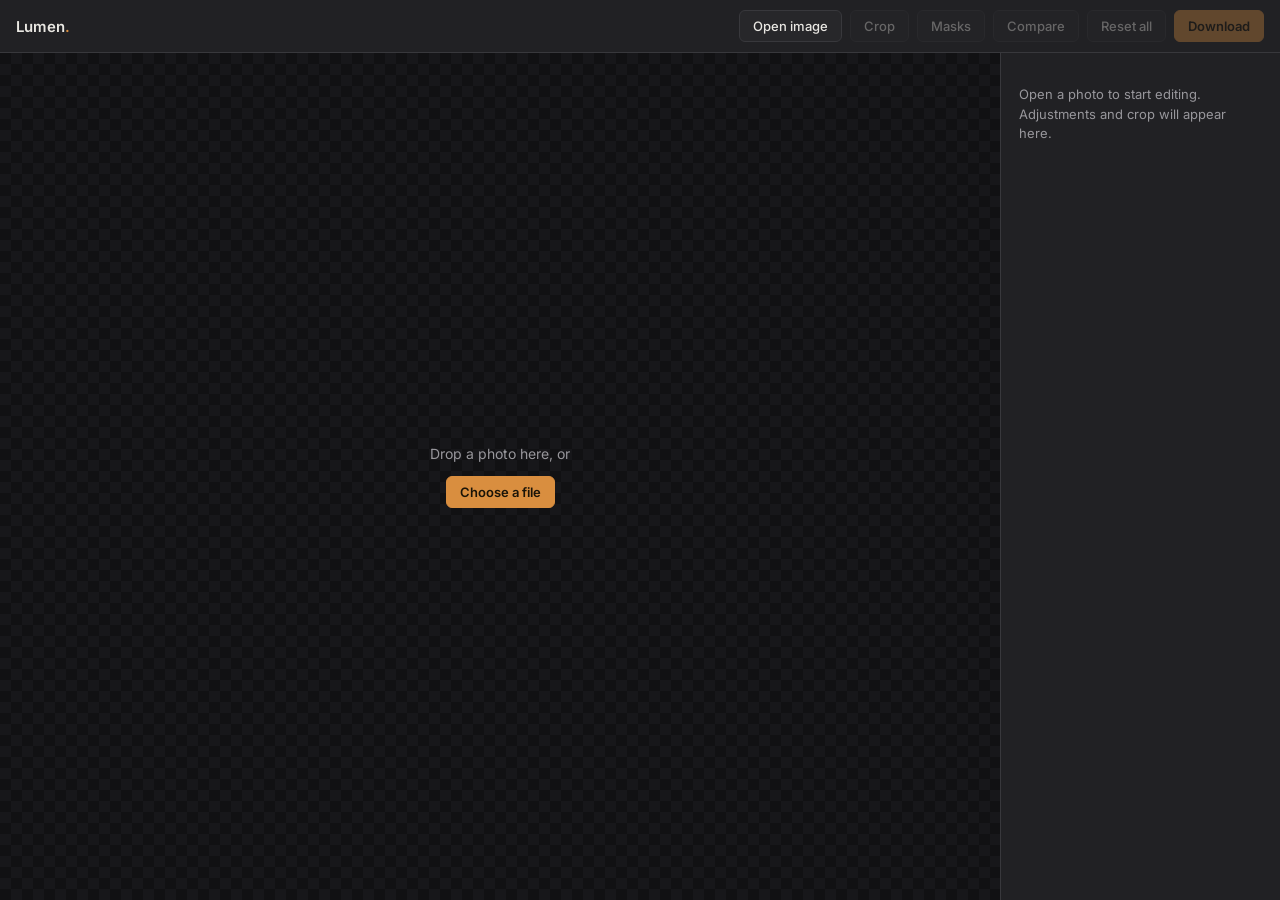
==== index.html @ 885fa727 "Rename Index.html to index.html" ====
<!DOCTYPE html>
<html lang="en">
<head>
<meta charset="UTF-8">
<meta name="viewport" content="width=device-width, initial-scale=1.0">
<title>Lumen — photo editor</title>
<link rel="preconnect" href="https://fonts.googleapis.com">
<link href="https://fonts.googleapis.com/css2?family=IBM+Plex+Mono:wght@400;500&family=Inter:wght@400;500;600&display=swap" rel="stylesheet">
<style>
  :root{
    --bg:#19191b;
    --stage:#111113;
    --panel:#212124;
    --panel-2:#27272a;
    --border:#38383c;
    --text:#e9e7e2;
    --text-dim:#98979c;
    --accent:#d98e3f;
    --accent-soft:rgba(217,142,63,0.16);
    --danger:#c15b4a;
  }
  *{ box-sizing:border-box; }
  html,body{ height:100%; }
  body{
    margin:0;
    background:var(--bg);
    color:var(--text);
    font-family:'Inter',system-ui,sans-serif;
    overflow:hidden;
  }
  .app{ display:flex; flex-direction:column; height:100vh; }

  /* ---------- Top bar ---------- */
  .topbar{
    display:flex; align-items:center; justify-content:space-between;
    padding:10px 16px;
    border-bottom:1px solid var(--border);
    background:var(--panel);
    flex-shrink:0;
    gap:12px;
    flex-wrap:wrap;
  }
  .brand{ font-weight:600; font-size:15px; letter-spacing:0.2px; color:var(--text); }
  .brand span{ color:var(--accent); }
  .toolbar{ display:flex; gap:8px; flex-wrap:wrap; }
  .btn{
    appearance:none; border:1px solid var(--border); background:var(--panel-2);
    color:var(--text); font-family:inherit; font-size:13px; font-weight:500;
    padding:7px 13px; border-radius:6px; cursor:pointer;
    transition:background .12s ease, border-color .12s ease, opacity .12s ease;
  }
  .btn:hover:not(:disabled){ background:#313134; border-color:#48484c; }
  .btn:disabled{ opacity:0.35; cursor:default; }
  .btn-accent{ background:var(--accent); border-color:var(--accent); color:#1a1408; font-weight:600; }
  .btn-accent:hover:not(:disabled){ background:#e39a4d; }
  .btn-ghost{ background:transparent; }
  label.btn{ display:inline-block; }
  .file-input{
    position:absolute; width:1px; height:1px; padding:0; margin:-1px;
    overflow:hidden; clip:rect(0,0,0,0); white-space:nowrap; border:0;
  }

  /* ---------- Workspace ---------- */
  .workspace{ flex:1; display:flex; min-height:0; }
  .stage{
    flex:1; position:relative; background:var(--stage);
    display:flex; align-items:center; justify-content:center;
    padding:24px; min-width:0;
    background-image:
      linear-gradient(45deg, #17171a 25%, transparent 25%),
      linear-gradient(-45deg, #17171a 25%, transparent 25%),
      linear-gradient(45deg, transparent 75%, #17171a 75%),
      linear-gradient(-45deg, transparent 75%, #17171a 75%);
    background-size:22px 22px;
    background-position:0 0, 0 11px, 11px -11px, -11px 0px;
  }
  .empty-state{ text-align:center; color:var(--text-dim); }
  .empty-state p{ margin:0 0 14px; font-size:14px; }
  .canvas-wrap{ position:relative; max-width:100%; max-height:100%; line-height:0; }
  #editorCanvas{
    max-width:100%; max-height:calc(100vh - 140px);
    display:block; border-radius:2px;
    box-shadow:0 8px 30px rgba(0,0,0,.5);
  }
  .mask-vis-canvas{
    position:absolute; inset:0; width:100%; height:100%;
    pointer-events:none; display:none; border-radius:2px;
  }

  /* ---------- Crop overlay ---------- */
  .crop-overlay{ position:absolute; inset:0; overflow:hidden; }
  .crop-box{
    position:absolute; border:1px solid rgba(255,255,255,0.85);
    box-shadow:0 0 0 9999px rgba(0,0,0,0.6);
    cursor:move; touch-action:none;
  }
  .grid-line{ position:absolute; background:rgba(255,255,255,0.35); pointer-events:none; }
  .grid-line.v{ width:1px; top:0; bottom:0; }
  .grid-line.h{ height:1px; left:0; right:0; }
  .handle{
    position:absolute; width:14px; height:14px; background:#fff; border-radius:3px;
    box-shadow:0 0 0 1px rgba(0,0,0,.4);
    touch-action:none;
  }
  .handle.nw{ top:-7px; left:-7px; cursor:nwse-resize; }
  .handle.ne{ top:-7px; right:-7px; cursor:nesw-resize; }
  .handle.sw{ bottom:-7px; left:-7px; cursor:nesw-resize; }
  .handle.se{ bottom:-7px; right:-7px; cursor:nwse-resize; }

  .crop-buttons{ display:flex; gap:8px; margin-top:18px; }
  .crop-buttons .btn{ flex:1; text-align:center; }
  .preset-grid{ display:grid; grid-template-columns:repeat(3,1fr); gap:6px; }
  .preset-btn{
    border:1px solid var(--border); background:var(--panel-2); color:var(--text-dim);
    font-size:12px; font-family:inherit; padding:8px 4px; border-radius:6px; cursor:pointer;
  }
  .preset-btn:hover{ border-color:#48484c; }
  .preset-btn.active{ border-color:var(--accent); color:var(--accent); background:var(--accent-soft); }

  /* ---------- Sidebar ---------- */
  .sidebar{
    width:280px; flex-shrink:0; background:var(--panel);
    border-left:1px solid var(--border);
    overflow-y:auto; padding:8px 0 24px;
  }
  .panel-group{ padding:16px 18px; border-bottom:1px solid var(--border); }
  .panel-group h3{
    margin:0 0 14px; font-size:11px; font-weight:600; letter-spacing:0.06em;
    color:var(--text-dim); text-transform:uppercase;
  }
  .slider-row{ margin-bottom:16px; }
  .slider-row:last-child{ margin-bottom:0; }
  .slider-label{
    display:flex; justify-content:space-between; align-items:center;
    margin-bottom:6px; font-size:13px;
  }
  .slider-label .name{ color:var(--text); }
  .slider-label .val-group{ display:flex; align-items:center; gap:6px; }
  .slider-value{
    font-family:'IBM Plex Mono',monospace; font-size:12px; color:var(--text-dim);
    min-width:32px; text-align:right;
  }
  .reset-dot{
    width:16px; height:16px; border:none; background:transparent; color:var(--text-dim);
    cursor:pointer; font-size:13px; line-height:1; padding:0; opacity:0.6;
  }
  .reset-dot:hover{ opacity:1; color:var(--accent); }
  input[type=range]{
    -webkit-appearance:none; width:100%; height:4px; border-radius:2px;
    background:var(--border); outline:none; cursor:pointer;
  }
  input[type=range]::-webkit-slider-thumb{
    -webkit-appearance:none; width:14px; height:14px; border-radius:50%;
    background:var(--accent); border:2px solid #17171a; cursor:pointer; margin-top:0;
  }
  input[type=range]::-moz-range-thumb{
    width:14px; height:14px; border-radius:50%; background:var(--accent);
    border:2px solid #17171a; cursor:pointer;
  }
  .no-image-msg{ padding:24px 18px; color:var(--text-dim); font-size:13px; line-height:1.5; }

  /* ---------- Histogram ---------- */
  .histogram-wrap{
    width:100%; height:72px; border-radius:6px; overflow:hidden;
    background:var(--stage); border:1px solid var(--border);
  }
  #histogramCanvas{ width:100%; height:100%; display:block; }

  .btn.active{ border-color:var(--accent); color:var(--accent); background:var(--accent-soft); }

  /* ---------- Masks: sidebar ---------- */
  .mask-add-row{ display:flex; gap:6px; margin-bottom:12px; }
  .mask-add-row .btn{ flex:1; padding:8px 4px; font-size:12px; }
  .mask-list{ display:flex; flex-direction:column; gap:6px; }
  .mask-item{
    display:flex; align-items:center; gap:8px; padding:8px 10px;
    border:1px solid var(--border); border-radius:6px; background:var(--panel-2);
    cursor:pointer; font-size:13px;
  }
  .mask-item.active{ border-color:var(--accent); background:var(--accent-soft); }
  .mask-item .mtype{ color:var(--text-dim); font-size:10px; text-transform:uppercase; letter-spacing:.05em; width:38px; flex-shrink:0; }
  .mask-item .mname{ flex:1; color:var(--text); white-space:nowrap; overflow:hidden; text-overflow:ellipsis; }
  .mask-item input[type=checkbox]{ accent-color:var(--accent); flex-shrink:0; }
  .mask-item .mdel{ background:none; border:none; color:var(--text-dim); cursor:pointer; font-size:15px; line-height:1; padding:2px 4px; flex-shrink:0; }
  .mask-item .mdel:hover{ color:var(--danger); }
  .mask-empty-hint{ color:var(--text-dim); font-size:12px; line-height:1.5; padding:2px; }
  .mask-toggle-row{ display:flex; align-items:center; justify-content:space-between; margin-bottom:14px; font-size:13px; }
  .mask-toggle-row label{ display:flex; align-items:center; gap:6px; color:var(--text); cursor:pointer; }
  .mask-toggle-row input[type=checkbox]{ accent-color:var(--accent); }
  .mask-btn-row{ display:flex; gap:8px; margin-bottom:14px; }
  .mask-btn-row .btn{ flex:1; }
  #maskEraseToggle.active{ border-color:var(--danger); color:var(--danger); background:rgba(193,91,74,0.14); }

  /* ---------- Masks: on-canvas overlay ---------- */
  .mask-overlay{ position:absolute; inset:0; pointer-events:none; }
  .mask-radial{
    position:absolute; border:1.5px dashed rgba(255,255,255,0.9); border-radius:50%;
    cursor:move; touch-action:none; pointer-events:auto;
  }
  .mask-radial .mr-handle{
    position:absolute; width:12px; height:12px; margin:-6px; background:#fff; border-radius:50%;
    box-shadow:0 0 0 1px rgba(0,0,0,.5); touch-action:none; pointer-events:auto;
  }
  .mask-radial .mr-handle.e{ top:50%; right:0; cursor:ew-resize; }
  .mask-radial .mr-handle.s{ bottom:0; left:50%; cursor:ns-resize; }
  .mask-linear-svg{ position:absolute; inset:0; width:100%; height:100%; overflow:visible; }
  .mask-linear-handle{
    width:16px; height:16px; border-radius:50%; background:#fff; border:2px solid var(--accent);
    cursor:grab; touch-action:none; pointer-events:auto;
    transform:translate(-50%,-50%);
  }
  .mask-brush-cursor{
    position:absolute; border:1.5px solid rgba(255,255,255,0.9); border-radius:50%;
    pointer-events:none; transform:translate(-50%,-50%); display:none;
  }

  @media (max-width:720px){
    .workspace{ flex-direction:column; }
    .sidebar{ width:100%; border-left:none; border-top:1px solid var(--border); max-height:44vh; }
    #editorCanvas{ max-height:40vh; }
  }
</style>
</head>
<body>
<div class="app">

  <header class="topbar">
    <div class="brand">Lumen<span>.</span></div>
    <div class="toolbar">
      <label class="btn" for="fileInput">Open image</label>
      <input type="file" class="file-input" id="fileInput" accept="image/*">
      <button class="btn" id="cropBtn" disabled>Crop</button>
      <button class="btn" id="maskBtn" disabled>Masks</button>
      <button class="btn" id="compareBtn" disabled title="Press and hold to view original">Compare</button>
      <button class="btn" id="resetBtn" disabled>Reset all</button>
      <button class="btn btn-accent" id="downloadBtn" disabled>Download</button>
    </div>
  </header>

  <div class="workspace">
    <section class="stage" id="stage">
      <div class="empty-state" id="emptyState">
        <p>Drop a photo here, or</p>
        <label class="btn btn-accent" for="fileInput">Choose a file</label>
      </div>

      <div class="canvas-wrap" id="canvasWrap" style="display:none;">
        <canvas id="editorCanvas"></canvas>
        <canvas class="mask-vis-canvas" id="maskVisCanvas"></canvas>

        <div class="crop-overlay" id="cropOverlay" style="display:none;">
          <div class="crop-box" id="cropBox">
            <div class="grid-line v" style="left:33.333%"></div>
            <div class="grid-line v" style="left:66.666%"></div>
            <div class="grid-line h" style="top:33.333%"></div>
            <div class="grid-line h" style="top:66.666%"></div>
            <div class="handle nw" data-corner="nw"></div>
            <div class="handle ne" data-corner="ne"></div>
            <div class="handle sw" data-corner="sw"></div>
            <div class="handle se" data-corner="se"></div>
          </div>
        </div>

        <div class="mask-overlay" id="maskOverlay" style="display:none;">
          <div class="mask-radial" id="maskRadialBox" style="display:none;">
            <div class="mr-handle e" data-mhandle="e"></div>
            <div class="mr-handle s" data-mhandle="s"></div>
          </div>
          <svg class="mask-linear-svg" id="maskLinearSvg" style="display:none;">
            <line id="maskLinearLine" x1="0%" y1="0%" x2="0%" y2="0%" stroke="rgba(255,255,255,0.9)" stroke-width="1.5" stroke-dasharray="6 5"></line>
            <foreignObject id="maskLinearFO1" width="16" height="16" style="overflow:visible;">
              <div class="mask-linear-handle" data-mhandle="p1" xmlns="http://www.w3.org/1999/xhtml"></div>
            </foreignObject>
            <foreignObject id="maskLinearFO2" width="16" height="16" style="overflow:visible;">
              <div class="mask-linear-handle" data-mhandle="p2" xmlns="http://www.w3.org/1999/xhtml"></div>
            </foreignObject>
          </svg>
          <div class="mask-brush-cursor" id="maskBrushCursor"></div>
        </div>
      </div>
    </section>

    <aside class="sidebar" id="sidebar">
      <div id="noImageMsg" class="no-image-msg">Open a photo to start editing. Adjustments and crop will appear here.</div>

      <div id="panels" style="display:none;">
        <div class="panel-group">
          <h3>Histogram</h3>
          <div class="histogram-wrap">
            <canvas id="histogramCanvas" width="244" height="72"></canvas>
          </div>
        </div>

        <div class="panel-group">
          <h3>Presets</h3>
          <div class="preset-grid" id="filterPresetGrid" style="grid-template-columns:repeat(2,1fr);">
            <button class="preset-btn" data-preset="original">Original</button>
            <button class="preset-btn" data-preset="vivid">Vivid</button>
            <button class="preset-btn" data-preset="warmFilm">Warm film</button>
            <button class="preset-btn" data-preset="coolTone">Cool tone</button>
            <button class="preset-btn" data-preset="bwClassic">B&amp;W classic</button>
            <button class="preset-btn" data-preset="faded">Faded</button>
          </div>
        </div>

        <div class="panel-group">
          <h3>Light</h3>
          <div class="slider-row" data-key="exposure">
            <div class="slider-label">
              <span class="name">Exposure</span>
              <div class="val-group"><span class="slider-value">0</span><button class="reset-dot" title="Reset">↺</button></div>
            </div>
            <input type="range" min="-100" max="100" value="0" class="slider" id="exposure">
          </div>
          <div class="slider-row" data-key="contrast">
            <div class="slider-label">
              <span class="name">Contrast</span>
              <div class="val-group"><span class="slider-value">0</span><button class="reset-dot" title="Reset">↺</button></div>
            </div>
            <input type="range" min="-100" max="100" value="0" class="slider" id="contrast">
          </div>
          <div class="slider-row" data-key="highlights">
            <div class="slider-label">
              <span class="name">Highlights</span>
              <div class="val-group"><span class="slider-value">0</span><button class="reset-dot" title="Reset">↺</button></div>
            </div>
            <input type="range" min="-100" max="100" value="0" class="slider" id="highlights">
          </div>
          <div class="slider-row" data-key="shadows">
            <div class="slider-label">
              <span class="name">Shadows</span>
              <div class="val-group"><span class="slider-value">0</span><button class="reset-dot" title="Reset">↺</button></div>
            </div>
            <input type="range" min="-100" max="100" value="0" class="slider" id="shadows">
          </div>
          <div class="slider-row" data-key="whites">
            <div class="slider-label">
              <span class="name">Whites</span>
              <div class="val-group"><span class="slider-value">0</span><button class="reset-dot" title="Reset">↺</button></div>
            </div>
            <input type="range" min="-100" max="100" value="0" class="slider" id="whites">
          </div>
          <div class="slider-row" data-key="blacks">
            <div class="slider-label">
              <span class="name">Blacks</span>
              <div class="val-group"><span class="slider-value">0</span><button class="reset-dot" title="Reset">↺</button></div>
            </div>
            <input type="range" min="-100" max="100" value="0" class="slider" id="blacks">
          </div>
        </div>

        <div class="panel-group">
          <h3>Color</h3>
          <div class="slider-row" data-key="vibrance">
            <div class="slider-label">
              <span class="name">Vibrance</span>
              <div class="val-group"><span class="slider-value">0</span><button class="reset-dot" title="Reset">↺</button></div>
            </div>
            <input type="range" min="-100" max="100" value="0" class="slider" id="vibrance">
          </div>
          <div class="slider-row" data-key="saturation">
            <div class="slider-label">
              <span class="name">Saturation</span>
              <div class="val-group"><span class="slider-value">0</span><button class="reset-dot" title="Reset">↺</button></div>
            </div>
            <input type="range" min="-100" max="100" value="0" class="slider" id="saturation">
          </div>
          <div class="slider-row" data-key="temperature">
            <div class="slider-label">
              <span class="name">Temperature</span>
              <div class="val-group"><span class="slider-value">0</span><button class="reset-dot" title="Reset">↺</button></div>
            </div>
            <input type="range" min="-100" max="100" value="0" class="slider" id="temperature">
          </div>
        </div>

        <div class="panel-group">
          <h3>Detail</h3>
          <div class="slider-row" data-key="clarity">
            <div class="slider-label">
              <span class="name">Clarity</span>
              <div class="val-group"><span class="slider-value">0</span><button class="reset-dot" title="Reset">↺</button></div>
            </div>
            <input type="range" min="-100" max="100" value="0" class="slider" id="clarity">
          </div>
          <div class="slider-row" data-key="sharpen">
            <div class="slider-label">
              <span class="name">Sharpen</span>
              <div class="val-group"><span class="slider-value">0</span><button class="reset-dot" title="Reset">↺</button></div>
            </div>
            <input type="range" min="0" max="100" value="0" class="slider" id="sharpen">
          </div>
          <div class="slider-row" data-key="noiseReduction">
            <div class="slider-label">
              <span class="name">Noise reduction</span>
              <div class="val-group"><span class="slider-value">0</span><button class="reset-dot" title="Reset">↺</button></div>
            </div>
            <input type="range" min="0" max="100" value="0" class="slider" id="noiseReduction">
          </div>
        </div>

        <div class="panel-group">
          <h3>Effects</h3>
          <div class="slider-row" data-key="vignette">
            <div class="slider-label">
              <span class="name">Vignette</span>
              <div class="val-group"><span class="slider-value">0</span><button class="reset-dot" title="Reset">↺</button></div>
            </div>
            <input type="range" min="-100" max="100" value="0" class="slider" id="vignette">
          </div>
          <div class="slider-row" data-key="grain">
            <div class="slider-label">
              <span class="name">Grain</span>
              <div class="val-group"><span class="slider-value">0</span><button class="reset-dot" title="Reset">↺</button></div>
            </div>
            <input type="range" min="0" max="100" value="0" class="slider" id="grain">
          </div>
        </div>
      </div>

      <div id="cropPanel" style="display:none;">
        <div class="panel-group">
          <h3>Straighten</h3>
          <div class="slider-row" data-key="straighten">
            <div class="slider-label">
              <span class="name">Angle</span>
              <div class="val-group"><span class="slider-value" id="straightenValue">0°</span><button class="reset-dot" id="straightenReset" title="Reset">↺</button></div>
            </div>
            <input type="range" min="-45" max="45" value="0" class="slider" id="straighten">
          </div>
        </div>

        <div class="panel-group">
          <h3>Aspect ratio</h3>
          <div class="preset-grid" id="presetGrid">
            <button class="preset-btn active" data-ratio="free">Free</button>
            <button class="preset-btn" data-ratio="1:1">1:1</button>
            <button class="preset-btn" data-ratio="4:3">4:3</button>
            <button class="preset-btn" data-ratio="3:2">3:2</button>
            <button class="preset-btn" data-ratio="16:9">16:9</button>
            <button class="preset-btn" data-ratio="9:16">9:16</button>
          </div>
          <div class="crop-buttons">
            <button class="btn" id="cropCancel">Cancel</button>
            <button class="btn btn-accent" id="cropApply">Apply crop</button>
          </div>
        </div>
      </div>

      <div id="maskPanel" style="display:none;">
        <div class="panel-group">
          <h3>Masks</h3>
          <div class="mask-add-row">
            <button class="btn" id="addRadialMask">◎ Radial</button>
            <button class="btn" id="addLinearMask">▤ Linear</button>
            <button class="btn" id="addBrushMask">✎ Brush</button>
          </div>
          <div class="mask-list" id="maskList"></div>
          <div class="mask-empty-hint" id="maskEmptyHint">No masks yet. Add a radial, linear, or brush mask to make a local adjustment — everything outside it is left alone.</div>
        </div>

        <div class="panel-group" id="maskEditGroup" style="display:none;">
          <h3 id="maskEditTitle">Mask</h3>
          <div class="mask-toggle-row">
            <label><input type="checkbox" id="maskInvert"> Invert</label>
            <button class="btn btn-ghost" id="maskDeleteBtn">Delete mask</button>
          </div>

          <div class="slider-row" id="maskFeatherRow" style="display:none;">
            <div class="slider-label">
              <span class="name">Feather</span>
              <div class="val-group"><span class="slider-value" id="maskFeatherValue">50</span></div>
            </div>
            <input type="range" min="0" max="100" value="50" class="slider" id="maskFeather">
          </div>

          <div class="mask-btn-row" id="maskBrushToolsRow" style="display:none;">
            <button class="btn" id="maskEraseToggle">Erase</button>
          </div>
          <div class="slider-row" id="maskBrushSizeRow" style="display:none;">
            <div class="slider-label">
              <span class="name">Brush size</span>
              <div class="val-group"><span class="slider-value" id="maskBrushSizeValue">12</span></div>
            </div>
            <input type="range" min="2" max="50" value="12" class="slider" id="maskBrushSize">
          </div>
          <div class="slider-row" id="maskBrushHardnessRow" style="display:none;">
            <div class="slider-label">
              <span class="name">Hardness</span>
              <div class="val-group"><span class="slider-value" id="maskBrushHardnessValue">70</span></div>
            </div>
            <input type="range" min="0" max="100" value="70" class="slider" id="maskBrushHardness">
          </div>

          <div id="maskAdjustSliders"></div>
        </div>
      </div>
    </aside>
  </div>
</div>

<script>
(function(){
  const fileInput = document.getElementById('fileInput');
  const cropBtn = document.getElementById('cropBtn');
  const compareBtn = document.getElementById('compareBtn');
  const resetBtn = document.getElementById('resetBtn');
  const downloadBtn = document.getElementById('downloadBtn');

  const stage = document.getElementById('stage');
  const emptyState = document.getElementById('emptyState');
  const canvasWrap = document.getElementById('canvasWrap');
  const canvas = document.getElementById('editorCanvas');
  const ctx = canvas.getContext('2d');

  const cropOverlay = document.getElementById('cropOverlay');
  const cropBox = document.getElementById('cropBox');
  const cropPanel = document.getElementById('cropPanel');
  const cropApplyBtn = document.getElementById('cropApply');
  const cropCancelBtn = document.getElementById('cropCancel');
  const straightenInput = document.getElementById('straighten');
  const straightenValueEl = document.getElementById('straightenValue');
  const straightenResetBtn = document.getElementById('straightenReset');
  const presetGrid = document.getElementById('presetGrid');

  const noImageMsg = document.getElementById('noImageMsg');
  const panels = document.getElementById('panels');

  const histCanvas = document.getElementById('histogramCanvas');
  const histCtx = histCanvas.getContext('2d');

  const maskBtn = document.getElementById('maskBtn');
  const maskPanel = document.getElementById('maskPanel');
  const maskOverlay = document.getElementById('maskOverlay');
  const maskList = document.getElementById('maskList');
  const maskEmptyHint = document.getElementById('maskEmptyHint');
  const maskEditGroup = document.getElementById('maskEditGroup');
  const maskEditTitle = document.getElementById('maskEditTitle');
  const maskInvertInput = document.getElementById('maskInvert');
  const maskDeleteBtn = document.getElementById('maskDeleteBtn');
  const maskFeatherRow = document.getElementById('maskFeatherRow');
  const maskFeatherInput = document.getElementById('maskFeather');
  const maskFeatherValueEl = document.getElementById('maskFeatherValue');
  const maskBrushToolsRow = document.getElementById('maskBrushToolsRow');
  const maskEraseToggle = document.getElementById('maskEraseToggle');
  const maskBrushSizeRow = document.getElementById('maskBrushSizeRow');
  const maskBrushSizeInput = document.getElementById('maskBrushSize');
  const maskBrushSizeValueEl = document.getElementById('maskBrushSizeValue');
  const maskBrushHardnessRow = document.getElementById('maskBrushHardnessRow');
  const maskBrushHardnessInput = document.getElementById('maskBrushHardness');
  const maskBrushHardnessValueEl = document.getElementById('maskBrushHardnessValue');
  const maskAdjustSliders = document.getElementById('maskAdjustSliders');
  const maskRadialBox = document.getElementById('maskRadialBox');
  const maskLinearSvg = document.getElementById('maskLinearSvg');
  const maskLinearLine = document.getElementById('maskLinearLine');
  const maskLinearFO1 = document.getElementById('maskLinearFO1');
  const maskLinearFO2 = document.getElementById('maskLinearFO2');
  const maskBrushCursor = document.getElementById('maskBrushCursor');
  const maskVisCanvas = document.getElementById('maskVisCanvas');
  const maskVisCtx = maskVisCanvas.getContext('2d');

  const MASK_ADJUST_DEFS = [
    { key:'exposure', name:'Exposure', min:-100, max:100 },
    { key:'contrast', name:'Contrast', min:-100, max:100 },
    { key:'highlights', name:'Highlights', min:-100, max:100 },
    { key:'shadows', name:'Shadows', min:-100, max:100 },
    { key:'saturation', name:'Saturation', min:-100, max:100 },
    { key:'clarity', name:'Clarity', min:-100, max:100 }
  ];

  let masks = [];
  let activeMaskId = null;
  let maskMode = false;
  let maskIdCounter = 1;
  let maskDragState = null;
  let brushPainting = false;
  let brushErase = false;

  const MAX_DIM = 1400;

  let workingCanvas = null; // holds the current (post-crop) full-res source
  let cropMode = false;
  let crop = { x: 10, y: 10, w: 80, h: 80 }; // percentages relative to displayed canvas
  let dragState = null;
  let straighten = 0; // degrees, only meaningful while cropMode is active
  let aspectLock = null; // null = free, otherwise {rw, rh}

  const state = {
    exposure: 0, contrast: 0, saturation: 0, vibrance: 0, temperature: 0,
    highlights: 0, shadows: 0, whites: 0, blacks: 0,
    clarity: 0, sharpen: 0, noiseReduction: 0,
    vignette: 0, grain: 0
  };
  const sliders = Object.keys(state).map(key => {
    const input = document.getElementById(key);
    const row = document.querySelector(`.slider-row[data-key="${key}"]`);
    const valueEl = row.querySelector('.slider-value');
    const resetEl = row.querySelector('.reset-dot');
    return { key, input, valueEl, resetEl };
  });

  let renderQueued = false;
  function queueRender(){
    if (renderQueued) return;
    renderQueued = true;
    requestAnimationFrame(() => { renderQueued = false; renderPreview(); });
  }

  // Returns a canvas covering the working image rotated by `straighten` degrees,
  // scaled up just enough that no empty corners show (a "cover" rotation).
  function getRotatedSource(){
    if (!cropMode || straighten === 0) return workingCanvas;
    const W = workingCanvas.width, H = workingCanvas.height;
    const rad = straighten * Math.PI / 180;
    const cos = Math.abs(Math.cos(rad)), sin = Math.abs(Math.sin(rad));
    const scale = Math.max(cos + (H / W) * sin, (W / H) * sin + cos);

    const out = document.createElement('canvas');
    out.width = W; out.height = H;
    const octx = out.getContext('2d');
    octx.translate(W / 2, H / 2);
    octx.rotate(rad);
    octx.scale(scale, scale);
    octx.drawImage(workingCanvas, -W / 2, -H / 2, W, H);
    return out;
  }

  function clamp01(v){ return v < 0 ? 0 : v > 1 ? 1 : v; }
  function clampByte(v){ return v < 0 ? 0 : v > 255 ? 255 : v; }

  // Applies exposure, highlights/shadows/whites/blacks, contrast, and
  // saturation to raw pixel data in a single pass.
  function applyBasicAdjustments(imageData, customState){
    const s = customState || state;
    const exposure = s.exposure || 0, contrast = s.contrast || 0, saturation = s.saturation || 0;
    const vibrance = s.vibrance || 0, highlights = s.highlights || 0, shadows = s.shadows || 0;
    const whites = s.whites || 0, blacks = s.blacks || 0;
    const brightnessMul = 1 + exposure / 100;
    const c255 = contrast * 2.55;
    const contrastFactor = (259 * (c255 + 255)) / (255 * (259 - c255));
    const satMul = 1 + saturation / 100;
    const vibAmt = vibrance / 100;
    const hlAmt = highlights / 100 * 70;
    const shAmt = shadows / 100 * 70;
    const whAmt = whites / 100 * 90;
    const blAmt = blacks / 100 * 90;

    const d = imageData.data;
    for (let i = 0; i < d.length; i += 4){
      let r = d[i] * brightnessMul;
      let g = d[i + 1] * brightnessMul;
      let b = d[i + 2] * brightnessMul;
      const lum = 0.299 * r + 0.587 * g + 0.114 * b;

      if (hlAmt !== 0){ const w = clamp01((lum - 128) / 127); r += hlAmt * w; g += hlAmt * w; b += hlAmt * w; }
      if (shAmt !== 0){ const w = clamp01((128 - lum) / 128); r += shAmt * w; g += shAmt * w; b += shAmt * w; }
      if (whAmt !== 0){ const w = clamp01((lum - 200) / 55); r += whAmt * w; g += whAmt * w; b += whAmt * w; }
      if (blAmt !== 0){ const w = clamp01((55 - lum) / 55); r += blAmt * w; g += blAmt * w; b += blAmt * w; }

      r = contrastFactor * (r - 128) + 128;
      g = contrastFactor * (g - 128) + 128;
      b = contrastFactor * (b - 128) + 128;

      const lum2 = 0.299 * r + 0.587 * g + 0.114 * b;
      r = lum2 + satMul * (r - lum2);
      g = lum2 + satMul * (g - lum2);
      b = lum2 + satMul * (b - lum2);

      // Vibrance: unlike saturation, the boost scales down as a pixel's
      // own saturation rises (already-vivid colors are left alone), and
      // is softened further on skin-like hues so faces don't go orange.
      if (vibAmt !== 0){
        const maxC = Math.max(r, g, b), minC = Math.min(r, g, b);
        const curSat = maxC <= 0 ? 0 : (maxC - minC) / maxC;
        const isSkinish = r > g && g >= b && (r - b) > 10 && (r - b) < 130;
        const protect = isSkinish ? 0.5 : 1;
        const localBoost = vibAmt * (1 - curSat) * protect;
        r = lum2 + (1 + localBoost) * (r - lum2);
        g = lum2 + (1 + localBoost) * (g - lum2);
        b = lum2 + (1 + localBoost) * (b - lum2);
      }

      d[i] = clampByte(r); d[i + 1] = clampByte(g); d[i + 2] = clampByte(b);
    }
  }

  // ---- Separable box blur (used by clarity / sharpen / noise reduction) ----
  function clampIdx(i, size){ return i < 0 ? 0 : (i >= size ? size - 1 : i); }

  function boxBlurPass(src, dst, width, height, radius, horizontal){
    const windowSize = radius * 2 + 1;
    if (horizontal){
      for (let y = 0; y < height; y++){
        const rowBase = y * width * 4;
        let rSum = 0, gSum = 0, bSum = 0;
        for (let dx = -radius; dx <= radius; dx++){
          const idx = rowBase + clampIdx(dx, width) * 4;
          rSum += src[idx]; gSum += src[idx + 1]; bSum += src[idx + 2];
        }
        for (let x = 0; x < width; x++){
          const idx = rowBase + x * 4;
          dst[idx] = rSum / windowSize; dst[idx + 1] = gSum / windowSize; dst[idx + 2] = bSum / windowSize; dst[idx + 3] = src[idx + 3];
          const rIdx = rowBase + clampIdx(x - radius, width) * 4;
          const aIdx = rowBase + clampIdx(x + radius + 1, width) * 4;
          rSum += src[aIdx] - src[rIdx]; gSum += src[aIdx + 1] - src[rIdx + 1]; bSum += src[aIdx + 2] - src[rIdx + 2];
        }
      }
    } else {
      for (let x = 0; x < width; x++){
        let rSum = 0, gSum = 0, bSum = 0;
        for (let dy = -radius; dy <= radius; dy++){
          const idx = (clampIdx(dy, height) * width + x) * 4;
          rSum += src[idx]; gSum += src[idx + 1]; bSum += src[idx + 2];
        }
        for (let y = 0; y < height; y++){
          const idx = (y * width + x) * 4;
          dst[idx] = rSum / windowSize; dst[idx + 1] = gSum / windowSize; dst[idx + 2] = bSum / windowSize; dst[idx + 3] = src[idx + 3];
          const rIdx = (clampIdx(y - radius, height) * width + x) * 4;
          const aIdx = (clampIdx(y + radius + 1, height) * width + x) * 4;
          rSum += src[aIdx] - src[rIdx]; gSum += src[aIdx + 1] - src[rIdx + 1]; bSum += src[aIdx + 2] - src[rIdx + 2];
        }
      }
    }
  }

  function boxBlur(data, width, height, radius){
    const horiz = new Float32Array(data.length);
    boxBlurPass(data, horiz, width, height, radius, true);
    const out = new Float32Array(data.length);
    boxBlurPass(horiz, out, width, height, radius, false);
    return out;
  }

  // Clarity/sharpen (unsharp masking at different radii) and a simple
  // blur-blend noise reduction.
  function applyDetailAdjustments(imageData, width, height, customState){
    const s = customState || state;
    const clarity = s.clarity || 0, sharpen = s.sharpen || 0, noiseReduction = s.noiseReduction || 0;
    if (clarity === 0 && sharpen === 0 && noiseReduction === 0) return;
    const data = imageData.data;

    if (noiseReduction !== 0){
      const radius = Math.max(2, Math.round(width / 350));
      const blurred = boxBlur(data, width, height, radius);
      const strength = noiseReduction / 100 * 0.85;
      for (let i = 0; i < data.length; i += 4){
        data[i] = data[i] * (1 - strength) + blurred[i] * strength;
        data[i + 1] = data[i + 1] * (1 - strength) + blurred[i + 1] * strength;
        data[i + 2] = data[i + 2] * (1 - strength) + blurred[i + 2] * strength;
      }
    }
    if (clarity !== 0){
      const radius = Math.max(4, Math.round(width / 180));
      const blurred = boxBlur(data, width, height, radius);
      const amt = clarity / 100 * 0.65;
      for (let i = 0; i < data.length; i += 4){
        data[i] = clampByte(data[i] + amt * (data[i] - blurred[i]));
        data[i + 1] = clampByte(data[i + 1] + amt * (data[i + 1] - blurred[i + 1]));
        data[i + 2] = clampByte(data[i + 2] + amt * (data[i + 2] - blurred[i + 2]));
      }
    }
    if (sharpen !== 0){
      const blurred = boxBlur(data, width, height, 1);
      const amt = sharpen / 100 * 0.7;
      for (let i = 0; i < data.length; i += 4){
        data[i] = clampByte(data[i] + amt * (data[i] - blurred[i]));
        data[i + 1] = clampByte(data[i + 1] + amt * (data[i + 1] - blurred[i + 1]));
        data[i + 2] = clampByte(data[i + 2] + amt * (data[i + 2] - blurred[i + 2]));
      }
    }
  }

  function drawVignette(){
    if (state.vignette === 0) return;
    const w = canvas.width, h = canvas.height;
    const cx = w / 2, cy = h / 2;
    const outerR = Math.sqrt(cx * cx + cy * cy);
    const innerR = outerR * 0.35;
    const grad = ctx.createRadialGradient(cx, cy, innerR, cx, cy, outerR);
    const strength = Math.abs(state.vignette) / 100;
    if (state.vignette > 0){
      grad.addColorStop(0, 'rgba(0,0,0,0)');
      grad.addColorStop(1, `rgba(0,0,0,${strength * 0.85})`);
    } else {
      grad.addColorStop(0, 'rgba(255,255,255,0)');
      grad.addColorStop(1, `rgba(255,255,255,${strength * 0.7})`);
    }
    ctx.globalCompositeOperation = 'source-over';
    ctx.fillStyle = grad;
    ctx.fillRect(0, 0, w, h);
  }

  function drawTemperature(){
    if (state.temperature === 0) return;
    ctx.globalCompositeOperation = 'overlay';
    ctx.globalAlpha = Math.min(Math.abs(state.temperature) / 100 * 0.45, 0.45);
    ctx.fillStyle = state.temperature > 0 ? '#ff9a3d' : '#3d8bff';
    ctx.fillRect(0, 0, canvas.width, canvas.height);
    ctx.globalAlpha = 1;
    ctx.globalCompositeOperation = 'source-over';
  }

  let grainTexture = null;
  function ensureGrainTexture(){
    if (grainTexture) return grainTexture;
    const size = 200;
    const c = document.createElement('canvas');
    c.width = size; c.height = size;
    const gctx = c.getContext('2d');
    const imgData = gctx.createImageData(size, size);
    for (let i = 0; i < imgData.data.length; i += 4){
      const v = Math.floor(Math.random() * 255);
      imgData.data[i] = v; imgData.data[i + 1] = v; imgData.data[i + 2] = v; imgData.data[i + 3] = 255;
    }
    gctx.putImageData(imgData, 0, 0);
    grainTexture = c;
    return c;
  }
  function drawGrain(){
    if (state.grain === 0) return;
    const tex = ensureGrainTexture();
    const pattern = ctx.createPattern(tex, 'repeat');
    ctx.globalCompositeOperation = 'overlay';
    ctx.globalAlpha = Math.min(state.grain / 100 * 0.5, 0.5);
    ctx.fillStyle = pattern;
    ctx.fillRect(0, 0, canvas.width, canvas.height);
    ctx.globalAlpha = 1;
    ctx.globalCompositeOperation = 'source-over';
  }

  // ---------- Histogram ----------
  // Reads the final rendered pixels (post tone/color/detail/vignette/grain)
  // straight off the canvas, so it reflects exactly what's on screen.
  function updateHistogram(){
    const w = canvas.width, h = canvas.height;
    if (!w || !h) return;
    const data = ctx.getImageData(0, 0, w, h).data;
    const rBins = new Uint32Array(256), gBins = new Uint32Array(256), bBins = new Uint32Array(256);
    // Sample at most ~40k pixels for speed on large images; stride stays a
    // multiple of 4 so it always lands on a pixel boundary.
    const totalPixels = w * h;
    const step = Math.max(1, Math.floor(totalPixels / 40000));
    const stride = step * 4;
    for (let i = 0; i < data.length; i += stride){
      rBins[data[i]]++; gBins[data[i + 1]]++; bBins[data[i + 2]]++;
    }
    drawHistogramBins(rBins, gBins, bBins);
  }

  function drawHistogramBins(rBins, gBins, bBins){
    const w = histCanvas.width, h = histCanvas.height;
    histCtx.clearRect(0, 0, w, h);
    let max = 1;
    for (let i = 0; i < 256; i++){ max = Math.max(max, rBins[i], gBins[i], bBins[i]); }

    const logMax = Math.log(1 + max);
    function drawChannel(bins, color){
      histCtx.beginPath();
      histCtx.moveTo(0, h);
      for (let i = 0; i < 256; i++){
        const x = (i / 255) * w;
        // Log scaling compresses a dominant spike (e.g. a big flat dark
        // background or strong vignette) far more than sqrt does, so the
        // rest of the tonal range stays visible instead of flatlining.
        const v = Math.log(1 + bins[i]) / logMax;
        histCtx.lineTo(x, h - v * h);
      }
      histCtx.lineTo(w, h);
      histCtx.closePath();
      histCtx.fillStyle = color;
      histCtx.fill();
    }

    histCtx.globalCompositeOperation = 'lighten';
    drawChannel(rBins, 'rgba(255,80,80,0.7)');
    drawChannel(gBins, 'rgba(70,230,120,0.7)');
    drawChannel(bBins, 'rgba(80,150,255,0.7)');
    histCtx.globalCompositeOperation = 'source-over';
  }

  function renderPreview(){
    if (!workingCanvas) return;
    const source = getRotatedSource();
    canvas.width = source.width;
    canvas.height = source.height;

    ctx.clearRect(0, 0, canvas.width, canvas.height);
    ctx.drawImage(source, 0, 0);

    const imageData = ctx.getImageData(0, 0, canvas.width, canvas.height);
    applyBasicAdjustments(imageData);
    applyDetailAdjustments(imageData, canvas.width, canvas.height);
    ctx.putImageData(imageData, 0, 0);

    drawVignette();
    drawTemperature();
    drawGrain();
    applyMasksToCanvas();
    updateHistogram();
  }

  // ---------- Masks ----------
  // Each mask's shape is rendered as an alpha map using native canvas
  // gradients (radial/linear) or a painted brush canvas, then that mask's
  // own local adjustments are applied to a copy of the current image and
  // clipped to the alpha map before being drawn back on top. This keeps
  // local edits feathered and layered, without a per-pixel geometry loop.
  function buildMaskAlphaCanvas(mask, w, h){
    const c = document.createElement('canvas');
    c.width = w; c.height = h;
    const mctx = c.getContext('2d');

    if (mask.type === 'radial'){
      const cx = (mask.cx / 100) * w, cy = (mask.cy / 100) * h;
      const rx = Math.max(1, (mask.rx / 100) * w), ry = Math.max(1, (mask.ry / 100) * h);
      const featherFrac = clamp01(mask.feather / 100);
      const innerStop = Math.max(0, 1 - featherFrac);
      mctx.save();
      mctx.translate(cx, cy);
      mctx.scale(rx, ry);
      const grad = mctx.createRadialGradient(0, 0, 0, 0, 0, 1);
      grad.addColorStop(0, 'rgba(255,255,255,1)');
      grad.addColorStop(innerStop, 'rgba(255,255,255,1)');
      grad.addColorStop(1, 'rgba(255,255,255,0)');
      mctx.fillStyle = grad;
      const left = -cx / rx, right = (w - cx) / rx, top = -cy / ry, bottom = (h - cy) / ry;
      mctx.fillRect(left, top, right - left, bottom - top);
      mctx.restore();
    } else if (mask.type === 'linear'){
      const x1 = (mask.x1 / 100) * w, y1 = (mask.y1 / 100) * h;
      const x2 = (mask.x2 / 100) * w, y2 = (mask.y2 / 100) * h;
      const grad = mctx.createLinearGradient(x1, y1, x2, y2);
      grad.addColorStop(0, 'rgba(255,255,255,1)');
      grad.addColorStop(1, 'rgba(255,255,255,0)');
      mctx.fillStyle = grad;
      mctx.fillRect(0, 0, w, h);
    } else if (mask.type === 'brush' && mask.alphaCanvas){
      mctx.drawImage(mask.alphaCanvas, 0, 0, w, h);
    }
    return c;
  }

  function invertAlphaCanvas(posCanvas, w, h){
    const inv = document.createElement('canvas');
    inv.width = w; inv.height = h;
    const ictx = inv.getContext('2d');
    ictx.fillStyle = 'white';
    ictx.fillRect(0, 0, w, h);
    ictx.globalCompositeOperation = 'destination-out';
    ictx.drawImage(posCanvas, 0, 0);
    return inv;
  }

  function applyMasksToCanvas(){
    if (!masks.length) return;
    const w = canvas.width, h = canvas.height;
    masks.forEach(mask => {
      if (!mask.visible) return;
      const hasAdjust = MASK_ADJUST_DEFS.some(d => (mask.adjust[d.key] || 0) !== 0);
      if (!hasAdjust) return;

      let alpha = buildMaskAlphaCanvas(mask, w, h);
      if (mask.invert) alpha = invertAlphaCanvas(alpha, w, h);

      const localCanvas = document.createElement('canvas');
      localCanvas.width = w; localCanvas.height = h;
      const lctx = localCanvas.getContext('2d');
      lctx.drawImage(canvas, 0, 0);
      const localData = lctx.getImageData(0, 0, w, h);
      applyBasicAdjustments(localData, mask.adjust);
      applyDetailAdjustments(localData, w, h, mask.adjust);
      lctx.putImageData(localData, 0, 0);

      lctx.globalCompositeOperation = 'destination-in';
      lctx.drawImage(alpha, 0, 0);
      lctx.globalCompositeOperation = 'source-over';

      ctx.drawImage(localCanvas, 0, 0);
    });
  }

  function renderUnfiltered(){
    if (!workingCanvas) return;
    ctx.globalAlpha = 1;
    ctx.globalCompositeOperation = 'source-over';
    canvas.width = workingCanvas.width;
    canvas.height = workingCanvas.height;
    ctx.clearRect(0,0,canvas.width, canvas.height);
    ctx.drawImage(workingCanvas, 0, 0);
    updateHistogram();
  }

  // ---------- Loading an image ----------
  function loadImageFile(file){
    if (!file || !file.type.startsWith('image/')) return;
    const img = new Image();
    const url = URL.createObjectURL(file);
    img.onload = () => {
      let w = img.naturalWidth, h = img.naturalHeight;
      const scale = Math.min(1, MAX_DIM / Math.max(w, h));
      w = Math.round(w * scale);
      h = Math.round(h * scale);

      const c = document.createElement('canvas');
      c.width = w; c.height = h;
      c.getContext('2d').drawImage(img, 0, 0, w, h);
      workingCanvas = c;

      URL.revokeObjectURL(url);
      resetSliders(false);
      masks = [];
      activeMaskId = null;
      emptyState.style.display = 'none';
      canvasWrap.style.display = '';
      noImageMsg.style.display = 'none';
      panels.style.display = '';
      [cropBtn, maskBtn, compareBtn, resetBtn, downloadBtn].forEach(b => b.disabled = false);
      exitCropMode(false);
      exitMaskMode(false);
      renderPreview();
    };
    img.src = url;
  }

  fileInput.addEventListener('change', e => {
    if (e.target.files[0]) loadImageFile(e.target.files[0]);
  });

  ['dragover','dragenter'].forEach(evt => {
    stage.addEventListener(evt, e => { e.preventDefault(); });
  });
  stage.addEventListener('drop', e => {
    e.preventDefault();
    const file = e.dataTransfer.files && e.dataTransfer.files[0];
    if (file) loadImageFile(file);
  });

  // ---------- Sliders ----------
  sliders.forEach(s => {
    s.input.addEventListener('input', () => {
      state[s.key] = parseInt(s.input.value, 10);
      s.valueEl.textContent = state[s.key];
      queueRender();
    });
    s.resetEl.addEventListener('click', () => {
      state[s.key] = 0;
      s.input.value = 0;
      s.valueEl.textContent = '0';
      queueRender();
    });
  });

  function resetSliders(rerender = true){
    sliders.forEach(s => {
      state[s.key] = 0;
      s.input.value = 0;
      s.valueEl.textContent = '0';
    });
    if (rerender) queueRender();
  }

  resetBtn.addEventListener('click', () => {
    resetSliders();
    masks = [];
    activeMaskId = null;
    if (maskMode){ renderMaskList(); showMaskEmptyState(); }
  });

  // ---------- One-tap presets ----------
  const PRESETS = {
    original:  {},
    vivid:     { exposure:5, contrast:20, saturation:20, vibrance:35, temperature:5, highlights:-15, shadows:15, whites:10, blacks:-10, clarity:20, sharpen:15 },
    warmFilm:  { contrast:5, saturation:-10, vibrance:15, temperature:35, highlights:-10, shadows:10, blacks:5, clarity:5, noiseReduction:10, vignette:15, grain:20 },
    coolTone:  { contrast:10, saturation:5, temperature:-30, highlights:-5, shadows:5, whites:5, blacks:-5, clarity:10, sharpen:10, vignette:10 },
    bwClassic: { exposure:5, contrast:25, saturation:-100, highlights:-10, shadows:10, whites:15, blacks:-15, clarity:25, sharpen:20, vignette:20, grain:25 },
    faded:     { contrast:-20, saturation:-15, temperature:10, highlights:-20, shadows:25, whites:-15, blacks:20, clarity:-15, noiseReduction:5, vignette:5, grain:10 }
  };

  function applyPreset(name){
    const preset = PRESETS[name] || {};
    sliders.forEach(s => {
      const v = preset[s.key] ?? 0;
      state[s.key] = v;
      s.input.value = v;
      s.valueEl.textContent = v;
    });
    queueRender();
  }

  document.getElementById('filterPresetGrid').querySelectorAll('.preset-btn').forEach(btn => {
    btn.addEventListener('click', () => applyPreset(btn.dataset.preset));
  });

  // ---------- Compare (press and hold) ----------
  function startCompare(e){
    e.preventDefault();
    renderUnfiltered();
  }
  function endCompare(){
    renderPreview();
  }
  compareBtn.addEventListener('mousedown', startCompare);
  compareBtn.addEventListener('touchstart', startCompare, { passive:false });
  ['mouseup','mouseleave'].forEach(evt => compareBtn.addEventListener(evt, endCompare));
  compareBtn.addEventListener('touchend', endCompare);

  // ---------- Download ----------
  downloadBtn.addEventListener('click', () => {
    renderPreview();
    const link = document.createElement('a');
    link.download = 'edited-photo.png';
    link.href = canvas.toDataURL('image/png');
    link.click();
  });

  // ---------- Crop mode ----------
  function enterCropMode(){
    if (!workingCanvas) return;
    if (maskMode) exitMaskMode();
    cropMode = true;
    straighten = 0;
    aspectLock = null;
    straightenInput.value = 0;
    straightenValueEl.textContent = '0°';
    presetGrid.querySelectorAll('.preset-btn').forEach(b => b.classList.toggle('active', b.dataset.ratio === 'free'));
    crop = { x: 10, y: 10, w: 80, h: 80 };
    updateCropBoxStyle();
    cropOverlay.style.display = '';
    panels.style.display = 'none';
    cropPanel.style.display = '';
    cropBtn.disabled = true;
    maskBtn.disabled = true;
    renderPreview();
  }
  function exitCropMode(reenable = true){
    cropMode = false;
    straighten = 0;
    cropOverlay.style.display = 'none';
    cropPanel.style.display = 'none';
    panels.style.display = '';
    if (reenable){ cropBtn.disabled = false; maskBtn.disabled = false; }
  }
  cropBtn.addEventListener('click', enterCropMode);
  cropCancelBtn.addEventListener('click', () => { exitCropMode(); renderPreview(); });

  straightenInput.addEventListener('input', () => {
    straighten = parseInt(straightenInput.value, 10);
    straightenValueEl.textContent = straighten + '°';
    queueRender();
  });
  straightenResetBtn.addEventListener('click', () => {
    straighten = 0;
    straightenInput.value = 0;
    straightenValueEl.textContent = '0°';
    queueRender();
  });

  presetGrid.querySelectorAll('.preset-btn').forEach(btn => {
    btn.addEventListener('click', () => {
      presetGrid.querySelectorAll('.preset-btn').forEach(b => b.classList.remove('active'));
      btn.classList.add('active');
      const ratio = btn.dataset.ratio;
      if (ratio === 'free'){
        aspectLock = null;
        return;
      }
      const [rw, rh] = ratio.split(':').map(Number);
      aspectLock = { rw, rh };
      fitCropToAspect(rw, rh);
    });
  });

  function fitCropToAspect(rw, rh){
    if (!workingCanvas) return;
    const canvasPxW = workingCanvas.width, canvasPxH = workingCanvas.height;
    const targetRatio = rw / rh;
    const canvasRatio = canvasPxW / canvasPxH;
    let wPx, hPx;
    if (targetRatio > canvasRatio){
      wPx = canvasPxW;
      hPx = canvasPxW / targetRatio;
    } else {
      hPx = canvasPxH;
      wPx = canvasPxH * targetRatio;
    }
    const w = (wPx / canvasPxW) * 100;
    const h = (hPx / canvasPxH) * 100;
    crop = { x: (100 - w) / 2, y: (100 - h) / 2, w, h };
    updateCropBoxStyle();
  }

  cropApplyBtn.addEventListener('click', () => {
    if (!workingCanvas) return;
    const source = getRotatedSource(); // straighten baked in, same W×H as workingCanvas
    const sx = (crop.x / 100) * source.width;
    const sy = (crop.y / 100) * source.height;
    const sw = (crop.w / 100) * source.width;
    const sh = (crop.h / 100) * source.height;

    const newCanvas = document.createElement('canvas');
    newCanvas.width = Math.max(1, Math.round(sw));
    newCanvas.height = Math.max(1, Math.round(sh));
    newCanvas.getContext('2d').drawImage(
      source, sx, sy, sw, sh, 0, 0, newCanvas.width, newCanvas.height
    );
    workingCanvas = newCanvas;
    exitCropMode();
    renderPreview();
  });

  function updateCropBoxStyle(){
    cropBox.style.left = crop.x + '%';
    cropBox.style.top = crop.y + '%';
    cropBox.style.width = crop.w + '%';
    cropBox.style.height = crop.h + '%';
  }

  function clamp(v, min, max){ return Math.min(max, Math.max(min, v)); }

  function getOverlayRect(){ return cropOverlay.getBoundingClientRect(); }

  cropBox.addEventListener('pointerdown', e => {
    if (e.target.classList.contains('handle')) return; // handled separately
    e.preventDefault();
    dragState = { mode:'move', startX:e.clientX, startY:e.clientY, orig:{...crop} };
    cropBox.setPointerCapture(e.pointerId);
  });

  cropBox.querySelectorAll('.handle').forEach(handle => {
    handle.addEventListener('pointerdown', e => {
      e.preventDefault();
      e.stopPropagation();
      dragState = { mode:'resize', corner: handle.dataset.corner, startX:e.clientX, startY:e.clientY, orig:{...crop} };
      handle.setPointerCapture(e.pointerId);
    });
  });

  window.addEventListener('pointermove', e => {
    if (!dragState) return;
    const rect = getOverlayRect();
    const dxPct = ((e.clientX - dragState.startX) / rect.width) * 100;
    const dyPct = ((e.clientY - dragState.startY) / rect.height) * 100;
    const o = dragState.orig;

    if (dragState.mode === 'move'){
      crop.x = clamp(o.x + dxPct, 0, 100 - o.w);
      crop.y = clamp(o.y + dyPct, 0, 100 - o.h);
      crop.w = o.w; crop.h = o.h;
    } else {
      const MIN = 6;
      let { x, y, w, h } = o;
      switch(dragState.corner){
        case 'se':
          w = clamp(o.w + dxPct, MIN, 100 - o.x);
          h = clamp(o.h + dyPct, MIN, 100 - o.y);
          break;
        case 'sw':
          w = clamp(o.w - dxPct, MIN, o.x + o.w);
          x = o.x + o.w - w;
          h = clamp(o.h + dyPct, MIN, 100 - o.y);
          break;
        case 'ne':
          w = clamp(o.w + dxPct, MIN, 100 - o.x);
          h = clamp(o.h - dyPct, MIN, o.y + o.h);
          y = o.y + o.h - h;
          break;
        case 'nw':
          w = clamp(o.w - dxPct, MIN, o.x + o.w);
          x = o.x + o.w - w;
          h = clamp(o.h - dyPct, MIN, o.y + o.h);
          y = o.y + o.h - h;
          break;
      }

      // Lock to the chosen aspect ratio, in real pixel terms (percentages
      // of width and height don't represent equal pixel distances).
      if (aspectLock && workingCanvas){
        const K = workingCanvas.width / workingCanvas.height;
        const targetRatio = aspectLock.rw / aspectLock.rh;
        h = w * K / targetRatio;
        if (dragState.corner === 'ne' || dragState.corner === 'nw'){
          y = o.y + o.h - h;
        }
        // Keep the box inside the frame; shrink proportionally if needed.
        if (y < 0){ const scaleDown = (o.y + o.h) / h; w *= scaleDown; h *= scaleDown; if (dragState.corner==='nw') x = o.x+o.w-w; y = 0; }
        if (y + h > 100){ const scaleDown = (100 - y) / h; w *= scaleDown; h *= scaleDown; if (dragState.corner==='sw') x = o.x+o.w-w; }
        if (x < 0){ const scaleDown = (o.x + o.w) / w; w *= scaleDown; h = w*K/targetRatio; x = 0; }
        if (x + w > 100){ const scaleDown = (100 - x) / w; w *= scaleDown; h = w*K/targetRatio; }
      }

      crop = { x, y, w, h };
    }
    updateCropBoxStyle();
  });

  window.addEventListener('pointerup', () => { dragState = null; });

  // ---------- Masks: mode switching ----------
  function getMaskOverlayRect(){ return maskOverlay.getBoundingClientRect(); }
  function getActiveMask(){ return masks.find(m => m.id === activeMaskId) || null; }

  function enterMaskMode(){
    if (!workingCanvas) return;
    if (cropMode) exitCropMode(false);
    maskMode = true;
    panels.style.display = 'none';
    cropPanel.style.display = 'none';
    maskPanel.style.display = '';
    maskOverlay.style.display = '';
    maskBtn.classList.add('active');
    cropBtn.disabled = true;
    renderMaskList();
    if (activeMaskId && getActiveMask()) selectMask(activeMaskId);
    else if (masks.length) selectMask(masks[masks.length - 1].id);
    else showMaskEmptyState();
    renderPreview();
  }
  function exitMaskMode(reenable = true){
    maskMode = false;
    maskPanel.style.display = 'none';
    maskOverlay.style.display = 'none';
    panels.style.display = '';
    maskBtn.classList.remove('active');
    if (reenable) cropBtn.disabled = false;
    hideAllMaskGeometry();
    renderPreview();
  }
  maskBtn.addEventListener('click', () => { maskMode ? exitMaskMode() : enterMaskMode(); });

  // ---------- Masks: list + CRUD ----------
  function showMaskEmptyState(){
    activeMaskId = null;
    maskEditGroup.style.display = 'none';
    hideAllMaskGeometry();
  }

  function renderMaskList(){
    maskList.innerHTML = '';
    maskEmptyHint.style.display = masks.length ? 'none' : '';
    masks.forEach(mask => {
      const item = document.createElement('div');
      item.className = 'mask-item' + (mask.id === activeMaskId ? ' active' : '');
      const typeLabel = mask.type === 'radial' ? 'Radial' : mask.type === 'linear' ? 'Linear' : 'Brush';
      item.innerHTML =
        '<input type="checkbox" ' + (mask.visible ? 'checked' : '') + '>' +
        '<span class="mtype">' + typeLabel + '</span>' +
        '<span class="mname">' + mask.name + '</span>' +
        '<button class="mdel" title="Delete">\u00d7</button>';
      item.querySelector('input[type=checkbox]').addEventListener('click', e => {
        e.stopPropagation();
        mask.visible = e.target.checked;
        queueRender();
      });
      item.querySelector('.mdel').addEventListener('click', e => {
        e.stopPropagation();
        deleteMask(mask.id);
      });
      item.addEventListener('click', () => selectMask(mask.id));
      maskList.appendChild(item);
    });
  }

  function nextMaskName(type){
    const label = type === 'radial' ? 'Radial' : type === 'linear' ? 'Linear' : 'Brush';
    const count = masks.filter(m => m.type === type).length + 1;
    return label + ' ' + count;
  }

  function createMask(type){
    if (!workingCanvas) return;
    const id = 'm' + (maskIdCounter++);
    const base = {
      id, type, name: nextMaskName(type), visible: true, invert: false,
      adjust: { exposure:0, contrast:0, highlights:0, shadows:0, saturation:0, clarity:0 }
    };
    if (type === 'radial'){
      Object.assign(base, { cx:50, cy:50, rx:25, ry:25, feather:50 });
    } else if (type === 'linear'){
      Object.assign(base, { x1:50, y1:15, x2:50, y2:45 });
    } else {
      Object.assign(base, { brushSize:12, brushHardness:70, alphaCanvas:null });
    }
    masks.push(base);
    renderMaskList();
    selectMask(id);
  }
  document.getElementById('addRadialMask').addEventListener('click', () => createMask('radial'));
  document.getElementById('addLinearMask').addEventListener('click', () => createMask('linear'));
  document.getElementById('addBrushMask').addEventListener('click', () => createMask('brush'));

  function deleteMask(id){
    masks = masks.filter(m => m.id !== id);
    if (activeMaskId === id) activeMaskId = null;
    renderMaskList();
    if (masks.length) selectMask(masks[masks.length - 1].id);
    else showMaskEmptyState();
    queueRender();
  }
  maskDeleteBtn.addEventListener('click', () => { if (activeMaskId) deleteMask(activeMaskId); });

  // ---------- Masks: editor panel ----------
  function selectMask(id){
    activeMaskId = id;
    renderMaskList();
    const mask = getActiveMask();
    if (!mask){ maskEditGroup.style.display = 'none'; hideAllMaskGeometry(); return; }

    maskEditGroup.style.display = '';
    maskEditTitle.textContent = mask.name;
    maskInvertInput.checked = mask.invert;

    const isRadial = mask.type === 'radial';
    const isBrush = mask.type === 'brush';
    maskFeatherRow.style.display = isRadial ? '' : 'none';
    if (isRadial){
      maskFeatherInput.value = mask.feather;
      maskFeatherValueEl.textContent = mask.feather;
    }
    maskBrushToolsRow.style.display = isBrush ? '' : 'none';
    maskBrushSizeRow.style.display = isBrush ? '' : 'none';
    maskBrushHardnessRow.style.display = isBrush ? '' : 'none';
    if (isBrush){
      maskBrushSizeInput.value = mask.brushSize;
      maskBrushSizeValueEl.textContent = mask.brushSize;
      maskBrushHardnessInput.value = mask.brushHardness;
      maskBrushHardnessValueEl.textContent = mask.brushHardness;
      maskEraseToggle.classList.toggle('active', brushErase);
    }

    MASK_ADJUST_DEFS.forEach(def => {
      const input = document.getElementById('madj_' + def.key);
      const valueEl = document.getElementById('madjv_' + def.key);
      if (input){ input.value = mask.adjust[def.key] || 0; valueEl.textContent = mask.adjust[def.key] || 0; }
    });

    maskOverlay.style.pointerEvents = isBrush ? 'auto' : 'none';
    updateMaskGeometryOverlay();
  }

  function buildMaskAdjustSlidersUI(){
    maskAdjustSliders.innerHTML = '';
    MASK_ADJUST_DEFS.forEach(def => {
      const row = document.createElement('div');
      row.className = 'slider-row';
      row.innerHTML =
        '<div class="slider-label"><span class="name">' + def.name + '</span>' +
        '<div class="val-group"><span class="slider-value" id="madjv_' + def.key + '">0</span></div></div>' +
        '<input type="range" min="' + def.min + '" max="' + def.max + '" value="0" class="slider" id="madj_' + def.key + '">';
      maskAdjustSliders.appendChild(row);
      const input = row.querySelector('input');
      const valueEl = row.querySelector('.slider-value');
      input.addEventListener('input', () => {
        const mask = getActiveMask();
        if (!mask) return;
        mask.adjust[def.key] = parseInt(input.value, 10);
        valueEl.textContent = mask.adjust[def.key];
        queueRender();
      });
    });
  }
  buildMaskAdjustSlidersUI();

  maskInvertInput.addEventListener('change', () => {
    const mask = getActiveMask();
    if (!mask) return;
    mask.invert = maskInvertInput.checked;
    queueRender();
  });
  maskFeatherInput.addEventListener('input', () => {
    const mask = getActiveMask();
    if (!mask) return;
    mask.feather = parseInt(maskFeatherInput.value, 10);
    maskFeatherValueEl.textContent = mask.feather;
    queueRender();
  });
  maskBrushSizeInput.addEventListener('input', () => {
    const mask = getActiveMask();
    if (!mask) return;
    mask.brushSize = parseInt(maskBrushSizeInput.value, 10);
    maskBrushSizeValueEl.textContent = mask.brushSize;
  });
  maskBrushHardnessInput.addEventListener('input', () => {
    const mask = getActiveMask();
    if (!mask) return;
    mask.brushHardness = parseInt(maskBrushHardnessInput.value, 10);
    maskBrushHardnessValueEl.textContent = mask.brushHardness;
  });
  maskEraseToggle.addEventListener('click', () => {
    brushErase = !brushErase;
    maskEraseToggle.classList.toggle('active', brushErase);
  });

  // ---------- Masks: on-canvas geometry ----------
  function hideAllMaskGeometry(){
    maskRadialBox.style.display = 'none';
    maskLinearSvg.style.display = 'none';
    maskBrushCursor.style.display = 'none';
    hideMaskCoverageVis();
  }
  // Red, feather-aware preview of exactly which pixels a mask affects —
  // shown while its geometry is actively being dragged or painted, same
  // as Lightroom's mask overlay.
  function showMaskCoverageVis(mask){
    const w = canvas.width, h = canvas.height;
    if (!w || !h) return;
    maskVisCanvas.width = w; maskVisCanvas.height = h;
    let alpha = buildMaskAlphaCanvas(mask, w, h);
    if (mask.invert) alpha = invertAlphaCanvas(alpha, w, h);
    maskVisCtx.clearRect(0, 0, w, h);
    maskVisCtx.fillStyle = 'rgba(255,40,40,0.55)';
    maskVisCtx.fillRect(0, 0, w, h);
    maskVisCtx.globalCompositeOperation = 'destination-in';
    maskVisCtx.drawImage(alpha, 0, 0);
    maskVisCtx.globalCompositeOperation = 'source-over';
    maskVisCanvas.style.display = '';
  }
  function hideMaskCoverageVis(){
    maskVisCanvas.style.display = 'none';
  }
  function updateMaskGeometryOverlay(){
    hideAllMaskGeometry();
    const mask = getActiveMask();
    if (!mask || !maskMode) return;
    if (mask.type === 'radial'){
      maskRadialBox.style.display = '';
      updateRadialBoxStyle(mask);
    } else if (mask.type === 'linear'){
      maskLinearSvg.style.display = '';
      updateLinearSvgStyle(mask);
    }
  }
  function updateRadialBoxStyle(mask){
    maskRadialBox.style.left = (mask.cx - mask.rx) + '%';
    maskRadialBox.style.top = (mask.cy - mask.ry) + '%';
    maskRadialBox.style.width = (mask.rx * 2) + '%';
    maskRadialBox.style.height = (mask.ry * 2) + '%';
  }
  function updateLinearSvgStyle(mask){
    maskLinearLine.setAttribute('x1', mask.x1 + '%');
    maskLinearLine.setAttribute('y1', mask.y1 + '%');
    maskLinearLine.setAttribute('x2', mask.x2 + '%');
    maskLinearLine.setAttribute('y2', mask.y2 + '%');
    maskLinearFO1.setAttribute('x', mask.x1 + '%');
    maskLinearFO1.setAttribute('y', mask.y1 + '%');
    maskLinearFO2.setAttribute('x', mask.x2 + '%');
    maskLinearFO2.setAttribute('y', mask.y2 + '%');
  }

  // Radial: drag body to move, drag e/s handles to resize independently.
  maskRadialBox.addEventListener('pointerdown', e => {
    if (e.target.closest('.mr-handle')) return;
    const mask = getActiveMask();
    if (!mask) return;
    e.preventDefault();
    maskDragState = { mode:'radial-move', startX:e.clientX, startY:e.clientY, orig:{ cx:mask.cx, cy:mask.cy } };
    maskRadialBox.setPointerCapture(e.pointerId);
    showMaskCoverageVis(mask);
  });
  maskRadialBox.querySelectorAll('.mr-handle').forEach(h => {
    h.addEventListener('pointerdown', e => {
      e.preventDefault(); e.stopPropagation();
      const mask = getActiveMask();
      if (!mask) return;
      maskDragState = { mode:'radial-resize', axis:h.dataset.mhandle, startX:e.clientX, startY:e.clientY, orig:{ rx:mask.rx, ry:mask.ry } };
      h.setPointerCapture(e.pointerId);
      showMaskCoverageVis(mask);
    });
  });

  // Linear: drag either endpoint to redefine the gradient line directly.
  [[maskLinearFO1,'p1'], [maskLinearFO2,'p2']].forEach(([fo, point]) => {
    fo.querySelector('.mask-linear-handle').addEventListener('pointerdown', e => {
      e.preventDefault(); e.stopPropagation();
      const mask = getActiveMask();
      if (!mask) return;
      maskDragState = { mode:'linear-' + point };
      e.target.setPointerCapture(e.pointerId);
      showMaskCoverageVis(mask);
    });
  });

  window.addEventListener('pointermove', e => {
    if (!maskDragState) return;
    const mask = getActiveMask();
    if (!mask) return;
    const rect = getMaskOverlayRect();
    if (maskDragState.mode === 'radial-move'){
      const dxPct = ((e.clientX - maskDragState.startX) / rect.width) * 100;
      const dyPct = ((e.clientY - maskDragState.startY) / rect.height) * 100;
      mask.cx = clamp(maskDragState.orig.cx + dxPct, 0, 100);
      mask.cy = clamp(maskDragState.orig.cy + dyPct, 0, 100);
      updateRadialBoxStyle(mask);
      showMaskCoverageVis(mask);
      queueRender();
    } else if (maskDragState.mode === 'radial-resize'){
      const dxPct = ((e.clientX - maskDragState.startX) / rect.width) * 100;
      const dyPct = ((e.clientY - maskDragState.startY) / rect.height) * 100;
      if (maskDragState.axis === 'e') mask.rx = clamp(maskDragState.orig.rx + dxPct, 3, 100);
      else mask.ry = clamp(maskDragState.orig.ry + dyPct, 3, 100);
      updateRadialBoxStyle(mask);
      showMaskCoverageVis(mask);
      queueRender();
    } else if (maskDragState.mode === 'linear-p1' || maskDragState.mode === 'linear-p2'){
      const xPct = clamp(((e.clientX - rect.left) / rect.width) * 100, 0, 100);
      const yPct = clamp(((e.clientY - rect.top) / rect.height) * 100, 0, 100);
      if (maskDragState.mode === 'linear-p1'){ mask.x1 = xPct; mask.y1 = yPct; }
      else { mask.x2 = xPct; mask.y2 = yPct; }
      updateLinearSvgStyle(mask);
      showMaskCoverageVis(mask);
      queueRender();
    }
  });
  window.addEventListener('pointerup', () => { maskDragState = null; hideMaskCoverageVis(); });

  // Brush: paint directly on the image; size scales with the longer edge
  // of the working canvas so it feels consistent across photo sizes.
  function pointerToImagePx(e){
    const rect = getMaskOverlayRect();
    const relX = clamp01((e.clientX - rect.left) / rect.width);
    const relY = clamp01((e.clientY - rect.top) / rect.height);
    return { x: relX * canvas.width, y: relY * canvas.height };
  }
  function paintBrushStamp(mask, xPx, yPx, erase){
    if (!mask.alphaCanvas || mask.alphaCanvas.width !== canvas.width || mask.alphaCanvas.height !== canvas.height){
      const resized = document.createElement('canvas');
      resized.width = canvas.width; resized.height = canvas.height;
      if (mask.alphaCanvas) resized.getContext('2d').drawImage(mask.alphaCanvas, 0, 0, resized.width, resized.height);
      mask.alphaCanvas = resized;
    }
    const actx = mask.alphaCanvas.getContext('2d');
    const sizePx = (mask.brushSize / 100) * Math.max(canvas.width, canvas.height);
    const hardness = clamp01(mask.brushHardness / 100);
    const grad = actx.createRadialGradient(xPx, yPx, 0, xPx, yPx, sizePx);
    grad.addColorStop(0, 'rgba(255,255,255,1)');
    grad.addColorStop(Math.max(0, hardness * 0.9), 'rgba(255,255,255,1)');
    grad.addColorStop(1, 'rgba(255,255,255,0)');
    actx.globalCompositeOperation = erase ? 'destination-out' : 'source-over';
    actx.fillStyle = grad;
    actx.beginPath();
    actx.arc(xPx, yPx, sizePx, 0, Math.PI * 2);
    actx.fill();
    actx.globalCompositeOperation = 'source-over';
  }
  maskOverlay.addEventListener('pointerdown', e => {
    const mask = getActiveMask();
    if (!mask || mask.type !== 'brush') return;
    e.preventDefault();
    brushPainting = true;
    maskOverlay.setPointerCapture(e.pointerId);
    const p = pointerToImagePx(e);
    paintBrushStamp(mask, p.x, p.y, brushErase);
    showMaskCoverageVis(mask);
    queueRender();
  });
  maskOverlay.addEventListener('pointermove', e => {
    const mask = getActiveMask();
    if (mask && mask.type === 'brush' && maskMode){
      const rect = getMaskOverlayRect();
      const dispRadius = (mask.brushSize / 100) * Math.max(rect.width, rect.height);
      maskBrushCursor.style.display = '';
      maskBrushCursor.style.width = (dispRadius * 2) + 'px';
      maskBrushCursor.style.height = (dispRadius * 2) + 'px';
      maskBrushCursor.style.left = (e.clientX - rect.left) + 'px';
      maskBrushCursor.style.top = (e.clientY - rect.top) + 'px';
    } else {
      maskBrushCursor.style.display = 'none';
    }
    if (!brushPainting || !mask || mask.type !== 'brush') return;
    const p = pointerToImagePx(e);
    paintBrushStamp(mask, p.x, p.y, brushErase);
    showMaskCoverageVis(mask);
    queueRender();
  });
  maskOverlay.addEventListener('pointerleave', () => { maskBrushCursor.style.display = 'none'; });
  window.addEventListener('pointerup', () => { brushPainting = false; hideMaskCoverageVis(); });
})();
</script>
</body>
</html>
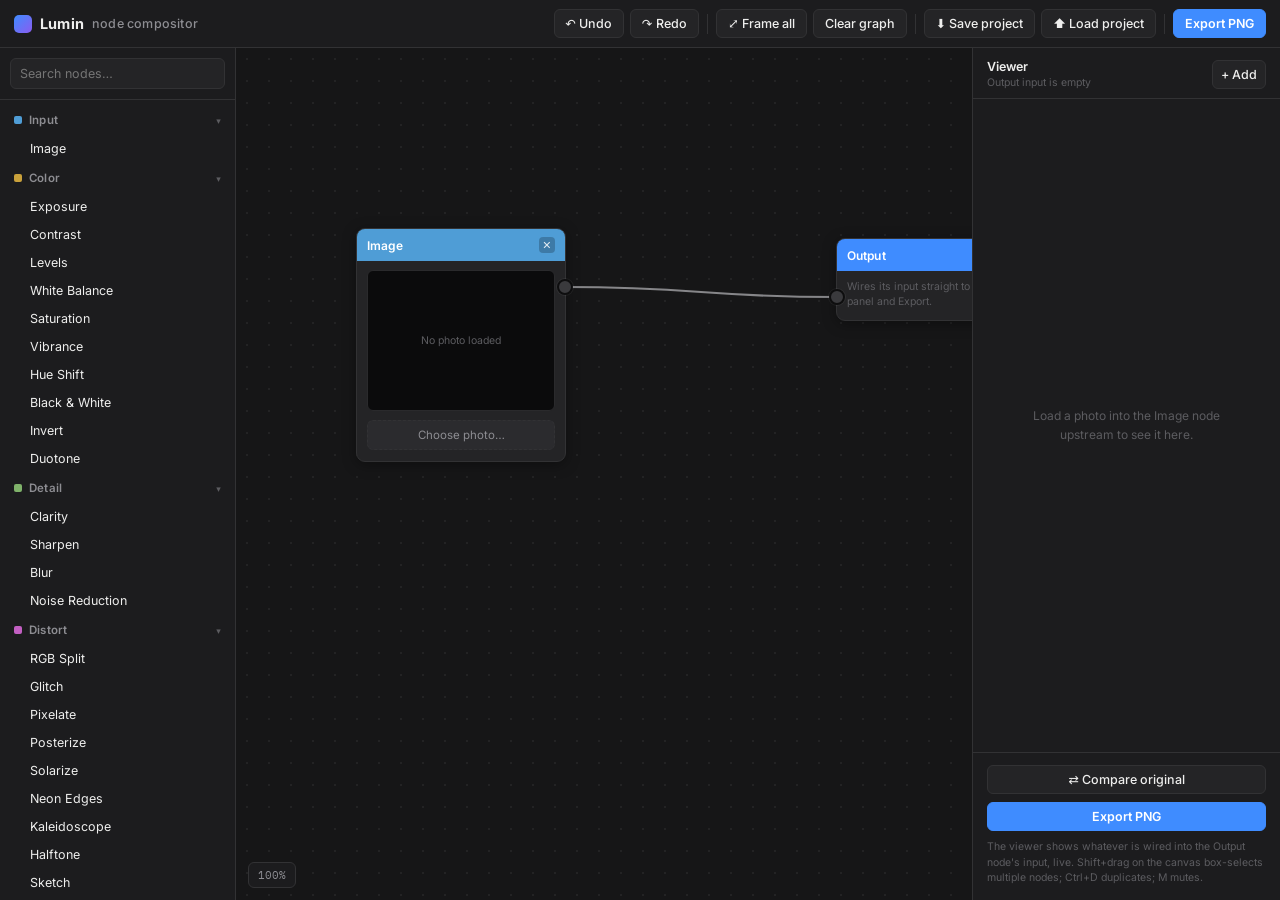
==== commit c8a6ba3d: "modified index.html" ====
--- a/index.html
+++ b/index.html
@@ -3,1676 +3,1975 @@
 <head>
 <meta charset="UTF-8">
 <meta name="viewport" content="width=device-width, initial-scale=1.0">
-<title>Lumen — photo editor</title>
+<title>Lumin — node compositor</title>
 <link rel="preconnect" href="https://fonts.googleapis.com">
-<link href="https://fonts.googleapis.com/css2?family=IBM+Plex+Mono:wght@400;500&family=Inter:wght@400;500;600&display=swap" rel="stylesheet">
+<link href="https://fonts.googleapis.com/css2?family=IBM+Plex+Mono:wght@400;500&family=Inter:wght@400;500;600;700&display=swap" rel="stylesheet">
 <style>
   :root{
-    --bg:#19191b;
-    --stage:#111113;
-    --panel:#212124;
-    --panel-2:#27272a;
-    --border:#38383c;
-    --text:#e9e7e2;
-    --text-dim:#98979c;
-    --accent:#d98e3f;
-    --accent-soft:rgba(217,142,63,0.16);
-    --danger:#c15b4a;
+    --bg:#161617; --panel:#1c1c1e; --panel-2:#242426; --panel-3:#2b2b2e;
+    --border:#323234; --border-soft:#2a2a2c;
+    --text:#eeeeed; --text-dim:#8d8d92; --text-faint:#5c5c60;
+    --accent:#3f8cff; --accent-soft:rgba(63,140,255,0.16);
+    --danger:#e5554a;
+    --grid-dot: rgba(255,255,255,0.055);
+    --wire: #9a9a9e;
+
+    --cat-input:#4f9dd6;
+    --cat-color:#c9a13b;
+    --cat-detail:#7fb26a;
+    --cat-distort:#c25fc2;
+    --cat-generate:#5cc2a6;
+    --cat-finish:#d68a4f;
+    --cat-transform:#7d8bdb;
+    --cat-composite:#d65f6e;
+    --cat-output:#3f8cff;
   }
   *{ box-sizing:border-box; }
   html,body{ height:100%; }
   body{
-    margin:0;
-    background:var(--bg);
-    color:var(--text);
-    font-family:'Inter',system-ui,sans-serif;
-    overflow:hidden;
-  }
+    margin:0; background:var(--bg); color:var(--text);
+    font-family:'Inter',system-ui,sans-serif; overflow:hidden; user-select:none;
+  }
+  input,button,select{ font-family:inherit; }
   .app{ display:flex; flex-direction:column; height:100vh; }
 
   /* ---------- Top bar ---------- */
   .topbar{
     display:flex; align-items:center; justify-content:space-between;
-    padding:10px 16px;
-    border-bottom:1px solid var(--border);
-    background:var(--panel);
-    flex-shrink:0;
-    gap:12px;
-    flex-wrap:wrap;
-  }
-  .brand{ font-weight:600; font-size:15px; letter-spacing:0.2px; color:var(--text); }
-  .brand span{ color:var(--accent); }
-  .toolbar{ display:flex; gap:8px; flex-wrap:wrap; }
+    padding:9px 14px; border-bottom:1px solid var(--border); background:var(--panel);
+    flex-shrink:0; gap:14px; flex-wrap:wrap; z-index:20;
+  }
+  .brand{ font-weight:700; font-size:14.5px; letter-spacing:0.2px; display:flex; align-items:center; gap:8px; }
+  .brand .mark{ width:18px; height:18px; border-radius:5px; background:linear-gradient(135deg,var(--accent),#8a5cf0); flex-shrink:0; }
+  .brand span{ color:var(--text-dim); font-weight:500; font-size:12.5px; }
+  .topbar-group{ display:flex; gap:6px; align-items:center; }
   .btn{
     appearance:none; border:1px solid var(--border); background:var(--panel-2);
-    color:var(--text); font-family:inherit; font-size:13px; font-weight:500;
-    padding:7px 13px; border-radius:6px; cursor:pointer;
+    color:var(--text); font-size:12.5px; font-weight:500;
+    padding:6px 11px; border-radius:6px; cursor:pointer;
     transition:background .12s ease, border-color .12s ease, opacity .12s ease;
+    display:inline-flex; align-items:center; gap:6px; white-space:nowrap;
   }
   .btn:hover:not(:disabled){ background:#313134; border-color:#48484c; }
   .btn:disabled{ opacity:0.35; cursor:default; }
-  .btn-accent{ background:var(--accent); border-color:var(--accent); color:#1a1408; font-weight:600; }
-  .btn-accent:hover:not(:disabled){ background:#e39a4d; }
-  .btn-ghost{ background:transparent; }
-  label.btn{ display:inline-block; }
-  .file-input{
-    position:absolute; width:1px; height:1px; padding:0; margin:-1px;
-    overflow:hidden; clip:rect(0,0,0,0); white-space:nowrap; border:0;
-  }
-
-  /* ---------- Workspace ---------- */
-  .workspace{ flex:1; display:flex; min-height:0; }
-  .stage{
-    flex:1; position:relative; background:var(--stage);
-    display:flex; align-items:center; justify-content:center;
-    padding:24px; min-width:0;
-    background-image:
-      linear-gradient(45deg, #17171a 25%, transparent 25%),
-      linear-gradient(-45deg, #17171a 25%, transparent 25%),
-      linear-gradient(45deg, transparent 75%, #17171a 75%),
-      linear-gradient(-45deg, transparent 75%, #17171a 75%);
-    background-size:22px 22px;
-    background-position:0 0, 0 11px, 11px -11px, -11px 0px;
-  }
-  .empty-state{ text-align:center; color:var(--text-dim); }
-  .empty-state p{ margin:0 0 14px; font-size:14px; }
-  .canvas-wrap{ position:relative; max-width:100%; max-height:100%; line-height:0; }
-  #editorCanvas{
-    max-width:100%; max-height:calc(100vh - 140px);
-    display:block; border-radius:2px;
-    box-shadow:0 8px 30px rgba(0,0,0,.5);
-  }
-  .mask-vis-canvas{
-    position:absolute; inset:0; width:100%; height:100%;
-    pointer-events:none; display:none; border-radius:2px;
-  }
-
-  /* ---------- Crop overlay ---------- */
-  .crop-overlay{ position:absolute; inset:0; overflow:hidden; }
-  .crop-box{
-    position:absolute; border:1px solid rgba(255,255,255,0.85);
-    box-shadow:0 0 0 9999px rgba(0,0,0,0.6);
-    cursor:move; touch-action:none;
-  }
-  .grid-line{ position:absolute; background:rgba(255,255,255,0.35); pointer-events:none; }
-  .grid-line.v{ width:1px; top:0; bottom:0; }
-  .grid-line.h{ height:1px; left:0; right:0; }
-  .handle{
-    position:absolute; width:14px; height:14px; background:#fff; border-radius:3px;
-    box-shadow:0 0 0 1px rgba(0,0,0,.4);
-    touch-action:none;
-  }
-  .handle.nw{ top:-7px; left:-7px; cursor:nwse-resize; }
-  .handle.ne{ top:-7px; right:-7px; cursor:nesw-resize; }
-  .handle.sw{ bottom:-7px; left:-7px; cursor:nesw-resize; }
-  .handle.se{ bottom:-7px; right:-7px; cursor:nwse-resize; }
-
-  .crop-buttons{ display:flex; gap:8px; margin-top:18px; }
-  .crop-buttons .btn{ flex:1; text-align:center; }
-  .preset-grid{ display:grid; grid-template-columns:repeat(3,1fr); gap:6px; }
-  .preset-btn{
-    border:1px solid var(--border); background:var(--panel-2); color:var(--text-dim);
-    font-size:12px; font-family:inherit; padding:8px 4px; border-radius:6px; cursor:pointer;
-  }
-  .preset-btn:hover{ border-color:#48484c; }
-  .preset-btn.active{ border-color:var(--accent); color:var(--accent); background:var(--accent-soft); }
-
-  /* ---------- Sidebar ---------- */
-  .sidebar{
-    width:280px; flex-shrink:0; background:var(--panel);
-    border-left:1px solid var(--border);
-    overflow-y:auto; padding:8px 0 24px;
-  }
-  .panel-group{ padding:16px 18px; border-bottom:1px solid var(--border); }
-  .panel-group h3{
-    margin:0 0 14px; font-size:11px; font-weight:600; letter-spacing:0.06em;
-    color:var(--text-dim); text-transform:uppercase;
-  }
-  .slider-row{ margin-bottom:16px; }
-  .slider-row:last-child{ margin-bottom:0; }
-  .slider-label{
-    display:flex; justify-content:space-between; align-items:center;
-    margin-bottom:6px; font-size:13px;
-  }
-  .slider-label .name{ color:var(--text); }
-  .slider-label .val-group{ display:flex; align-items:center; gap:6px; }
-  .slider-value{
-    font-family:'IBM Plex Mono',monospace; font-size:12px; color:var(--text-dim);
-    min-width:32px; text-align:right;
-  }
-  .reset-dot{
-    width:16px; height:16px; border:none; background:transparent; color:var(--text-dim);
-    cursor:pointer; font-size:13px; line-height:1; padding:0; opacity:0.6;
-  }
-  .reset-dot:hover{ opacity:1; color:var(--accent); }
-  input[type=range]{
-    -webkit-appearance:none; width:100%; height:4px; border-radius:2px;
-    background:var(--border); outline:none; cursor:pointer;
-  }
-  input[type=range]::-webkit-slider-thumb{
-    -webkit-appearance:none; width:14px; height:14px; border-radius:50%;
-    background:var(--accent); border:2px solid #17171a; cursor:pointer; margin-top:0;
-  }
-  input[type=range]::-moz-range-thumb{
-    width:14px; height:14px; border-radius:50%; background:var(--accent);
-    border:2px solid #17171a; cursor:pointer;
-  }
-  .no-image-msg{ padding:24px 18px; color:var(--text-dim); font-size:13px; line-height:1.5; }
-
-  /* ---------- Histogram ---------- */
-  .histogram-wrap{
-    width:100%; height:72px; border-radius:6px; overflow:hidden;
-    background:var(--stage); border:1px solid var(--border);
-  }
-  #histogramCanvas{ width:100%; height:100%; display:block; }
-
-  .btn.active{ border-color:var(--accent); color:var(--accent); background:var(--accent-soft); }
-
-  /* ---------- Masks: sidebar ---------- */
-  .mask-add-row{ display:flex; gap:6px; margin-bottom:12px; }
-  .mask-add-row .btn{ flex:1; padding:8px 4px; font-size:12px; }
-  .mask-list{ display:flex; flex-direction:column; gap:6px; }
-  .mask-item{
-    display:flex; align-items:center; gap:8px; padding:8px 10px;
-    border:1px solid var(--border); border-radius:6px; background:var(--panel-2);
-    cursor:pointer; font-size:13px;
-  }
-  .mask-item.active{ border-color:var(--accent); background:var(--accent-soft); }
-  .mask-item .mtype{ color:var(--text-dim); font-size:10px; text-transform:uppercase; letter-spacing:.05em; width:38px; flex-shrink:0; }
-  .mask-item .mname{ flex:1; color:var(--text); white-space:nowrap; overflow:hidden; text-overflow:ellipsis; }
-  .mask-item input[type=checkbox]{ accent-color:var(--accent); flex-shrink:0; }
-  .mask-item .mdel{ background:none; border:none; color:var(--text-dim); cursor:pointer; font-size:15px; line-height:1; padding:2px 4px; flex-shrink:0; }
-  .mask-item .mdel:hover{ color:var(--danger); }
-  .mask-empty-hint{ color:var(--text-dim); font-size:12px; line-height:1.5; padding:2px; }
-  .mask-toggle-row{ display:flex; align-items:center; justify-content:space-between; margin-bottom:14px; font-size:13px; }
-  .mask-toggle-row label{ display:flex; align-items:center; gap:6px; color:var(--text); cursor:pointer; }
-  .mask-toggle-row input[type=checkbox]{ accent-color:var(--accent); }
-  .mask-btn-row{ display:flex; gap:8px; margin-bottom:14px; }
-  .mask-btn-row .btn{ flex:1; }
-  #maskEraseToggle.active{ border-color:var(--danger); color:var(--danger); background:rgba(193,91,74,0.14); }
-
-  /* ---------- Masks: on-canvas overlay ---------- */
-  .mask-overlay{ position:absolute; inset:0; pointer-events:none; }
-  .mask-radial{
-    position:absolute; border:1.5px dashed rgba(255,255,255,0.9); border-radius:50%;
-    cursor:move; touch-action:none; pointer-events:auto;
-  }
-  .mask-radial .mr-handle{
-    position:absolute; width:12px; height:12px; margin:-6px; background:#fff; border-radius:50%;
-    box-shadow:0 0 0 1px rgba(0,0,0,.5); touch-action:none; pointer-events:auto;
-  }
-  .mask-radial .mr-handle.e{ top:50%; right:0; cursor:ew-resize; }
-  .mask-radial .mr-handle.s{ bottom:0; left:50%; cursor:ns-resize; }
-  .mask-linear-svg{ position:absolute; inset:0; width:100%; height:100%; overflow:visible; }
-  .mask-linear-handle{
-    width:16px; height:16px; border-radius:50%; background:#fff; border:2px solid var(--accent);
-    cursor:grab; touch-action:none; pointer-events:auto;
-    transform:translate(-50%,-50%);
-  }
-  .mask-brush-cursor{
-    position:absolute; border:1.5px solid rgba(255,255,255,0.9); border-radius:50%;
-    pointer-events:none; transform:translate(-50%,-50%); display:none;
-  }
-
-  @media (max-width:720px){
-    .workspace{ flex-direction:column; }
-    .sidebar{ width:100%; border-left:none; border-top:1px solid var(--border); max-height:44vh; }
-    #editorCanvas{ max-height:40vh; }
+  .btn-accent{ background:var(--accent); border-color:var(--accent); color:#fff; font-weight:600; }
+  .btn-accent:hover:not(:disabled){ background:#5c9eff; }
+  .btn-icon{ padding:6px 8px; }
+  .divider-v{ width:1px; height:20px; background:var(--border); margin:0 2px; }
+
+  /* ---------- Main layout ---------- */
+  .main{ flex:1; display:flex; min-height:0; position:relative; }
+
+  /* ---------- Left palette ---------- */
+  .palette{
+    width:236px; flex-shrink:0; background:var(--panel); border-right:1px solid var(--border);
+    display:flex; flex-direction:column; z-index:15;
+  }
+  .palette-search{ padding:10px; border-bottom:1px solid var(--border); }
+  .palette-search input{
+    width:100%; background:var(--panel-2); border:1px solid var(--border); color:var(--text);
+    border-radius:6px; padding:7px 9px; font-size:12.5px; outline:none;
+  }
+  .palette-search input:focus{ border-color:#48484c; }
+  .palette-list{ flex:1; overflow-y:auto; padding:6px 8px 14px; }
+  .palette-cat{ margin-bottom:2px; }
+  .palette-cat-head{
+    display:flex; align-items:center; gap:7px; padding:7px 6px; cursor:pointer;
+    font-size:11.5px; font-weight:600; letter-spacing:0.2px; color:var(--text-dim);
+    border-radius:5px;
+  }
+  .palette-cat-head:hover{ background:var(--panel-2); color:var(--text); }
+  .palette-cat-dot{ width:8px; height:8px; border-radius:2px; flex-shrink:0; }
+  .palette-cat-head .chev{ margin-left:auto; font-size:9px; color:var(--text-faint); transition:transform .12s ease; }
+  .palette-cat.collapsed .chev{ transform:rotate(-90deg); }
+  .palette-cat.collapsed .palette-items{ display:none; }
+  .palette-item{
+    padding:6.5px 10px 6.5px 22px; font-size:12.5px; color:var(--text); cursor:grab;
+    border-radius:5px; display:flex; align-items:center; gap:8px;
+  }
+  .palette-item:hover{ background:var(--accent-soft); color:var(--accent); }
+  .palette-empty{ padding:14px 10px; font-size:12px; color:var(--text-faint); text-align:center; }
+
+  /* ---------- Node canvas ---------- */
+  .graph-wrap{ flex:1; position:relative; overflow:hidden; background:var(--bg);
+    background-image: radial-gradient(var(--grid-dot) 1.4px, transparent 1.4px);
+    background-size: 22px 22px; cursor:default; }
+  .graph-wrap.panning{ cursor:grabbing; }
+  #graphLayer{ position:absolute; top:0; left:0; transform-origin:0 0; will-change:transform; }
+  #wireSvg{ position:absolute; top:0; left:0; overflow:visible; pointer-events:none; transform-origin:0 0; }
+  .wire{ fill:none; stroke:var(--wire); stroke-width:2.2; opacity:0.85; pointer-events:stroke; cursor:pointer; }
+  .wire:hover{ stroke:var(--accent); opacity:1; }
+  .wire.selected{ stroke:var(--danger); }
+  .wire-drag{ fill:none; stroke:var(--accent); stroke-width:2.2; stroke-dasharray:5 4; pointer-events:none; }
+
+  .empty-canvas-hint{
+    position:absolute; top:50%; left:50%; transform:translate(-50%,-50%);
+    text-align:center; color:var(--text-faint); font-size:13px; pointer-events:none;
+    max-width:280px; line-height:1.6;
+  }
+  .empty-canvas-hint b{ color:var(--text-dim); }
+
+  /* ---------- Node ---------- */
+  .node{
+    position:absolute; width:210px; background:var(--panel-2); border:1px solid var(--border);
+    border-radius:9px; box-shadow:0 3px 14px rgba(0,0,0,0.35); overflow:visible;
+    font-size:12px;
+  }
+  .node.selected{ border-color:var(--accent); box-shadow:0 0 0 1px var(--accent), 0 4px 18px rgba(0,0,0,0.45); }
+  .node.dragging{ opacity:0.92; z-index:50; }
+  .node-header{
+    display:flex; align-items:center; gap:7px; padding:8px 10px; border-radius:8px 8px 0 0;
+    cursor:grab; font-weight:600; font-size:12px; color:#fff; letter-spacing:0.1px;
+  }
+  .node-header:active{ cursor:grabbing; }
+  .node-header .n-title{ flex:1; overflow:hidden; text-overflow:ellipsis; white-space:nowrap; }
+  .node-del{
+    width:16px; height:16px; border-radius:4px; display:flex; align-items:center; justify-content:center;
+    background:rgba(0,0,0,0.22); color:rgba(255,255,255,0.85); font-size:11px; cursor:pointer; flex-shrink:0;
+  }
+  .node-del:hover{ background:rgba(0,0,0,0.4); }
+  .node-body{ padding:9px 10px 11px; display:flex; flex-direction:column; gap:9px; position:relative; }
+  .node-thumb{ width:100%; aspect-ratio:4/3; border-radius:6px; background:#0b0b0c; overflow:hidden; border:1px solid var(--border-soft); display:flex; align-items:center; justify-content:center; }
+  .node-thumb img{ width:100%; height:100%; object-fit:cover; display:block; }
+  .node-thumb .ph{ color:var(--text-faint); font-size:10.5px; text-align:center; padding:6px; }
+
+  .row{ display:flex; flex-direction:column; gap:4px; position:relative; }
+  .row-label{ display:flex; align-items:center; justify-content:space-between; font-size:11px; color:var(--text-dim); }
+  .row-label .val{ font-family:'IBM Plex Mono',monospace; font-size:10.5px; color:var(--text); background:var(--panel-3); padding:1px 5px; border-radius:4px; min-width:26px; text-align:center; }
+
+  /* ---- Blender-style scrub slider ----
+     A single filled bar is the whole hit target: click-drag anywhere on it to
+     scrub the value (fine-drag with Shift), click without dragging to type an
+     exact value, or use the edge arrows to nudge by one step. */
+  .bslider{
+    position:relative; height:23px; border-radius:5px; background:var(--panel-3);
+    border:1px solid var(--border); cursor:ew-resize; user-select:none; overflow:hidden;
+  }
+  .bslider:hover{ border-color:#4c4c50; }
+  .bslider.scrubbing{ border-color:var(--accent); }
+  .bslider .bs-fill{
+    position:absolute; top:0; left:0; bottom:0; background:var(--accent-soft);
+    border-right:1px solid rgba(63,140,255,0.45); pointer-events:none;
+  }
+  .bslider .bs-face{
+    position:relative; z-index:2; height:100%; display:flex; align-items:center; justify-content:space-between;
+    padding:0 8px; pointer-events:none;
+  }
+  .bslider .bs-label{ font-size:11px; color:var(--text-dim); white-space:nowrap; overflow:hidden; text-overflow:ellipsis; }
+  .bslider .bs-value{ font-family:'IBM Plex Mono',monospace; font-size:10.5px; color:var(--text); white-space:nowrap; margin-left:6px; }
+  .bslider .bs-arrow{
+    position:absolute; top:0; bottom:0; width:17px; display:flex; align-items:center; justify-content:center;
+    font-size:9px; color:var(--text-dim); opacity:0; z-index:3; cursor:ew-resize; transition:opacity .1s ease, background .1s ease;
+  }
+  .bslider .bs-arrow:hover{ background:rgba(255,255,255,0.06); color:var(--text); }
+  .bslider .bs-arrow.left{ left:0; border-radius:5px 0 0 5px; }
+  .bslider .bs-arrow.right{ right:0; border-radius:0 5px 5px 0; }
+  .bslider:hover .bs-arrow{ opacity:1; }
+  .bslider .bs-edit{
+    position:absolute; inset:0; width:100%; height:100%; z-index:4; box-sizing:border-box;
+    background:var(--panel-3); border:1px solid var(--accent); border-radius:5px; outline:none;
+    color:var(--text); font-family:'IBM Plex Mono',monospace; font-size:11px; text-align:center; padding:0 8px;
+  }
+
+  select.n-select{
+    width:100%; background:var(--panel-3); border:1px solid var(--border); color:var(--text);
+    border-radius:5px; padding:5px 6px; font-size:11.5px; outline:none;
+  }
+  .seg-row{ display:flex; gap:4px; }
+  .seg-btn{ flex:1; padding:5px 0; border-radius:5px; border:1px solid var(--border); background:var(--panel-3); color:var(--text-dim); font-size:10.5px; text-align:center; cursor:pointer; }
+  .seg-btn.active{ background:var(--accent-soft); border-color:var(--accent); color:var(--accent); }
+  input[type=color]{ -webkit-appearance:none; appearance:none; width:100%; height:24px; border:1px solid var(--border); border-radius:5px; background:none; padding:0; cursor:pointer; }
+  input[type=color]::-webkit-color-swatch-wrapper{ padding:2px; }
+  input[type=color]::-webkit-color-swatch{ border:none; border-radius:3px; }
+  .color-pair{ display:flex; gap:6px; }
+  .color-pair > div{ flex:1; }
+  .file-btn{
+    width:100%; padding:7px 0; border-radius:6px; border:1px dashed var(--border); background:var(--panel-3);
+    color:var(--text-dim); font-size:11.5px; text-align:center; cursor:pointer;
+  }
+  .file-btn:hover{ border-color:var(--accent); color:var(--accent); }
+  .node-note{ font-size:10.5px; color:var(--text-faint); line-height:1.4; }
+
+  /* sockets — sized and styled like Blender's node sockets: bold filled
+     circles with a dark bezel ring, big enough to hit confidently. */
+  .socket{
+    position:absolute; width:16px; height:16px; border-radius:50%;
+    background:#3a3a3d; border:2.5px solid #0e0e0f;
+    box-shadow:0 0 0 1px rgba(255,255,255,0.06);
+    cursor:crosshair; z-index:6; transition:transform .08s ease, box-shadow .08s ease;
+  }
+  /* Invisible grab zone, much bigger than the visible dot (Blender-style hitbox).
+     ::before is centered on the dot via absolute+translate, so it never needs to
+     move even if the dot's own position/size changes. Clicks on it are received
+     by the .socket element itself. */
+  .socket::before{
+    content:''; position:absolute; top:50%; left:50%; width:30px; height:30px;
+    transform:translate(-50%,-50%); border-radius:50%;
+  }
+  .socket.filled{ background:var(--accent); }
+  .socket:hover{ transform:scale(1.28); box-shadow:0 0 0 4px var(--accent-soft); }
+  .socket-out{ right:-8px; }
+  .socket-in{ left:-8px; }
+  .socket-label{ position:absolute; font-size:9.5px; color:var(--text-faint); white-space:nowrap; pointer-events:none; }
+  .socket-label.out{ right:15px; }
+  .socket-label.in{ left:15px; }
+  /* magnetic snap feedback while dragging a wire near a compatible socket */
+  .socket.snap-target{ background:var(--accent); transform:scale(1.75); box-shadow:0 0 0 6px var(--accent-soft); }
+
+  /* drop-to-insert feedback while dragging a node over a wire */
+  .wire.insert-target{ stroke:var(--accent) !important; stroke-width:3.4; stroke-dasharray:1 6; opacity:1; }
+  .node.drop-target{ box-shadow:0 0 0 2px var(--accent), 0 4px 18px rgba(0,0,0,0.45); }
+
+  /* ---------- Preview panel ---------- */
+  .preview-panel{
+    width:308px; flex-shrink:0; background:var(--panel); border-left:1px solid var(--border);
+    display:flex; flex-direction:column; z-index:15;
+  }
+  .preview-head{ padding:11px 14px 9px; border-bottom:1px solid var(--border); display:flex; align-items:center; justify-content:space-between; }
+  .preview-head .t{ font-size:12.5px; font-weight:600; }
+  .preview-head .sub{ font-size:10.5px; color:var(--text-faint); margin-top:2px; }
+  .preview-stage{ flex:1; display:flex; align-items:center; justify-content:center; padding:16px; min-height:0; }
+  .preview-stage canvas{ max-width:100%; max-height:100%; border-radius:6px; box-shadow:0 4px 22px rgba(0,0,0,0.5); background:#0b0b0c; }
+  .preview-empty{ color:var(--text-faint); font-size:12px; text-align:center; padding:0 20px; line-height:1.6; }
+  .preview-foot{ padding:12px 14px 14px; border-top:1px solid var(--border); display:flex; flex-direction:column; gap:8px; }
+  .preview-foot .hint{ font-size:10.5px; color:var(--text-faint); line-height:1.5; }
+
+  /* ---------- Floating add-node menu ---------- */
+  .add-menu{
+    position:fixed; width:238px; background:var(--panel-2); border:1px solid var(--border);
+    border-radius:9px; box-shadow:0 10px 34px rgba(0,0,0,0.5); z-index:100; overflow:hidden;
+    display:flex; flex-direction:column; max-height:70vh;
+  }
+  .add-menu-search{ padding:9px; border-bottom:1px solid var(--border); }
+  .add-menu-search input{ width:100%; background:var(--panel-3); border:1px solid var(--border); color:var(--text); border-radius:6px; padding:6px 8px; font-size:12px; outline:none; }
+  .add-menu-list{ overflow-y:auto; padding:6px; }
+
+  ::-webkit-scrollbar{ width:9px; height:9px; }
+  ::-webkit-scrollbar-thumb{ background:#3a3a3d; border-radius:5px; border:2px solid var(--panel); }
+  ::-webkit-scrollbar-track{ background:transparent; }
+
+  .zoom-hud{
+    position:absolute; bottom:12px; left:12px; background:var(--panel); border:1px solid var(--border);
+    border-radius:6px; padding:5px 9px; font-size:11px; color:var(--text-dim); font-family:'IBM Plex Mono',monospace;
+    z-index:10; cursor:pointer;
+  }
+  .zoom-hud:hover{ color:var(--text); border-color:#48484c; }
+
+  /* rubber-band multi-select box (Shift+drag on empty canvas) */
+  .box-select{
+    position:absolute; border:1px solid var(--accent); background:rgba(63,140,255,0.12);
+    pointer-events:none; z-index:40; border-radius:2px;
+  }
+
+  /* muted / bypassed node — Blender-style dimmed-with-slash look */
+  .node.muted{ opacity:0.55; }
+  .node.muted .node-header{ background:var(--panel-3) !important; color:var(--text-dim); }
+  .node-mute{
+    width:16px; height:16px; border-radius:4px; display:flex; align-items:center; justify-content:center;
+    background:rgba(0,0,0,0.22); color:rgba(255,255,255,0.85); font-size:10px; cursor:pointer; flex-shrink:0;
+  }
+  .node-mute:hover{ background:rgba(0,0,0,0.4); }
+  .node-mute.active{ background:rgba(255,255,255,0.85); color:#1c1c1e; }
+  .n-title-edit{
+    width:100%; background:rgba(0,0,0,0.28); border:none; color:#fff; font:inherit; font-weight:600;
+    outline:none; border-radius:3px; padding:0 2px;
+  }
+  .toast{
+    position:absolute; top:14px; left:50%; transform:translateX(-50%); background:var(--panel-2);
+    border:1px solid var(--border); padding:8px 14px; border-radius:7px; font-size:12px; z-index:60;
+    opacity:0; transition:opacity .2s ease; pointer-events:none;
+  }
+  .toast.show{ opacity:1; }
+
+  @media (max-width: 900px){
+    .palette{ width:190px; }
+    .preview-panel{ width:240px; }
   }
 </style>
 </head>
 <body>
 <div class="app">
 
-  <header class="topbar">
-    <div class="brand">Lumen<span>.</span></div>
-    <div class="toolbar">
-      <label class="btn" for="fileInput">Open image</label>
-      <input type="file" class="file-input" id="fileInput" accept="image/*">
-      <button class="btn" id="cropBtn" disabled>Crop</button>
-      <button class="btn" id="maskBtn" disabled>Masks</button>
-      <button class="btn" id="compareBtn" disabled title="Press and hold to view original">Compare</button>
-      <button class="btn" id="resetBtn" disabled>Reset all</button>
-      <button class="btn btn-accent" id="downloadBtn" disabled>Download</button>
+  <div class="topbar">
+    <div class="brand"><div class="mark"></div>Lumin <span>node compositor</span></div>
+    <div class="topbar-group">
+      <button class="btn" id="undoBtn" title="Undo (Ctrl+Z)">↶ Undo</button>
+      <button class="btn" id="redoBtn" title="Redo (Ctrl+Shift+Z)">↷ Redo</button>
+      <div class="divider-v"></div>
+      <button class="btn" id="frameBtn" title="Frame all nodes">⤢ Frame all</button>
+      <button class="btn" id="clearBtn" title="Clear graph">Clear graph</button>
+      <div class="divider-v"></div>
+      <button class="btn" id="saveProjectBtn" title="Save project as .json">⬇ Save project</button>
+      <button class="btn" id="loadProjectBtn" title="Load project from .json">⬆ Load project</button>
+      <div class="divider-v"></div>
+      <button class="btn btn-accent" id="exportBtn">Export PNG</button>
     </div>
-  </header>
-
-  <div class="workspace">
-    <section class="stage" id="stage">
-      <div class="empty-state" id="emptyState">
-        <p>Drop a photo here, or</p>
-        <label class="btn btn-accent" for="fileInput">Choose a file</label>
+  </div>
+
+  <div class="main">
+    <div class="palette">
+      <div class="palette-search"><input type="text" id="paletteSearch" placeholder="Search nodes…"></div>
+      <div class="palette-list" id="paletteList"></div>
+    </div>
+
+    <div class="graph-wrap" id="graphWrap">
+      <svg id="wireSvg"></svg>
+      <div id="graphLayer"></div>
+      <div class="empty-canvas-hint" id="emptyHint">
+        Drag a node in from the left, or right‑click / press <b>+ Add</b> to place one.<br><br>
+        Start with an <b>Image</b> node, wire it through whatever you like, and finish into an <b>Output</b> node.
       </div>
-
-      <div class="canvas-wrap" id="canvasWrap" style="display:none;">
-        <canvas id="editorCanvas"></canvas>
-        <canvas class="mask-vis-canvas" id="maskVisCanvas"></canvas>
-
-        <div class="crop-overlay" id="cropOverlay" style="display:none;">
-          <div class="crop-box" id="cropBox">
-            <div class="grid-line v" style="left:33.333%"></div>
-            <div class="grid-line v" style="left:66.666%"></div>
-            <div class="grid-line h" style="top:33.333%"></div>
-            <div class="grid-line h" style="top:66.666%"></div>
-            <div class="handle nw" data-corner="nw"></div>
-            <div class="handle ne" data-corner="ne"></div>
-            <div class="handle sw" data-corner="sw"></div>
-            <div class="handle se" data-corner="se"></div>
-          </div>
+      <div class="zoom-hud" id="zoomHud">100%</div>
+    </div>
+
+    <div class="preview-panel">
+      <div class="preview-head">
+        <div>
+          <div class="t">Viewer</div>
+          <div class="sub" id="viewerSub">no Output node connected</div>
         </div>
-
-        <div class="mask-overlay" id="maskOverlay" style="display:none;">
-          <div class="mask-radial" id="maskRadialBox" style="display:none;">
-            <div class="mr-handle e" data-mhandle="e"></div>
-            <div class="mr-handle s" data-mhandle="s"></div>
-          </div>
-          <svg class="mask-linear-svg" id="maskLinearSvg" style="display:none;">
-            <line id="maskLinearLine" x1="0%" y1="0%" x2="0%" y2="0%" stroke="rgba(255,255,255,0.9)" stroke-width="1.5" stroke-dasharray="6 5"></line>
-            <foreignObject id="maskLinearFO1" width="16" height="16" style="overflow:visible;">
-              <div class="mask-linear-handle" data-mhandle="p1" xmlns="http://www.w3.org/1999/xhtml"></div>
-            </foreignObject>
-            <foreignObject id="maskLinearFO2" width="16" height="16" style="overflow:visible;">
-              <div class="mask-linear-handle" data-mhandle="p2" xmlns="http://www.w3.org/1999/xhtml"></div>
-            </foreignObject>
-          </svg>
-          <div class="mask-brush-cursor" id="maskBrushCursor"></div>
-        </div>
+        <button class="btn btn-icon" id="addBtn" title="Add node">+ Add</button>
       </div>
-    </section>
-
-    <aside class="sidebar" id="sidebar">
-      <div id="noImageMsg" class="no-image-msg">Open a photo to start editing. Adjustments and crop will appear here.</div>
-
-      <div id="panels" style="display:none;">
-        <div class="panel-group">
-          <h3>Histogram</h3>
-          <div class="histogram-wrap">
-            <canvas id="histogramCanvas" width="244" height="72"></canvas>
-          </div>
-        </div>
-
-        <div class="panel-group">
-          <h3>Presets</h3>
-          <div class="preset-grid" id="filterPresetGrid" style="grid-template-columns:repeat(2,1fr);">
-            <button class="preset-btn" data-preset="original">Original</button>
-            <button class="preset-btn" data-preset="vivid">Vivid</button>
-            <button class="preset-btn" data-preset="warmFilm">Warm film</button>
-            <button class="preset-btn" data-preset="coolTone">Cool tone</button>
-            <button class="preset-btn" data-preset="bwClassic">B&amp;W classic</button>
-            <button class="preset-btn" data-preset="faded">Faded</button>
-          </div>
-        </div>
-
-        <div class="panel-group">
-          <h3>Light</h3>
-          <div class="slider-row" data-key="exposure">
-            <div class="slider-label">
-              <span class="name">Exposure</span>
-              <div class="val-group"><span class="slider-value">0</span><button class="reset-dot" title="Reset">↺</button></div>
-            </div>
-            <input type="range" min="-100" max="100" value="0" class="slider" id="exposure">
-          </div>
-          <div class="slider-row" data-key="contrast">
-            <div class="slider-label">
-              <span class="name">Contrast</span>
-              <div class="val-group"><span class="slider-value">0</span><button class="reset-dot" title="Reset">↺</button></div>
-            </div>
-            <input type="range" min="-100" max="100" value="0" class="slider" id="contrast">
-          </div>
-          <div class="slider-row" data-key="highlights">
-            <div class="slider-label">
-              <span class="name">Highlights</span>
-              <div class="val-group"><span class="slider-value">0</span><button class="reset-dot" title="Reset">↺</button></div>
-            </div>
-            <input type="range" min="-100" max="100" value="0" class="slider" id="highlights">
-          </div>
-          <div class="slider-row" data-key="shadows">
-            <div class="slider-label">
-              <span class="name">Shadows</span>
-              <div class="val-group"><span class="slider-value">0</span><button class="reset-dot" title="Reset">↺</button></div>
-            </div>
-            <input type="range" min="-100" max="100" value="0" class="slider" id="shadows">
-          </div>
-          <div class="slider-row" data-key="whites">
-            <div class="slider-label">
-              <span class="name">Whites</span>
-              <div class="val-group"><span class="slider-value">0</span><button class="reset-dot" title="Reset">↺</button></div>
-            </div>
-            <input type="range" min="-100" max="100" value="0" class="slider" id="whites">
-          </div>
-          <div class="slider-row" data-key="blacks">
-            <div class="slider-label">
-              <span class="name">Blacks</span>
-              <div class="val-group"><span class="slider-value">0</span><button class="reset-dot" title="Reset">↺</button></div>
-            </div>
-            <input type="range" min="-100" max="100" value="0" class="slider" id="blacks">
-          </div>
-        </div>
-
-        <div class="panel-group">
-          <h3>Color</h3>
-          <div class="slider-row" data-key="vibrance">
-            <div class="slider-label">
-              <span class="name">Vibrance</span>
-              <div class="val-group"><span class="slider-value">0</span><button class="reset-dot" title="Reset">↺</button></div>
-            </div>
-            <input type="range" min="-100" max="100" value="0" class="slider" id="vibrance">
-          </div>
-          <div class="slider-row" data-key="saturation">
-            <div class="slider-label">
-              <span class="name">Saturation</span>
-              <div class="val-group"><span class="slider-value">0</span><button class="reset-dot" title="Reset">↺</button></div>
-            </div>
-            <input type="range" min="-100" max="100" value="0" class="slider" id="saturation">
-          </div>
-          <div class="slider-row" data-key="temperature">
-            <div class="slider-label">
-              <span class="name">Temperature</span>
-              <div class="val-group"><span class="slider-value">0</span><button class="reset-dot" title="Reset">↺</button></div>
-            </div>
-            <input type="range" min="-100" max="100" value="0" class="slider" id="temperature">
-          </div>
-        </div>
-
-        <div class="panel-group">
-          <h3>Detail</h3>
-          <div class="slider-row" data-key="clarity">
-            <div class="slider-label">
-              <span class="name">Clarity</span>
-              <div class="val-group"><span class="slider-value">0</span><button class="reset-dot" title="Reset">↺</button></div>
-            </div>
-            <input type="range" min="-100" max="100" value="0" class="slider" id="clarity">
-          </div>
-          <div class="slider-row" data-key="sharpen">
-            <div class="slider-label">
-              <span class="name">Sharpen</span>
-              <div class="val-group"><span class="slider-value">0</span><button class="reset-dot" title="Reset">↺</button></div>
-            </div>
-            <input type="range" min="0" max="100" value="0" class="slider" id="sharpen">
-          </div>
-          <div class="slider-row" data-key="noiseReduction">
-            <div class="slider-label">
-              <span class="name">Noise reduction</span>
-              <div class="val-group"><span class="slider-value">0</span><button class="reset-dot" title="Reset">↺</button></div>
-            </div>
-            <input type="range" min="0" max="100" value="0" class="slider" id="noiseReduction">
-          </div>
-        </div>
-
-        <div class="panel-group">
-          <h3>Effects</h3>
-          <div class="slider-row" data-key="vignette">
-            <div class="slider-label">
-              <span class="name">Vignette</span>
-              <div class="val-group"><span class="slider-value">0</span><button class="reset-dot" title="Reset">↺</button></div>
-            </div>
-            <input type="range" min="-100" max="100" value="0" class="slider" id="vignette">
-          </div>
-          <div class="slider-row" data-key="grain">
-            <div class="slider-label">
-              <span class="name">Grain</span>
-              <div class="val-group"><span class="slider-value">0</span><button class="reset-dot" title="Reset">↺</button></div>
-            </div>
-            <input type="range" min="0" max="100" value="0" class="slider" id="grain">
-          </div>
-        </div>
+      <div class="preview-stage" id="previewStage">
+        <div class="preview-empty">Nothing to show yet. Add an <b>Image</b> node and an <b>Output</b> node, then connect them.</div>
       </div>
-
-      <div id="cropPanel" style="display:none;">
-        <div class="panel-group">
-          <h3>Straighten</h3>
-          <div class="slider-row" data-key="straighten">
-            <div class="slider-label">
-              <span class="name">Angle</span>
-              <div class="val-group"><span class="slider-value" id="straightenValue">0°</span><button class="reset-dot" id="straightenReset" title="Reset">↺</button></div>
-            </div>
-            <input type="range" min="-45" max="45" value="0" class="slider" id="straighten">
-          </div>
-        </div>
-
-        <div class="panel-group">
-          <h3>Aspect ratio</h3>
-          <div class="preset-grid" id="presetGrid">
-            <button class="preset-btn active" data-ratio="free">Free</button>
-            <button class="preset-btn" data-ratio="1:1">1:1</button>
-            <button class="preset-btn" data-ratio="4:3">4:3</button>
-            <button class="preset-btn" data-ratio="3:2">3:2</button>
-            <button class="preset-btn" data-ratio="16:9">16:9</button>
-            <button class="preset-btn" data-ratio="9:16">9:16</button>
-          </div>
-          <div class="crop-buttons">
-            <button class="btn" id="cropCancel">Cancel</button>
-            <button class="btn btn-accent" id="cropApply">Apply crop</button>
-          </div>
-        </div>
+      <div class="preview-foot">
+        <button class="btn" id="compareBtn" style="justify-content:center;" title="Toggle original vs. edited (\)">⇄ Compare original</button>
+        <button class="btn btn-accent" id="exportBtn2" style="justify-content:center;">Export PNG</button>
+        <div class="hint">The viewer shows whatever is wired into the Output node's input, live. Shift+drag on the canvas box-selects multiple nodes; Ctrl+D duplicates; M mutes.</div>
       </div>
-
-      <div id="maskPanel" style="display:none;">
-        <div class="panel-group">
-          <h3>Masks</h3>
-          <div class="mask-add-row">
-            <button class="btn" id="addRadialMask">◎ Radial</button>
-            <button class="btn" id="addLinearMask">▤ Linear</button>
-            <button class="btn" id="addBrushMask">✎ Brush</button>
-          </div>
-          <div class="mask-list" id="maskList"></div>
-          <div class="mask-empty-hint" id="maskEmptyHint">No masks yet. Add a radial, linear, or brush mask to make a local adjustment — everything outside it is left alone.</div>
-        </div>
-
-        <div class="panel-group" id="maskEditGroup" style="display:none;">
-          <h3 id="maskEditTitle">Mask</h3>
-          <div class="mask-toggle-row">
-            <label><input type="checkbox" id="maskInvert"> Invert</label>
-            <button class="btn btn-ghost" id="maskDeleteBtn">Delete mask</button>
-          </div>
-
-          <div class="slider-row" id="maskFeatherRow" style="display:none;">
-            <div class="slider-label">
-              <span class="name">Feather</span>
-              <div class="val-group"><span class="slider-value" id="maskFeatherValue">50</span></div>
-            </div>
-            <input type="range" min="0" max="100" value="50" class="slider" id="maskFeather">
-          </div>
-
-          <div class="mask-btn-row" id="maskBrushToolsRow" style="display:none;">
-            <button class="btn" id="maskEraseToggle">Erase</button>
-          </div>
-          <div class="slider-row" id="maskBrushSizeRow" style="display:none;">
-            <div class="slider-label">
-              <span class="name">Brush size</span>
-              <div class="val-group"><span class="slider-value" id="maskBrushSizeValue">12</span></div>
-            </div>
-            <input type="range" min="2" max="50" value="12" class="slider" id="maskBrushSize">
-          </div>
-          <div class="slider-row" id="maskBrushHardnessRow" style="display:none;">
-            <div class="slider-label">
-              <span class="name">Hardness</span>
-              <div class="val-group"><span class="slider-value" id="maskBrushHardnessValue">70</span></div>
-            </div>
-            <input type="range" min="0" max="100" value="70" class="slider" id="maskBrushHardness">
-          </div>
-
-          <div id="maskAdjustSliders"></div>
-        </div>
-      </div>
-    </aside>
+    </div>
   </div>
+
+  <div class="toast" id="toast"></div>
+  <input type="file" id="fileInput" accept="image/*" style="display:none;">
+  <input type="file" id="projectFileInput" accept="application/json,.json" style="display:none;">
 </div>
 
 <script>
 (function(){
-  const fileInput = document.getElementById('fileInput');
-  const cropBtn = document.getElementById('cropBtn');
-  const compareBtn = document.getElementById('compareBtn');
-  const resetBtn = document.getElementById('resetBtn');
-  const downloadBtn = document.getElementById('downloadBtn');
-
-  const stage = document.getElementById('stage');
-  const emptyState = document.getElementById('emptyState');
-  const canvasWrap = document.getElementById('canvasWrap');
-  const canvas = document.getElementById('editorCanvas');
-  const ctx = canvas.getContext('2d');
-
-  const cropOverlay = document.getElementById('cropOverlay');
-  const cropBox = document.getElementById('cropBox');
-  const cropPanel = document.getElementById('cropPanel');
-  const cropApplyBtn = document.getElementById('cropApply');
-  const cropCancelBtn = document.getElementById('cropCancel');
-  const straightenInput = document.getElementById('straighten');
-  const straightenValueEl = document.getElementById('straightenValue');
-  const straightenResetBtn = document.getElementById('straightenReset');
-  const presetGrid = document.getElementById('presetGrid');
-
-  const noImageMsg = document.getElementById('noImageMsg');
-  const panels = document.getElementById('panels');
-
-  const histCanvas = document.getElementById('histogramCanvas');
-  const histCtx = histCanvas.getContext('2d');
-
-  const maskBtn = document.getElementById('maskBtn');
-  const maskPanel = document.getElementById('maskPanel');
-  const maskOverlay = document.getElementById('maskOverlay');
-  const maskList = document.getElementById('maskList');
-  const maskEmptyHint = document.getElementById('maskEmptyHint');
-  const maskEditGroup = document.getElementById('maskEditGroup');
-  const maskEditTitle = document.getElementById('maskEditTitle');
-  const maskInvertInput = document.getElementById('maskInvert');
-  const maskDeleteBtn = document.getElementById('maskDeleteBtn');
-  const maskFeatherRow = document.getElementById('maskFeatherRow');
-  const maskFeatherInput = document.getElementById('maskFeather');
-  const maskFeatherValueEl = document.getElementById('maskFeatherValue');
-  const maskBrushToolsRow = document.getElementById('maskBrushToolsRow');
-  const maskEraseToggle = document.getElementById('maskEraseToggle');
-  const maskBrushSizeRow = document.getElementById('maskBrushSizeRow');
-  const maskBrushSizeInput = document.getElementById('maskBrushSize');
-  const maskBrushSizeValueEl = document.getElementById('maskBrushSizeValue');
-  const maskBrushHardnessRow = document.getElementById('maskBrushHardnessRow');
-  const maskBrushHardnessInput = document.getElementById('maskBrushHardness');
-  const maskBrushHardnessValueEl = document.getElementById('maskBrushHardnessValue');
-  const maskAdjustSliders = document.getElementById('maskAdjustSliders');
-  const maskRadialBox = document.getElementById('maskRadialBox');
-  const maskLinearSvg = document.getElementById('maskLinearSvg');
-  const maskLinearLine = document.getElementById('maskLinearLine');
-  const maskLinearFO1 = document.getElementById('maskLinearFO1');
-  const maskLinearFO2 = document.getElementById('maskLinearFO2');
-  const maskBrushCursor = document.getElementById('maskBrushCursor');
-  const maskVisCanvas = document.getElementById('maskVisCanvas');
-  const maskVisCtx = maskVisCanvas.getContext('2d');
-
-  const MASK_ADJUST_DEFS = [
-    { key:'exposure', name:'Exposure', min:-100, max:100 },
-    { key:'contrast', name:'Contrast', min:-100, max:100 },
-    { key:'highlights', name:'Highlights', min:-100, max:100 },
-    { key:'shadows', name:'Shadows', min:-100, max:100 },
-    { key:'saturation', name:'Saturation', min:-100, max:100 },
-    { key:'clarity', name:'Clarity', min:-100, max:100 }
-  ];
-
-  let masks = [];
-  let activeMaskId = null;
-  let maskMode = false;
-  let maskIdCounter = 1;
-  let maskDragState = null;
-  let brushPainting = false;
-  let brushErase = false;
-
-  const MAX_DIM = 1400;
-
-  let workingCanvas = null; // holds the current (post-crop) full-res source
-  let cropMode = false;
-  let crop = { x: 10, y: 10, w: 80, h: 80 }; // percentages relative to displayed canvas
-  let dragState = null;
-  let straighten = 0; // degrees, only meaningful while cropMode is active
-  let aspectLock = null; // null = free, otherwise {rw, rh}
-
-  const state = {
-    exposure: 0, contrast: 0, saturation: 0, vibrance: 0, temperature: 0,
-    highlights: 0, shadows: 0, whites: 0, blacks: 0,
-    clarity: 0, sharpen: 0, noiseReduction: 0,
-    vignette: 0, grain: 0
+'use strict';
+
+/* ============================================================
+   PIXEL MATH — ported from the original stack-based editor
+   ============================================================ */
+function clamp01(v){ return v<0?0:v>1?1:v; }
+function clampByte(v){ return v<0?0:v>255?255:v; }
+function srgbToLinear(c){ c=c/255; return c<=0.04045? c/12.92 : Math.pow((c+0.055)/1.055,2.4); }
+function linearToSrgb(c){ if(c<=0) return 0; return (c<=0.0031308? c*12.92 : 1.055*Math.pow(c,1/2.4)-0.055)*255; }
+const SRGB_TO_LINEAR = new Float32Array(256);
+for(let i=0;i<256;i++) SRGB_TO_LINEAR[i]=srgbToLinear(i);
+
+function clampIdx(i,size){ return i<0?0:(i>=size?size-1:i); }
+function boxBlurPass(src,dst,width,height,radius,horizontal){
+  const windowSize=radius*2+1;
+  if(horizontal){
+    for(let y=0;y<height;y++){
+      const rowBase=y*width*4; let rS=0,gS=0,bS=0;
+      for(let dx=-radius;dx<=radius;dx++){ const idx=rowBase+clampIdx(dx,width)*4; rS+=src[idx]; gS+=src[idx+1]; bS+=src[idx+2]; }
+      for(let x=0;x<width;x++){
+        const idx=rowBase+x*4;
+        dst[idx]=rS/windowSize; dst[idx+1]=gS/windowSize; dst[idx+2]=bS/windowSize; dst[idx+3]=src[idx+3];
+        const rIdx=rowBase+clampIdx(x-radius,width)*4, aIdx=rowBase+clampIdx(x+radius+1,width)*4;
+        rS+=src[aIdx]-src[rIdx]; gS+=src[aIdx+1]-src[rIdx+1]; bS+=src[aIdx+2]-src[rIdx+2];
+      }
+    }
+  } else {
+    for(let x=0;x<width;x++){
+      let rS=0,gS=0,bS=0;
+      for(let dy=-radius;dy<=radius;dy++){ const idx=(clampIdx(dy,height)*width+x)*4; rS+=src[idx]; gS+=src[idx+1]; bS+=src[idx+2]; }
+      for(let y=0;y<height;y++){
+        const idx=(y*width+x)*4;
+        dst[idx]=rS/windowSize; dst[idx+1]=gS/windowSize; dst[idx+2]=bS/windowSize; dst[idx+3]=src[idx+3];
+        const rIdx=(clampIdx(y-radius,height)*width+x)*4, aIdx=(clampIdx(y+radius+1,height)*width+x)*4;
+        rS+=src[aIdx]-src[rIdx]; gS+=src[aIdx+1]-src[rIdx+1]; bS+=src[aIdx+2]-src[rIdx+2];
+      }
+    }
+  }
+}
+function boxBlur(data,width,height,radius){
+  const horiz=new Float32Array(data.length); boxBlurPass(data,horiz,width,height,radius,true);
+  const out=new Float32Array(data.length); boxBlurPass(horiz,out,width,height,radius,false);
+  return out;
+}
+function boxBlur1(src,width,height,radius){
+  const windowSize=radius*2+1; const tmp=new Float32Array(width*height);
+  for(let y=0;y<height;y++){
+    const rowBase=y*width; let sum=0;
+    for(let dx=-radius;dx<=radius;dx++) sum+=src[rowBase+clampIdx(dx,width)];
+    for(let x=0;x<width;x++){
+      tmp[rowBase+x]=sum/windowSize;
+      const rIdx=rowBase+clampIdx(x-radius,width), aIdx=rowBase+clampIdx(x+radius+1,width);
+      sum+=src[aIdx]-src[rIdx];
+    }
+  }
+  const out=new Float32Array(width*height);
+  for(let x=0;x<width;x++){
+    let sum=0;
+    for(let dy=-radius;dy<=radius;dy++) sum+=tmp[clampIdx(dy,height)*width+x];
+    for(let y=0;y<height;y++){
+      const idx=y*width+x;
+      out[idx]=sum/windowSize;
+      const rIdx=clampIdx(y-radius,height)*width+x, aIdx=clampIdx(y+radius+1,height)*width+x;
+      sum+=tmp[aIdx]-tmp[rIdx];
+    }
+  }
+  return out;
+}
+function hexToRgb(hex){
+  const m=/^#?([a-f\d]{2})([a-f\d]{2})([a-f\d]{2})$/i.exec(hex||'#000000');
+  return m? [parseInt(m[1],16),parseInt(m[2],16),parseInt(m[3],16)] : [0,0,0];
+}
+
+/* ---- individual effect functions (d = Uint8ClampedArray RGBA) ---- */
+function fxExposure(d,amount){
+  if(!amount) return; const mul=Math.pow(2,amount/100*5);
+  for(let i=0;i<d.length;i+=4){
+    d[i]=clampByte(linearToSrgb(SRGB_TO_LINEAR[d[i]]*mul));
+    d[i+1]=clampByte(linearToSrgb(SRGB_TO_LINEAR[d[i+1]]*mul));
+    d[i+2]=clampByte(linearToSrgb(SRGB_TO_LINEAR[d[i+2]]*mul));
+  }
+}
+function fxContrast(d,amount){
+  if(!amount) return; const c255=amount*2.55; const f=(259*(c255+255))/(255*(259-c255));
+  for(let i=0;i<d.length;i+=4){ d[i]=clampByte(f*(d[i]-128)+128); d[i+1]=clampByte(f*(d[i+1]-128)+128); d[i+2]=clampByte(f*(d[i+2]-128)+128); }
+}
+function fxLevels(d,p){
+  const hlAmt=(p.highlights||0)/100*70, shAmt=(p.shadows||0)/100*70, whAmt=(p.whites||0)/100*90, blAmt=(p.blacks||0)/100*90;
+  if(!hlAmt&&!shAmt&&!whAmt&&!blAmt) return;
+  for(let i=0;i<d.length;i+=4){
+    let r=d[i],g=d[i+1],b=d[i+2]; const lum=0.299*r+0.587*g+0.114*b;
+    if(hlAmt){ const w=clamp01((lum-128)/127); r+=hlAmt*w; g+=hlAmt*w; b+=hlAmt*w; }
+    if(shAmt){ const w=clamp01((128-lum)/128); r+=shAmt*w; g+=shAmt*w; b+=shAmt*w; }
+    if(whAmt){ const w=clamp01((lum-200)/55); r+=whAmt*w; g+=whAmt*w; b+=whAmt*w; }
+    if(blAmt){ const w=clamp01((55-lum)/55); r+=blAmt*w; g+=blAmt*w; b+=blAmt*w; }
+    d[i]=clampByte(r); d[i+1]=clampByte(g); d[i+2]=clampByte(b);
+  }
+}
+function fxSaturation(d,amount){
+  if(!amount) return; const mul=1+amount/100;
+  for(let i=0;i<d.length;i+=4){ const lum=0.299*d[i]+0.587*d[i+1]+0.114*d[i+2];
+    d[i]=clampByte(lum+mul*(d[i]-lum)); d[i+1]=clampByte(lum+mul*(d[i+1]-lum)); d[i+2]=clampByte(lum+mul*(d[i+2]-lum)); }
+}
+function fxVibrance(d,amount){
+  if(!amount) return; const vibAmt=amount/100;
+  for(let i=0;i<d.length;i+=4){
+    const r=d[i],g=d[i+1],b=d[i+2]; const lum=0.299*r+0.587*g+0.114*b;
+    const maxC=Math.max(r,g,b), minC=Math.min(r,g,b); const curSat=maxC<=0?0:(maxC-minC)/maxC;
+    const isSkinish=r>g && g>=b && (r-b)>10 && (r-b)<130; const protect=isSkinish?0.5:1;
+    const boost=vibAmt*(1-curSat)*protect;
+    d[i]=clampByte(lum+(1+boost)*(r-lum)); d[i+1]=clampByte(lum+(1+boost)*(g-lum)); d[i+2]=clampByte(lum+(1+boost)*(b-lum));
+  }
+}
+function fxHueShift(d,degrees){
+  if(!degrees) return; const rad=degrees*Math.PI/180; const cosA=Math.cos(rad), sinA=Math.sin(rad);
+  // Rotate hue via the standard YIQ-like matrix approximation.
+  const m00=0.213+cosA*0.787-sinA*0.213, m01=0.715-cosA*0.715-sinA*0.715, m02=0.072-cosA*0.072+sinA*0.928;
+  const m10=0.213-cosA*0.213+sinA*0.143, m11=0.715+cosA*0.285+sinA*0.140, m12=0.072-cosA*0.072-sinA*0.283;
+  const m20=0.213-cosA*0.213-sinA*0.787, m21=0.715-cosA*0.715+sinA*0.715, m22=0.072+cosA*0.928+sinA*0.072;
+  for(let i=0;i<d.length;i+=4){
+    const r=d[i],g=d[i+1],b=d[i+2];
+    d[i]=clampByte(r*m00+g*m01+b*m02); d[i+1]=clampByte(r*m10+g*m11+b*m12); d[i+2]=clampByte(r*m20+g*m21+b*m22);
+  }
+}
+function fxWhiteBalance(d,p){
+  const temp=(p.temperature||0)/100, tint=(p.tint||0)/100;
+  if(!temp&&!tint) return;
+  for(let i=0;i<d.length;i+=4){
+    d[i]=clampByte(d[i]+temp*24-tint*10); d[i+1]=clampByte(d[i+1]+tint*20); d[i+2]=clampByte(d[i+2]-temp*24-tint*10);
+  }
+}
+function fxInvert(d,amount){
+  if(!amount) return; const a=amount/100;
+  for(let i=0;i<d.length;i+=4){ d[i]=clampByte(d[i]+(255-2*d[i])*a); d[i+1]=clampByte(d[i+1]+(255-2*d[i+1])*a); d[i+2]=clampByte(d[i+2]+(255-2*d[i+2])*a); }
+}
+function fxBlackWhite(d,amount){
+  if(!amount) return; const a=amount/100;
+  for(let i=0;i<d.length;i+=4){ const lum=0.299*d[i]+0.587*d[i+1]+0.114*d[i+2]; d[i]=clampByte(d[i]+(lum-d[i])*a); d[i+1]=clampByte(d[i+1]+(lum-d[i+1])*a); d[i+2]=clampByte(d[i+2]+(lum-d[i+2])*a); }
+}
+function fxDuotone(d,p){
+  const amt=(p.amount||0)/100; if(!amt) return;
+  const sc=hexToRgb(p.shadowColor||'#16364a'), hc=hexToRgb(p.highlightColor||'#ffb05c');
+  for(let i=0;i<d.length;i+=4){
+    const lum=(0.299*d[i]+0.587*d[i+1]+0.114*d[i+2])/255;
+    const dr=sc[0]+(hc[0]-sc[0])*lum, dg=sc[1]+(hc[1]-sc[1])*lum, db=sc[2]+(hc[2]-sc[2])*lum;
+    d[i]=clampByte(d[i]+(dr-d[i])*amt); d[i+1]=clampByte(d[i+1]+(dg-d[i+1])*amt); d[i+2]=clampByte(d[i+2]+(db-d[i+2])*amt);
+  }
+}
+function fxPosterize(d,amount){
+  if(!amount) return; const levels=Math.max(2,Math.round(16-(amount/100)*14)); const step=255/(levels-1);
+  for(let i=0;i<d.length;i+=4){ d[i]=clampByte(Math.round(d[i]/step)*step); d[i+1]=clampByte(Math.round(d[i+1]/step)*step); d[i+2]=clampByte(Math.round(d[i+2]/step)*step); }
+}
+function fxSolarize(d,amount){
+  if(!amount) return; const threshold=255-(amount/100)*140;
+  for(let i=0;i<d.length;i+=4){ let r=d[i],g=d[i+1],b=d[i+2]; if(r>threshold) r=255-r; if(g>threshold) g=255-g; if(b>threshold) b=255-b; d[i]=clampByte(r); d[i+1]=clampByte(g); d[i+2]=clampByte(b); }
+}
+function fxThermal(d,amount){
+  if(!amount) return; const amt=amount/100; const stops=[[8,8,64],[0,170,180],[255,220,0],[230,20,20]];
+  for(let i=0;i<d.length;i+=4){
+    const lum=(0.299*d[i]+0.587*d[i+1]+0.114*d[i+2])/255; const t=Math.min(2.999,lum*3); const seg=t|0,f=t-seg;
+    const c0=stops[seg],c1=stops[seg+1];
+    d[i]=clampByte(d[i]+((c0[0]+(c1[0]-c0[0])*f)-d[i])*amt); d[i+1]=clampByte(d[i+1]+((c0[1]+(c1[1]-c0[1])*f)-d[i+1])*amt); d[i+2]=clampByte(d[i+2]+((c0[2]+(c1[2]-c0[2])*f)-d[i+2])*amt);
+  }
+}
+function fxRgbSplit(d,width,height,amount){
+  if(!amount) return; const src=new Uint8ClampedArray(d); const maxOffset=Math.max(1,Math.round(width*0.02)); const offset=Math.round(amount/100*maxOffset);
+  for(let y=0;y<height;y++){ const rowBase=y*width*4;
+    for(let x=0;x<width;x++){ const idx=rowBase+x*4; const rx=Math.min(width-1,Math.max(0,x-offset)); const bx=Math.min(width-1,Math.max(0,x+offset));
+      d[idx]=src[rowBase+rx*4]; d[idx+2]=src[rowBase+bx*4+2]; }
+  }
+}
+function fxGlitch(d,width,height,amount){
+  if(!amount) return; const amt=amount/100; const src=new Uint8ClampedArray(d);
+  let seed=42; const rand=()=>{ seed=(seed*9301+49297)%233280; return seed/233280; };
+  const maxBand=Math.max(6,Math.round(height*0.05)); const maxShift=Math.max(1,Math.round(width*0.15*amt));
+  let y=0;
+  while(y<height){
+    const bandH=Math.max(2,Math.round(rand()*maxBand)); const yEnd=Math.min(height,y+bandH);
+    const doShift=rand()<(0.35+amt*0.5); const shift=doShift?Math.round((rand()*2-1)*maxShift):0;
+    const chanOffset=(doShift&&rand()<0.4)?Math.round(rand()*maxShift*0.5):0;
+    for(let yy=y;yy<yEnd;yy++){ const rowBase=yy*width*4;
+      for(let x=0;x<width;x++){ const idx=rowBase+x*4; const sx=Math.min(width-1,Math.max(0,x-shift)); const rx=Math.min(width-1,Math.max(0,sx-chanOffset)); const bx=Math.min(width-1,Math.max(0,sx+chanOffset));
+        d[idx]=src[rowBase+rx*4]; d[idx+1]=src[rowBase+sx*4+1]; d[idx+2]=src[rowBase+bx*4+2]; }
+    }
+    y=yEnd;
+  }
+}
+function fxNeonEdges(d,width,height,amount){
+  if(!amount) return; const amt=amount/100; const src=new Uint8ClampedArray(d);
+  const lum=new Float32Array(width*height);
+  for(let i=0,p=0;i<src.length;i+=4,p++) lum[p]=0.299*src[i]+0.587*src[i+1]+0.114*src[i+2];
+  const edge=new Float32Array(width*height);
+  for(let y=0;y<height;y++){ const ym=Math.max(0,y-1), yp=Math.min(height-1,y+1);
+    for(let x=0;x<width;x++){ const xm=Math.max(0,x-1), xp=Math.min(width-1,x+1);
+      const tl=lum[ym*width+xm], tc=lum[ym*width+x], tr=lum[ym*width+xp];
+      const ml=lum[y*width+xm], mr=lum[y*width+xp];
+      const bl=lum[yp*width+xm], bc=lum[yp*width+x], br=lum[yp*width+xp];
+      const gx=(tr+2*mr+br)-(tl+2*ml+bl), gy=(bl+2*bc+br)-(tl+2*tc+tr);
+      edge[y*width+x]=Math.sqrt(gx*gx+gy*gy);
+    }
+  }
+  const glow=boxBlur1(edge,width,height,3); const split=Math.max(1,Math.round(amt*5));
+  const glowMix=0.6, punch=amt*2.2, darken=1-amt*0.65;
+  for(let y=0;y<height;y++){ const rowBase=y*width;
+    for(let x=0;x<width;x++){ const idx=(rowBase+x)*4;
+      const rx=Math.min(width-1,Math.max(0,x-split)), bx=Math.min(width-1,Math.max(0,x+split));
+      const rMag=edge[rowBase+rx]+glow[rowBase+rx]*glowMix, gMag=edge[rowBase+x]+glow[rowBase+x]*glowMix, bMag=edge[rowBase+bx]+glow[rowBase+bx]*glowMix;
+      d[idx]=clampByte(src[idx]*darken+rMag*punch); d[idx+1]=clampByte(src[idx+1]*darken+gMag*punch); d[idx+2]=clampByte(src[idx+2]*darken+bMag*punch);
+    }
+  }
+}
+function fxKaleidoscope(d,width,height,segmentsIn){
+  const src=new Uint8ClampedArray(d); const cx=width/2, cy=height/2; const segments=Math.max(3,segmentsIn||8); const wedge=(Math.PI*2)/segments;
+  for(let y=0;y<height;y++){ const dy=y-cy;
+    for(let x=0;x<width;x++){ const dx=x-cx; const radius=Math.sqrt(dx*dx+dy*dy); const angle=Math.atan2(dy,dx);
+      let a=((angle%wedge)+wedge)%wedge; if(a>wedge/2) a=wedge-a;
+      const sx=Math.min(width-1,Math.max(0,Math.round(cx+radius*Math.cos(a)))); const sy=Math.min(height-1,Math.max(0,Math.round(cy+radius*Math.sin(a))));
+      const sIdx=(sy*width+sx)*4, idx=(y*width+x)*4; d[idx]=src[sIdx]; d[idx+1]=src[sIdx+1]; d[idx+2]=src[sIdx+2];
+    }
+  }
+}
+function fxPixelate(d,width,height,amount){
+  if(!amount) return; const amt=amount/100; const maxBlock=Math.max(6,Math.round(Math.min(width,height)*0.1)); const bs=Math.max(2,Math.round(2+amt*(maxBlock-2)));
+  for(let by=0;by<height;by+=bs){ const bh=Math.min(bs,height-by);
+    for(let bx=0;bx<width;bx+=bs){ const bw=Math.min(bs,width-bx); let rs=0,gs=0,bsum=0;
+      for(let y=by;y<by+bh;y++){ let idx=(y*width+bx)*4; for(let x=0;x<bw;x++){ rs+=d[idx]; gs+=d[idx+1]; bsum+=d[idx+2]; idx+=4; } }
+      const count=bw*bh; const ra=rs/count, ga=gs/count, ba=bsum/count;
+      for(let y=by;y<by+bh;y++){ let idx=(y*width+bx)*4; for(let x=0;x<bw;x++){ d[idx]=ra; d[idx+1]=ga; d[idx+2]=ba; idx+=4; } }
+    }
+  }
+}
+function fxHalftone(d,width,height,cellIn,shape,colorMode){
+  const cell=Math.max(4,cellIn||10), half=cell/2; const cols=Math.ceil(width/cell), rows=Math.ceil(height/cell);
+  const avgR=new Float32Array(cols*rows), avgG=new Float32Array(cols*rows), avgB=new Float32Array(cols*rows);
+  for(let cy=0;cy<rows;cy++){ const y0=cy*cell, y1=Math.min(height,y0+cell);
+    for(let cx=0;cx<cols;cx++){ const x0=cx*cell, x1=Math.min(width,x0+cell); let sr=0,sg=0,sb=0;
+      for(let y=y0;y<y1;y++){ let idx=(y*width+x0)*4; for(let x=x0;x<x1;x++){ sr+=d[idx]; sg+=d[idx+1]; sb+=d[idx+2]; idx+=4; } }
+      const n=(y1-y0)*(x1-x0); const ci=cy*cols+cx; avgR[ci]=sr/n; avgG[ci]=sg/n; avgB[ci]=sb/n;
+    }
+  }
+  const useColor=colorMode==='color';
+  for(let y=0;y<height;y++){ const cy=(y/cell)|0;
+    for(let x=0;x<width;x++){ const cx=(x/cell)|0; const ci=cy*cols+cx;
+      const lum=(0.299*avgR[ci]+0.587*avgG[ci]+0.114*avgB[ci])/255;
+      const ddx=x-(cx*cell+half), ddy=y-(cy*cell+half); let inside;
+      if(shape==='lines'){ const barHalf=(1-lum)*half; inside=Math.abs(ddy)<barHalf; }
+      else if(shape==='squares'){ const side=Math.sqrt(1-lum)*cell*0.92; inside=Math.abs(ddx)<side/2 && Math.abs(ddy)<side/2; }
+      else if(shape==='cross'){ const r=(1-lum)*(half*1.15); inside=(Math.abs(ddx)+Math.abs(ddy))<r; }
+      else { const r=(1-lum)*(half*0.92); inside=(ddx*ddx+ddy*ddy)<r*r; }
+      const idx=(y*width+x)*4;
+      if(inside&&useColor){ d[idx]=avgR[ci]; d[idx+1]=avgG[ci]; d[idx+2]=avgB[ci]; } else { const v=inside?0:255; d[idx]=v; d[idx+1]=v; d[idx+2]=v; }
+    }
+  }
+}
+function fxSketch(d,width,height,amount){
+  if(!amount) return; const amt=amount/100; const src=new Uint8ClampedArray(d); const lum=new Float32Array(width*height);
+  for(let i=0,p=0;i<src.length;i+=4,p++) lum[p]=0.299*src[i]+0.587*src[i+1]+0.114*src[i+2];
+  for(let y=0;y<height;y++){ const ym=Math.max(0,y-1), yp=Math.min(height-1,y+1);
+    for(let x=0;x<width;x++){ const xm=Math.max(0,x-1), xp=Math.min(width-1,x+1);
+      const tl=lum[ym*width+xm], tc=lum[ym*width+x], tr=lum[ym*width+xp];
+      const ml=lum[y*width+xm], mr=lum[y*width+xp];
+      const bl=lum[yp*width+xm], bc=lum[yp*width+x], br=lum[yp*width+xp];
+      const gx=(tr+2*mr+br)-(tl+2*ml+bl), gy=(bl+2*bc+br)-(tl+2*tc+tr);
+      const val=clampByte(255-Math.sqrt(gx*gx+gy*gy)*1.4); const idx=(y*width+x)*4;
+      d[idx]+=(val-d[idx])*amt; d[idx+1]+=(val-d[idx+1])*amt; d[idx+2]+=(val-d[idx+2])*amt;
+    }
+  }
+}
+function fxFilmGrain(d,width,height,amount){
+  if(!amount) return; const amt=amount/100; const n=width*height; const fine=new Float32Array(n);
+  for(let p=0;p<n;p++) fine[p]=Math.random()*2-1; const blotch=boxBlur1(fine,width,height,2);
+  for(let i=0,p=0;i<d.length;i+=4,p++){ const lum=(0.299*d[i]+0.587*d[i+1]+0.114*d[i+2])/255; const shadowWeight=1-Math.pow(lum,1.4);
+    const g=(fine[p]*0.6+blotch[p]*0.4)*amt*55*shadowWeight; d[i]=clampByte(d[i]+g); d[i+1]=clampByte(d[i+1]+g); d[i+2]=clampByte(d[i+2]+g);
+  }
+}
+function fxClaritySharpen(d,width,height,clarity,sharpen){
+  if(!clarity&&!sharpen) return; const n=width*height; let lum=new Float32Array(n);
+  for(let i=0,p=0;i<d.length;i+=4,p++) lum[p]=0.299*d[i]+0.587*d[i+1]+0.114*d[i+2];
+  if(clarity){ const radius=Math.max(4,Math.round(width/180)); const blurredLum=boxBlur1(lum,width,height,radius); const amt=clarity/100*0.65;
+    for(let i=0,p=0;i<d.length;i+=4,p++){ const delta=amt*(lum[p]-blurredLum[p]); d[i]=clampByte(d[i]+delta); d[i+1]=clampByte(d[i+1]+delta); d[i+2]=clampByte(d[i+2]+delta); }
+    if(sharpen){ lum=new Float32Array(n); for(let i=0,p=0;i<d.length;i+=4,p++) lum[p]=0.299*d[i]+0.587*d[i+1]+0.114*d[i+2]; }
+  }
+  if(sharpen){ const blurredLum=boxBlur1(lum,width,height,1); const amt=sharpen/100*0.7;
+    for(let i=0,p=0;i<d.length;i+=4,p++){ const delta=amt*(lum[p]-blurredLum[p]); d[i]=clampByte(d[i]+delta); d[i+1]=clampByte(d[i+1]+delta); d[i+2]=clampByte(d[i+2]+delta); }
+  }
+}
+function fxNoiseReduction(d,width,height,amount){
+  if(!amount) return; const radius=Math.max(2,Math.round(width/350)); const blurred=boxBlur(d,width,height,radius); const strength=amount/100*0.85;
+  for(let i=0;i<d.length;i+=4){ d[i]=d[i]*(1-strength)+blurred[i]*strength; d[i+1]=d[i+1]*(1-strength)+blurred[i+1]*strength; d[i+2]=d[i+2]*(1-strength)+blurred[i+2]*strength; }
+}
+function fxGaussianBlur(d,width,height,radius){
+  if(!radius) return; let cur=d; for(let pass=0;pass<3;pass++){ cur=boxBlur(cur,width,height,Math.max(1,Math.round(radius/2))); }
+  for(let i=0;i<d.length;i+=4){ d[i]=cur[i]; d[i+1]=cur[i+1]; d[i+2]=cur[i+2]; }
+}
+
+/* ============================================================
+   GRAPH DATA MODEL
+   ============================================================ */
+let nodes = {};      // id -> node instance
+let links = [];       // {id, from, fromSock, to, toSock}
+let nextId = 1;
+let selectedNodeIds = new Set(); // multi-select — Shift+click or Shift+drag box-select adds to this
+let selectedLinkId = null;
+let projectSize = { w: 1200, h: 800 };
+let outputNodeId = null;
+
+function uid(prefix){ return prefix + (nextId++); }
+
+/* ============================================================
+   NODE TYPE REGISTRY
+   ============================================================ */
+const CATS = {
+  input:      { label:'Input',      color:'var(--cat-input)' },
+  color:      { label:'Color',      color:'var(--cat-color)' },
+  detail:     { label:'Detail',     color:'var(--cat-detail)' },
+  distort:    { label:'Distort',    color:'var(--cat-distort)' },
+  generate:   { label:'Generate',   color:'var(--cat-generate)' },
+  finish:     { label:'Finish',     color:'var(--cat-finish)' },
+  transform:  { label:'Transform',  color:'var(--cat-transform)' },
+  composite:  { label:'Composite',  color:'var(--cat-composite)' },
+  output:     { label:'Output',     color:'var(--cat-output)' },
+};
+
+function cloneCanvas(src){
+  const c=document.createElement('canvas'); c.width=src.width; c.height=src.height;
+  c.getContext('2d').drawImage(src,0,0); return c;
+}
+function pixelType(paramsDef, fn){
+  return {
+    inputs:['Image'], outputs:['Image'], params:paramsDef,
+    compute(ins,p){
+      const src=ins[0]; if(!src) return null;
+      const out=cloneCanvas(src); const octx=out.getContext('2d');
+      const id=octx.getImageData(0,0,out.width,out.height);
+      fn(id.data,out.width,out.height,p); octx.putImageData(id,0,0); return out;
+    }
   };
-  const sliders = Object.keys(state).map(key => {
-    const input = document.getElementById(key);
-    const row = document.querySelector(`.slider-row[data-key="${key}"]`);
-    const valueEl = row.querySelector('.slider-value');
-    const resetEl = row.querySelector('.reset-dot');
-    return { key, input, valueEl, resetEl };
+}
+
+const NODE_TYPES = {
+
+  // ---------------- INPUT ----------------
+  image: {
+    category:'input', title:'Image', inputs:[], outputs:['Image'], params:[], special:'image-source',
+    compute(ins, p, node){ return node._src || null; }
+  },
+
+  // ---------------- COLOR ----------------
+  exposure: { category:'color', title:'Exposure', ...pixelType(
+    [{key:'amount',label:'Amount',type:'slider',min:-100,max:100,step:1,default:0}],
+    (d,w,h,p)=>fxExposure(d,p.amount)) },
+
+  contrast: { category:'color', title:'Contrast', ...pixelType(
+    [{key:'amount',label:'Amount',type:'slider',min:-100,max:100,step:1,default:0}],
+    (d,w,h,p)=>fxContrast(d,p.amount)) },
+
+  levels: { category:'color', title:'Levels', ...pixelType(
+    [
+      {key:'highlights',label:'Highlights',type:'slider',min:-100,max:100,step:1,default:0},
+      {key:'shadows',label:'Shadows',type:'slider',min:-100,max:100,step:1,default:0},
+      {key:'whites',label:'Whites',type:'slider',min:-100,max:100,step:1,default:0},
+      {key:'blacks',label:'Blacks',type:'slider',min:-100,max:100,step:1,default:0},
+    ],
+    (d,w,h,p)=>fxLevels(d,p)) },
+
+  whiteBalance: { category:'color', title:'White Balance', ...pixelType(
+    [
+      {key:'temperature',label:'Temperature',type:'slider',min:-100,max:100,step:1,default:0},
+      {key:'tint',label:'Tint',type:'slider',min:-100,max:100,step:1,default:0},
+    ],
+    (d,w,h,p)=>fxWhiteBalance(d,p)) },
+
+  saturation: { category:'color', title:'Saturation', ...pixelType(
+    [{key:'amount',label:'Amount',type:'slider',min:-100,max:100,step:1,default:0}],
+    (d,w,h,p)=>fxSaturation(d,p.amount)) },
+
+  vibrance: { category:'color', title:'Vibrance', ...pixelType(
+    [{key:'amount',label:'Amount',type:'slider',min:-100,max:100,step:1,default:0}],
+    (d,w,h,p)=>fxVibrance(d,p.amount)) },
+
+  hueShift: { category:'color', title:'Hue Shift', ...pixelType(
+    [{key:'degrees',label:'Degrees',type:'slider',min:-180,max:180,step:1,default:0,unit:'°'}],
+    (d,w,h,p)=>fxHueShift(d,p.degrees)) },
+
+  blackWhite: { category:'color', title:'Black & White', ...pixelType(
+    [{key:'amount',label:'Amount',type:'slider',min:0,max:100,step:1,default:100}],
+    (d,w,h,p)=>fxBlackWhite(d,p.amount)) },
+
+  invert: { category:'color', title:'Invert', ...pixelType(
+    [{key:'amount',label:'Amount',type:'slider',min:0,max:100,step:1,default:100}],
+    (d,w,h,p)=>fxInvert(d,p.amount)) },
+
+  duotone: { category:'color', title:'Duotone', ...pixelType(
+    [
+      {key:'amount',label:'Amount',type:'slider',min:0,max:100,step:1,default:100},
+      {key:'shadowColor',label:'Shadows',type:'color',default:'#16364a'},
+      {key:'highlightColor',label:'Highlights',type:'color',default:'#ffb05c'},
+    ],
+    (d,w,h,p)=>fxDuotone(d,p)) },
+
+  // ---------------- DETAIL ----------------
+  clarity: { category:'detail', title:'Clarity', ...pixelType(
+    [{key:'amount',label:'Amount',type:'slider',min:-100,max:100,step:1,default:0}],
+    (d,w,h,p)=>fxClaritySharpen(d,w,h,p.amount,0)) },
+
+  sharpen: { category:'detail', title:'Sharpen', ...pixelType(
+    [{key:'amount',label:'Amount',type:'slider',min:0,max:100,step:1,default:0}],
+    (d,w,h,p)=>fxClaritySharpen(d,w,h,0,p.amount)) },
+
+  blur: { category:'detail', title:'Blur', ...pixelType(
+    [{key:'radius',label:'Radius',type:'slider',min:0,max:60,step:1,default:0,unit:'px'}],
+    (d,w,h,p)=>fxGaussianBlur(d,w,h,p.radius)) },
+
+  noiseReduction: { category:'detail', title:'Noise Reduction', ...pixelType(
+    [{key:'amount',label:'Amount',type:'slider',min:0,max:100,step:1,default:0}],
+    (d,w,h,p)=>fxNoiseReduction(d,w,h,p.amount)) },
+
+  // ---------------- DISTORT ----------------
+  rgbSplit: { category:'distort', title:'RGB Split', ...pixelType(
+    [{key:'amount',label:'Amount',type:'slider',min:0,max:100,step:1,default:40}],
+    (d,w,h,p)=>fxRgbSplit(d,w,h,p.amount)) },
+
+  glitch: { category:'distort', title:'Glitch', ...pixelType(
+    [{key:'amount',label:'Amount',type:'slider',min:0,max:100,step:1,default:40}],
+    (d,w,h,p)=>fxGlitch(d,w,h,p.amount)) },
+
+  pixelate: { category:'distort', title:'Pixelate', ...pixelType(
+    [{key:'amount',label:'Amount',type:'slider',min:0,max:100,step:1,default:40}],
+    (d,w,h,p)=>fxPixelate(d,w,h,p.amount)) },
+
+  posterize: { category:'distort', title:'Posterize', ...pixelType(
+    [{key:'amount',label:'Amount',type:'slider',min:0,max:100,step:1,default:40}],
+    (d,w,h,p)=>fxPosterize(d,p.amount)) },
+
+  solarize: { category:'distort', title:'Solarize', ...pixelType(
+    [{key:'amount',label:'Amount',type:'slider',min:0,max:100,step:1,default:40}],
+    (d,w,h,p)=>fxSolarize(d,p.amount)) },
+
+  neonEdges: { category:'distort', title:'Neon Edges', ...pixelType(
+    [{key:'amount',label:'Amount',type:'slider',min:0,max:100,step:1,default:40}],
+    (d,w,h,p)=>fxNeonEdges(d,w,h,p.amount)) },
+
+  kaleidoscope: { category:'distort', title:'Kaleidoscope', ...pixelType(
+    [{key:'segments',label:'Segments',type:'slider',min:3,max:16,step:1,default:8}],
+    (d,w,h,p)=>fxKaleidoscope(d,w,h,p.segments)) },
+
+  halftone: { category:'distort', title:'Halftone', ...pixelType(
+    [
+      {key:'cell',label:'Cell size',type:'slider',min:4,max:28,step:1,default:10},
+      {key:'shape',label:'Shape',type:'select',options:['dots','lines','squares','cross'],default:'dots'},
+      {key:'colorMode',label:'Color',type:'select',options:['mono','color'],default:'mono'},
+    ],
+    (d,w,h,p)=>fxHalftone(d,w,h,p.cell,p.shape,p.colorMode)) },
+
+  sketch: { category:'distort', title:'Sketch', ...pixelType(
+    [{key:'amount',label:'Amount',type:'slider',min:0,max:100,step:1,default:70}],
+    (d,w,h,p)=>fxSketch(d,w,h,p.amount)) },
+
+  thermal: { category:'distort', title:'Thermal', ...pixelType(
+    [{key:'amount',label:'Amount',type:'slider',min:0,max:100,step:1,default:70}],
+    (d,w,h,p)=>fxThermal(d,p.amount)) },
+
+  // ---------------- FINISH ----------------
+  vignette: {
+    category:'finish', title:'Vignette', inputs:['Image'], outputs:['Image'],
+    params:[{key:'amount',label:'Amount',type:'slider',min:-100,max:100,step:1,default:40}],
+    compute(ins,p){
+      const src=ins[0]; if(!src) return null; const out=cloneCanvas(src);
+      if(!p.amount) return out;
+      const octx=out.getContext('2d'); const w=out.width,h=out.height,cx=w/2,cy=h/2;
+      const outerR=Math.sqrt(cx*cx+cy*cy), innerR=outerR*0.35;
+      const grad=octx.createRadialGradient(cx,cy,innerR,cx,cy,outerR); const strength=Math.abs(p.amount)/100;
+      if(p.amount>0){ grad.addColorStop(0,'rgba(0,0,0,0)'); grad.addColorStop(1,`rgba(0,0,0,${strength*0.85})`); }
+      else { grad.addColorStop(0,'rgba(255,255,255,0)'); grad.addColorStop(1,`rgba(255,255,255,${strength*0.7})`); }
+      octx.fillStyle=grad; octx.fillRect(0,0,w,h); return out;
+    }
+  },
+  grain: { category:'finish', title:'Grain', ...pixelType(
+    [{key:'amount',label:'Amount',type:'slider',min:0,max:100,step:1,default:35}],
+    (d,w,h,p)=>fxFilmGrain(d,w,h,p.amount)) },
+
+  // ---------------- TRANSFORM ----------------
+  rotate: {
+    category:'transform', title:'Rotate', inputs:['Image'], outputs:['Image'],
+    params:[{key:'angle',label:'Angle',type:'slider',min:-45,max:45,step:1,default:0,unit:'°'}],
+    compute(ins,p){
+      const src=ins[0]; if(!src) return null;
+      const w=src.width,h=src.height; const out=document.createElement('canvas'); out.width=w; out.height=h;
+      const octx=out.getContext('2d'); if(!p.angle){ octx.drawImage(src,0,0); return out; }
+      const rad=p.angle*Math.PI/180; const scale=Math.abs(Math.cos(rad))+Math.abs(Math.sin(rad))*(w/h);
+      octx.save(); octx.translate(w/2,h/2); octx.rotate(rad); octx.scale(scale,scale); octx.drawImage(src,-w/2,-h/2,w,h); octx.restore();
+      return out;
+    }
+  },
+  flip: {
+    category:'transform', title:'Flip', inputs:['Image'], outputs:['Image'],
+    params:[
+      {key:'horizontal',label:'Horizontal',type:'toggle',default:false},
+      {key:'vertical',label:'Vertical',type:'toggle',default:false},
+    ],
+    compute(ins,p){
+      const src=ins[0]; if(!src) return null; const w=src.width,h=src.height;
+      const out=document.createElement('canvas'); out.width=w; out.height=h; const octx=out.getContext('2d');
+      octx.save(); octx.translate(p.horizontal?w:0, p.vertical?h:0); octx.scale(p.horizontal?-1:1, p.vertical?-1:1); octx.drawImage(src,0,0); octx.restore();
+      return out;
+    }
+  },
+
+  // ---------------- GENERATE ----------------
+  solidColor: {
+    category:'generate', title:'Solid Color', inputs:[], outputs:['Image'],
+    params:[{key:'color',label:'Color',type:'color',default:'#3f8cff'}],
+    compute(ins,p){
+      const out=document.createElement('canvas'); out.width=projectSize.w; out.height=projectSize.h;
+      const octx=out.getContext('2d'); octx.fillStyle=p.color; octx.fillRect(0,0,out.width,out.height); return out;
+    }
+  },
+  gradient: {
+    category:'generate', title:'Gradient', inputs:[], outputs:['Image'],
+    params:[
+      {key:'colorA',label:'Color A',type:'color',default:'#3f8cff'},
+      {key:'colorB',label:'Color B',type:'color',default:'#161617'},
+      {key:'angle',label:'Angle',type:'slider',min:0,max:360,step:1,default:45,unit:'°'},
+    ],
+    compute(ins,p){
+      const out=document.createElement('canvas'); out.width=projectSize.w; out.height=projectSize.h;
+      const octx=out.getContext('2d'); const w=out.width,h=out.height; const rad=(p.angle||0)*Math.PI/180;
+      const dx=Math.cos(rad)*w/2, dy=Math.sin(rad)*h/2; const cx=w/2, cy=h/2;
+      const grad=octx.createLinearGradient(cx-dx,cy-dy,cx+dx,cy+dy);
+      grad.addColorStop(0,p.colorA); grad.addColorStop(1,p.colorB);
+      octx.fillStyle=grad; octx.fillRect(0,0,w,h); return out;
+    }
+  },
+  noise: {
+    category:'generate', title:'Noise', inputs:[], outputs:['Image'],
+    params:[
+      {key:'amount',label:'Contrast',type:'slider',min:0,max:100,step:1,default:100},
+      {key:'colorMode',label:'Type',type:'select',options:['mono','color'],default:'mono'},
+    ],
+    compute(ins,p){
+      const out=document.createElement('canvas'); out.width=projectSize.w; out.height=projectSize.h;
+      const octx=out.getContext('2d'); const id=octx.createImageData(out.width,out.height); const amt=(p.amount||100)/100;
+      for(let i=0;i<id.data.length;i+=4){
+        if(p.colorMode==='color'){ id.data[i]=Math.random()*255*amt; id.data[i+1]=Math.random()*255*amt; id.data[i+2]=Math.random()*255*amt; }
+        else { const v=Math.random()*255*amt; id.data[i]=v; id.data[i+1]=v; id.data[i+2]=v; }
+        id.data[i+3]=255;
+      }
+      octx.putImageData(id,0,0); return out;
+    }
+  },
+
+  // ---------------- COMPOSITE ----------------
+  mix: {
+    category:'composite', title:'Mix', inputs:['A','B'], outputs:['Image'],
+    params:[
+      {key:'mode',label:'Blend mode',type:'select',default:'source-over',
+        options:['source-over','multiply','screen','overlay','darken','lighten','color-dodge','color-burn','hard-light','soft-light','difference','exclusion']},
+      {key:'factor',label:'Factor',type:'slider',min:0,max:100,step:1,default:100},
+    ],
+    compute(ins,p){
+      const a=ins[0], b=ins[1]; if(!a && !b) return null; if(!a) return cloneCanvas(b); if(!b) return cloneCanvas(a);
+      const out=cloneCanvas(a); const octx=out.getContext('2d');
+      const iw=b.width, ih=b.height; const coverScale=Math.max(out.width/iw,out.height/ih);
+      const dw=iw*coverScale, dh=ih*coverScale; const dx=(out.width-dw)/2, dy=(out.height-dh)/2;
+      octx.save(); octx.globalAlpha=clamp01((p.factor??100)/100); octx.globalCompositeOperation=p.mode||'source-over';
+      octx.drawImage(b,dx,dy,dw,dh); octx.restore(); return out;
+    }
+  },
+
+  // ---------------- OUTPUT ----------------
+  output: {
+    category:'output', title:'Output', inputs:['Image'], outputs:[], params:[], special:'output',
+    compute(ins){ return ins[0] || null; }
+  },
+};
+
+const PALETTE_ORDER = ['input','color','detail','distort','finish','transform','generate','composite','output'];
+
+/* ============================================================
+   NODE INSTANCE / GRAPH OPS
+   ============================================================ */
+function makeParamDefaults(typeKey){
+  const def={}; NODE_TYPES[typeKey].params.forEach(pd=>{ def[pd.key]=pd.default; }); return def;
+}
+function addNode(typeKey, x, y, record){
+  const type=NODE_TYPES[typeKey]; if(!type) return null;
+  const id=uid('n');
+  const node={ id, type:typeKey, x, y, params:makeParamDefaults(typeKey), title:type.title, _src:null, _cache:null, _dirty:true };
+  nodes[id]=node;
+  if(typeKey==='output') outputNodeId = outputNodeId || id;
+  renderNode(node);
+  if(record!==false) pushHistory();
+  markDirty(id);
+  scheduleEval();
+  return node;
+}
+function removeNode(id){
+  if(!nodes[id]) return;
+  links = links.filter(l=>{
+    if(l.from===id || l.to===id){ const el=document.getElementById('wire_'+l.id); if(el) el.remove(); return false; }
+    return true;
   });
-
-  let renderQueued = false;
-  function queueRender(){
-    if (renderQueued) return;
-    renderQueued = true;
-    requestAnimationFrame(() => { renderQueued = false; renderPreview(); });
-  }
-
-  // Returns a canvas covering the working image rotated by `straighten` degrees,
-  // scaled up just enough that no empty corners show (a "cover" rotation).
-  function getRotatedSource(){
-    if (!cropMode || straighten === 0) return workingCanvas;
-    const W = workingCanvas.width, H = workingCanvas.height;
-    const rad = straighten * Math.PI / 180;
-    const cos = Math.abs(Math.cos(rad)), sin = Math.abs(Math.sin(rad));
-    const scale = Math.max(cos + (H / W) * sin, (W / H) * sin + cos);
-
-    const out = document.createElement('canvas');
-    out.width = W; out.height = H;
-    const octx = out.getContext('2d');
-    octx.translate(W / 2, H / 2);
-    octx.rotate(rad);
-    octx.scale(scale, scale);
-    octx.drawImage(workingCanvas, -W / 2, -H / 2, W, H);
-    return out;
-  }
-
-  function clamp01(v){ return v < 0 ? 0 : v > 1 ? 1 : v; }
-  function clampByte(v){ return v < 0 ? 0 : v > 255 ? 255 : v; }
-
-  // Applies exposure, highlights/shadows/whites/blacks, contrast, and
-  // saturation to raw pixel data in a single pass.
-  function applyBasicAdjustments(imageData, customState){
-    const s = customState || state;
-    const exposure = s.exposure || 0, contrast = s.contrast || 0, saturation = s.saturation || 0;
-    const vibrance = s.vibrance || 0, highlights = s.highlights || 0, shadows = s.shadows || 0;
-    const whites = s.whites || 0, blacks = s.blacks || 0;
-    const brightnessMul = 1 + exposure / 100;
-    const c255 = contrast * 2.55;
-    const contrastFactor = (259 * (c255 + 255)) / (255 * (259 - c255));
-    const satMul = 1 + saturation / 100;
-    const vibAmt = vibrance / 100;
-    const hlAmt = highlights / 100 * 70;
-    const shAmt = shadows / 100 * 70;
-    const whAmt = whites / 100 * 90;
-    const blAmt = blacks / 100 * 90;
-
-    const d = imageData.data;
-    for (let i = 0; i < d.length; i += 4){
-      let r = d[i] * brightnessMul;
-      let g = d[i + 1] * brightnessMul;
-      let b = d[i + 2] * brightnessMul;
-      const lum = 0.299 * r + 0.587 * g + 0.114 * b;
-
-      if (hlAmt !== 0){ const w = clamp01((lum - 128) / 127); r += hlAmt * w; g += hlAmt * w; b += hlAmt * w; }
-      if (shAmt !== 0){ const w = clamp01((128 - lum) / 128); r += shAmt * w; g += shAmt * w; b += shAmt * w; }
-      if (whAmt !== 0){ const w = clamp01((lum - 200) / 55); r += whAmt * w; g += whAmt * w; b += whAmt * w; }
-      if (blAmt !== 0){ const w = clamp01((55 - lum) / 55); r += blAmt * w; g += blAmt * w; b += blAmt * w; }
-
-      r = contrastFactor * (r - 128) + 128;
-      g = contrastFactor * (g - 128) + 128;
-      b = contrastFactor * (b - 128) + 128;
-
-      const lum2 = 0.299 * r + 0.587 * g + 0.114 * b;
-      r = lum2 + satMul * (r - lum2);
-      g = lum2 + satMul * (g - lum2);
-      b = lum2 + satMul * (b - lum2);
-
-      // Vibrance: unlike saturation, the boost scales down as a pixel's
-      // own saturation rises (already-vivid colors are left alone), and
-      // is softened further on skin-like hues so faces don't go orange.
-      if (vibAmt !== 0){
-        const maxC = Math.max(r, g, b), minC = Math.min(r, g, b);
-        const curSat = maxC <= 0 ? 0 : (maxC - minC) / maxC;
-        const isSkinish = r > g && g >= b && (r - b) > 10 && (r - b) < 130;
-        const protect = isSkinish ? 0.5 : 1;
-        const localBoost = vibAmt * (1 - curSat) * protect;
-        r = lum2 + (1 + localBoost) * (r - lum2);
-        g = lum2 + (1 + localBoost) * (g - lum2);
-        b = lum2 + (1 + localBoost) * (b - lum2);
-      }
-
-      d[i] = clampByte(r); d[i + 1] = clampByte(g); d[i + 2] = clampByte(b);
-    }
-  }
-
-  // ---- Separable box blur (used by clarity / sharpen / noise reduction) ----
-  function clampIdx(i, size){ return i < 0 ? 0 : (i >= size ? size - 1 : i); }
-
-  function boxBlurPass(src, dst, width, height, radius, horizontal){
-    const windowSize = radius * 2 + 1;
-    if (horizontal){
-      for (let y = 0; y < height; y++){
-        const rowBase = y * width * 4;
-        let rSum = 0, gSum = 0, bSum = 0;
-        for (let dx = -radius; dx <= radius; dx++){
-          const idx = rowBase + clampIdx(dx, width) * 4;
-          rSum += src[idx]; gSum += src[idx + 1]; bSum += src[idx + 2];
-        }
-        for (let x = 0; x < width; x++){
-          const idx = rowBase + x * 4;
-          dst[idx] = rSum / windowSize; dst[idx + 1] = gSum / windowSize; dst[idx + 2] = bSum / windowSize; dst[idx + 3] = src[idx + 3];
-          const rIdx = rowBase + clampIdx(x - radius, width) * 4;
-          const aIdx = rowBase + clampIdx(x + radius + 1, width) * 4;
-          rSum += src[aIdx] - src[rIdx]; gSum += src[aIdx + 1] - src[rIdx + 1]; bSum += src[aIdx + 2] - src[rIdx + 2];
-        }
-      }
-    } else {
-      for (let x = 0; x < width; x++){
-        let rSum = 0, gSum = 0, bSum = 0;
-        for (let dy = -radius; dy <= radius; dy++){
-          const idx = (clampIdx(dy, height) * width + x) * 4;
-          rSum += src[idx]; gSum += src[idx + 1]; bSum += src[idx + 2];
-        }
-        for (let y = 0; y < height; y++){
-          const idx = (y * width + x) * 4;
-          dst[idx] = rSum / windowSize; dst[idx + 1] = gSum / windowSize; dst[idx + 2] = bSum / windowSize; dst[idx + 3] = src[idx + 3];
-          const rIdx = (clampIdx(y - radius, height) * width + x) * 4;
-          const aIdx = (clampIdx(y + radius + 1, height) * width + x) * 4;
-          rSum += src[aIdx] - src[rIdx]; gSum += src[aIdx + 1] - src[rIdx + 1]; bSum += src[aIdx + 2] - src[rIdx + 2];
-        }
-      }
-    }
-  }
-
-  function boxBlur(data, width, height, radius){
-    const horiz = new Float32Array(data.length);
-    boxBlurPass(data, horiz, width, height, radius, true);
-    const out = new Float32Array(data.length);
-    boxBlurPass(horiz, out, width, height, radius, false);
-    return out;
-  }
-
-  // Clarity/sharpen (unsharp masking at different radii) and a simple
-  // blur-blend noise reduction.
-  function applyDetailAdjustments(imageData, width, height, customState){
-    const s = customState || state;
-    const clarity = s.clarity || 0, sharpen = s.sharpen || 0, noiseReduction = s.noiseReduction || 0;
-    if (clarity === 0 && sharpen === 0 && noiseReduction === 0) return;
-    const data = imageData.data;
-
-    if (noiseReduction !== 0){
-      const radius = Math.max(2, Math.round(width / 350));
-      const blurred = boxBlur(data, width, height, radius);
-      const strength = noiseReduction / 100 * 0.85;
-      for (let i = 0; i < data.length; i += 4){
-        data[i] = data[i] * (1 - strength) + blurred[i] * strength;
-        data[i + 1] = data[i + 1] * (1 - strength) + blurred[i + 1] * strength;
-        data[i + 2] = data[i + 2] * (1 - strength) + blurred[i + 2] * strength;
-      }
-    }
-    if (clarity !== 0){
-      const radius = Math.max(4, Math.round(width / 180));
-      const blurred = boxBlur(data, width, height, radius);
-      const amt = clarity / 100 * 0.65;
-      for (let i = 0; i < data.length; i += 4){
-        data[i] = clampByte(data[i] + amt * (data[i] - blurred[i]));
-        data[i + 1] = clampByte(data[i + 1] + amt * (data[i + 1] - blurred[i + 1]));
-        data[i + 2] = clampByte(data[i + 2] + amt * (data[i + 2] - blurred[i + 2]));
-      }
-    }
-    if (sharpen !== 0){
-      const blurred = boxBlur(data, width, height, 1);
-      const amt = sharpen / 100 * 0.7;
-      for (let i = 0; i < data.length; i += 4){
-        data[i] = clampByte(data[i] + amt * (data[i] - blurred[i]));
-        data[i + 1] = clampByte(data[i + 1] + amt * (data[i + 1] - blurred[i + 1]));
-        data[i + 2] = clampByte(data[i + 2] + amt * (data[i + 2] - blurred[i + 2]));
-      }
-    }
-  }
-
-  function drawVignette(){
-    if (state.vignette === 0) return;
-    const w = canvas.width, h = canvas.height;
-    const cx = w / 2, cy = h / 2;
-    const outerR = Math.sqrt(cx * cx + cy * cy);
-    const innerR = outerR * 0.35;
-    const grad = ctx.createRadialGradient(cx, cy, innerR, cx, cy, outerR);
-    const strength = Math.abs(state.vignette) / 100;
-    if (state.vignette > 0){
-      grad.addColorStop(0, 'rgba(0,0,0,0)');
-      grad.addColorStop(1, `rgba(0,0,0,${strength * 0.85})`);
-    } else {
-      grad.addColorStop(0, 'rgba(255,255,255,0)');
-      grad.addColorStop(1, `rgba(255,255,255,${strength * 0.7})`);
-    }
-    ctx.globalCompositeOperation = 'source-over';
-    ctx.fillStyle = grad;
-    ctx.fillRect(0, 0, w, h);
-  }
-
-  function drawTemperature(){
-    if (state.temperature === 0) return;
-    ctx.globalCompositeOperation = 'overlay';
-    ctx.globalAlpha = Math.min(Math.abs(state.temperature) / 100 * 0.45, 0.45);
-    ctx.fillStyle = state.temperature > 0 ? '#ff9a3d' : '#3d8bff';
-    ctx.fillRect(0, 0, canvas.width, canvas.height);
-    ctx.globalAlpha = 1;
-    ctx.globalCompositeOperation = 'source-over';
-  }
-
-  let grainTexture = null;
-  function ensureGrainTexture(){
-    if (grainTexture) return grainTexture;
-    const size = 200;
-    const c = document.createElement('canvas');
-    c.width = size; c.height = size;
-    const gctx = c.getContext('2d');
-    const imgData = gctx.createImageData(size, size);
-    for (let i = 0; i < imgData.data.length; i += 4){
-      const v = Math.floor(Math.random() * 255);
-      imgData.data[i] = v; imgData.data[i + 1] = v; imgData.data[i + 2] = v; imgData.data[i + 3] = 255;
-    }
-    gctx.putImageData(imgData, 0, 0);
-    grainTexture = c;
-    return c;
-  }
-  function drawGrain(){
-    if (state.grain === 0) return;
-    const tex = ensureGrainTexture();
-    const pattern = ctx.createPattern(tex, 'repeat');
-    ctx.globalCompositeOperation = 'overlay';
-    ctx.globalAlpha = Math.min(state.grain / 100 * 0.5, 0.5);
-    ctx.fillStyle = pattern;
-    ctx.fillRect(0, 0, canvas.width, canvas.height);
-    ctx.globalAlpha = 1;
-    ctx.globalCompositeOperation = 'source-over';
-  }
-
-  // ---------- Histogram ----------
-  // Reads the final rendered pixels (post tone/color/detail/vignette/grain)
-  // straight off the canvas, so it reflects exactly what's on screen.
-  function updateHistogram(){
-    const w = canvas.width, h = canvas.height;
-    if (!w || !h) return;
-    const data = ctx.getImageData(0, 0, w, h).data;
-    const rBins = new Uint32Array(256), gBins = new Uint32Array(256), bBins = new Uint32Array(256);
-    // Sample at most ~40k pixels for speed on large images; stride stays a
-    // multiple of 4 so it always lands on a pixel boundary.
-    const totalPixels = w * h;
-    const step = Math.max(1, Math.floor(totalPixels / 40000));
-    const stride = step * 4;
-    for (let i = 0; i < data.length; i += stride){
-      rBins[data[i]]++; gBins[data[i + 1]]++; bBins[data[i + 2]]++;
-    }
-    drawHistogramBins(rBins, gBins, bBins);
-  }
-
-  function drawHistogramBins(rBins, gBins, bBins){
-    const w = histCanvas.width, h = histCanvas.height;
-    histCtx.clearRect(0, 0, w, h);
-    let max = 1;
-    for (let i = 0; i < 256; i++){ max = Math.max(max, rBins[i], gBins[i], bBins[i]); }
-
-    const logMax = Math.log(1 + max);
-    function drawChannel(bins, color){
-      histCtx.beginPath();
-      histCtx.moveTo(0, h);
-      for (let i = 0; i < 256; i++){
-        const x = (i / 255) * w;
-        // Log scaling compresses a dominant spike (e.g. a big flat dark
-        // background or strong vignette) far more than sqrt does, so the
-        // rest of the tonal range stays visible instead of flatlining.
-        const v = Math.log(1 + bins[i]) / logMax;
-        histCtx.lineTo(x, h - v * h);
-      }
-      histCtx.lineTo(w, h);
-      histCtx.closePath();
-      histCtx.fillStyle = color;
-      histCtx.fill();
-    }
-
-    histCtx.globalCompositeOperation = 'lighten';
-    drawChannel(rBins, 'rgba(255,80,80,0.7)');
-    drawChannel(gBins, 'rgba(70,230,120,0.7)');
-    drawChannel(bBins, 'rgba(80,150,255,0.7)');
-    histCtx.globalCompositeOperation = 'source-over';
-  }
-
-  function renderPreview(){
-    if (!workingCanvas) return;
-    const source = getRotatedSource();
-    canvas.width = source.width;
-    canvas.height = source.height;
-
-    ctx.clearRect(0, 0, canvas.width, canvas.height);
-    ctx.drawImage(source, 0, 0);
-
-    const imageData = ctx.getImageData(0, 0, canvas.width, canvas.height);
-    applyBasicAdjustments(imageData);
-    applyDetailAdjustments(imageData, canvas.width, canvas.height);
-    ctx.putImageData(imageData, 0, 0);
-
-    drawVignette();
-    drawTemperature();
-    drawGrain();
-    applyMasksToCanvas();
-    updateHistogram();
-  }
-
-  // ---------- Masks ----------
-  // Each mask's shape is rendered as an alpha map using native canvas
-  // gradients (radial/linear) or a painted brush canvas, then that mask's
-  // own local adjustments are applied to a copy of the current image and
-  // clipped to the alpha map before being drawn back on top. This keeps
-  // local edits feathered and layered, without a per-pixel geometry loop.
-  function buildMaskAlphaCanvas(mask, w, h){
-    const c = document.createElement('canvas');
-    c.width = w; c.height = h;
-    const mctx = c.getContext('2d');
-
-    if (mask.type === 'radial'){
-      const cx = (mask.cx / 100) * w, cy = (mask.cy / 100) * h;
-      const rx = Math.max(1, (mask.rx / 100) * w), ry = Math.max(1, (mask.ry / 100) * h);
-      const featherFrac = clamp01(mask.feather / 100);
-      const innerStop = Math.max(0, 1 - featherFrac);
-      mctx.save();
-      mctx.translate(cx, cy);
-      mctx.scale(rx, ry);
-      const grad = mctx.createRadialGradient(0, 0, 0, 0, 0, 1);
-      grad.addColorStop(0, 'rgba(255,255,255,1)');
-      grad.addColorStop(innerStop, 'rgba(255,255,255,1)');
-      grad.addColorStop(1, 'rgba(255,255,255,0)');
-      mctx.fillStyle = grad;
-      const left = -cx / rx, right = (w - cx) / rx, top = -cy / ry, bottom = (h - cy) / ry;
-      mctx.fillRect(left, top, right - left, bottom - top);
-      mctx.restore();
-    } else if (mask.type === 'linear'){
-      const x1 = (mask.x1 / 100) * w, y1 = (mask.y1 / 100) * h;
-      const x2 = (mask.x2 / 100) * w, y2 = (mask.y2 / 100) * h;
-      const grad = mctx.createLinearGradient(x1, y1, x2, y2);
-      grad.addColorStop(0, 'rgba(255,255,255,1)');
-      grad.addColorStop(1, 'rgba(255,255,255,0)');
-      mctx.fillStyle = grad;
-      mctx.fillRect(0, 0, w, h);
-    } else if (mask.type === 'brush' && mask.alphaCanvas){
-      mctx.drawImage(mask.alphaCanvas, 0, 0, w, h);
-    }
-    return c;
-  }
-
-  function invertAlphaCanvas(posCanvas, w, h){
-    const inv = document.createElement('canvas');
-    inv.width = w; inv.height = h;
-    const ictx = inv.getContext('2d');
-    ictx.fillStyle = 'white';
-    ictx.fillRect(0, 0, w, h);
-    ictx.globalCompositeOperation = 'destination-out';
-    ictx.drawImage(posCanvas, 0, 0);
-    return inv;
-  }
-
-  function applyMasksToCanvas(){
-    if (!masks.length) return;
-    const w = canvas.width, h = canvas.height;
-    masks.forEach(mask => {
-      if (!mask.visible) return;
-      const hasAdjust = MASK_ADJUST_DEFS.some(d => (mask.adjust[d.key] || 0) !== 0);
-      if (!hasAdjust) return;
-
-      let alpha = buildMaskAlphaCanvas(mask, w, h);
-      if (mask.invert) alpha = invertAlphaCanvas(alpha, w, h);
-
-      const localCanvas = document.createElement('canvas');
-      localCanvas.width = w; localCanvas.height = h;
-      const lctx = localCanvas.getContext('2d');
-      lctx.drawImage(canvas, 0, 0);
-      const localData = lctx.getImageData(0, 0, w, h);
-      applyBasicAdjustments(localData, mask.adjust);
-      applyDetailAdjustments(localData, w, h, mask.adjust);
-      lctx.putImageData(localData, 0, 0);
-
-      lctx.globalCompositeOperation = 'destination-in';
-      lctx.drawImage(alpha, 0, 0);
-      lctx.globalCompositeOperation = 'source-over';
-
-      ctx.drawImage(localCanvas, 0, 0);
+  const el=document.getElementById(id); if(el) el.remove();
+  delete nodes[id];
+  if(outputNodeId===id) outputNodeId = Object.keys(nodes).find(k=>nodes[k].type==='output') || null;
+  selectedNodeIds.delete(id);
+  scheduleEval();
+}
+function addLink(fromId,fromSock,toId,toSock,record){
+  // one link per input socket
+  links = links.filter(l=>!(l.to===toId && l.toSock===toSock));
+  const id=uid('l');
+  links.push({id, from:fromId, fromSock, to:toId, toSock});
+  markDirtyForward(toId);
+  drawWires();
+  if(record!==false) pushHistory();
+  scheduleEval();
+  return id;
+}
+function removeLink(id){
+  const l=links.find(x=>x.id===id); if(!l) return;
+  links=links.filter(x=>x.id!==id);
+  markDirtyForward(l.to);
+  drawWires();
+  scheduleEval();
+}
+function markDirty(id){ if(nodes[id]) nodes[id]._dirty=true; }
+function markDirtyForward(id){
+  const seen=new Set(); const stack=[id];
+  while(stack.length){ const cur=stack.pop(); if(seen.has(cur)) continue; seen.add(cur);
+    if(nodes[cur]) nodes[cur]._dirty=true;
+    links.filter(l=>l.from===cur).forEach(l=>stack.push(l.to));
+  }
+}
+
+/* ---- evaluation ---- */
+function evaluateNode(id, visiting){
+  const node=nodes[id]; if(!node) return null;
+  visiting = visiting || new Set();
+  if(visiting.has(id)) return null; // cycle guard
+  if(!node._dirty && node._cache!==undefined) return node._cache;
+  visiting.add(id);
+  const type=NODE_TYPES[node.type];
+  const inputCanvases = type.inputs.map((name,idx)=>{
+    const l=links.find(x=>x.to===id && x.toSock===idx);
+    if(!l) return null;
+    return evaluateNode(l.from, visiting);
+  });
+  let result=null;
+  if(node.muted && type.inputs.length && type.outputs.length){
+    result = inputCanvases[0] || null; // bypassed: pass the first input straight through
+  } else {
+    try{ result = type.compute(inputCanvases, node.params, node); }catch(e){ console.error('node compute error', node.type, e); result=null; }
+  }
+  node._cache=result; node._dirty=false;
+  visiting.delete(id);
+  return result;
+}
+
+let evalScheduled=false;
+function scheduleEval(){
+  if(evalScheduled) return; evalScheduled=true;
+  requestAnimationFrame(()=>{ evalScheduled=false; runEvaluation(); });
+}
+function runEvaluation(){
+  let outCanvas=null;
+  if(outputNodeId && nodes[outputNodeId]){
+    outCanvas = evaluateNode(outputNodeId);
+  }
+  if(compareMode){
+    const original=findFirstImageSource();
+    updatePreview(original || outCanvas, !!original);
+  } else {
+    updatePreview(outCanvas, false);
+  }
+}
+
+/* ============================================================
+   RENDERING: nodes, sockets, wires
+   ============================================================ */
+const graphWrap = document.getElementById('graphWrap');
+const graphLayer = document.getElementById('graphLayer');
+const wireSvg = document.getElementById('wireSvg');
+const emptyHint = document.getElementById('emptyHint');
+
+let viewX=40, viewY=40, viewScale=1;
+function applyView(){
+  graphLayer.style.transform = `translate(${viewX}px,${viewY}px) scale(${viewScale})`;
+  wireSvg.style.transform = graphLayer.style.transform;
+  document.getElementById('zoomHud').textContent = Math.round(viewScale*100)+'%';
+  emptyHint.style.display = Object.keys(nodes).length ? 'none' : '';
+}
+
+const NODE_WIDTH=210;
+function getSocketEl(nodeId, dir, idx){
+  const el=document.getElementById(nodeId); if(!el) return null;
+  return el.querySelector(`.socket-${dir}[data-idx="${idx}"]`);
+}
+function localSocketXY(nodeId, dir, idx){
+  const node=nodes[nodeId]; if(!node) return {x:node?node.x:0,y:node?node.y:0};
+  const sockEl=getSocketEl(nodeId,dir,idx);
+  if(!sockEl) return {x:node.x, y:node.y};
+  // Measure the socket dot's actual on-screen center and convert it back into
+  // graph-local space. This tracks the real rendered position exactly, so wires
+  // always land dead-on regardless of header height, wrapped titles, node
+  // content, zoom, or future CSS changes — no hardcoded offsets to drift out of sync.
+  const r = sockEl.getBoundingClientRect();
+  const wrap = graphWrap.getBoundingClientRect();
+  const cx = r.left + r.width/2 - wrap.left;
+  const cy = r.top + r.height/2 - wrap.top;
+  return { x: (cx - viewX) / viewScale, y: (cy - viewY) / viewScale };
+}
+
+function wirePath(p1,p2){
+  const dx=Math.max(40,Math.abs(p2.x-p1.x)*0.5);
+  return `M ${p1.x} ${p1.y} C ${p1.x+dx} ${p1.y}, ${p2.x-dx} ${p2.y}, ${p2.x} ${p2.y}`;
+}
+// Sample the same cubic bezier drawWires() renders for a link, so hit-testing
+// against a wire follows its actual curve rather than a straight line.
+function sampleWire(p1,p2,steps){
+  const dx=Math.max(40,Math.abs(p2.x-p1.x)*0.5);
+  const c1={x:p1.x+dx,y:p1.y}, c2={x:p2.x-dx,y:p2.y};
+  const pts=[];
+  for(let i=0;i<=steps;i++){
+    const t=i/steps, mt=1-t;
+    const x = mt*mt*mt*p1.x + 3*mt*mt*t*c1.x + 3*mt*t*t*c2.x + t*t*t*p2.x;
+    const y = mt*mt*mt*p1.y + 3*mt*mt*t*c1.y + 3*mt*t*t*c2.y + t*t*t*p2.y;
+    pts.push({x,y});
+  }
+  return pts;
+}
+// Find the existing link (if any) that a dragged node currently overlaps, so it
+// can be spliced in between. Only nodes with both an input and an output are
+// eligible, and a node's own wires are excluded.
+function findNearbyLink(node){
+  const type=NODE_TYPES[node.type];
+  if(!type.inputs.length || !type.outputs.length) return null;
+  const el=document.getElementById(node.id); if(!el) return null;
+  const r=el.getBoundingClientRect(), wrap=graphWrap.getBoundingClientRect();
+  const centerX=(r.left+r.width/2-wrap.left-viewX)/viewScale;
+  const centerY=(r.top+r.height/2-wrap.top-viewY)/viewScale;
+  let best=null, bestDist=Infinity;
+  links.forEach(l=>{
+    if(l.from===node.id || l.to===node.id) return;
+    const p1=localSocketXY(l.from,'out', outSockIndex(l.from, l.fromSock));
+    const p2=localSocketXY(l.to,'in', l.toSock);
+    const pts=sampleWire(p1,p2,24);
+    for(const pt of pts){
+      const dist=Math.hypot(pt.x-centerX, pt.y-centerY);
+      if(dist<bestDist){ bestDist=dist; best=l; }
+    }
+  });
+  return (best && bestDist<=WIRE_INSERT_PX) ? best : null;
+}
+function setWireInsertHighlight(link, node){
+  if(hoverWireLink && hoverWireLink.id!==(link&&link.id)){
+    const prevEl=document.getElementById('wire_'+hoverWireLink.id); if(prevEl) prevEl.classList.remove('insert-target');
+    const nodeEl=document.getElementById(node.id); if(nodeEl) nodeEl.classList.remove('drop-target');
+  }
+  hoverWireLink=link;
+  const nodeEl=document.getElementById(node.id);
+  if(link){
+    const wEl=document.getElementById('wire_'+link.id); if(wEl) wEl.classList.add('insert-target');
+    if(nodeEl) nodeEl.classList.add('drop-target');
+  } else if(nodeEl){ nodeEl.classList.remove('drop-target'); }
+}
+function clearWireInsertHighlight(node){
+  if(hoverWireLink){ const wEl=document.getElementById('wire_'+hoverWireLink.id); if(wEl) wEl.classList.remove('insert-target'); }
+  if(node){ const nodeEl=document.getElementById(node.id); if(nodeEl) nodeEl.classList.remove('drop-target'); }
+  hoverWireLink=null;
+}
+// Splice a node into the middle of an existing link: old source -> node -> old target.
+function insertNodeIntoLink(node, link){
+  const type=NODE_TYPES[node.type];
+  if(!type.inputs.length || !type.outputs.length) return;
+  const { from, fromSock, to, toSock } = link;
+  const fromNode=nodes[from], toNode=nodes[to];
+  removeLink(link.id);
+  addLink(from, fromSock, node.id, 0, false);
+  addLink(node.id, type.outputs[0], to, toSock, false);
+  makeRoomForInsertedNode(node, fromNode, toNode);
+  renderNode(fromNode); renderNode(node); renderNode(toNode);
+  drawWires();
+  showToast('Inserted '+node.title+' into the wire');
+}
+// Shift a node and everything connected further downstream (or upstream) by dx,
+// so an inserted node doesn't end up overlapping its new neighbors — mirrors the
+// "push the chain apart" behavior Blender's node editor does on link-drop.
+function shiftChain(startId, dx, direction, visited){
+  if(visited.has(startId)) return;
+  visited.add(startId);
+  const node=nodes[startId]; if(!node) return;
+  node.x += dx;
+  const el=document.getElementById(startId); if(el) el.style.left=node.x+'px';
+  const nextIds = direction==='downstream'
+    ? links.filter(l=>l.from===startId).map(l=>l.to)
+    : links.filter(l=>l.to===startId).map(l=>l.from);
+  nextIds.forEach(id=>shiftChain(id, dx, direction, visited));
+}
+function makeRoomForInsertedNode(newNode, fromNode, toNode){
+  const excluded=new Set([newNode.id]);
+  if(toNode){
+    const neededToX = newNode.x + NODE_WIDTH + INSERT_MARGIN;
+    if(toNode.x < neededToX) shiftChain(toNode.id, neededToX-toNode.x, 'downstream', new Set(excluded));
+  }
+  if(fromNode){
+    const fromRightEdge = fromNode.x + NODE_WIDTH;
+    const maxAllowedRightEdge = newNode.x - INSERT_MARGIN;
+    if(fromRightEdge > maxAllowedRightEdge) shiftChain(fromNode.id, maxAllowedRightEdge-fromRightEdge, 'upstream', new Set(excluded));
+  }
+}
+
+function drawWires(){
+  wireSvg.innerHTML='';
+  links.forEach(l=>{
+    const p1=localSocketXY(l.from,'out', outSockIndex(l.from, l.fromSock));
+    const p2=localSocketXY(l.to,'in', l.toSock);
+    const path=document.createElementNS('http://www.w3.org/2000/svg','path');
+    path.setAttribute('class','wire'+(selectedLinkId===l.id?' selected':''));
+    path.setAttribute('d', wirePath(p1,p2));
+    path.setAttribute('id','wire_'+l.id);
+    path.addEventListener('click',(e)=>{ e.stopPropagation(); selectedLinkId=l.id; drawWires(); });
+    path.addEventListener('dblclick',(e)=>{ e.stopPropagation(); removeLink(l.id); });
+    wireSvg.appendChild(path);
+  });
+  sizeSvg();
+}
+function outSockIndex(nodeId, sockName){
+  const node=nodes[nodeId]; if(!node) return 0;
+  const outs=NODE_TYPES[node.type].outputs; const i=outs.indexOf(sockName); return i<0?0:i;
+}
+function sizeSvg(){
+  let maxX=1200, maxY=900;
+  Object.values(nodes).forEach(n=>{ maxX=Math.max(maxX,n.x+400); maxY=Math.max(maxY,n.y+400); });
+  wireSvg.setAttribute('width',maxX); wireSvg.setAttribute('height',maxY);
+  wireSvg.style.width=maxX+'px'; wireSvg.style.height=maxY+'px';
+}
+
+// A Blender-style number slider: the whole bar is the drag surface (drag L/R
+// to scrub the value, hold Shift for fine control), a plain click with no
+// drag switches to a text field for typing an exact value, and small arrows
+// fade in at each edge to nudge by one step.
+function buildBlenderSlider(node, pd){
+  const min=pd.min, max=pd.max, step=pd.step||1, decimals=(String(step).split('.')[1]||'').length;
+  const wrap=document.createElement('div'); wrap.className='bslider';
+  const fill=document.createElement('div'); fill.className='bs-fill';
+  const face=document.createElement('div'); face.className='bs-face';
+  const labelEl=document.createElement('span'); labelEl.className='bs-label'; labelEl.textContent=pd.label;
+  const valueEl=document.createElement('span'); valueEl.className='bs-value';
+  face.appendChild(labelEl); face.appendChild(valueEl);
+  const arrowL=document.createElement('div'); arrowL.className='bs-arrow left'; arrowL.textContent='◂';
+  const arrowR=document.createElement('div'); arrowR.className='bs-arrow right'; arrowR.textContent='▸';
+  wrap.appendChild(fill); wrap.appendChild(face); wrap.appendChild(arrowL); wrap.appendChild(arrowR);
+
+  function fmt(v){ return decimals? v.toFixed(decimals) : Math.round(v)+''; }
+  function setValue(v, commit){
+    v=Math.min(max,Math.max(min, Math.round(v/step)*step));
+    v=parseFloat(v.toFixed(6));
+    node.params[pd.key]=v;
+    valueEl.textContent=fmt(v)+(pd.unit||'');
+    fill.style.width=((v-min)/(max-min)*100)+'%';
+    markDirtyForward(node.id); scheduleEval();
+    if(commit) pushHistory();
+  }
+  setValue(node.params[pd.key], false);
+
+  function enterEdit(){
+    wrap.classList.add('editing');
+    const input=document.createElement('input'); input.className='bs-edit'; input.type='text';
+    input.value=fmt(node.params[pd.key]);
+    fill.style.visibility='hidden'; face.style.visibility='hidden'; arrowL.style.visibility='hidden'; arrowR.style.visibility='hidden';
+    wrap.appendChild(input);
+    input.addEventListener('mousedown', e=>e.stopPropagation());
+    input.focus(); input.select();
+    function commit(apply){
+      if(apply){ const n=parseFloat(input.value); if(!isNaN(n)) setValue(n, true); }
+      input.remove(); fill.style.visibility=''; face.style.visibility=''; arrowL.style.visibility=''; arrowR.style.visibility='';
+      wrap.classList.remove('editing');
+    }
+    input.addEventListener('keydown', e=>{
+      if(e.key==='Enter'){ commit(true); }
+      else if(e.key==='Escape'){ commit(false); }
     });
-  }
-
-  function renderUnfiltered(){
-    if (!workingCanvas) return;
-    ctx.globalAlpha = 1;
-    ctx.globalCompositeOperation = 'source-over';
-    canvas.width = workingCanvas.width;
-    canvas.height = workingCanvas.height;
-    ctx.clearRect(0,0,canvas.width, canvas.height);
-    ctx.drawImage(workingCanvas, 0, 0);
-    updateHistogram();
-  }
-
-  // ---------- Loading an image ----------
-  function loadImageFile(file){
-    if (!file || !file.type.startsWith('image/')) return;
-    const img = new Image();
-    const url = URL.createObjectURL(file);
-    img.onload = () => {
-      let w = img.naturalWidth, h = img.naturalHeight;
-      const scale = Math.min(1, MAX_DIM / Math.max(w, h));
-      w = Math.round(w * scale);
-      h = Math.round(h * scale);
-
-      const c = document.createElement('canvas');
-      c.width = w; c.height = h;
-      c.getContext('2d').drawImage(img, 0, 0, w, h);
-      workingCanvas = c;
-
-      URL.revokeObjectURL(url);
-      resetSliders(false);
-      masks = [];
-      activeMaskId = null;
-      emptyState.style.display = 'none';
-      canvasWrap.style.display = '';
-      noImageMsg.style.display = 'none';
-      panels.style.display = '';
-      [cropBtn, maskBtn, compareBtn, resetBtn, downloadBtn].forEach(b => b.disabled = false);
-      exitCropMode(false);
-      exitMaskMode(false);
-      renderPreview();
-    };
-    img.src = url;
-  }
-
-  fileInput.addEventListener('change', e => {
-    if (e.target.files[0]) loadImageFile(e.target.files[0]);
+    input.addEventListener('blur', ()=>commit(true));
+  }
+
+  let dragging=false, startX=0, startVal=0;
+  wrap.addEventListener('mousedown', (e)=>{
+    e.stopPropagation();
+    if(e.target===arrowL||e.target===arrowR) return;
+    dragging=false; startX=e.clientX; startVal=node.params[pd.key];
+    const rect=wrap.getBoundingClientRect();
+    function onMove(ev){
+      const dx=ev.clientX-startX;
+      if(!dragging && Math.abs(dx)>3){ dragging=true; wrap.classList.add('scrubbing'); }
+      if(!dragging) return;
+      const sensitivity = ev.shiftKey ? 0.15 : 1;
+      const ratio = dx / rect.width * sensitivity;
+      setValue(startVal + ratio*(max-min), false);
+    }
+    function onUp(){
+      document.removeEventListener('mousemove', onMove);
+      document.removeEventListener('mouseup', onUp);
+      wrap.classList.remove('scrubbing');
+      if(dragging){ pushHistory(); }
+      else { enterEdit(); }
+    }
+    document.addEventListener('mousemove', onMove);
+    document.addEventListener('mouseup', onUp);
   });
-
-  ['dragover','dragenter'].forEach(evt => {
-    stage.addEventListener(evt, e => { e.preventDefault(); });
+  arrowL.addEventListener('mousedown', e=>{ e.stopPropagation(); setValue(node.params[pd.key]-step, true); });
+  arrowR.addEventListener('mousedown', e=>{ e.stopPropagation(); setValue(node.params[pd.key]+step, true); });
+
+  return wrap;
+}
+
+function buildControl(node, pd){
+  const row=document.createElement('div'); row.className='row';
+  const val = node.params[pd.key];
+  if(pd.type==='slider'){
+    row.appendChild(buildBlenderSlider(node, pd));
+  } else if(pd.type==='select'){
+    row.innerHTML = `<div class="row-label"><span>${pd.label}</span></div>`;
+    const sel=document.createElement('select'); sel.className='n-select';
+    pd.options.forEach(o=>{ const opt=document.createElement('option'); opt.value=o; opt.textContent=o; if(o===val) opt.selected=true; sel.appendChild(opt); });
+    sel.addEventListener('mousedown',e=>e.stopPropagation());
+    sel.addEventListener('change', ()=>{ node.params[pd.key]=sel.value; markDirtyForward(node.id); scheduleEval(); pushHistory(); });
+    row.appendChild(sel);
+  } else if(pd.type==='color'){
+    row.innerHTML = `<div class="row-label"><span>${pd.label}</span></div>`;
+    const inp=document.createElement('input'); inp.type='color'; inp.value=val;
+    inp.addEventListener('mousedown',e=>e.stopPropagation());
+    inp.addEventListener('input', ()=>{ node.params[pd.key]=inp.value; markDirtyForward(node.id); scheduleEval(); });
+    inp.addEventListener('change', ()=>pushHistory());
+    row.appendChild(inp);
+  } else if(pd.type==='toggle'){
+    row.innerHTML = `<div class="row-label"><span>${pd.label}</span></div>`;
+    const seg=document.createElement('div'); seg.className='seg-row';
+    const on=document.createElement('div'); on.className='seg-btn'+(val?' active':''); on.textContent='On';
+    const off=document.createElement('div'); off.className='seg-btn'+(!val?' active':''); off.textContent='Off';
+    on.addEventListener('click',()=>{ node.params[pd.key]=true; on.classList.add('active'); off.classList.remove('active'); markDirtyForward(node.id); scheduleEval(); pushHistory(); });
+    off.addEventListener('click',()=>{ node.params[pd.key]=false; off.classList.add('active'); on.classList.remove('active'); markDirtyForward(node.id); scheduleEval(); pushHistory(); });
+    seg.appendChild(on); seg.appendChild(off); row.appendChild(seg);
+  }
+  return row;
+}
+
+function renderNode(node){
+  const type=NODE_TYPES[node.type]; const cat=CATS[type.category];
+  let el=document.getElementById(node.id);
+  const isNew = !el;
+  if(!el){ el=document.createElement('div'); el.className='node'; el.id=node.id; graphLayer.appendChild(el); }
+  el.style.left=node.x+'px'; el.style.top=node.y+'px';
+  el.innerHTML='';
+
+  el.classList.toggle('muted', !!node.muted);
+  const header=document.createElement('div'); header.className='node-header'; header.style.background=cat.color;
+  const titleSpan=document.createElement('span'); titleSpan.className='n-title'; titleSpan.textContent=node.title;
+  titleSpan.title='Double-click to rename';
+  titleSpan.addEventListener('mousedown', e=>e.stopPropagation());
+  titleSpan.addEventListener('dblclick', (e)=>{
+    e.stopPropagation();
+    const input=document.createElement('input'); input.className='n-title-edit'; input.value=node.title;
+    input.addEventListener('mousedown', ev=>ev.stopPropagation());
+    titleSpan.replaceWith(input); input.focus(); input.select();
+    function commit(){ node.title=input.value.trim()||NODE_TYPES[node.type].title; renderNode(node); pushHistory(); }
+    input.addEventListener('blur', commit);
+    input.addEventListener('keydown', ev=>{ if(ev.key==='Enter') input.blur(); else if(ev.key==='Escape'){ input.value=node.title; input.blur(); } });
   });
-  stage.addEventListener('drop', e => {
-    e.preventDefault();
-    const file = e.dataTransfer.files && e.dataTransfer.files[0];
-    if (file) loadImageFile(file);
+  header.appendChild(titleSpan);
+  const canMute = type.inputs.length>0 && type.outputs.length>0;
+  if(canMute){
+    const mute=document.createElement('div'); mute.className='node-mute'+(node.muted?' active':''); mute.textContent='⏻';
+    mute.title='Mute / bypass this node (M)';
+    mute.addEventListener('mousedown',e=>e.stopPropagation());
+    mute.addEventListener('click',(e)=>{ e.stopPropagation(); toggleMuteNodes([node.id]); });
+    header.appendChild(mute);
+  }
+  const del=document.createElement('div'); del.className='node-del'; del.textContent='✕';
+  del.addEventListener('mousedown',e=>e.stopPropagation());
+  del.addEventListener('click',(e)=>{ e.stopPropagation(); removeNode(node.id); drawWires(); pushHistory(); });
+  header.appendChild(del);
+  el.appendChild(header);
+
+  const body=document.createElement('div'); body.className='node-body';
+
+  if(type.special==='image-source'){
+    const thumb=document.createElement('div'); thumb.className='node-thumb';
+    if(node._thumbUrl){ thumb.innerHTML=`<img src="${node._thumbUrl}">`; }
+    else { thumb.innerHTML=`<div class="ph">No photo loaded</div>`; }
+    body.appendChild(thumb);
+    const btn=document.createElement('div'); btn.className='file-btn'; btn.textContent=node._thumbUrl? 'Replace photo' : 'Choose photo…';
+    btn.addEventListener('mousedown',e=>e.stopPropagation());
+    btn.addEventListener('click', ()=>{ pendingImageNodeId=node.id; document.getElementById('fileInput').click(); });
+    body.appendChild(btn);
+  } else if(type.special==='output'){
+    const note=document.createElement('div'); note.className='node-note'; note.textContent='Wires its input straight to the Viewer panel and Export.';
+    body.appendChild(note);
+  }
+
+  type.params.forEach(pd=>body.appendChild(buildControl(node,pd)));
+  el.appendChild(body);
+
+  // sockets
+  type.inputs.forEach((name,idx)=>{
+    const s=document.createElement('div'); s.className='socket socket-in'; s.dataset.idx=idx; s.dataset.node=node.id; s.dataset.dir='in';
+    const has = links.some(l=>l.to===node.id && l.toSock===idx);
+    if(has) s.classList.add('filled');
+    positionSocketVert(s, idx, type.inputs.length, header, body);
+    s.addEventListener('mousedown', e=>{ e.stopPropagation(); e.preventDefault(); selectNode(node.id); startWireDrag(s); });
+    el.appendChild(s);
+    if(type.inputs.length>1){
+      const lab=document.createElement('div'); lab.className='socket-label in'; lab.textContent=name;
+      lab.style.top=s.style.top; el.appendChild(lab);
+    }
   });
-
-  // ---------- Sliders ----------
-  sliders.forEach(s => {
-    s.input.addEventListener('input', () => {
-      state[s.key] = parseInt(s.input.value, 10);
-      s.valueEl.textContent = state[s.key];
-      queueRender();
+  type.outputs.forEach((name,idx)=>{
+    const s=document.createElement('div'); s.className='socket socket-out'; s.dataset.idx=idx; s.dataset.node=node.id; s.dataset.dir='out';
+    const has = links.some(l=>l.from===node.id);
+    if(has) s.classList.add('filled');
+    positionSocketVert(s, idx, type.outputs.length, header, body);
+    s.addEventListener('mousedown', e=>{ e.stopPropagation(); e.preventDefault(); selectNode(node.id); startWireDrag(s); });
+    el.appendChild(s);
+  });
+
+  header.addEventListener('mousedown', (e)=>startNodeDrag(e,node));
+  el.addEventListener('mousedown', (e)=>{ e.stopPropagation(); if(e.shiftKey) selectNode(node.id, true); else if(!selectedNodeIds.has(node.id)) selectNode(node.id, false); });
+
+  requestAnimationFrame(drawWires);
+  return el;
+}
+function positionSocketVert(sockEl, idx, count, header, body){
+  const headerH=36;
+  const top = headerH + 14 + idx*20;
+  sockEl.style.top = top+'px';
+}
+
+function selectNode(id, additive){
+  if(additive){
+    if(selectedNodeIds.has(id)) selectedNodeIds.delete(id); else selectedNodeIds.add(id);
+  } else {
+    selectedNodeIds = new Set([id]);
+  }
+  selectedLinkId=null;
+  document.querySelectorAll('.node').forEach(n=>n.classList.toggle('selected', selectedNodeIds.has(n.id)));
+  drawWires();
+}
+function clearSelection(){
+  selectedNodeIds=new Set();
+  document.querySelectorAll('.node').forEach(n=>n.classList.remove('selected'));
+}
+function toggleMuteNodes(ids){
+  ids.forEach(id=>{
+    const n=nodes[id]; if(!n) return;
+    const type=NODE_TYPES[n.type];
+    if(!type.inputs.length || !type.outputs.length) return; // only pass-through-capable nodes can be muted
+    n.muted=!n.muted;
+    markDirtyForward(id);
+    renderNode(n);
+  });
+  scheduleEval(); pushHistory();
+}
+function duplicateSelected(){
+  if(!selectedNodeIds.size) return;
+  const idMap={}; const newIds=[];
+  selectedNodeIds.forEach(id=>{
+    const src=nodes[id]; if(!src) return;
+    const copy=addNode(src.type, src.x+28, src.y+28, false);
+    copy.params=JSON.parse(JSON.stringify(src.params));
+    copy.title=src.title; copy.muted=src.muted;
+    if(src.type==='image' && src._src){ copy._src=src._src; copy._thumbUrl=src._thumbUrl; imageAssets[copy.id]={src:src._src, thumbUrl:src._thumbUrl}; }
+    idMap[id]=copy.id; newIds.push(copy.id);
+  });
+  links.slice().forEach(l=>{
+    if(idMap[l.from] && idMap[l.to]) addLink(idMap[l.from], l.fromSock, idMap[l.to], l.toSock, false);
+  });
+  newIds.forEach(id=>renderNode(nodes[id]));
+  selectedNodeIds=new Set(newIds);
+  document.querySelectorAll('.node').forEach(n=>n.classList.toggle('selected', selectedNodeIds.has(n.id)));
+  drawWires(); pushHistory(); scheduleEval();
+  showToast('Duplicated '+newIds.length+' node'+(newIds.length===1?'':'s'));
+}
+
+/* ============================================================
+   PREVIEW
+   ============================================================ */
+const previewStage=document.getElementById('previewStage');
+const viewerSub=document.getElementById('viewerSub');
+let previewCanvasEl=null;
+function updatePreview(canvas, isOriginal){
+  if(!outputNodeId && !isOriginal){ viewerSub.textContent='no Output node in graph'; previewStage.innerHTML='<div class="preview-empty">Add an <b>Output</b> node and wire something into it.</div>'; return; }
+  if(!canvas){
+    const hasLink = outputNodeId && links.some(l=>l.to===outputNodeId);
+    viewerSub.textContent = hasLink ? 'Output input is empty' : 'nothing wired into Output';
+    previewStage.innerHTML = hasLink
+      ? '<div class="preview-empty">Load a photo into the Image node upstream to see it here.</div>'
+      : '<div class="preview-empty">Connect a node into the Output node\'s input.</div>';
+    return;
+  }
+  viewerSub.textContent = (isOriginal?'original — ':'') + canvas.width+' × '+canvas.height;
+  if(!previewCanvasEl || !previewStage.contains(previewCanvasEl)){
+    previewStage.innerHTML=''; previewCanvasEl=document.createElement('canvas'); previewStage.appendChild(previewCanvasEl);
+  }
+  previewCanvasEl.width=canvas.width; previewCanvasEl.height=canvas.height;
+  previewCanvasEl.getContext('2d').drawImage(canvas,0,0);
+}
+
+/* ============================================================
+   FILE LOADING
+   ============================================================ */
+const MAX_DIM=1400;
+let pendingImageNodeId=null;
+// Loaded photo canvases live here, keyed by node id, *outside* the JSON undo
+// history (canvases aren't serializable) — restoreSnapshot re-attaches from
+// this table so undo/redo never wipes out a loaded photo.
+let imageAssets = {};
+document.getElementById('fileInput').addEventListener('change', (e)=>{
+  const file=e.target.files[0]; if(!file || !pendingImageNodeId) return;
+  const node=nodes[pendingImageNodeId]; if(!node) return;
+  const url=URL.createObjectURL(file);
+  const img=new Image();
+  img.onload=()=>{
+    let w=img.naturalWidth, h=img.naturalHeight; const scale=Math.min(1, MAX_DIM/Math.max(w,h));
+    w=Math.round(w*scale); h=Math.round(h*scale);
+    const c=document.createElement('canvas'); c.width=w; c.height=h; c.getContext('2d').drawImage(img,0,0,w,h);
+    node._src=c; node._thumbUrl=url; node._dirty=true;
+    imageAssets[node.id] = { src:c, thumbUrl:url };
+    projectSize={w,h};
+    markDirtyForward(node.id);
+    renderNode(node);
+    scheduleEval();
+    showToast('Photo loaded into '+node.title);
+  };
+  img.src=url;
+  e.target.value='';
+});
+
+/* ============================================================
+   PALETTE (left sidebar + floating add menu)
+   ============================================================ */
+const paletteList=document.getElementById('paletteList');
+function buildPalette(filter){
+  paletteList.innerHTML='';
+  const q=(filter||'').toLowerCase();
+  PALETTE_ORDER.forEach(catKey=>{
+    const items=Object.entries(NODE_TYPES).filter(([k,t])=>t.category===catKey && (!q || t.title.toLowerCase().includes(q)));
+    if(!items.length) return;
+    const cat=document.createElement('div'); cat.className='palette-cat';
+    const head=document.createElement('div'); head.className='palette-cat-head';
+    head.innerHTML=`<div class="palette-cat-dot" style="background:${CATS[catKey].color}"></div><span>${CATS[catKey].label}</span><span class="chev">▾</span>`;
+    head.addEventListener('click',()=>cat.classList.toggle('collapsed'));
+    cat.appendChild(head);
+    const list=document.createElement('div'); list.className='palette-items';
+    items.forEach(([key,t])=>{
+      const it=document.createElement('div'); it.className='palette-item'; it.textContent=t.title; it.draggable=true;
+      it.addEventListener('dragstart', e=>{ e.dataTransfer.setData('text/node-type', key); });
+      it.addEventListener('click', ()=>{ const c=graphWrapCenterGraphCoords(); addNode(key, c.x, c.y); });
+      list.appendChild(it);
     });
-    s.resetEl.addEventListener('click', () => {
-      state[s.key] = 0;
-      s.input.value = 0;
-      s.valueEl.textContent = '0';
-      queueRender();
-    });
+    cat.appendChild(list);
+    paletteList.appendChild(cat);
   });
-
-  function resetSliders(rerender = true){
-    sliders.forEach(s => {
-      state[s.key] = 0;
-      s.input.value = 0;
-      s.valueEl.textContent = '0';
-    });
-    if (rerender) queueRender();
-  }
-
-  resetBtn.addEventListener('click', () => {
-    resetSliders();
-    masks = [];
-    activeMaskId = null;
-    if (maskMode){ renderMaskList(); showMaskEmptyState(); }
-  });
-
-  // ---------- One-tap presets ----------
-  const PRESETS = {
-    original:  {},
-    vivid:     { exposure:5, contrast:20, saturation:20, vibrance:35, temperature:5, highlights:-15, shadows:15, whites:10, blacks:-10, clarity:20, sharpen:15 },
-    warmFilm:  { contrast:5, saturation:-10, vibrance:15, temperature:35, highlights:-10, shadows:10, blacks:5, clarity:5, noiseReduction:10, vignette:15, grain:20 },
-    coolTone:  { contrast:10, saturation:5, temperature:-30, highlights:-5, shadows:5, whites:5, blacks:-5, clarity:10, sharpen:10, vignette:10 },
-    bwClassic: { exposure:5, contrast:25, saturation:-100, highlights:-10, shadows:10, whites:15, blacks:-15, clarity:25, sharpen:20, vignette:20, grain:25 },
-    faded:     { contrast:-20, saturation:-15, temperature:10, highlights:-20, shadows:25, whites:-15, blacks:20, clarity:-15, noiseReduction:5, vignette:5, grain:10 }
-  };
-
-  function applyPreset(name){
-    const preset = PRESETS[name] || {};
-    sliders.forEach(s => {
-      const v = preset[s.key] ?? 0;
-      state[s.key] = v;
-      s.input.value = v;
-      s.valueEl.textContent = v;
-    });
-    queueRender();
-  }
-
-  document.getElementById('filterPresetGrid').querySelectorAll('.preset-btn').forEach(btn => {
-    btn.addEventListener('click', () => applyPreset(btn.dataset.preset));
-  });
-
-  // ---------- Compare (press and hold) ----------
-  function startCompare(e){
-    e.preventDefault();
-    renderUnfiltered();
-  }
-  function endCompare(){
-    renderPreview();
-  }
-  compareBtn.addEventListener('mousedown', startCompare);
-  compareBtn.addEventListener('touchstart', startCompare, { passive:false });
-  ['mouseup','mouseleave'].forEach(evt => compareBtn.addEventListener(evt, endCompare));
-  compareBtn.addEventListener('touchend', endCompare);
-
-  // ---------- Download ----------
-  downloadBtn.addEventListener('click', () => {
-    renderPreview();
-    const link = document.createElement('a');
-    link.download = 'edited-photo.png';
-    link.href = canvas.toDataURL('image/png');
-    link.click();
-  });
-
-  // ---------- Crop mode ----------
-  function enterCropMode(){
-    if (!workingCanvas) return;
-    if (maskMode) exitMaskMode();
-    cropMode = true;
-    straighten = 0;
-    aspectLock = null;
-    straightenInput.value = 0;
-    straightenValueEl.textContent = '0°';
-    presetGrid.querySelectorAll('.preset-btn').forEach(b => b.classList.toggle('active', b.dataset.ratio === 'free'));
-    crop = { x: 10, y: 10, w: 80, h: 80 };
-    updateCropBoxStyle();
-    cropOverlay.style.display = '';
-    panels.style.display = 'none';
-    cropPanel.style.display = '';
-    cropBtn.disabled = true;
-    maskBtn.disabled = true;
-    renderPreview();
-  }
-  function exitCropMode(reenable = true){
-    cropMode = false;
-    straighten = 0;
-    cropOverlay.style.display = 'none';
-    cropPanel.style.display = 'none';
-    panels.style.display = '';
-    if (reenable){ cropBtn.disabled = false; maskBtn.disabled = false; }
-  }
-  cropBtn.addEventListener('click', enterCropMode);
-  cropCancelBtn.addEventListener('click', () => { exitCropMode(); renderPreview(); });
-
-  straightenInput.addEventListener('input', () => {
-    straighten = parseInt(straightenInput.value, 10);
-    straightenValueEl.textContent = straighten + '°';
-    queueRender();
-  });
-  straightenResetBtn.addEventListener('click', () => {
-    straighten = 0;
-    straightenInput.value = 0;
-    straightenValueEl.textContent = '0°';
-    queueRender();
-  });
-
-  presetGrid.querySelectorAll('.preset-btn').forEach(btn => {
-    btn.addEventListener('click', () => {
-      presetGrid.querySelectorAll('.preset-btn').forEach(b => b.classList.remove('active'));
-      btn.classList.add('active');
-      const ratio = btn.dataset.ratio;
-      if (ratio === 'free'){
-        aspectLock = null;
-        return;
-      }
-      const [rw, rh] = ratio.split(':').map(Number);
-      aspectLock = { rw, rh };
-      fitCropToAspect(rw, rh);
-    });
-  });
-
-  function fitCropToAspect(rw, rh){
-    if (!workingCanvas) return;
-    const canvasPxW = workingCanvas.width, canvasPxH = workingCanvas.height;
-    const targetRatio = rw / rh;
-    const canvasRatio = canvasPxW / canvasPxH;
-    let wPx, hPx;
-    if (targetRatio > canvasRatio){
-      wPx = canvasPxW;
-      hPx = canvasPxW / targetRatio;
-    } else {
-      hPx = canvasPxH;
-      wPx = canvasPxH * targetRatio;
-    }
-    const w = (wPx / canvasPxW) * 100;
-    const h = (hPx / canvasPxH) * 100;
-    crop = { x: (100 - w) / 2, y: (100 - h) / 2, w, h };
-    updateCropBoxStyle();
-  }
-
-  cropApplyBtn.addEventListener('click', () => {
-    if (!workingCanvas) return;
-    const source = getRotatedSource(); // straighten baked in, same W×H as workingCanvas
-    const sx = (crop.x / 100) * source.width;
-    const sy = (crop.y / 100) * source.height;
-    const sw = (crop.w / 100) * source.width;
-    const sh = (crop.h / 100) * source.height;
-
-    const newCanvas = document.createElement('canvas');
-    newCanvas.width = Math.max(1, Math.round(sw));
-    newCanvas.height = Math.max(1, Math.round(sh));
-    newCanvas.getContext('2d').drawImage(
-      source, sx, sy, sw, sh, 0, 0, newCanvas.width, newCanvas.height
-    );
-    workingCanvas = newCanvas;
-    exitCropMode();
-    renderPreview();
-  });
-
-  function updateCropBoxStyle(){
-    cropBox.style.left = crop.x + '%';
-    cropBox.style.top = crop.y + '%';
-    cropBox.style.width = crop.w + '%';
-    cropBox.style.height = crop.h + '%';
-  }
-
-  function clamp(v, min, max){ return Math.min(max, Math.max(min, v)); }
-
-  function getOverlayRect(){ return cropOverlay.getBoundingClientRect(); }
-
-  cropBox.addEventListener('pointerdown', e => {
-    if (e.target.classList.contains('handle')) return; // handled separately
-    e.preventDefault();
-    dragState = { mode:'move', startX:e.clientX, startY:e.clientY, orig:{...crop} };
-    cropBox.setPointerCapture(e.pointerId);
-  });
-
-  cropBox.querySelectorAll('.handle').forEach(handle => {
-    handle.addEventListener('pointerdown', e => {
-      e.preventDefault();
-      e.stopPropagation();
-      dragState = { mode:'resize', corner: handle.dataset.corner, startX:e.clientX, startY:e.clientY, orig:{...crop} };
-      handle.setPointerCapture(e.pointerId);
-    });
-  });
-
-  window.addEventListener('pointermove', e => {
-    if (!dragState) return;
-    const rect = getOverlayRect();
-    const dxPct = ((e.clientX - dragState.startX) / rect.width) * 100;
-    const dyPct = ((e.clientY - dragState.startY) / rect.height) * 100;
-    const o = dragState.orig;
-
-    if (dragState.mode === 'move'){
-      crop.x = clamp(o.x + dxPct, 0, 100 - o.w);
-      crop.y = clamp(o.y + dyPct, 0, 100 - o.h);
-      crop.w = o.w; crop.h = o.h;
-    } else {
-      const MIN = 6;
-      let { x, y, w, h } = o;
-      switch(dragState.corner){
-        case 'se':
-          w = clamp(o.w + dxPct, MIN, 100 - o.x);
-          h = clamp(o.h + dyPct, MIN, 100 - o.y);
-          break;
-        case 'sw':
-          w = clamp(o.w - dxPct, MIN, o.x + o.w);
-          x = o.x + o.w - w;
-          h = clamp(o.h + dyPct, MIN, 100 - o.y);
-          break;
-        case 'ne':
-          w = clamp(o.w + dxPct, MIN, 100 - o.x);
-          h = clamp(o.h - dyPct, MIN, o.y + o.h);
-          y = o.y + o.h - h;
-          break;
-        case 'nw':
-          w = clamp(o.w - dxPct, MIN, o.x + o.w);
-          x = o.x + o.w - w;
-          h = clamp(o.h - dyPct, MIN, o.y + o.h);
-          y = o.y + o.h - h;
-          break;
-      }
-
-      // Lock to the chosen aspect ratio, in real pixel terms (percentages
-      // of width and height don't represent equal pixel distances).
-      if (aspectLock && workingCanvas){
-        const K = workingCanvas.width / workingCanvas.height;
-        const targetRatio = aspectLock.rw / aspectLock.rh;
-        h = w * K / targetRatio;
-        if (dragState.corner === 'ne' || dragState.corner === 'nw'){
-          y = o.y + o.h - h;
-        }
-        // Keep the box inside the frame; shrink proportionally if needed.
-        if (y < 0){ const scaleDown = (o.y + o.h) / h; w *= scaleDown; h *= scaleDown; if (dragState.corner==='nw') x = o.x+o.w-w; y = 0; }
-        if (y + h > 100){ const scaleDown = (100 - y) / h; w *= scaleDown; h *= scaleDown; if (dragState.corner==='sw') x = o.x+o.w-w; }
-        if (x < 0){ const scaleDown = (o.x + o.w) / w; w *= scaleDown; h = w*K/targetRatio; x = 0; }
-        if (x + w > 100){ const scaleDown = (100 - x) / w; w *= scaleDown; h = w*K/targetRatio; }
-      }
-
-      crop = { x, y, w, h };
-    }
-    updateCropBoxStyle();
-  });
-
-  window.addEventListener('pointerup', () => { dragState = null; });
-
-  // ---------- Masks: mode switching ----------
-  function getMaskOverlayRect(){ return maskOverlay.getBoundingClientRect(); }
-  function getActiveMask(){ return masks.find(m => m.id === activeMaskId) || null; }
-
-  function enterMaskMode(){
-    if (!workingCanvas) return;
-    if (cropMode) exitCropMode(false);
-    maskMode = true;
-    panels.style.display = 'none';
-    cropPanel.style.display = 'none';
-    maskPanel.style.display = '';
-    maskOverlay.style.display = '';
-    maskBtn.classList.add('active');
-    cropBtn.disabled = true;
-    renderMaskList();
-    if (activeMaskId && getActiveMask()) selectMask(activeMaskId);
-    else if (masks.length) selectMask(masks[masks.length - 1].id);
-    else showMaskEmptyState();
-    renderPreview();
-  }
-  function exitMaskMode(reenable = true){
-    maskMode = false;
-    maskPanel.style.display = 'none';
-    maskOverlay.style.display = 'none';
-    panels.style.display = '';
-    maskBtn.classList.remove('active');
-    if (reenable) cropBtn.disabled = false;
-    hideAllMaskGeometry();
-    renderPreview();
-  }
-  maskBtn.addEventListener('click', () => { maskMode ? exitMaskMode() : enterMaskMode(); });
-
-  // ---------- Masks: list + CRUD ----------
-  function showMaskEmptyState(){
-    activeMaskId = null;
-    maskEditGroup.style.display = 'none';
-    hideAllMaskGeometry();
-  }
-
-  function renderMaskList(){
-    maskList.innerHTML = '';
-    maskEmptyHint.style.display = masks.length ? 'none' : '';
-    masks.forEach(mask => {
-      const item = document.createElement('div');
-      item.className = 'mask-item' + (mask.id === activeMaskId ? ' active' : '');
-      const typeLabel = mask.type === 'radial' ? 'Radial' : mask.type === 'linear' ? 'Linear' : 'Brush';
-      item.innerHTML =
-        '<input type="checkbox" ' + (mask.visible ? 'checked' : '') + '>' +
-        '<span class="mtype">' + typeLabel + '</span>' +
-        '<span class="mname">' + mask.name + '</span>' +
-        '<button class="mdel" title="Delete">\u00d7</button>';
-      item.querySelector('input[type=checkbox]').addEventListener('click', e => {
-        e.stopPropagation();
-        mask.visible = e.target.checked;
-        queueRender();
-      });
-      item.querySelector('.mdel').addEventListener('click', e => {
-        e.stopPropagation();
-        deleteMask(mask.id);
-      });
-      item.addEventListener('click', () => selectMask(mask.id));
-      maskList.appendChild(item);
-    });
-  }
-
-  function nextMaskName(type){
-    const label = type === 'radial' ? 'Radial' : type === 'linear' ? 'Linear' : 'Brush';
-    const count = masks.filter(m => m.type === type).length + 1;
-    return label + ' ' + count;
-  }
-
-  function createMask(type){
-    if (!workingCanvas) return;
-    const id = 'm' + (maskIdCounter++);
-    const base = {
-      id, type, name: nextMaskName(type), visible: true, invert: false,
-      adjust: { exposure:0, contrast:0, highlights:0, shadows:0, saturation:0, clarity:0 }
-    };
-    if (type === 'radial'){
-      Object.assign(base, { cx:50, cy:50, rx:25, ry:25, feather:50 });
-    } else if (type === 'linear'){
-      Object.assign(base, { x1:50, y1:15, x2:50, y2:45 });
-    } else {
-      Object.assign(base, { brushSize:12, brushHardness:70, alphaCanvas:null });
-    }
-    masks.push(base);
-    renderMaskList();
-    selectMask(id);
-  }
-  document.getElementById('addRadialMask').addEventListener('click', () => createMask('radial'));
-  document.getElementById('addLinearMask').addEventListener('click', () => createMask('linear'));
-  document.getElementById('addBrushMask').addEventListener('click', () => createMask('brush'));
-
-  function deleteMask(id){
-    masks = masks.filter(m => m.id !== id);
-    if (activeMaskId === id) activeMaskId = null;
-    renderMaskList();
-    if (masks.length) selectMask(masks[masks.length - 1].id);
-    else showMaskEmptyState();
-    queueRender();
-  }
-  maskDeleteBtn.addEventListener('click', () => { if (activeMaskId) deleteMask(activeMaskId); });
-
-  // ---------- Masks: editor panel ----------
-  function selectMask(id){
-    activeMaskId = id;
-    renderMaskList();
-    const mask = getActiveMask();
-    if (!mask){ maskEditGroup.style.display = 'none'; hideAllMaskGeometry(); return; }
-
-    maskEditGroup.style.display = '';
-    maskEditTitle.textContent = mask.name;
-    maskInvertInput.checked = mask.invert;
-
-    const isRadial = mask.type === 'radial';
-    const isBrush = mask.type === 'brush';
-    maskFeatherRow.style.display = isRadial ? '' : 'none';
-    if (isRadial){
-      maskFeatherInput.value = mask.feather;
-      maskFeatherValueEl.textContent = mask.feather;
-    }
-    maskBrushToolsRow.style.display = isBrush ? '' : 'none';
-    maskBrushSizeRow.style.display = isBrush ? '' : 'none';
-    maskBrushHardnessRow.style.display = isBrush ? '' : 'none';
-    if (isBrush){
-      maskBrushSizeInput.value = mask.brushSize;
-      maskBrushSizeValueEl.textContent = mask.brushSize;
-      maskBrushHardnessInput.value = mask.brushHardness;
-      maskBrushHardnessValueEl.textContent = mask.brushHardness;
-      maskEraseToggle.classList.toggle('active', brushErase);
-    }
-
-    MASK_ADJUST_DEFS.forEach(def => {
-      const input = document.getElementById('madj_' + def.key);
-      const valueEl = document.getElementById('madjv_' + def.key);
-      if (input){ input.value = mask.adjust[def.key] || 0; valueEl.textContent = mask.adjust[def.key] || 0; }
-    });
-
-    maskOverlay.style.pointerEvents = isBrush ? 'auto' : 'none';
-    updateMaskGeometryOverlay();
-  }
-
-  function buildMaskAdjustSlidersUI(){
-    maskAdjustSliders.innerHTML = '';
-    MASK_ADJUST_DEFS.forEach(def => {
-      const row = document.createElement('div');
-      row.className = 'slider-row';
-      row.innerHTML =
-        '<div class="slider-label"><span class="name">' + def.name + '</span>' +
-        '<div class="val-group"><span class="slider-value" id="madjv_' + def.key + '">0</span></div></div>' +
-        '<input type="range" min="' + def.min + '" max="' + def.max + '" value="0" class="slider" id="madj_' + def.key + '">';
-      maskAdjustSliders.appendChild(row);
-      const input = row.querySelector('input');
-      const valueEl = row.querySelector('.slider-value');
-      input.addEventListener('input', () => {
-        const mask = getActiveMask();
-        if (!mask) return;
-        mask.adjust[def.key] = parseInt(input.value, 10);
-        valueEl.textContent = mask.adjust[def.key];
-        queueRender();
+  if(!paletteList.children.length){ paletteList.innerHTML='<div class="palette-empty">No nodes match “'+filter+'”</div>'; }
+}
+document.getElementById('paletteSearch').addEventListener('input', e=>buildPalette(e.target.value));
+buildPalette('');
+
+graphWrap.addEventListener('dragover', e=>e.preventDefault());
+graphWrap.addEventListener('drop', e=>{
+  e.preventDefault(); const key=e.dataTransfer.getData('text/node-type'); if(!key) return;
+  const rect=graphWrap.getBoundingClientRect();
+  const gx=(e.clientX-rect.left-viewX)/viewScale, gy=(e.clientY-rect.top-viewY)/viewScale;
+  addNode(key, gx-NODE_WIDTH/2, gy-20);
+});
+
+function graphWrapCenterGraphCoords(){
+  const rect=graphWrap.getBoundingClientRect();
+  return { x:(rect.width/2 - viewX)/viewScale - NODE_WIDTH/2, y:(rect.height/2 - viewY)/viewScale - 20 };
+}
+
+/* floating add-node menu */
+let addMenuEl=null;
+function openAddMenu(clientX, clientY, graphX, graphY){
+  closeAddMenu();
+  addMenuEl=document.createElement('div'); addMenuEl.className='add-menu';
+  let left=clientX, top=clientY;
+  addMenuEl.style.left=Math.min(left, window.innerWidth-250)+'px';
+  addMenuEl.style.top=Math.min(top, window.innerHeight-360)+'px';
+  addMenuEl.innerHTML = `<div class="add-menu-search"><input type="text" placeholder="Search…" autofocus></div><div class="add-menu-list"></div>`;
+  document.body.appendChild(addMenuEl);
+  const listEl=addMenuEl.querySelector('.add-menu-list');
+  const searchEl=addMenuEl.querySelector('input');
+  function refresh(q){
+    listEl.innerHTML='';
+    PALETTE_ORDER.forEach(catKey=>{
+      const items=Object.entries(NODE_TYPES).filter(([k,t])=>t.category===catKey && (!q || t.title.toLowerCase().includes(q.toLowerCase())));
+      if(!items.length) return;
+      const head=document.createElement('div'); head.className='palette-cat-head';
+      head.innerHTML=`<div class="palette-cat-dot" style="background:${CATS[catKey].color}"></div><span>${CATS[catKey].label}</span>`;
+      listEl.appendChild(head);
+      items.forEach(([key,t])=>{
+        const it=document.createElement('div'); it.className='palette-item'; it.textContent=t.title;
+        it.addEventListener('click', ()=>{ addNode(key, graphX-NODE_WIDTH/2, graphY-20); closeAddMenu(); });
+        listEl.appendChild(it);
       });
     });
   }
-  buildMaskAdjustSlidersUI();
-
-  maskInvertInput.addEventListener('change', () => {
-    const mask = getActiveMask();
-    if (!mask) return;
-    mask.invert = maskInvertInput.checked;
-    queueRender();
+  refresh(''); searchEl.addEventListener('input', ()=>refresh(searchEl.value));
+  searchEl.focus();
+  setTimeout(()=>document.addEventListener('mousedown', onDocClickCloseMenu),0);
+}
+function onDocClickCloseMenu(e){ if(addMenuEl && !addMenuEl.contains(e.target)) closeAddMenu(); }
+function closeAddMenu(){ if(addMenuEl){ addMenuEl.remove(); addMenuEl=null; document.removeEventListener('mousedown', onDocClickCloseMenu); } }
+
+document.getElementById('addBtn').addEventListener('click', (e)=>{
+  const c=graphWrapCenterGraphCoords(); openAddMenu(e.clientX, e.clientY, c.x+NODE_WIDTH/2, c.y+20);
+});
+graphWrap.addEventListener('contextmenu', (e)=>{
+  e.preventDefault(); const rect=graphWrap.getBoundingClientRect();
+  const gx=(e.clientX-rect.left-viewX)/viewScale, gy=(e.clientY-rect.top-viewY)/viewScale;
+  openAddMenu(e.clientX, e.clientY, gx, gy);
+});
+
+/* ============================================================
+   INTERACTION: pan / zoom / drag nodes / drag wires
+   ============================================================ */
+let isPanning=false, panStart=null;
+let isDraggingNode=false, dragNode=null, dragOffset=null;
+let isBoxSelecting=false, boxSelectStart=null, boxSelectEl=null;
+let isDraggingWire=false, wireStart=null, wireDragEl=null;
+let wireSnapTarget=null;   // socket el the dragged wire is currently magnet-snapped to
+let hoverWireLink=null;    // link currently under a dragged node, eligible for insertion
+let wireWasDetached=false; // true if this wire-drag started by unplugging an existing connection
+const SNAP_PX=26;          // screen-pixel radius for wire-to-socket snapping
+const WIRE_INSERT_PX=46;   // graph-unit radius for node-over-wire detection
+const INSERT_MARGIN=60;    // graph-unit breathing room kept on each side of an inserted node
+
+graphWrap.addEventListener('mousedown', (e)=>{
+  if(e.target===graphWrap || e.target===graphLayer){
+    if(e.shiftKey){
+      isBoxSelecting=true;
+      const rect=graphWrap.getBoundingClientRect();
+      boxSelectStart={x:e.clientX-rect.left, y:e.clientY-rect.top};
+      boxSelectEl=document.createElement('div'); boxSelectEl.className='box-select'; graphWrap.appendChild(boxSelectEl);
+      updateBoxSelect(e);
+    } else {
+      isPanning=true; panStart={x:e.clientX-viewX, y:e.clientY-viewY};
+      graphWrap.classList.add('panning');
+      selectedLinkId=null; clearSelection();
+      drawWires();
+    }
+  }
+});
+function updateBoxSelect(e){
+  const rect=graphWrap.getBoundingClientRect();
+  const cx=e.clientX-rect.left, cy=e.clientY-rect.top;
+  const x1=Math.min(boxSelectStart.x,cx), x2=Math.max(boxSelectStart.x,cx);
+  const y1=Math.min(boxSelectStart.y,cy), y2=Math.max(boxSelectStart.y,cy);
+  boxSelectEl.style.left=x1+'px'; boxSelectEl.style.top=y1+'px'; boxSelectEl.style.width=(x2-x1)+'px'; boxSelectEl.style.height=(y2-y1)+'px';
+  const newSel=new Set();
+  Object.values(nodes).forEach(n=>{
+    const el=document.getElementById(n.id); if(!el) return;
+    const r=el.getBoundingClientRect();
+    const nx1=r.left-rect.left, nx2=r.right-rect.left, ny1=r.top-rect.top, ny2=r.bottom-rect.top;
+    if(nx1<x2 && nx2>x1 && ny1<y2 && ny2>y1) newSel.add(n.id);
   });
-  maskFeatherInput.addEventListener('input', () => {
-    const mask = getActiveMask();
-    if (!mask) return;
-    mask.feather = parseInt(maskFeatherInput.value, 10);
-    maskFeatherValueEl.textContent = mask.feather;
-    queueRender();
+  selectedNodeIds=newSel;
+  document.querySelectorAll('.node').forEach(n=>n.classList.toggle('selected', selectedNodeIds.has(n.id)));
+}
+window.addEventListener('mousemove', (e)=>{
+  if(isPanning){ viewX=e.clientX-panStart.x; viewY=e.clientY-panStart.y; applyView(); }
+  if(isBoxSelecting){ updateBoxSelect(e); }
+  if(isDraggingNode && dragNode){
+    const rect=graphWrap.getBoundingClientRect();
+    const newX=(e.clientX-rect.left-viewX)/viewScale - dragOffset.x;
+    const newY=(e.clientY-rect.top-viewY)/viewScale - dragOffset.y;
+    const dx=newX-dragNode.x, dy=newY-dragNode.y;
+    // move every selected node together, not just the one grabbed — mirrors
+    // Blender's group-drag behavior when multiple nodes are selected.
+    selectedNodeIds.forEach(id=>{
+      const n=nodes[id]; if(!n) return;
+      n.x+=dx; n.y+=dy;
+      const el=document.getElementById(id); if(el){ el.style.left=n.x+'px'; el.style.top=n.y+'px'; }
+    });
+    drawWires();
+    if(selectedNodeIds.size===1) setWireInsertHighlight(findNearbyLink(dragNode), dragNode);
+  }
+  if(isDraggingWire){ updateWireDrag(e); }
+});
+window.addEventListener('mouseup', (e)=>{
+  if(isPanning){ isPanning=false; graphWrap.classList.remove('panning'); }
+  if(isBoxSelecting){ isBoxSelecting=false; if(boxSelectEl){ boxSelectEl.remove(); boxSelectEl=null; } drawWires(); }
+  if(isDraggingNode){
+    if(hoverWireLink && dragNode && selectedNodeIds.size===1) insertNodeIntoLink(dragNode, hoverWireLink);
+    clearWireInsertHighlight(dragNode);
+    isDraggingNode=false; dragNode=null; pushHistory();
+  }
+  if(isDraggingWire){ finishWireDrag(e); }
+});
+// Safety net: if the window loses focus mid-drag (alt-tab, devtools, etc.) we'll
+// never get the matching mouseup, which would otherwise leave the app stuck
+// mid-drag with stray highlight styles.
+window.addEventListener('blur', ()=>{
+  if(isPanning){ isPanning=false; graphWrap.classList.remove('panning'); }
+  if(isBoxSelecting){ isBoxSelecting=false; if(boxSelectEl){ boxSelectEl.remove(); boxSelectEl=null; } }
+  if(isDraggingNode){ clearWireInsertHighlight(dragNode); isDraggingNode=false; dragNode=null; }
+  if(isDraggingWire){ clearSnapHighlight(); if(wireDragEl){ wireDragEl.remove(); wireDragEl=null; } isDraggingWire=false; wireStart=null; wireWasDetached=false; }
+});
+graphWrap.addEventListener('wheel', (e)=>{
+  e.preventDefault();
+  const rect=graphWrap.getBoundingClientRect();
+  const mx=e.clientX-rect.left, my=e.clientY-rect.top;
+  const before={ x:(mx-viewX)/viewScale, y:(my-viewY)/viewScale };
+  // Scale the zoom step to how far the wheel actually moved, instead of a flat
+  // 10% per event. Trackpads fire many small events per gesture, so a flat
+  // step compounded into very fast, jumpy zooming; this makes it proportional
+  // and smooth while still letting a fast flick zoom quickly.
+  const clampedDelta = Math.max(-50, Math.min(50, e.deltaY));
+  const factor = Math.exp(-clampedDelta * 0.003);
+  viewScale=Math.min(2.2, Math.max(0.25, viewScale*factor));
+  viewX = mx - before.x*viewScale; viewY = my - before.y*viewScale;
+  applyView();
+}, { passive:false });
+
+function startNodeDrag(e, node){
+  e.stopPropagation(); e.preventDefault();
+  if(e.shiftKey) selectNode(node.id, true);
+  else if(!selectedNodeIds.has(node.id)) selectNode(node.id, false);
+  // else: node is already part of a multi-selection — keep the whole selection so it drags as a group
+  const rect=graphWrap.getBoundingClientRect();
+  const gx=(e.clientX-rect.left-viewX)/viewScale, gy=(e.clientY-rect.top-viewY)/viewScale;
+  isDraggingNode=true; dragNode=node; dragOffset={x:gx-node.x, y:gy-node.y};
+}
+
+function startWireDrag(sockEl){
+  const nodeId=sockEl.dataset.node, dir=sockEl.dataset.dir, idx=parseInt(sockEl.dataset.idx,10);
+  wireWasDetached=false;
+  if(dir==='in'){
+    // if already connected, detach and drag from the source end instead
+    const existing=links.find(l=>l.to===nodeId && l.toSock===idx);
+    if(existing){
+      const fromId=existing.from, fromSockIdx=outSockIndex(existing.from, existing.fromSock);
+      removeLink(existing.id);
+      wireWasDetached=true;
+      isDraggingWire=true; wireStart={ nodeId:fromId, dir:'out', idx:fromSockIdx };
+    } else {
+      isDraggingWire=true; wireStart={ nodeId, dir:'in', idx };
+    }
+  } else {
+    isDraggingWire=true; wireStart={ nodeId, dir:'out', idx };
+  }
+  wireDragEl=document.createElementNS('http://www.w3.org/2000/svg','path');
+  wireDragEl.setAttribute('class','wire-drag');
+  wireSvg.appendChild(wireDragEl);
+}
+// Find the nearest compatible socket to the cursor (screen space), for magnetic
+// snapping while dragging a wire. Only sockets facing the opposite direction of
+// the drag start, and not on the originating node, are eligible.
+function findSnapSocket(e){
+  if(!wireStart) return null;
+  const wantDir = wireStart.dir==='out' ? 'in' : 'out';
+  let best=null, bestDist=Infinity;
+  document.querySelectorAll('.socket-'+wantDir).forEach(s=>{
+    if(s.dataset.node===wireStart.nodeId) return;
+    const r=s.getBoundingClientRect();
+    const cx=r.left+r.width/2, cy=r.top+r.height/2;
+    const dist=Math.hypot(e.clientX-cx, e.clientY-cy);
+    if(dist<bestDist){ bestDist=dist; best={ el:s, cx, cy }; }
   });
-  maskBrushSizeInput.addEventListener('input', () => {
-    const mask = getActiveMask();
-    if (!mask) return;
-    mask.brushSize = parseInt(maskBrushSizeInput.value, 10);
-    maskBrushSizeValueEl.textContent = mask.brushSize;
+  return (best && bestDist<=SNAP_PX) ? best : null;
+}
+function clearSnapHighlight(){
+  if(wireSnapTarget && wireSnapTarget.el) wireSnapTarget.el.classList.remove('snap-target');
+  wireSnapTarget=null;
+}
+function updateWireDrag(e){
+  if(!wireStart) return;
+  const rect=graphWrap.getBoundingClientRect();
+  const snap=findSnapSocket(e);
+  if(wireSnapTarget && wireSnapTarget.el!==(snap&&snap.el)) clearSnapHighlight();
+  let p2;
+  if(snap){
+    snap.el.classList.add('snap-target');
+    wireSnapTarget=snap;
+    p2={ x:(snap.cx-rect.left-viewX)/viewScale, y:(snap.cy-rect.top-viewY)/viewScale };
+  } else {
+    p2={ x:(e.clientX-rect.left-viewX)/viewScale, y:(e.clientY-rect.top-viewY)/viewScale };
+  }
+  const p1=localSocketXY(wireStart.nodeId, wireStart.dir, wireStart.idx);
+  wireDragEl.setAttribute('d', wireStart.dir==='out'? wirePath(p1,p2) : wirePath(p2,p1));
+}
+function finishWireDrag(e){
+  // Prefer the magnet-snapped socket (forgiving target); fall back to whatever's
+  // literally under the cursor.
+  const target = (wireSnapTarget && wireSnapTarget.el) || document.elementFromPoint(e.clientX, e.clientY);
+  if(wireDragEl) wireDragEl.remove();
+  let reconnected=false;
+  if(target && target.classList && target.classList.contains('socket') && wireStart){
+    const nodeId=target.dataset.node, dir=target.dataset.dir, idx=parseInt(target.dataset.idx,10);
+    if(dir!==wireStart.dir && nodeId!==wireStart.nodeId){
+      let fromId, fromSockName, toId, toSockIdx;
+      if(wireStart.dir==='out'){ fromId=wireStart.nodeId; fromSockName=NODE_TYPES[nodes[fromId].type].outputs[wireStart.idx]; toId=nodeId; toSockIdx=idx; }
+      else { fromId=nodeId; fromSockName=NODE_TYPES[nodes[fromId].type].outputs[idx]; toId=wireStart.nodeId; toSockIdx=wireStart.idx; }
+      addLink(fromId, fromSockName, toId, toSockIdx);
+      renderNode(nodes[fromId]); renderNode(nodes[toId]);
+      reconnected=true;
+    }
+  }
+  // If we unplugged an existing wire and it wasn't reconnected anywhere, that
+  // disconnection needs its own history entry or an immediate Ctrl+Z won't undo it.
+  if(!reconnected && wireWasDetached) pushHistory();
+  wireWasDetached=false;
+  clearSnapHighlight();
+  isDraggingWire=false; wireStart=null; wireDragEl=null;
+  drawWires();
+}
+
+document.addEventListener('keydown',(e)=>{
+  if(document.activeElement.tagName==='INPUT') return; // never intercept while typing
+  if(e.key==='Delete'||e.key==='Backspace'){
+    if(selectedNodeIds.size){ Array.from(selectedNodeIds).forEach(id=>removeNode(id)); selectedNodeIds=new Set(); drawWires(); pushHistory(); }
+    else if(selectedLinkId){ removeLink(selectedLinkId); selectedLinkId=null; pushHistory(); }
+  }
+  if((e.ctrlKey||e.metaKey) && e.key.toLowerCase()==='z'){
+    e.preventDefault(); if(e.shiftKey) redo(); else undo();
+  }
+  if((e.ctrlKey||e.metaKey) && e.key.toLowerCase()==='d'){
+    e.preventDefault(); duplicateSelected();
+  }
+  if(e.key.toLowerCase()==='m' && !e.ctrlKey && !e.metaKey && selectedNodeIds.size){
+    toggleMuteNodes(Array.from(selectedNodeIds));
+  }
+  if(e.key==='\\'){ document.getElementById('compareBtn').click(); }
+});
+
+/* ============================================================
+   HISTORY (undo/redo)
+   ============================================================ */
+let historyStack=[]; let historyIdx=-1; let restoring=false;
+function serializeGraph(){
+  const nodesOut={};
+  Object.values(nodes).forEach(n=>{ nodesOut[n.id]={ id:n.id, type:n.type, x:n.x, y:n.y, title:n.title, muted:!!n.muted, params:JSON.parse(JSON.stringify(n.params)) }; });
+  return JSON.stringify({ nodes:nodesOut, links, outputNodeId, nextId });
+}
+function pushHistory(){
+  if(restoring) return;
+  const snap=serializeGraph();
+  historyStack=historyStack.slice(0,historyIdx+1);
+  historyStack.push(snap); historyIdx=historyStack.length-1;
+  if(historyStack.length>60){ historyStack.shift(); historyIdx--; }
+  if(typeof scheduleAutosave==='function') scheduleAutosave();
+}
+function restoreSnapshot(snap){
+  restoring=true;
+  const data=JSON.parse(snap);
+  graphLayer.innerHTML=''; wireSvg.innerHTML='';
+  nodes={}; links=data.links; outputNodeId=data.outputNodeId; nextId=data.nextId;
+  Object.values(data.nodes).forEach(nd=>{
+    const asset=imageAssets[nd.id];
+    const node={ id:nd.id, type:nd.type, x:nd.x, y:nd.y, params:nd.params, title:nd.title||NODE_TYPES[nd.type].title, muted:!!nd.muted,
+      _src: asset? asset.src : null, _cache:null, _dirty:true, _thumbUrl: asset? asset.thumbUrl : null };
+    nodes[nd.id]=node;
   });
-  maskBrushHardnessInput.addEventListener('input', () => {
-    const mask = getActiveMask();
-    if (!mask) return;
-    mask.brushHardness = parseInt(maskBrushHardnessInput.value, 10);
-    maskBrushHardnessValueEl.textContent = mask.brushHardness;
+  selectedNodeIds=new Set(Array.from(selectedNodeIds).filter(id=>nodes[id]));
+  Object.values(nodes).forEach(n=>renderNode(n));
+  applyView(); drawWires(); scheduleEval();
+  restoring=false;
+}
+function undo(){ if(historyIdx<=0) return; historyIdx--; restoreSnapshot(historyStack[historyIdx]); }
+function redo(){ if(historyIdx>=historyStack.length-1) return; historyIdx++; restoreSnapshot(historyStack[historyIdx]); }
+document.getElementById('undoBtn').addEventListener('click', undo);
+document.getElementById('redoBtn').addEventListener('click', redo);
+document.getElementById('zoomHud').addEventListener('click', ()=>{
+  const rect=graphWrap.getBoundingClientRect(); const cx=rect.width/2, cy=rect.height/2;
+  const before={ x:(cx-viewX)/viewScale, y:(cy-viewY)/viewScale };
+  viewScale=1; viewX=cx-before.x*viewScale; viewY=cy-before.y*viewScale; applyView();
+});
+
+/* ============================================================
+   TOP BAR ACTIONS
+   ============================================================ */
+document.getElementById('frameBtn').addEventListener('click', ()=>{
+  const list=Object.values(nodes); if(!list.length) return;
+  const minX=Math.min(...list.map(n=>n.x)), minY=Math.min(...list.map(n=>n.y));
+  const maxX=Math.max(...list.map(n=>n.x+NODE_WIDTH)), maxY=Math.max(...list.map(n=>n.y+260));
+  const rect=graphWrap.getBoundingClientRect();
+  const contentW=maxX-minX, contentH=maxY-minY;
+  viewScale=Math.min(1.4, Math.max(0.3, Math.min(rect.width/(contentW+120), rect.height/(contentH+120))));
+  viewX = -minX*viewScale + 60; viewY = -minY*viewScale + 60;
+  applyView();
+});
+document.getElementById('clearBtn').addEventListener('click', ()=>{
+  if(!Object.keys(nodes).length) return;
+  if(!confirm('Clear the whole graph? This can\'t be undone.')) return;
+  graphLayer.innerHTML=''; wireSvg.innerHTML=''; nodes={}; links=[]; outputNodeId=null; selectedNodeIds=new Set(); selectedLinkId=null;
+  imageAssets={}; historyStack=[]; historyIdx=-1; pushHistory(); applyView(); scheduleEval();
+});
+function doExport(){
+  if(!previewCanvasEl){ showToast('Nothing to export yet'); return; }
+  const a=document.createElement('a'); a.download='lumin-export.png'; a.href=previewCanvasEl.toDataURL('image/png'); a.click();
+}
+document.getElementById('exportBtn').addEventListener('click', doExport);
+document.getElementById('exportBtn2').addEventListener('click', doExport);
+
+function showToast(msg){
+  const t=document.getElementById('toast'); t.textContent=msg; t.classList.add('show');
+  clearTimeout(showToast._tm); showToast._tm=setTimeout(()=>t.classList.remove('show'),2200);
+}
+
+/* ============================================================
+   PROJECT SAVE / LOAD (full .json file, embeds loaded photos)
+   ============================================================ */
+function serializeProjectFull(){
+  const nodesOut={};
+  Object.values(nodes).forEach(n=>{
+    nodesOut[n.id]={
+      id:n.id, type:n.type, x:n.x, y:n.y, title:n.title, muted:!!n.muted,
+      params:JSON.parse(JSON.stringify(n.params)),
+      imageData: (n.type==='image' && n._src) ? n._src.toDataURL('image/png') : null
+    };
   });
-  maskEraseToggle.addEventListener('click', () => {
-    brushErase = !brushErase;
-    maskEraseToggle.classList.toggle('active', brushErase);
+  return JSON.stringify({ version:1, nodes:nodesOut, links, outputNodeId, nextId, projectSize });
+}
+function doSaveProject(){
+  if(!Object.keys(nodes).length){ showToast('Nothing to save yet'); return; }
+  const blob=new Blob([serializeProjectFull()],{type:'application/json'});
+  const a=document.createElement('a'); a.download='lumin-project.json'; a.href=URL.createObjectURL(blob); a.click();
+  showToast('Project saved');
+}
+function loadProjectData(json){
+  let data; try{ data=JSON.parse(json); }catch(e){ showToast('That file isn\'t a valid Lumin project'); return; }
+  graphLayer.innerHTML=''; wireSvg.innerHTML=''; nodes={}; links=data.links||[];
+  outputNodeId=data.outputNodeId||null; nextId=data.nextId||1; projectSize=data.projectSize||projectSize;
+  imageAssets={}; selectedNodeIds=new Set(); selectedLinkId=null;
+  const entries=Object.values(data.nodes||{});
+  let pending=0;
+  function finishIfDone(){ if(pending===0){ applyView(); drawWires(); scheduleEval(); historyStack=[]; historyIdx=-1; pushHistory(); } }
+  entries.forEach(nd=>{
+    if(!NODE_TYPES[nd.type]) return;
+    const node={ id:nd.id, type:nd.type, x:nd.x, y:nd.y, title:nd.title||NODE_TYPES[nd.type].title, muted:!!nd.muted,
+      params:nd.params, _src:null, _cache:null, _dirty:true, _thumbUrl:null };
+    nodes[nd.id]=node;
+    if(nd.id.match(/^n(\d+)$/)) nextId=Math.max(nextId, parseInt(RegExp.$1,10)+1);
+    if(nd.imageData){
+      pending++;
+      const img=new Image();
+      img.onload=()=>{
+        const c=document.createElement('canvas'); c.width=img.naturalWidth; c.height=img.naturalHeight; c.getContext('2d').drawImage(img,0,0);
+        node._src=c; node._thumbUrl=nd.imageData; imageAssets[node.id]={src:c, thumbUrl:nd.imageData};
+        renderNode(node); pending--; finishIfDone();
+      };
+      img.onerror=()=>{ pending--; finishIfDone(); };
+      img.src=nd.imageData;
+    }
   });
-
-  // ---------- Masks: on-canvas geometry ----------
-  function hideAllMaskGeometry(){
-    maskRadialBox.style.display = 'none';
-    maskLinearSvg.style.display = 'none';
-    maskBrushCursor.style.display = 'none';
-    hideMaskCoverageVis();
-  }
-  // Red, feather-aware preview of exactly which pixels a mask affects —
-  // shown while its geometry is actively being dragged or painted, same
-  // as Lightroom's mask overlay.
-  function showMaskCoverageVis(mask){
-    const w = canvas.width, h = canvas.height;
-    if (!w || !h) return;
-    maskVisCanvas.width = w; maskVisCanvas.height = h;
-    let alpha = buildMaskAlphaCanvas(mask, w, h);
-    if (mask.invert) alpha = invertAlphaCanvas(alpha, w, h);
-    maskVisCtx.clearRect(0, 0, w, h);
-    maskVisCtx.fillStyle = 'rgba(255,40,40,0.55)';
-    maskVisCtx.fillRect(0, 0, w, h);
-    maskVisCtx.globalCompositeOperation = 'destination-in';
-    maskVisCtx.drawImage(alpha, 0, 0);
-    maskVisCtx.globalCompositeOperation = 'source-over';
-    maskVisCanvas.style.display = '';
-  }
-  function hideMaskCoverageVis(){
-    maskVisCanvas.style.display = 'none';
-  }
-  function updateMaskGeometryOverlay(){
-    hideAllMaskGeometry();
-    const mask = getActiveMask();
-    if (!mask || !maskMode) return;
-    if (mask.type === 'radial'){
-      maskRadialBox.style.display = '';
-      updateRadialBoxStyle(mask);
-    } else if (mask.type === 'linear'){
-      maskLinearSvg.style.display = '';
-      updateLinearSvgStyle(mask);
-    }
-  }
-  function updateRadialBoxStyle(mask){
-    maskRadialBox.style.left = (mask.cx - mask.rx) + '%';
-    maskRadialBox.style.top = (mask.cy - mask.ry) + '%';
-    maskRadialBox.style.width = (mask.rx * 2) + '%';
-    maskRadialBox.style.height = (mask.ry * 2) + '%';
-  }
-  function updateLinearSvgStyle(mask){
-    maskLinearLine.setAttribute('x1', mask.x1 + '%');
-    maskLinearLine.setAttribute('y1', mask.y1 + '%');
-    maskLinearLine.setAttribute('x2', mask.x2 + '%');
-    maskLinearLine.setAttribute('y2', mask.y2 + '%');
-    maskLinearFO1.setAttribute('x', mask.x1 + '%');
-    maskLinearFO1.setAttribute('y', mask.y1 + '%');
-    maskLinearFO2.setAttribute('x', mask.x2 + '%');
-    maskLinearFO2.setAttribute('y', mask.y2 + '%');
-  }
-
-  // Radial: drag body to move, drag e/s handles to resize independently.
-  maskRadialBox.addEventListener('pointerdown', e => {
-    if (e.target.closest('.mr-handle')) return;
-    const mask = getActiveMask();
-    if (!mask) return;
-    e.preventDefault();
-    maskDragState = { mode:'radial-move', startX:e.clientX, startY:e.clientY, orig:{ cx:mask.cx, cy:mask.cy } };
-    maskRadialBox.setPointerCapture(e.pointerId);
-    showMaskCoverageVis(mask);
-  });
-  maskRadialBox.querySelectorAll('.mr-handle').forEach(h => {
-    h.addEventListener('pointerdown', e => {
-      e.preventDefault(); e.stopPropagation();
-      const mask = getActiveMask();
-      if (!mask) return;
-      maskDragState = { mode:'radial-resize', axis:h.dataset.mhandle, startX:e.clientX, startY:e.clientY, orig:{ rx:mask.rx, ry:mask.ry } };
-      h.setPointerCapture(e.pointerId);
-      showMaskCoverageVis(mask);
-    });
-  });
-
-  // Linear: drag either endpoint to redefine the gradient line directly.
-  [[maskLinearFO1,'p1'], [maskLinearFO2,'p2']].forEach(([fo, point]) => {
-    fo.querySelector('.mask-linear-handle').addEventListener('pointerdown', e => {
-      e.preventDefault(); e.stopPropagation();
-      const mask = getActiveMask();
-      if (!mask) return;
-      maskDragState = { mode:'linear-' + point };
-      e.target.setPointerCapture(e.pointerId);
-      showMaskCoverageVis(mask);
-    });
-  });
-
-  window.addEventListener('pointermove', e => {
-    if (!maskDragState) return;
-    const mask = getActiveMask();
-    if (!mask) return;
-    const rect = getMaskOverlayRect();
-    if (maskDragState.mode === 'radial-move'){
-      const dxPct = ((e.clientX - maskDragState.startX) / rect.width) * 100;
-      const dyPct = ((e.clientY - maskDragState.startY) / rect.height) * 100;
-      mask.cx = clamp(maskDragState.orig.cx + dxPct, 0, 100);
-      mask.cy = clamp(maskDragState.orig.cy + dyPct, 0, 100);
-      updateRadialBoxStyle(mask);
-      showMaskCoverageVis(mask);
-      queueRender();
-    } else if (maskDragState.mode === 'radial-resize'){
-      const dxPct = ((e.clientX - maskDragState.startX) / rect.width) * 100;
-      const dyPct = ((e.clientY - maskDragState.startY) / rect.height) * 100;
-      if (maskDragState.axis === 'e') mask.rx = clamp(maskDragState.orig.rx + dxPct, 3, 100);
-      else mask.ry = clamp(maskDragState.orig.ry + dyPct, 3, 100);
-      updateRadialBoxStyle(mask);
-      showMaskCoverageVis(mask);
-      queueRender();
-    } else if (maskDragState.mode === 'linear-p1' || maskDragState.mode === 'linear-p2'){
-      const xPct = clamp(((e.clientX - rect.left) / rect.width) * 100, 0, 100);
-      const yPct = clamp(((e.clientY - rect.top) / rect.height) * 100, 0, 100);
-      if (maskDragState.mode === 'linear-p1'){ mask.x1 = xPct; mask.y1 = yPct; }
-      else { mask.x2 = xPct; mask.y2 = yPct; }
-      updateLinearSvgStyle(mask);
-      showMaskCoverageVis(mask);
-      queueRender();
-    }
-  });
-  window.addEventListener('pointerup', () => { maskDragState = null; hideMaskCoverageVis(); });
-
-  // Brush: paint directly on the image; size scales with the longer edge
-  // of the working canvas so it feels consistent across photo sizes.
-  function pointerToImagePx(e){
-    const rect = getMaskOverlayRect();
-    const relX = clamp01((e.clientX - rect.left) / rect.width);
-    const relY = clamp01((e.clientY - rect.top) / rect.height);
-    return { x: relX * canvas.width, y: relY * canvas.height };
-  }
-  function paintBrushStamp(mask, xPx, yPx, erase){
-    if (!mask.alphaCanvas || mask.alphaCanvas.width !== canvas.width || mask.alphaCanvas.height !== canvas.height){
-      const resized = document.createElement('canvas');
-      resized.width = canvas.width; resized.height = canvas.height;
-      if (mask.alphaCanvas) resized.getContext('2d').drawImage(mask.alphaCanvas, 0, 0, resized.width, resized.height);
-      mask.alphaCanvas = resized;
-    }
-    const actx = mask.alphaCanvas.getContext('2d');
-    const sizePx = (mask.brushSize / 100) * Math.max(canvas.width, canvas.height);
-    const hardness = clamp01(mask.brushHardness / 100);
-    const grad = actx.createRadialGradient(xPx, yPx, 0, xPx, yPx, sizePx);
-    grad.addColorStop(0, 'rgba(255,255,255,1)');
-    grad.addColorStop(Math.max(0, hardness * 0.9), 'rgba(255,255,255,1)');
-    grad.addColorStop(1, 'rgba(255,255,255,0)');
-    actx.globalCompositeOperation = erase ? 'destination-out' : 'source-over';
-    actx.fillStyle = grad;
-    actx.beginPath();
-    actx.arc(xPx, yPx, sizePx, 0, Math.PI * 2);
-    actx.fill();
-    actx.globalCompositeOperation = 'source-over';
-  }
-  maskOverlay.addEventListener('pointerdown', e => {
-    const mask = getActiveMask();
-    if (!mask || mask.type !== 'brush') return;
-    e.preventDefault();
-    brushPainting = true;
-    maskOverlay.setPointerCapture(e.pointerId);
-    const p = pointerToImagePx(e);
-    paintBrushStamp(mask, p.x, p.y, brushErase);
-    showMaskCoverageVis(mask);
-    queueRender();
-  });
-  maskOverlay.addEventListener('pointermove', e => {
-    const mask = getActiveMask();
-    if (mask && mask.type === 'brush' && maskMode){
-      const rect = getMaskOverlayRect();
-      const dispRadius = (mask.brushSize / 100) * Math.max(rect.width, rect.height);
-      maskBrushCursor.style.display = '';
-      maskBrushCursor.style.width = (dispRadius * 2) + 'px';
-      maskBrushCursor.style.height = (dispRadius * 2) + 'px';
-      maskBrushCursor.style.left = (e.clientX - rect.left) + 'px';
-      maskBrushCursor.style.top = (e.clientY - rect.top) + 'px';
-    } else {
-      maskBrushCursor.style.display = 'none';
-    }
-    if (!brushPainting || !mask || mask.type !== 'brush') return;
-    const p = pointerToImagePx(e);
-    paintBrushStamp(mask, p.x, p.y, brushErase);
-    showMaskCoverageVis(mask);
-    queueRender();
-  });
-  maskOverlay.addEventListener('pointerleave', () => { maskBrushCursor.style.display = 'none'; });
-  window.addEventListener('pointerup', () => { brushPainting = false; hideMaskCoverageVis(); });
+  Object.values(nodes).forEach(n=>renderNode(n));
+  finishIfDone();
+}
+document.getElementById('saveProjectBtn').addEventListener('click', doSaveProject);
+document.getElementById('loadProjectBtn').addEventListener('click', ()=>{
+  if(Object.keys(nodes).length && !confirm('Load a project? This replaces your current graph (autosave of the current graph is kept until you load).')) return;
+  document.getElementById('projectFileInput').click();
+});
+document.getElementById('projectFileInput').addEventListener('change', (e)=>{
+  const file=e.target.files[0]; if(!file) return;
+  const reader=new FileReader();
+  reader.onload=()=>{ loadProjectData(reader.result); showToast('Project loaded'); };
+  reader.readAsText(file);
+  e.target.value='';
+});
+
+/* ---- autosave to localStorage, so a refresh or closed tab never loses work ---- */
+let autosaveTimer=null;
+function scheduleAutosave(){
+  clearTimeout(autosaveTimer);
+  autosaveTimer=setTimeout(()=>{
+    try{ localStorage.setItem('lumin-autosave-v1', serializeProjectFull()); }
+    catch(err){ /* storage full/blocked — silently skip, nothing else we can do */ }
+  }, 700);
+}
+
+/* ============================================================
+   COMPARE — toggle the viewer between the graded output and the
+   original loaded photo (Lightroom-style before/after)
+   ============================================================ */
+let compareMode=false;
+function findFirstImageSource(){
+  const n=Object.values(nodes).find(n=>n.type==='image' && n._src);
+  return n ? n._src : null;
+}
+document.getElementById('compareBtn').addEventListener('click', ()=>{
+  compareMode=!compareMode;
+  document.getElementById('compareBtn').classList.toggle('btn-accent', compareMode);
+  document.getElementById('compareBtn').textContent = compareMode ? '⇄ Showing original' : '⇄ Compare original';
+  runEvaluation();
+});
+
+/* ============================================================
+   BOOTSTRAP — restore an autosaved session, or start with a
+   friendly Image -> Output chain
+   ============================================================ */
+function bootstrap(){
+  let restored=false;
+  try{
+    const saved=localStorage.getItem('lumin-autosave-v1');
+    if(saved && JSON.parse(saved).nodes && Object.keys(JSON.parse(saved).nodes).length){
+      loadProjectData(saved);
+      restored=true;
+      showToast('Restored your last session');
+    }
+  }catch(err){ /* localStorage unavailable or corrupt autosave — fall through to default */ }
+  if(!restored){
+    const img=addNode('image', 80, 140, false);
+    const out=addNode('output', 560, 150, false);
+    addLink(img.id, 'Image', out.id, 0, false);
+    applyView();
+    pushHistory();
+  }
+}
+bootstrap();
+window.addEventListener('resize', drawWires);
+
 })();
 </script>
 </body>
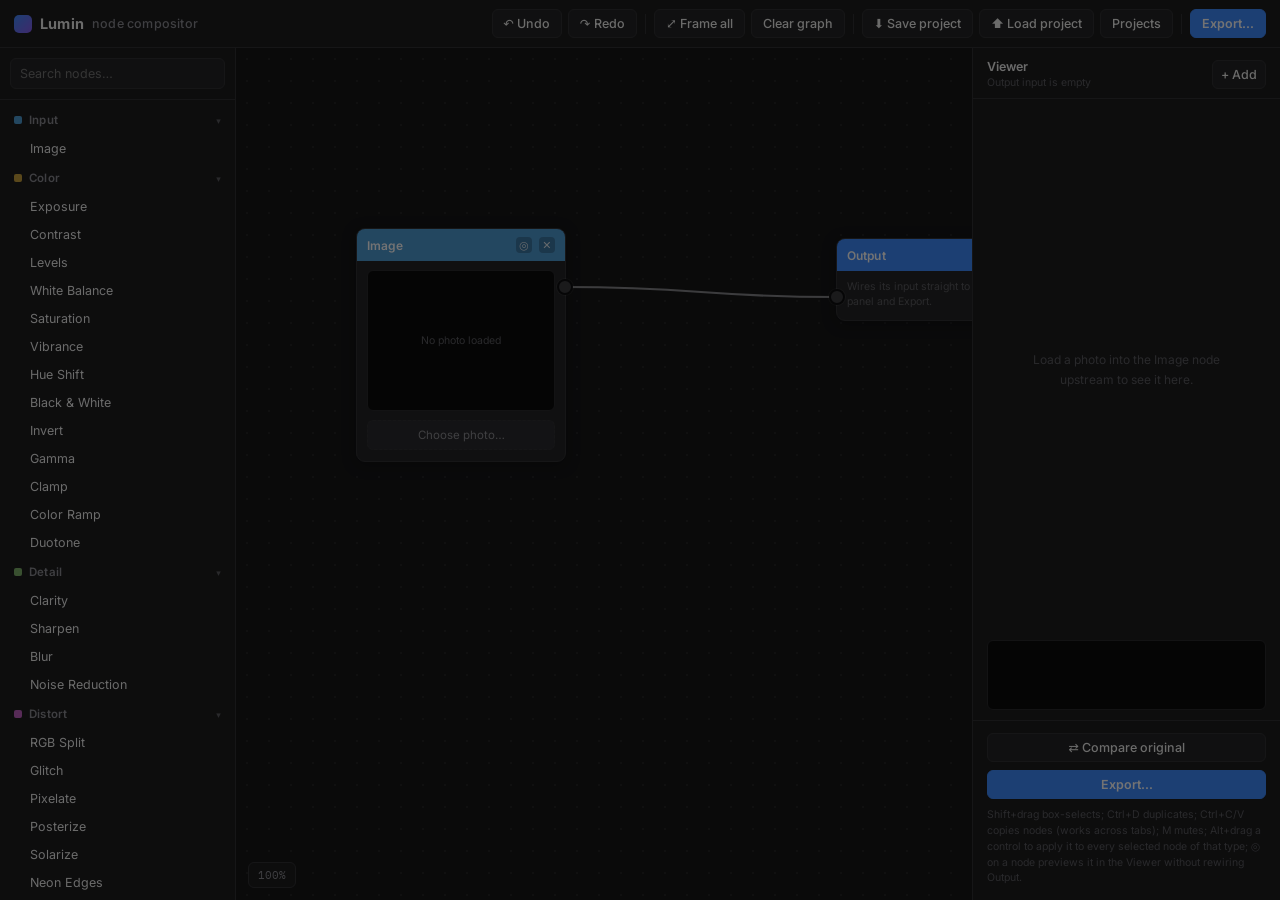
==== commit 5abbd59c: "Quality" ====
--- a/index.html
+++ b/index.html
@@ -6,288 +6,7 @@
 <title>Lumin — node compositor</title>
 <link rel="preconnect" href="https://fonts.googleapis.com">
 <link href="https://fonts.googleapis.com/css2?family=IBM+Plex+Mono:wght@400;500&family=Inter:wght@400;500;600;700&display=swap" rel="stylesheet">
-<style>
-  :root{
-    --bg:#161617; --panel:#1c1c1e; --panel-2:#242426; --panel-3:#2b2b2e;
-    --border:#323234; --border-soft:#2a2a2c;
-    --text:#eeeeed; --text-dim:#8d8d92; --text-faint:#5c5c60;
-    --accent:#3f8cff; --accent-soft:rgba(63,140,255,0.16);
-    --danger:#e5554a;
-    --grid-dot: rgba(255,255,255,0.055);
-    --wire: #9a9a9e;
-
-    --cat-input:#4f9dd6;
-    --cat-color:#c9a13b;
-    --cat-detail:#7fb26a;
-    --cat-distort:#c25fc2;
-    --cat-generate:#5cc2a6;
-    --cat-finish:#d68a4f;
-    --cat-transform:#7d8bdb;
-    --cat-composite:#d65f6e;
-    --cat-output:#3f8cff;
-  }
-  *{ box-sizing:border-box; }
-  html,body{ height:100%; }
-  body{
-    margin:0; background:var(--bg); color:var(--text);
-    font-family:'Inter',system-ui,sans-serif; overflow:hidden; user-select:none;
-  }
-  input,button,select{ font-family:inherit; }
-  .app{ display:flex; flex-direction:column; height:100vh; }
-
-  /* ---------- Top bar ---------- */
-  .topbar{
-    display:flex; align-items:center; justify-content:space-between;
-    padding:9px 14px; border-bottom:1px solid var(--border); background:var(--panel);
-    flex-shrink:0; gap:14px; flex-wrap:wrap; z-index:20;
-  }
-  .brand{ font-weight:700; font-size:14.5px; letter-spacing:0.2px; display:flex; align-items:center; gap:8px; }
-  .brand .mark{ width:18px; height:18px; border-radius:5px; background:linear-gradient(135deg,var(--accent),#8a5cf0); flex-shrink:0; }
-  .brand span{ color:var(--text-dim); font-weight:500; font-size:12.5px; }
-  .topbar-group{ display:flex; gap:6px; align-items:center; }
-  .btn{
-    appearance:none; border:1px solid var(--border); background:var(--panel-2);
-    color:var(--text); font-size:12.5px; font-weight:500;
-    padding:6px 11px; border-radius:6px; cursor:pointer;
-    transition:background .12s ease, border-color .12s ease, opacity .12s ease;
-    display:inline-flex; align-items:center; gap:6px; white-space:nowrap;
-  }
-  .btn:hover:not(:disabled){ background:#313134; border-color:#48484c; }
-  .btn:disabled{ opacity:0.35; cursor:default; }
-  .btn-accent{ background:var(--accent); border-color:var(--accent); color:#fff; font-weight:600; }
-  .btn-accent:hover:not(:disabled){ background:#5c9eff; }
-  .btn-icon{ padding:6px 8px; }
-  .divider-v{ width:1px; height:20px; background:var(--border); margin:0 2px; }
-
-  /* ---------- Main layout ---------- */
-  .main{ flex:1; display:flex; min-height:0; position:relative; }
-
-  /* ---------- Left palette ---------- */
-  .palette{
-    width:236px; flex-shrink:0; background:var(--panel); border-right:1px solid var(--border);
-    display:flex; flex-direction:column; z-index:15;
-  }
-  .palette-search{ padding:10px; border-bottom:1px solid var(--border); }
-  .palette-search input{
-    width:100%; background:var(--panel-2); border:1px solid var(--border); color:var(--text);
-    border-radius:6px; padding:7px 9px; font-size:12.5px; outline:none;
-  }
-  .palette-search input:focus{ border-color:#48484c; }
-  .palette-list{ flex:1; overflow-y:auto; padding:6px 8px 14px; }
-  .palette-cat{ margin-bottom:2px; }
-  .palette-cat-head{
-    display:flex; align-items:center; gap:7px; padding:7px 6px; cursor:pointer;
-    font-size:11.5px; font-weight:600; letter-spacing:0.2px; color:var(--text-dim);
-    border-radius:5px;
-  }
-  .palette-cat-head:hover{ background:var(--panel-2); color:var(--text); }
-  .palette-cat-dot{ width:8px; height:8px; border-radius:2px; flex-shrink:0; }
-  .palette-cat-head .chev{ margin-left:auto; font-size:9px; color:var(--text-faint); transition:transform .12s ease; }
-  .palette-cat.collapsed .chev{ transform:rotate(-90deg); }
-  .palette-cat.collapsed .palette-items{ display:none; }
-  .palette-item{
-    padding:6.5px 10px 6.5px 22px; font-size:12.5px; color:var(--text); cursor:grab;
-    border-radius:5px; display:flex; align-items:center; gap:8px;
-  }
-  .palette-item:hover{ background:var(--accent-soft); color:var(--accent); }
-  .palette-empty{ padding:14px 10px; font-size:12px; color:var(--text-faint); text-align:center; }
-
-  /* ---------- Node canvas ---------- */
-  .graph-wrap{ flex:1; position:relative; overflow:hidden; background:var(--bg);
-    background-image: radial-gradient(var(--grid-dot) 1.4px, transparent 1.4px);
-    background-size: 22px 22px; cursor:default; }
-  .graph-wrap.panning{ cursor:grabbing; }
-  #graphLayer{ position:absolute; top:0; left:0; transform-origin:0 0; will-change:transform; }
-  #wireSvg{ position:absolute; top:0; left:0; overflow:visible; pointer-events:none; transform-origin:0 0; }
-  .wire{ fill:none; stroke:var(--wire); stroke-width:2.2; opacity:0.85; pointer-events:stroke; cursor:pointer; }
-  .wire:hover{ stroke:var(--accent); opacity:1; }
-  .wire.selected{ stroke:var(--danger); }
-  .wire-drag{ fill:none; stroke:var(--accent); stroke-width:2.2; stroke-dasharray:5 4; pointer-events:none; }
-
-  .empty-canvas-hint{
-    position:absolute; top:50%; left:50%; transform:translate(-50%,-50%);
-    text-align:center; color:var(--text-faint); font-size:13px; pointer-events:none;
-    max-width:280px; line-height:1.6;
-  }
-  .empty-canvas-hint b{ color:var(--text-dim); }
-
-  /* ---------- Node ---------- */
-  .node{
-    position:absolute; width:210px; background:var(--panel-2); border:1px solid var(--border);
-    border-radius:9px; box-shadow:0 3px 14px rgba(0,0,0,0.35); overflow:visible;
-    font-size:12px;
-  }
-  .node.selected{ border-color:var(--accent); box-shadow:0 0 0 1px var(--accent), 0 4px 18px rgba(0,0,0,0.45); }
-  .node.dragging{ opacity:0.92; z-index:50; }
-  .node-header{
-    display:flex; align-items:center; gap:7px; padding:8px 10px; border-radius:8px 8px 0 0;
-    cursor:grab; font-weight:600; font-size:12px; color:#fff; letter-spacing:0.1px;
-  }
-  .node-header:active{ cursor:grabbing; }
-  .node-header .n-title{ flex:1; overflow:hidden; text-overflow:ellipsis; white-space:nowrap; }
-  .node-del{
-    width:16px; height:16px; border-radius:4px; display:flex; align-items:center; justify-content:center;
-    background:rgba(0,0,0,0.22); color:rgba(255,255,255,0.85); font-size:11px; cursor:pointer; flex-shrink:0;
-  }
-  .node-del:hover{ background:rgba(0,0,0,0.4); }
-  .node-body{ padding:9px 10px 11px; display:flex; flex-direction:column; gap:9px; position:relative; }
-  .node-thumb{ width:100%; aspect-ratio:4/3; border-radius:6px; background:#0b0b0c; overflow:hidden; border:1px solid var(--border-soft); display:flex; align-items:center; justify-content:center; }
-  .node-thumb img{ width:100%; height:100%; object-fit:cover; display:block; }
-  .node-thumb .ph{ color:var(--text-faint); font-size:10.5px; text-align:center; padding:6px; }
-
-  .row{ display:flex; flex-direction:column; gap:4px; position:relative; }
-  .row-label{ display:flex; align-items:center; justify-content:space-between; font-size:11px; color:var(--text-dim); }
-  .row-label .val{ font-family:'IBM Plex Mono',monospace; font-size:10.5px; color:var(--text); background:var(--panel-3); padding:1px 5px; border-radius:4px; min-width:26px; text-align:center; }
-
-  /* ---- Blender-style scrub slider ----
-     A single filled bar is the whole hit target: click-drag anywhere on it to
-     scrub the value (fine-drag with Shift), click without dragging to type an
-     exact value, or use the edge arrows to nudge by one step. */
-  .bslider{
-    position:relative; height:23px; border-radius:5px; background:var(--panel-3);
-    border:1px solid var(--border); cursor:ew-resize; user-select:none; overflow:hidden;
-  }
-  .bslider:hover{ border-color:#4c4c50; }
-  .bslider.scrubbing{ border-color:var(--accent); }
-  .bslider .bs-fill{
-    position:absolute; top:0; left:0; bottom:0; background:var(--accent-soft);
-    border-right:1px solid rgba(63,140,255,0.45); pointer-events:none;
-  }
-  .bslider .bs-face{
-    position:relative; z-index:2; height:100%; display:flex; align-items:center; justify-content:space-between;
-    padding:0 8px; pointer-events:none;
-  }
-  .bslider .bs-label{ font-size:11px; color:var(--text-dim); white-space:nowrap; overflow:hidden; text-overflow:ellipsis; }
-  .bslider .bs-value{ font-family:'IBM Plex Mono',monospace; font-size:10.5px; color:var(--text); white-space:nowrap; margin-left:6px; }
-  .bslider .bs-arrow{
-    position:absolute; top:0; bottom:0; width:17px; display:flex; align-items:center; justify-content:center;
-    font-size:9px; color:var(--text-dim); opacity:0; z-index:3; cursor:ew-resize; transition:opacity .1s ease, background .1s ease;
-  }
-  .bslider .bs-arrow:hover{ background:rgba(255,255,255,0.06); color:var(--text); }
-  .bslider .bs-arrow.left{ left:0; border-radius:5px 0 0 5px; }
-  .bslider .bs-arrow.right{ right:0; border-radius:0 5px 5px 0; }
-  .bslider:hover .bs-arrow{ opacity:1; }
-  .bslider .bs-edit{
-    position:absolute; inset:0; width:100%; height:100%; z-index:4; box-sizing:border-box;
-    background:var(--panel-3); border:1px solid var(--accent); border-radius:5px; outline:none;
-    color:var(--text); font-family:'IBM Plex Mono',monospace; font-size:11px; text-align:center; padding:0 8px;
-  }
-
-  select.n-select{
-    width:100%; background:var(--panel-3); border:1px solid var(--border); color:var(--text);
-    border-radius:5px; padding:5px 6px; font-size:11.5px; outline:none;
-  }
-  .seg-row{ display:flex; gap:4px; }
-  .seg-btn{ flex:1; padding:5px 0; border-radius:5px; border:1px solid var(--border); background:var(--panel-3); color:var(--text-dim); font-size:10.5px; text-align:center; cursor:pointer; }
-  .seg-btn.active{ background:var(--accent-soft); border-color:var(--accent); color:var(--accent); }
-  input[type=color]{ -webkit-appearance:none; appearance:none; width:100%; height:24px; border:1px solid var(--border); border-radius:5px; background:none; padding:0; cursor:pointer; }
-  input[type=color]::-webkit-color-swatch-wrapper{ padding:2px; }
-  input[type=color]::-webkit-color-swatch{ border:none; border-radius:3px; }
-  .color-pair{ display:flex; gap:6px; }
-  .color-pair > div{ flex:1; }
-  .file-btn{
-    width:100%; padding:7px 0; border-radius:6px; border:1px dashed var(--border); background:var(--panel-3);
-    color:var(--text-dim); font-size:11.5px; text-align:center; cursor:pointer;
-  }
-  .file-btn:hover{ border-color:var(--accent); color:var(--accent); }
-  .node-note{ font-size:10.5px; color:var(--text-faint); line-height:1.4; }
-
-  /* sockets — sized and styled like Blender's node sockets: bold filled
-     circles with a dark bezel ring, big enough to hit confidently. */
-  .socket{
-    position:absolute; width:16px; height:16px; border-radius:50%;
-    background:#3a3a3d; border:2.5px solid #0e0e0f;
-    box-shadow:0 0 0 1px rgba(255,255,255,0.06);
-    cursor:crosshair; z-index:6; transition:transform .08s ease, box-shadow .08s ease;
-  }
-  /* Invisible grab zone, much bigger than the visible dot (Blender-style hitbox).
-     ::before is centered on the dot via absolute+translate, so it never needs to
-     move even if the dot's own position/size changes. Clicks on it are received
-     by the .socket element itself. */
-  .socket::before{
-    content:''; position:absolute; top:50%; left:50%; width:30px; height:30px;
-    transform:translate(-50%,-50%); border-radius:50%;
-  }
-  .socket.filled{ background:var(--accent); }
-  .socket:hover{ transform:scale(1.28); box-shadow:0 0 0 4px var(--accent-soft); }
-  .socket-out{ right:-8px; }
-  .socket-in{ left:-8px; }
-  .socket-label{ position:absolute; font-size:9.5px; color:var(--text-faint); white-space:nowrap; pointer-events:none; }
-  .socket-label.out{ right:15px; }
-  .socket-label.in{ left:15px; }
-  /* magnetic snap feedback while dragging a wire near a compatible socket */
-  .socket.snap-target{ background:var(--accent); transform:scale(1.75); box-shadow:0 0 0 6px var(--accent-soft); }
-
-  /* drop-to-insert feedback while dragging a node over a wire */
-  .wire.insert-target{ stroke:var(--accent) !important; stroke-width:3.4; stroke-dasharray:1 6; opacity:1; }
-  .node.drop-target{ box-shadow:0 0 0 2px var(--accent), 0 4px 18px rgba(0,0,0,0.45); }
-
-  /* ---------- Preview panel ---------- */
-  .preview-panel{
-    width:308px; flex-shrink:0; background:var(--panel); border-left:1px solid var(--border);
-    display:flex; flex-direction:column; z-index:15;
-  }
-  .preview-head{ padding:11px 14px 9px; border-bottom:1px solid var(--border); display:flex; align-items:center; justify-content:space-between; }
-  .preview-head .t{ font-size:12.5px; font-weight:600; }
-  .preview-head .sub{ font-size:10.5px; color:var(--text-faint); margin-top:2px; }
-  .preview-stage{ flex:1; display:flex; align-items:center; justify-content:center; padding:16px; min-height:0; }
-  .preview-stage canvas{ max-width:100%; max-height:100%; border-radius:6px; box-shadow:0 4px 22px rgba(0,0,0,0.5); background:#0b0b0c; }
-  .preview-empty{ color:var(--text-faint); font-size:12px; text-align:center; padding:0 20px; line-height:1.6; }
-  .preview-foot{ padding:12px 14px 14px; border-top:1px solid var(--border); display:flex; flex-direction:column; gap:8px; }
-  .preview-foot .hint{ font-size:10.5px; color:var(--text-faint); line-height:1.5; }
-
-  /* ---------- Floating add-node menu ---------- */
-  .add-menu{
-    position:fixed; width:238px; background:var(--panel-2); border:1px solid var(--border);
-    border-radius:9px; box-shadow:0 10px 34px rgba(0,0,0,0.5); z-index:100; overflow:hidden;
-    display:flex; flex-direction:column; max-height:70vh;
-  }
-  .add-menu-search{ padding:9px; border-bottom:1px solid var(--border); }
-  .add-menu-search input{ width:100%; background:var(--panel-3); border:1px solid var(--border); color:var(--text); border-radius:6px; padding:6px 8px; font-size:12px; outline:none; }
-  .add-menu-list{ overflow-y:auto; padding:6px; }
-
-  ::-webkit-scrollbar{ width:9px; height:9px; }
-  ::-webkit-scrollbar-thumb{ background:#3a3a3d; border-radius:5px; border:2px solid var(--panel); }
-  ::-webkit-scrollbar-track{ background:transparent; }
-
-  .zoom-hud{
-    position:absolute; bottom:12px; left:12px; background:var(--panel); border:1px solid var(--border);
-    border-radius:6px; padding:5px 9px; font-size:11px; color:var(--text-dim); font-family:'IBM Plex Mono',monospace;
-    z-index:10; cursor:pointer;
-  }
-  .zoom-hud:hover{ color:var(--text); border-color:#48484c; }
-
-  /* rubber-band multi-select box (Shift+drag on empty canvas) */
-  .box-select{
-    position:absolute; border:1px solid var(--accent); background:rgba(63,140,255,0.12);
-    pointer-events:none; z-index:40; border-radius:2px;
-  }
-
-  /* muted / bypassed node — Blender-style dimmed-with-slash look */
-  .node.muted{ opacity:0.55; }
-  .node.muted .node-header{ background:var(--panel-3) !important; color:var(--text-dim); }
-  .node-mute{
-    width:16px; height:16px; border-radius:4px; display:flex; align-items:center; justify-content:center;
-    background:rgba(0,0,0,0.22); color:rgba(255,255,255,0.85); font-size:10px; cursor:pointer; flex-shrink:0;
-  }
-  .node-mute:hover{ background:rgba(0,0,0,0.4); }
-  .node-mute.active{ background:rgba(255,255,255,0.85); color:#1c1c1e; }
-  .n-title-edit{
-    width:100%; background:rgba(0,0,0,0.28); border:none; color:#fff; font:inherit; font-weight:600;
-    outline:none; border-radius:3px; padding:0 2px;
-  }
-  .toast{
-    position:absolute; top:14px; left:50%; transform:translateX(-50%); background:var(--panel-2);
-    border:1px solid var(--border); padding:8px 14px; border-radius:7px; font-size:12px; z-index:60;
-    opacity:0; transition:opacity .2s ease; pointer-events:none;
-  }
-  .toast.show{ opacity:1; }
-
-  @media (max-width: 900px){
-    .palette{ width:190px; }
-    .preview-panel{ width:240px; }
-  }
-</style>
+<link rel="stylesheet" href="css/styles.css">
 </head>
 <body>
 <div class="app">
@@ -303,8 +22,9 @@
       <div class="divider-v"></div>
       <button class="btn" id="saveProjectBtn" title="Save project as .json">⬇ Save project</button>
       <button class="btn" id="loadProjectBtn" title="Load project from .json">⬆ Load project</button>
+      <button class="btn" id="projectsBtn" title="Named projects saved in this browser">Projects</button>
       <div class="divider-v"></div>
-      <button class="btn btn-accent" id="exportBtn">Export PNG</button>
+      <button class="btn btn-accent" id="exportBtn">Export…</button>
     </div>
   </div>
 
@@ -333,1646 +53,35 @@
         <button class="btn btn-icon" id="addBtn" title="Add node">+ Add</button>
       </div>
       <div class="preview-stage" id="previewStage">
-        <div class="preview-empty">Nothing to show yet. Add an <b>Image</b> node and an <b>Output</b> node, then connect them.</div>
+        <div class="preview-content" id="previewContent">
+          <div class="preview-empty">Nothing to show yet. Add an <b>Image</b> node and an <b>Output</b> node, then connect them.</div>
+        </div>
+        <div class="computing-indicator" id="computingIndicator" hidden>Computing…</div>
+      </div>
+      <div class="histogram-wrap">
+        <canvas id="histogramCanvas" class="histogram" width="240" height="70"></canvas>
       </div>
       <div class="preview-foot">
-        <button class="btn" id="compareBtn" style="justify-content:center;" title="Toggle original vs. edited (\)">⇄ Compare original</button>
-        <button class="btn btn-accent" id="exportBtn2" style="justify-content:center;">Export PNG</button>
-        <div class="hint">The viewer shows whatever is wired into the Output node's input, live. Shift+drag on the canvas box-selects multiple nodes; Ctrl+D duplicates; M mutes.</div>
+        <button class="btn" id="compareBtn" style="justify-content:center;" title="Toggle split-view compare with the original (\)">⇄ Compare original</button>
+        <button class="btn btn-accent" id="exportBtn2" style="justify-content:center;">Export…</button>
+        <div class="hint">Shift+drag box-selects; Ctrl+D duplicates; Ctrl+C/V copies nodes (works across tabs); M mutes; Alt+drag a control to apply it to every selected node of that type; ◎ on a node previews it in the Viewer without rewiring Output.</div>
       </div>
     </div>
   </div>
 
+  <div class="modal-overlay" id="modalOverlay" hidden></div>
   <div class="toast" id="toast"></div>
   <input type="file" id="fileInput" accept="image/*" style="display:none;">
   <input type="file" id="projectFileInput" accept="application/json,.json" style="display:none;">
 </div>
 
-<script>
-(function(){
-'use strict';
-
-/* ============================================================
-   PIXEL MATH — ported from the original stack-based editor
-   ============================================================ */
-function clamp01(v){ return v<0?0:v>1?1:v; }
-function clampByte(v){ return v<0?0:v>255?255:v; }
-function srgbToLinear(c){ c=c/255; return c<=0.04045? c/12.92 : Math.pow((c+0.055)/1.055,2.4); }
-function linearToSrgb(c){ if(c<=0) return 0; return (c<=0.0031308? c*12.92 : 1.055*Math.pow(c,1/2.4)-0.055)*255; }
-const SRGB_TO_LINEAR = new Float32Array(256);
-for(let i=0;i<256;i++) SRGB_TO_LINEAR[i]=srgbToLinear(i);
-
-function clampIdx(i,size){ return i<0?0:(i>=size?size-1:i); }
-function boxBlurPass(src,dst,width,height,radius,horizontal){
-  const windowSize=radius*2+1;
-  if(horizontal){
-    for(let y=0;y<height;y++){
-      const rowBase=y*width*4; let rS=0,gS=0,bS=0;
-      for(let dx=-radius;dx<=radius;dx++){ const idx=rowBase+clampIdx(dx,width)*4; rS+=src[idx]; gS+=src[idx+1]; bS+=src[idx+2]; }
-      for(let x=0;x<width;x++){
-        const idx=rowBase+x*4;
-        dst[idx]=rS/windowSize; dst[idx+1]=gS/windowSize; dst[idx+2]=bS/windowSize; dst[idx+3]=src[idx+3];
-        const rIdx=rowBase+clampIdx(x-radius,width)*4, aIdx=rowBase+clampIdx(x+radius+1,width)*4;
-        rS+=src[aIdx]-src[rIdx]; gS+=src[aIdx+1]-src[rIdx+1]; bS+=src[aIdx+2]-src[rIdx+2];
-      }
-    }
-  } else {
-    for(let x=0;x<width;x++){
-      let rS=0,gS=0,bS=0;
-      for(let dy=-radius;dy<=radius;dy++){ const idx=(clampIdx(dy,height)*width+x)*4; rS+=src[idx]; gS+=src[idx+1]; bS+=src[idx+2]; }
-      for(let y=0;y<height;y++){
-        const idx=(y*width+x)*4;
-        dst[idx]=rS/windowSize; dst[idx+1]=gS/windowSize; dst[idx+2]=bS/windowSize; dst[idx+3]=src[idx+3];
-        const rIdx=(clampIdx(y-radius,height)*width+x)*4, aIdx=(clampIdx(y+radius+1,height)*width+x)*4;
-        rS+=src[aIdx]-src[rIdx]; gS+=src[aIdx+1]-src[rIdx+1]; bS+=src[aIdx+2]-src[rIdx+2];
-      }
-    }
-  }
-}
-function boxBlur(data,width,height,radius){
-  const horiz=new Float32Array(data.length); boxBlurPass(data,horiz,width,height,radius,true);
-  const out=new Float32Array(data.length); boxBlurPass(horiz,out,width,height,radius,false);
-  return out;
-}
-function boxBlur1(src,width,height,radius){
-  const windowSize=radius*2+1; const tmp=new Float32Array(width*height);
-  for(let y=0;y<height;y++){
-    const rowBase=y*width; let sum=0;
-    for(let dx=-radius;dx<=radius;dx++) sum+=src[rowBase+clampIdx(dx,width)];
-    for(let x=0;x<width;x++){
-      tmp[rowBase+x]=sum/windowSize;
-      const rIdx=rowBase+clampIdx(x-radius,width), aIdx=rowBase+clampIdx(x+radius+1,width);
-      sum+=src[aIdx]-src[rIdx];
-    }
-  }
-  const out=new Float32Array(width*height);
-  for(let x=0;x<width;x++){
-    let sum=0;
-    for(let dy=-radius;dy<=radius;dy++) sum+=tmp[clampIdx(dy,height)*width+x];
-    for(let y=0;y<height;y++){
-      const idx=y*width+x;
-      out[idx]=sum/windowSize;
-      const rIdx=clampIdx(y-radius,height)*width+x, aIdx=clampIdx(y+radius+1,height)*width+x;
-      sum+=tmp[aIdx]-tmp[rIdx];
-    }
-  }
-  return out;
-}
-function hexToRgb(hex){
-  const m=/^#?([a-f\d]{2})([a-f\d]{2})([a-f\d]{2})$/i.exec(hex||'#000000');
-  return m? [parseInt(m[1],16),parseInt(m[2],16),parseInt(m[3],16)] : [0,0,0];
-}
-
-/* ---- individual effect functions (d = Uint8ClampedArray RGBA) ---- */
-function fxExposure(d,amount){
-  if(!amount) return; const mul=Math.pow(2,amount/100*5);
-  for(let i=0;i<d.length;i+=4){
-    d[i]=clampByte(linearToSrgb(SRGB_TO_LINEAR[d[i]]*mul));
-    d[i+1]=clampByte(linearToSrgb(SRGB_TO_LINEAR[d[i+1]]*mul));
-    d[i+2]=clampByte(linearToSrgb(SRGB_TO_LINEAR[d[i+2]]*mul));
-  }
-}
-function fxContrast(d,amount){
-  if(!amount) return; const c255=amount*2.55; const f=(259*(c255+255))/(255*(259-c255));
-  for(let i=0;i<d.length;i+=4){ d[i]=clampByte(f*(d[i]-128)+128); d[i+1]=clampByte(f*(d[i+1]-128)+128); d[i+2]=clampByte(f*(d[i+2]-128)+128); }
-}
-function fxLevels(d,p){
-  const hlAmt=(p.highlights||0)/100*70, shAmt=(p.shadows||0)/100*70, whAmt=(p.whites||0)/100*90, blAmt=(p.blacks||0)/100*90;
-  if(!hlAmt&&!shAmt&&!whAmt&&!blAmt) return;
-  for(let i=0;i<d.length;i+=4){
-    let r=d[i],g=d[i+1],b=d[i+2]; const lum=0.299*r+0.587*g+0.114*b;
-    if(hlAmt){ const w=clamp01((lum-128)/127); r+=hlAmt*w; g+=hlAmt*w; b+=hlAmt*w; }
-    if(shAmt){ const w=clamp01((128-lum)/128); r+=shAmt*w; g+=shAmt*w; b+=shAmt*w; }
-    if(whAmt){ const w=clamp01((lum-200)/55); r+=whAmt*w; g+=whAmt*w; b+=whAmt*w; }
-    if(blAmt){ const w=clamp01((55-lum)/55); r+=blAmt*w; g+=blAmt*w; b+=blAmt*w; }
-    d[i]=clampByte(r); d[i+1]=clampByte(g); d[i+2]=clampByte(b);
-  }
-}
-function fxSaturation(d,amount){
-  if(!amount) return; const mul=1+amount/100;
-  for(let i=0;i<d.length;i+=4){ const lum=0.299*d[i]+0.587*d[i+1]+0.114*d[i+2];
-    d[i]=clampByte(lum+mul*(d[i]-lum)); d[i+1]=clampByte(lum+mul*(d[i+1]-lum)); d[i+2]=clampByte(lum+mul*(d[i+2]-lum)); }
-}
-function fxVibrance(d,amount){
-  if(!amount) return; const vibAmt=amount/100;
-  for(let i=0;i<d.length;i+=4){
-    const r=d[i],g=d[i+1],b=d[i+2]; const lum=0.299*r+0.587*g+0.114*b;
-    const maxC=Math.max(r,g,b), minC=Math.min(r,g,b); const curSat=maxC<=0?0:(maxC-minC)/maxC;
-    const isSkinish=r>g && g>=b && (r-b)>10 && (r-b)<130; const protect=isSkinish?0.5:1;
-    const boost=vibAmt*(1-curSat)*protect;
-    d[i]=clampByte(lum+(1+boost)*(r-lum)); d[i+1]=clampByte(lum+(1+boost)*(g-lum)); d[i+2]=clampByte(lum+(1+boost)*(b-lum));
-  }
-}
-function fxHueShift(d,degrees){
-  if(!degrees) return; const rad=degrees*Math.PI/180; const cosA=Math.cos(rad), sinA=Math.sin(rad);
-  // Rotate hue via the standard YIQ-like matrix approximation.
-  const m00=0.213+cosA*0.787-sinA*0.213, m01=0.715-cosA*0.715-sinA*0.715, m02=0.072-cosA*0.072+sinA*0.928;
-  const m10=0.213-cosA*0.213+sinA*0.143, m11=0.715+cosA*0.285+sinA*0.140, m12=0.072-cosA*0.072-sinA*0.283;
-  const m20=0.213-cosA*0.213-sinA*0.787, m21=0.715-cosA*0.715+sinA*0.715, m22=0.072+cosA*0.928+sinA*0.072;
-  for(let i=0;i<d.length;i+=4){
-    const r=d[i],g=d[i+1],b=d[i+2];
-    d[i]=clampByte(r*m00+g*m01+b*m02); d[i+1]=clampByte(r*m10+g*m11+b*m12); d[i+2]=clampByte(r*m20+g*m21+b*m22);
-  }
-}
-function fxWhiteBalance(d,p){
-  const temp=(p.temperature||0)/100, tint=(p.tint||0)/100;
-  if(!temp&&!tint) return;
-  for(let i=0;i<d.length;i+=4){
-    d[i]=clampByte(d[i]+temp*24-tint*10); d[i+1]=clampByte(d[i+1]+tint*20); d[i+2]=clampByte(d[i+2]-temp*24-tint*10);
-  }
-}
-function fxInvert(d,amount){
-  if(!amount) return; const a=amount/100;
-  for(let i=0;i<d.length;i+=4){ d[i]=clampByte(d[i]+(255-2*d[i])*a); d[i+1]=clampByte(d[i+1]+(255-2*d[i+1])*a); d[i+2]=clampByte(d[i+2]+(255-2*d[i+2])*a); }
-}
-function fxBlackWhite(d,amount){
-  if(!amount) return; const a=amount/100;
-  for(let i=0;i<d.length;i+=4){ const lum=0.299*d[i]+0.587*d[i+1]+0.114*d[i+2]; d[i]=clampByte(d[i]+(lum-d[i])*a); d[i+1]=clampByte(d[i+1]+(lum-d[i+1])*a); d[i+2]=clampByte(d[i+2]+(lum-d[i+2])*a); }
-}
-function fxDuotone(d,p){
-  const amt=(p.amount||0)/100; if(!amt) return;
-  const sc=hexToRgb(p.shadowColor||'#16364a'), hc=hexToRgb(p.highlightColor||'#ffb05c');
-  for(let i=0;i<d.length;i+=4){
-    const lum=(0.299*d[i]+0.587*d[i+1]+0.114*d[i+2])/255;
-    const dr=sc[0]+(hc[0]-sc[0])*lum, dg=sc[1]+(hc[1]-sc[1])*lum, db=sc[2]+(hc[2]-sc[2])*lum;
-    d[i]=clampByte(d[i]+(dr-d[i])*amt); d[i+1]=clampByte(d[i+1]+(dg-d[i+1])*amt); d[i+2]=clampByte(d[i+2]+(db-d[i+2])*amt);
-  }
-}
-function fxPosterize(d,amount){
-  if(!amount) return; const levels=Math.max(2,Math.round(16-(amount/100)*14)); const step=255/(levels-1);
-  for(let i=0;i<d.length;i+=4){ d[i]=clampByte(Math.round(d[i]/step)*step); d[i+1]=clampByte(Math.round(d[i+1]/step)*step); d[i+2]=clampByte(Math.round(d[i+2]/step)*step); }
-}
-function fxSolarize(d,amount){
-  if(!amount) return; const threshold=255-(amount/100)*140;
-  for(let i=0;i<d.length;i+=4){ let r=d[i],g=d[i+1],b=d[i+2]; if(r>threshold) r=255-r; if(g>threshold) g=255-g; if(b>threshold) b=255-b; d[i]=clampByte(r); d[i+1]=clampByte(g); d[i+2]=clampByte(b); }
-}
-function fxThermal(d,amount){
-  if(!amount) return; const amt=amount/100; const stops=[[8,8,64],[0,170,180],[255,220,0],[230,20,20]];
-  for(let i=0;i<d.length;i+=4){
-    const lum=(0.299*d[i]+0.587*d[i+1]+0.114*d[i+2])/255; const t=Math.min(2.999,lum*3); const seg=t|0,f=t-seg;
-    const c0=stops[seg],c1=stops[seg+1];
-    d[i]=clampByte(d[i]+((c0[0]+(c1[0]-c0[0])*f)-d[i])*amt); d[i+1]=clampByte(d[i+1]+((c0[1]+(c1[1]-c0[1])*f)-d[i+1])*amt); d[i+2]=clampByte(d[i+2]+((c0[2]+(c1[2]-c0[2])*f)-d[i+2])*amt);
-  }
-}
-function fxRgbSplit(d,width,height,amount){
-  if(!amount) return; const src=new Uint8ClampedArray(d); const maxOffset=Math.max(1,Math.round(width*0.02)); const offset=Math.round(amount/100*maxOffset);
-  for(let y=0;y<height;y++){ const rowBase=y*width*4;
-    for(let x=0;x<width;x++){ const idx=rowBase+x*4; const rx=Math.min(width-1,Math.max(0,x-offset)); const bx=Math.min(width-1,Math.max(0,x+offset));
-      d[idx]=src[rowBase+rx*4]; d[idx+2]=src[rowBase+bx*4+2]; }
-  }
-}
-function fxGlitch(d,width,height,amount){
-  if(!amount) return; const amt=amount/100; const src=new Uint8ClampedArray(d);
-  let seed=42; const rand=()=>{ seed=(seed*9301+49297)%233280; return seed/233280; };
-  const maxBand=Math.max(6,Math.round(height*0.05)); const maxShift=Math.max(1,Math.round(width*0.15*amt));
-  let y=0;
-  while(y<height){
-    const bandH=Math.max(2,Math.round(rand()*maxBand)); const yEnd=Math.min(height,y+bandH);
-    const doShift=rand()<(0.35+amt*0.5); const shift=doShift?Math.round((rand()*2-1)*maxShift):0;
-    const chanOffset=(doShift&&rand()<0.4)?Math.round(rand()*maxShift*0.5):0;
-    for(let yy=y;yy<yEnd;yy++){ const rowBase=yy*width*4;
-      for(let x=0;x<width;x++){ const idx=rowBase+x*4; const sx=Math.min(width-1,Math.max(0,x-shift)); const rx=Math.min(width-1,Math.max(0,sx-chanOffset)); const bx=Math.min(width-1,Math.max(0,sx+chanOffset));
-        d[idx]=src[rowBase+rx*4]; d[idx+1]=src[rowBase+sx*4+1]; d[idx+2]=src[rowBase+bx*4+2]; }
-    }
-    y=yEnd;
-  }
-}
-function fxNeonEdges(d,width,height,amount){
-  if(!amount) return; const amt=amount/100; const src=new Uint8ClampedArray(d);
-  const lum=new Float32Array(width*height);
-  for(let i=0,p=0;i<src.length;i+=4,p++) lum[p]=0.299*src[i]+0.587*src[i+1]+0.114*src[i+2];
-  const edge=new Float32Array(width*height);
-  for(let y=0;y<height;y++){ const ym=Math.max(0,y-1), yp=Math.min(height-1,y+1);
-    for(let x=0;x<width;x++){ const xm=Math.max(0,x-1), xp=Math.min(width-1,x+1);
-      const tl=lum[ym*width+xm], tc=lum[ym*width+x], tr=lum[ym*width+xp];
-      const ml=lum[y*width+xm], mr=lum[y*width+xp];
-      const bl=lum[yp*width+xm], bc=lum[yp*width+x], br=lum[yp*width+xp];
-      const gx=(tr+2*mr+br)-(tl+2*ml+bl), gy=(bl+2*bc+br)-(tl+2*tc+tr);
-      edge[y*width+x]=Math.sqrt(gx*gx+gy*gy);
-    }
-  }
-  const glow=boxBlur1(edge,width,height,3); const split=Math.max(1,Math.round(amt*5));
-  const glowMix=0.6, punch=amt*2.2, darken=1-amt*0.65;
-  for(let y=0;y<height;y++){ const rowBase=y*width;
-    for(let x=0;x<width;x++){ const idx=(rowBase+x)*4;
-      const rx=Math.min(width-1,Math.max(0,x-split)), bx=Math.min(width-1,Math.max(0,x+split));
-      const rMag=edge[rowBase+rx]+glow[rowBase+rx]*glowMix, gMag=edge[rowBase+x]+glow[rowBase+x]*glowMix, bMag=edge[rowBase+bx]+glow[rowBase+bx]*glowMix;
-      d[idx]=clampByte(src[idx]*darken+rMag*punch); d[idx+1]=clampByte(src[idx+1]*darken+gMag*punch); d[idx+2]=clampByte(src[idx+2]*darken+bMag*punch);
-    }
-  }
-}
-function fxKaleidoscope(d,width,height,segmentsIn){
-  const src=new Uint8ClampedArray(d); const cx=width/2, cy=height/2; const segments=Math.max(3,segmentsIn||8); const wedge=(Math.PI*2)/segments;
-  for(let y=0;y<height;y++){ const dy=y-cy;
-    for(let x=0;x<width;x++){ const dx=x-cx; const radius=Math.sqrt(dx*dx+dy*dy); const angle=Math.atan2(dy,dx);
-      let a=((angle%wedge)+wedge)%wedge; if(a>wedge/2) a=wedge-a;
-      const sx=Math.min(width-1,Math.max(0,Math.round(cx+radius*Math.cos(a)))); const sy=Math.min(height-1,Math.max(0,Math.round(cy+radius*Math.sin(a))));
-      const sIdx=(sy*width+sx)*4, idx=(y*width+x)*4; d[idx]=src[sIdx]; d[idx+1]=src[sIdx+1]; d[idx+2]=src[sIdx+2];
-    }
-  }
-}
-function fxPixelate(d,width,height,amount){
-  if(!amount) return; const amt=amount/100; const maxBlock=Math.max(6,Math.round(Math.min(width,height)*0.1)); const bs=Math.max(2,Math.round(2+amt*(maxBlock-2)));
-  for(let by=0;by<height;by+=bs){ const bh=Math.min(bs,height-by);
-    for(let bx=0;bx<width;bx+=bs){ const bw=Math.min(bs,width-bx); let rs=0,gs=0,bsum=0;
-      for(let y=by;y<by+bh;y++){ let idx=(y*width+bx)*4; for(let x=0;x<bw;x++){ rs+=d[idx]; gs+=d[idx+1]; bsum+=d[idx+2]; idx+=4; } }
-      const count=bw*bh; const ra=rs/count, ga=gs/count, ba=bsum/count;
-      for(let y=by;y<by+bh;y++){ let idx=(y*width+bx)*4; for(let x=0;x<bw;x++){ d[idx]=ra; d[idx+1]=ga; d[idx+2]=ba; idx+=4; } }
-    }
-  }
-}
-function fxHalftone(d,width,height,cellIn,shape,colorMode){
-  const cell=Math.max(4,cellIn||10), half=cell/2; const cols=Math.ceil(width/cell), rows=Math.ceil(height/cell);
-  const avgR=new Float32Array(cols*rows), avgG=new Float32Array(cols*rows), avgB=new Float32Array(cols*rows);
-  for(let cy=0;cy<rows;cy++){ const y0=cy*cell, y1=Math.min(height,y0+cell);
-    for(let cx=0;cx<cols;cx++){ const x0=cx*cell, x1=Math.min(width,x0+cell); let sr=0,sg=0,sb=0;
-      for(let y=y0;y<y1;y++){ let idx=(y*width+x0)*4; for(let x=x0;x<x1;x++){ sr+=d[idx]; sg+=d[idx+1]; sb+=d[idx+2]; idx+=4; } }
-      const n=(y1-y0)*(x1-x0); const ci=cy*cols+cx; avgR[ci]=sr/n; avgG[ci]=sg/n; avgB[ci]=sb/n;
-    }
-  }
-  const useColor=colorMode==='color';
-  for(let y=0;y<height;y++){ const cy=(y/cell)|0;
-    for(let x=0;x<width;x++){ const cx=(x/cell)|0; const ci=cy*cols+cx;
-      const lum=(0.299*avgR[ci]+0.587*avgG[ci]+0.114*avgB[ci])/255;
-      const ddx=x-(cx*cell+half), ddy=y-(cy*cell+half); let inside;
-      if(shape==='lines'){ const barHalf=(1-lum)*half; inside=Math.abs(ddy)<barHalf; }
-      else if(shape==='squares'){ const side=Math.sqrt(1-lum)*cell*0.92; inside=Math.abs(ddx)<side/2 && Math.abs(ddy)<side/2; }
-      else if(shape==='cross'){ const r=(1-lum)*(half*1.15); inside=(Math.abs(ddx)+Math.abs(ddy))<r; }
-      else { const r=(1-lum)*(half*0.92); inside=(ddx*ddx+ddy*ddy)<r*r; }
-      const idx=(y*width+x)*4;
-      if(inside&&useColor){ d[idx]=avgR[ci]; d[idx+1]=avgG[ci]; d[idx+2]=avgB[ci]; } else { const v=inside?0:255; d[idx]=v; d[idx+1]=v; d[idx+2]=v; }
-    }
-  }
-}
-function fxSketch(d,width,height,amount){
-  if(!amount) return; const amt=amount/100; const src=new Uint8ClampedArray(d); const lum=new Float32Array(width*height);
-  for(let i=0,p=0;i<src.length;i+=4,p++) lum[p]=0.299*src[i]+0.587*src[i+1]+0.114*src[i+2];
-  for(let y=0;y<height;y++){ const ym=Math.max(0,y-1), yp=Math.min(height-1,y+1);
-    for(let x=0;x<width;x++){ const xm=Math.max(0,x-1), xp=Math.min(width-1,x+1);
-      const tl=lum[ym*width+xm], tc=lum[ym*width+x], tr=lum[ym*width+xp];
-      const ml=lum[y*width+xm], mr=lum[y*width+xp];
-      const bl=lum[yp*width+xm], bc=lum[yp*width+x], br=lum[yp*width+xp];
-      const gx=(tr+2*mr+br)-(tl+2*ml+bl), gy=(bl+2*bc+br)-(tl+2*tc+tr);
-      const val=clampByte(255-Math.sqrt(gx*gx+gy*gy)*1.4); const idx=(y*width+x)*4;
-      d[idx]+=(val-d[idx])*amt; d[idx+1]+=(val-d[idx+1])*amt; d[idx+2]+=(val-d[idx+2])*amt;
-    }
-  }
-}
-function fxFilmGrain(d,width,height,amount){
-  if(!amount) return; const amt=amount/100; const n=width*height; const fine=new Float32Array(n);
-  for(let p=0;p<n;p++) fine[p]=Math.random()*2-1; const blotch=boxBlur1(fine,width,height,2);
-  for(let i=0,p=0;i<d.length;i+=4,p++){ const lum=(0.299*d[i]+0.587*d[i+1]+0.114*d[i+2])/255; const shadowWeight=1-Math.pow(lum,1.4);
-    const g=(fine[p]*0.6+blotch[p]*0.4)*amt*55*shadowWeight; d[i]=clampByte(d[i]+g); d[i+1]=clampByte(d[i+1]+g); d[i+2]=clampByte(d[i+2]+g);
-  }
-}
-function fxClaritySharpen(d,width,height,clarity,sharpen){
-  if(!clarity&&!sharpen) return; const n=width*height; let lum=new Float32Array(n);
-  for(let i=0,p=0;i<d.length;i+=4,p++) lum[p]=0.299*d[i]+0.587*d[i+1]+0.114*d[i+2];
-  if(clarity){ const radius=Math.max(4,Math.round(width/180)); const blurredLum=boxBlur1(lum,width,height,radius); const amt=clarity/100*0.65;
-    for(let i=0,p=0;i<d.length;i+=4,p++){ const delta=amt*(lum[p]-blurredLum[p]); d[i]=clampByte(d[i]+delta); d[i+1]=clampByte(d[i+1]+delta); d[i+2]=clampByte(d[i+2]+delta); }
-    if(sharpen){ lum=new Float32Array(n); for(let i=0,p=0;i<d.length;i+=4,p++) lum[p]=0.299*d[i]+0.587*d[i+1]+0.114*d[i+2]; }
-  }
-  if(sharpen){ const blurredLum=boxBlur1(lum,width,height,1); const amt=sharpen/100*0.7;
-    for(let i=0,p=0;i<d.length;i+=4,p++){ const delta=amt*(lum[p]-blurredLum[p]); d[i]=clampByte(d[i]+delta); d[i+1]=clampByte(d[i+1]+delta); d[i+2]=clampByte(d[i+2]+delta); }
-  }
-}
-function fxNoiseReduction(d,width,height,amount){
-  if(!amount) return; const radius=Math.max(2,Math.round(width/350)); const blurred=boxBlur(d,width,height,radius); const strength=amount/100*0.85;
-  for(let i=0;i<d.length;i+=4){ d[i]=d[i]*(1-strength)+blurred[i]*strength; d[i+1]=d[i+1]*(1-strength)+blurred[i+1]*strength; d[i+2]=d[i+2]*(1-strength)+blurred[i+2]*strength; }
-}
-function fxGaussianBlur(d,width,height,radius){
-  if(!radius) return; let cur=d; for(let pass=0;pass<3;pass++){ cur=boxBlur(cur,width,height,Math.max(1,Math.round(radius/2))); }
-  for(let i=0;i<d.length;i+=4){ d[i]=cur[i]; d[i+1]=cur[i+1]; d[i+2]=cur[i+2]; }
-}
-
-/* ============================================================
-   GRAPH DATA MODEL
-   ============================================================ */
-let nodes = {};      // id -> node instance
-let links = [];       // {id, from, fromSock, to, toSock}
-let nextId = 1;
-let selectedNodeIds = new Set(); // multi-select — Shift+click or Shift+drag box-select adds to this
-let selectedLinkId = null;
-let projectSize = { w: 1200, h: 800 };
-let outputNodeId = null;
-
-function uid(prefix){ return prefix + (nextId++); }
-
-/* ============================================================
-   NODE TYPE REGISTRY
-   ============================================================ */
-const CATS = {
-  input:      { label:'Input',      color:'var(--cat-input)' },
-  color:      { label:'Color',      color:'var(--cat-color)' },
-  detail:     { label:'Detail',     color:'var(--cat-detail)' },
-  distort:    { label:'Distort',    color:'var(--cat-distort)' },
-  generate:   { label:'Generate',   color:'var(--cat-generate)' },
-  finish:     { label:'Finish',     color:'var(--cat-finish)' },
-  transform:  { label:'Transform',  color:'var(--cat-transform)' },
-  composite:  { label:'Composite',  color:'var(--cat-composite)' },
-  output:     { label:'Output',     color:'var(--cat-output)' },
-};
-
-function cloneCanvas(src){
-  const c=document.createElement('canvas'); c.width=src.width; c.height=src.height;
-  c.getContext('2d').drawImage(src,0,0); return c;
-}
-function pixelType(paramsDef, fn){
-  return {
-    inputs:['Image'], outputs:['Image'], params:paramsDef,
-    compute(ins,p){
-      const src=ins[0]; if(!src) return null;
-      const out=cloneCanvas(src); const octx=out.getContext('2d');
-      const id=octx.getImageData(0,0,out.width,out.height);
-      fn(id.data,out.width,out.height,p); octx.putImageData(id,0,0); return out;
-    }
-  };
-}
-
-const NODE_TYPES = {
-
-  // ---------------- INPUT ----------------
-  image: {
-    category:'input', title:'Image', inputs:[], outputs:['Image'], params:[], special:'image-source',
-    compute(ins, p, node){ return node._src || null; }
-  },
-
-  // ---------------- COLOR ----------------
-  exposure: { category:'color', title:'Exposure', ...pixelType(
-    [{key:'amount',label:'Amount',type:'slider',min:-100,max:100,step:1,default:0}],
-    (d,w,h,p)=>fxExposure(d,p.amount)) },
-
-  contrast: { category:'color', title:'Contrast', ...pixelType(
-    [{key:'amount',label:'Amount',type:'slider',min:-100,max:100,step:1,default:0}],
-    (d,w,h,p)=>fxContrast(d,p.amount)) },
-
-  levels: { category:'color', title:'Levels', ...pixelType(
-    [
-      {key:'highlights',label:'Highlights',type:'slider',min:-100,max:100,step:1,default:0},
-      {key:'shadows',label:'Shadows',type:'slider',min:-100,max:100,step:1,default:0},
-      {key:'whites',label:'Whites',type:'slider',min:-100,max:100,step:1,default:0},
-      {key:'blacks',label:'Blacks',type:'slider',min:-100,max:100,step:1,default:0},
-    ],
-    (d,w,h,p)=>fxLevels(d,p)) },
-
-  whiteBalance: { category:'color', title:'White Balance', ...pixelType(
-    [
-      {key:'temperature',label:'Temperature',type:'slider',min:-100,max:100,step:1,default:0},
-      {key:'tint',label:'Tint',type:'slider',min:-100,max:100,step:1,default:0},
-    ],
-    (d,w,h,p)=>fxWhiteBalance(d,p)) },
-
-  saturation: { category:'color', title:'Saturation', ...pixelType(
-    [{key:'amount',label:'Amount',type:'slider',min:-100,max:100,step:1,default:0}],
-    (d,w,h,p)=>fxSaturation(d,p.amount)) },
-
-  vibrance: { category:'color', title:'Vibrance', ...pixelType(
-    [{key:'amount',label:'Amount',type:'slider',min:-100,max:100,step:1,default:0}],
-    (d,w,h,p)=>fxVibrance(d,p.amount)) },
-
-  hueShift: { category:'color', title:'Hue Shift', ...pixelType(
-    [{key:'degrees',label:'Degrees',type:'slider',min:-180,max:180,step:1,default:0,unit:'°'}],
-    (d,w,h,p)=>fxHueShift(d,p.degrees)) },
-
-  blackWhite: { category:'color', title:'Black & White', ...pixelType(
-    [{key:'amount',label:'Amount',type:'slider',min:0,max:100,step:1,default:100}],
-    (d,w,h,p)=>fxBlackWhite(d,p.amount)) },
-
-  invert: { category:'color', title:'Invert', ...pixelType(
-    [{key:'amount',label:'Amount',type:'slider',min:0,max:100,step:1,default:100}],
-    (d,w,h,p)=>fxInvert(d,p.amount)) },
-
-  duotone: { category:'color', title:'Duotone', ...pixelType(
-    [
-      {key:'amount',label:'Amount',type:'slider',min:0,max:100,step:1,default:100},
-      {key:'shadowColor',label:'Shadows',type:'color',default:'#16364a'},
-      {key:'highlightColor',label:'Highlights',type:'color',default:'#ffb05c'},
-    ],
-    (d,w,h,p)=>fxDuotone(d,p)) },
-
-  // ---------------- DETAIL ----------------
-  clarity: { category:'detail', title:'Clarity', ...pixelType(
-    [{key:'amount',label:'Amount',type:'slider',min:-100,max:100,step:1,default:0}],
-    (d,w,h,p)=>fxClaritySharpen(d,w,h,p.amount,0)) },
-
-  sharpen: { category:'detail', title:'Sharpen', ...pixelType(
-    [{key:'amount',label:'Amount',type:'slider',min:0,max:100,step:1,default:0}],
-    (d,w,h,p)=>fxClaritySharpen(d,w,h,0,p.amount)) },
-
-  blur: { category:'detail', title:'Blur', ...pixelType(
-    [{key:'radius',label:'Radius',type:'slider',min:0,max:60,step:1,default:0,unit:'px'}],
-    (d,w,h,p)=>fxGaussianBlur(d,w,h,p.radius)) },
-
-  noiseReduction: { category:'detail', title:'Noise Reduction', ...pixelType(
-    [{key:'amount',label:'Amount',type:'slider',min:0,max:100,step:1,default:0}],
-    (d,w,h,p)=>fxNoiseReduction(d,w,h,p.amount)) },
-
-  // ---------------- DISTORT ----------------
-  rgbSplit: { category:'distort', title:'RGB Split', ...pixelType(
-    [{key:'amount',label:'Amount',type:'slider',min:0,max:100,step:1,default:40}],
-    (d,w,h,p)=>fxRgbSplit(d,w,h,p.amount)) },
-
-  glitch: { category:'distort', title:'Glitch', ...pixelType(
-    [{key:'amount',label:'Amount',type:'slider',min:0,max:100,step:1,default:40}],
-    (d,w,h,p)=>fxGlitch(d,w,h,p.amount)) },
-
-  pixelate: { category:'distort', title:'Pixelate', ...pixelType(
-    [{key:'amount',label:'Amount',type:'slider',min:0,max:100,step:1,default:40}],
-    (d,w,h,p)=>fxPixelate(d,w,h,p.amount)) },
-
-  posterize: { category:'distort', title:'Posterize', ...pixelType(
-    [{key:'amount',label:'Amount',type:'slider',min:0,max:100,step:1,default:40}],
-    (d,w,h,p)=>fxPosterize(d,p.amount)) },
-
-  solarize: { category:'distort', title:'Solarize', ...pixelType(
-    [{key:'amount',label:'Amount',type:'slider',min:0,max:100,step:1,default:40}],
-    (d,w,h,p)=>fxSolarize(d,p.amount)) },
-
-  neonEdges: { category:'distort', title:'Neon Edges', ...pixelType(
-    [{key:'amount',label:'Amount',type:'slider',min:0,max:100,step:1,default:40}],
-    (d,w,h,p)=>fxNeonEdges(d,w,h,p.amount)) },
-
-  kaleidoscope: { category:'distort', title:'Kaleidoscope', ...pixelType(
-    [{key:'segments',label:'Segments',type:'slider',min:3,max:16,step:1,default:8}],
-    (d,w,h,p)=>fxKaleidoscope(d,w,h,p.segments)) },
-
-  halftone: { category:'distort', title:'Halftone', ...pixelType(
-    [
-      {key:'cell',label:'Cell size',type:'slider',min:4,max:28,step:1,default:10},
-      {key:'shape',label:'Shape',type:'select',options:['dots','lines','squares','cross'],default:'dots'},
-      {key:'colorMode',label:'Color',type:'select',options:['mono','color'],default:'mono'},
-    ],
-    (d,w,h,p)=>fxHalftone(d,w,h,p.cell,p.shape,p.colorMode)) },
-
-  sketch: { category:'distort', title:'Sketch', ...pixelType(
-    [{key:'amount',label:'Amount',type:'slider',min:0,max:100,step:1,default:70}],
-    (d,w,h,p)=>fxSketch(d,w,h,p.amount)) },
-
-  thermal: { category:'distort', title:'Thermal', ...pixelType(
-    [{key:'amount',label:'Amount',type:'slider',min:0,max:100,step:1,default:70}],
-    (d,w,h,p)=>fxThermal(d,p.amount)) },
-
-  // ---------------- FINISH ----------------
-  vignette: {
-    category:'finish', title:'Vignette', inputs:['Image'], outputs:['Image'],
-    params:[{key:'amount',label:'Amount',type:'slider',min:-100,max:100,step:1,default:40}],
-    compute(ins,p){
-      const src=ins[0]; if(!src) return null; const out=cloneCanvas(src);
-      if(!p.amount) return out;
-      const octx=out.getContext('2d'); const w=out.width,h=out.height,cx=w/2,cy=h/2;
-      const outerR=Math.sqrt(cx*cx+cy*cy), innerR=outerR*0.35;
-      const grad=octx.createRadialGradient(cx,cy,innerR,cx,cy,outerR); const strength=Math.abs(p.amount)/100;
-      if(p.amount>0){ grad.addColorStop(0,'rgba(0,0,0,0)'); grad.addColorStop(1,`rgba(0,0,0,${strength*0.85})`); }
-      else { grad.addColorStop(0,'rgba(255,255,255,0)'); grad.addColorStop(1,`rgba(255,255,255,${strength*0.7})`); }
-      octx.fillStyle=grad; octx.fillRect(0,0,w,h); return out;
-    }
-  },
-  grain: { category:'finish', title:'Grain', ...pixelType(
-    [{key:'amount',label:'Amount',type:'slider',min:0,max:100,step:1,default:35}],
-    (d,w,h,p)=>fxFilmGrain(d,w,h,p.amount)) },
-
-  // ---------------- TRANSFORM ----------------
-  rotate: {
-    category:'transform', title:'Rotate', inputs:['Image'], outputs:['Image'],
-    params:[{key:'angle',label:'Angle',type:'slider',min:-45,max:45,step:1,default:0,unit:'°'}],
-    compute(ins,p){
-      const src=ins[0]; if(!src) return null;
-      const w=src.width,h=src.height; const out=document.createElement('canvas'); out.width=w; out.height=h;
-      const octx=out.getContext('2d'); if(!p.angle){ octx.drawImage(src,0,0); return out; }
-      const rad=p.angle*Math.PI/180; const scale=Math.abs(Math.cos(rad))+Math.abs(Math.sin(rad))*(w/h);
-      octx.save(); octx.translate(w/2,h/2); octx.rotate(rad); octx.scale(scale,scale); octx.drawImage(src,-w/2,-h/2,w,h); octx.restore();
-      return out;
-    }
-  },
-  flip: {
-    category:'transform', title:'Flip', inputs:['Image'], outputs:['Image'],
-    params:[
-      {key:'horizontal',label:'Horizontal',type:'toggle',default:false},
-      {key:'vertical',label:'Vertical',type:'toggle',default:false},
-    ],
-    compute(ins,p){
-      const src=ins[0]; if(!src) return null; const w=src.width,h=src.height;
-      const out=document.createElement('canvas'); out.width=w; out.height=h; const octx=out.getContext('2d');
-      octx.save(); octx.translate(p.horizontal?w:0, p.vertical?h:0); octx.scale(p.horizontal?-1:1, p.vertical?-1:1); octx.drawImage(src,0,0); octx.restore();
-      return out;
-    }
-  },
-
-  // ---------------- GENERATE ----------------
-  solidColor: {
-    category:'generate', title:'Solid Color', inputs:[], outputs:['Image'],
-    params:[{key:'color',label:'Color',type:'color',default:'#3f8cff'}],
-    compute(ins,p){
-      const out=document.createElement('canvas'); out.width=projectSize.w; out.height=projectSize.h;
-      const octx=out.getContext('2d'); octx.fillStyle=p.color; octx.fillRect(0,0,out.width,out.height); return out;
-    }
-  },
-  gradient: {
-    category:'generate', title:'Gradient', inputs:[], outputs:['Image'],
-    params:[
-      {key:'colorA',label:'Color A',type:'color',default:'#3f8cff'},
-      {key:'colorB',label:'Color B',type:'color',default:'#161617'},
-      {key:'angle',label:'Angle',type:'slider',min:0,max:360,step:1,default:45,unit:'°'},
-    ],
-    compute(ins,p){
-      const out=document.createElement('canvas'); out.width=projectSize.w; out.height=projectSize.h;
-      const octx=out.getContext('2d'); const w=out.width,h=out.height; const rad=(p.angle||0)*Math.PI/180;
-      const dx=Math.cos(rad)*w/2, dy=Math.sin(rad)*h/2; const cx=w/2, cy=h/2;
-      const grad=octx.createLinearGradient(cx-dx,cy-dy,cx+dx,cy+dy);
-      grad.addColorStop(0,p.colorA); grad.addColorStop(1,p.colorB);
-      octx.fillStyle=grad; octx.fillRect(0,0,w,h); return out;
-    }
-  },
-  noise: {
-    category:'generate', title:'Noise', inputs:[], outputs:['Image'],
-    params:[
-      {key:'amount',label:'Contrast',type:'slider',min:0,max:100,step:1,default:100},
-      {key:'colorMode',label:'Type',type:'select',options:['mono','color'],default:'mono'},
-    ],
-    compute(ins,p){
-      const out=document.createElement('canvas'); out.width=projectSize.w; out.height=projectSize.h;
-      const octx=out.getContext('2d'); const id=octx.createImageData(out.width,out.height); const amt=(p.amount||100)/100;
-      for(let i=0;i<id.data.length;i+=4){
-        if(p.colorMode==='color'){ id.data[i]=Math.random()*255*amt; id.data[i+1]=Math.random()*255*amt; id.data[i+2]=Math.random()*255*amt; }
-        else { const v=Math.random()*255*amt; id.data[i]=v; id.data[i+1]=v; id.data[i+2]=v; }
-        id.data[i+3]=255;
-      }
-      octx.putImageData(id,0,0); return out;
-    }
-  },
-
-  // ---------------- COMPOSITE ----------------
-  mix: {
-    category:'composite', title:'Mix', inputs:['A','B'], outputs:['Image'],
-    params:[
-      {key:'mode',label:'Blend mode',type:'select',default:'source-over',
-        options:['source-over','multiply','screen','overlay','darken','lighten','color-dodge','color-burn','hard-light','soft-light','difference','exclusion']},
-      {key:'factor',label:'Factor',type:'slider',min:0,max:100,step:1,default:100},
-    ],
-    compute(ins,p){
-      const a=ins[0], b=ins[1]; if(!a && !b) return null; if(!a) return cloneCanvas(b); if(!b) return cloneCanvas(a);
-      const out=cloneCanvas(a); const octx=out.getContext('2d');
-      const iw=b.width, ih=b.height; const coverScale=Math.max(out.width/iw,out.height/ih);
-      const dw=iw*coverScale, dh=ih*coverScale; const dx=(out.width-dw)/2, dy=(out.height-dh)/2;
-      octx.save(); octx.globalAlpha=clamp01((p.factor??100)/100); octx.globalCompositeOperation=p.mode||'source-over';
-      octx.drawImage(b,dx,dy,dw,dh); octx.restore(); return out;
-    }
-  },
-
-  // ---------------- OUTPUT ----------------
-  output: {
-    category:'output', title:'Output', inputs:['Image'], outputs:[], params:[], special:'output',
-    compute(ins){ return ins[0] || null; }
-  },
-};
-
-const PALETTE_ORDER = ['input','color','detail','distort','finish','transform','generate','composite','output'];
-
-/* ============================================================
-   NODE INSTANCE / GRAPH OPS
-   ============================================================ */
-function makeParamDefaults(typeKey){
-  const def={}; NODE_TYPES[typeKey].params.forEach(pd=>{ def[pd.key]=pd.default; }); return def;
-}
-function addNode(typeKey, x, y, record){
-  const type=NODE_TYPES[typeKey]; if(!type) return null;
-  const id=uid('n');
-  const node={ id, type:typeKey, x, y, params:makeParamDefaults(typeKey), title:type.title, _src:null, _cache:null, _dirty:true };
-  nodes[id]=node;
-  if(typeKey==='output') outputNodeId = outputNodeId || id;
-  renderNode(node);
-  if(record!==false) pushHistory();
-  markDirty(id);
-  scheduleEval();
-  return node;
-}
-function removeNode(id){
-  if(!nodes[id]) return;
-  links = links.filter(l=>{
-    if(l.from===id || l.to===id){ const el=document.getElementById('wire_'+l.id); if(el) el.remove(); return false; }
-    return true;
-  });
-  const el=document.getElementById(id); if(el) el.remove();
-  delete nodes[id];
-  if(outputNodeId===id) outputNodeId = Object.keys(nodes).find(k=>nodes[k].type==='output') || null;
-  selectedNodeIds.delete(id);
-  scheduleEval();
-}
-function addLink(fromId,fromSock,toId,toSock,record){
-  // one link per input socket
-  links = links.filter(l=>!(l.to===toId && l.toSock===toSock));
-  const id=uid('l');
-  links.push({id, from:fromId, fromSock, to:toId, toSock});
-  markDirtyForward(toId);
-  drawWires();
-  if(record!==false) pushHistory();
-  scheduleEval();
-  return id;
-}
-function removeLink(id){
-  const l=links.find(x=>x.id===id); if(!l) return;
-  links=links.filter(x=>x.id!==id);
-  markDirtyForward(l.to);
-  drawWires();
-  scheduleEval();
-}
-function markDirty(id){ if(nodes[id]) nodes[id]._dirty=true; }
-function markDirtyForward(id){
-  const seen=new Set(); const stack=[id];
-  while(stack.length){ const cur=stack.pop(); if(seen.has(cur)) continue; seen.add(cur);
-    if(nodes[cur]) nodes[cur]._dirty=true;
-    links.filter(l=>l.from===cur).forEach(l=>stack.push(l.to));
-  }
-}
-
-/* ---- evaluation ---- */
-function evaluateNode(id, visiting){
-  const node=nodes[id]; if(!node) return null;
-  visiting = visiting || new Set();
-  if(visiting.has(id)) return null; // cycle guard
-  if(!node._dirty && node._cache!==undefined) return node._cache;
-  visiting.add(id);
-  const type=NODE_TYPES[node.type];
-  const inputCanvases = type.inputs.map((name,idx)=>{
-    const l=links.find(x=>x.to===id && x.toSock===idx);
-    if(!l) return null;
-    return evaluateNode(l.from, visiting);
-  });
-  let result=null;
-  if(node.muted && type.inputs.length && type.outputs.length){
-    result = inputCanvases[0] || null; // bypassed: pass the first input straight through
-  } else {
-    try{ result = type.compute(inputCanvases, node.params, node); }catch(e){ console.error('node compute error', node.type, e); result=null; }
-  }
-  node._cache=result; node._dirty=false;
-  visiting.delete(id);
-  return result;
-}
-
-let evalScheduled=false;
-function scheduleEval(){
-  if(evalScheduled) return; evalScheduled=true;
-  requestAnimationFrame(()=>{ evalScheduled=false; runEvaluation(); });
-}
-function runEvaluation(){
-  let outCanvas=null;
-  if(outputNodeId && nodes[outputNodeId]){
-    outCanvas = evaluateNode(outputNodeId);
-  }
-  if(compareMode){
-    const original=findFirstImageSource();
-    updatePreview(original || outCanvas, !!original);
-  } else {
-    updatePreview(outCanvas, false);
-  }
-}
-
-/* ============================================================
-   RENDERING: nodes, sockets, wires
-   ============================================================ */
-const graphWrap = document.getElementById('graphWrap');
-const graphLayer = document.getElementById('graphLayer');
-const wireSvg = document.getElementById('wireSvg');
-const emptyHint = document.getElementById('emptyHint');
-
-let viewX=40, viewY=40, viewScale=1;
-function applyView(){
-  graphLayer.style.transform = `translate(${viewX}px,${viewY}px) scale(${viewScale})`;
-  wireSvg.style.transform = graphLayer.style.transform;
-  document.getElementById('zoomHud').textContent = Math.round(viewScale*100)+'%';
-  emptyHint.style.display = Object.keys(nodes).length ? 'none' : '';
-}
-
-const NODE_WIDTH=210;
-function getSocketEl(nodeId, dir, idx){
-  const el=document.getElementById(nodeId); if(!el) return null;
-  return el.querySelector(`.socket-${dir}[data-idx="${idx}"]`);
-}
-function localSocketXY(nodeId, dir, idx){
-  const node=nodes[nodeId]; if(!node) return {x:node?node.x:0,y:node?node.y:0};
-  const sockEl=getSocketEl(nodeId,dir,idx);
-  if(!sockEl) return {x:node.x, y:node.y};
-  // Measure the socket dot's actual on-screen center and convert it back into
-  // graph-local space. This tracks the real rendered position exactly, so wires
-  // always land dead-on regardless of header height, wrapped titles, node
-  // content, zoom, or future CSS changes — no hardcoded offsets to drift out of sync.
-  const r = sockEl.getBoundingClientRect();
-  const wrap = graphWrap.getBoundingClientRect();
-  const cx = r.left + r.width/2 - wrap.left;
-  const cy = r.top + r.height/2 - wrap.top;
-  return { x: (cx - viewX) / viewScale, y: (cy - viewY) / viewScale };
-}
-
-function wirePath(p1,p2){
-  const dx=Math.max(40,Math.abs(p2.x-p1.x)*0.5);
-  return `M ${p1.x} ${p1.y} C ${p1.x+dx} ${p1.y}, ${p2.x-dx} ${p2.y}, ${p2.x} ${p2.y}`;
-}
-// Sample the same cubic bezier drawWires() renders for a link, so hit-testing
-// against a wire follows its actual curve rather than a straight line.
-function sampleWire(p1,p2,steps){
-  const dx=Math.max(40,Math.abs(p2.x-p1.x)*0.5);
-  const c1={x:p1.x+dx,y:p1.y}, c2={x:p2.x-dx,y:p2.y};
-  const pts=[];
-  for(let i=0;i<=steps;i++){
-    const t=i/steps, mt=1-t;
-    const x = mt*mt*mt*p1.x + 3*mt*mt*t*c1.x + 3*mt*t*t*c2.x + t*t*t*p2.x;
-    const y = mt*mt*mt*p1.y + 3*mt*mt*t*c1.y + 3*mt*t*t*c2.y + t*t*t*p2.y;
-    pts.push({x,y});
-  }
-  return pts;
-}
-// Find the existing link (if any) that a dragged node currently overlaps, so it
-// can be spliced in between. Only nodes with both an input and an output are
-// eligible, and a node's own wires are excluded.
-function findNearbyLink(node){
-  const type=NODE_TYPES[node.type];
-  if(!type.inputs.length || !type.outputs.length) return null;
-  const el=document.getElementById(node.id); if(!el) return null;
-  const r=el.getBoundingClientRect(), wrap=graphWrap.getBoundingClientRect();
-  const centerX=(r.left+r.width/2-wrap.left-viewX)/viewScale;
-  const centerY=(r.top+r.height/2-wrap.top-viewY)/viewScale;
-  let best=null, bestDist=Infinity;
-  links.forEach(l=>{
-    if(l.from===node.id || l.to===node.id) return;
-    const p1=localSocketXY(l.from,'out', outSockIndex(l.from, l.fromSock));
-    const p2=localSocketXY(l.to,'in', l.toSock);
-    const pts=sampleWire(p1,p2,24);
-    for(const pt of pts){
-      const dist=Math.hypot(pt.x-centerX, pt.y-centerY);
-      if(dist<bestDist){ bestDist=dist; best=l; }
-    }
-  });
-  return (best && bestDist<=WIRE_INSERT_PX) ? best : null;
-}
-function setWireInsertHighlight(link, node){
-  if(hoverWireLink && hoverWireLink.id!==(link&&link.id)){
-    const prevEl=document.getElementById('wire_'+hoverWireLink.id); if(prevEl) prevEl.classList.remove('insert-target');
-    const nodeEl=document.getElementById(node.id); if(nodeEl) nodeEl.classList.remove('drop-target');
-  }
-  hoverWireLink=link;
-  const nodeEl=document.getElementById(node.id);
-  if(link){
-    const wEl=document.getElementById('wire_'+link.id); if(wEl) wEl.classList.add('insert-target');
-    if(nodeEl) nodeEl.classList.add('drop-target');
-  } else if(nodeEl){ nodeEl.classList.remove('drop-target'); }
-}
-function clearWireInsertHighlight(node){
-  if(hoverWireLink){ const wEl=document.getElementById('wire_'+hoverWireLink.id); if(wEl) wEl.classList.remove('insert-target'); }
-  if(node){ const nodeEl=document.getElementById(node.id); if(nodeEl) nodeEl.classList.remove('drop-target'); }
-  hoverWireLink=null;
-}
-// Splice a node into the middle of an existing link: old source -> node -> old target.
-function insertNodeIntoLink(node, link){
-  const type=NODE_TYPES[node.type];
-  if(!type.inputs.length || !type.outputs.length) return;
-  const { from, fromSock, to, toSock } = link;
-  const fromNode=nodes[from], toNode=nodes[to];
-  removeLink(link.id);
-  addLink(from, fromSock, node.id, 0, false);
-  addLink(node.id, type.outputs[0], to, toSock, false);
-  makeRoomForInsertedNode(node, fromNode, toNode);
-  renderNode(fromNode); renderNode(node); renderNode(toNode);
-  drawWires();
-  showToast('Inserted '+node.title+' into the wire');
-}
-// Shift a node and everything connected further downstream (or upstream) by dx,
-// so an inserted node doesn't end up overlapping its new neighbors — mirrors the
-// "push the chain apart" behavior Blender's node editor does on link-drop.
-function shiftChain(startId, dx, direction, visited){
-  if(visited.has(startId)) return;
-  visited.add(startId);
-  const node=nodes[startId]; if(!node) return;
-  node.x += dx;
-  const el=document.getElementById(startId); if(el) el.style.left=node.x+'px';
-  const nextIds = direction==='downstream'
-    ? links.filter(l=>l.from===startId).map(l=>l.to)
-    : links.filter(l=>l.to===startId).map(l=>l.from);
-  nextIds.forEach(id=>shiftChain(id, dx, direction, visited));
-}
-function makeRoomForInsertedNode(newNode, fromNode, toNode){
-  const excluded=new Set([newNode.id]);
-  if(toNode){
-    const neededToX = newNode.x + NODE_WIDTH + INSERT_MARGIN;
-    if(toNode.x < neededToX) shiftChain(toNode.id, neededToX-toNode.x, 'downstream', new Set(excluded));
-  }
-  if(fromNode){
-    const fromRightEdge = fromNode.x + NODE_WIDTH;
-    const maxAllowedRightEdge = newNode.x - INSERT_MARGIN;
-    if(fromRightEdge > maxAllowedRightEdge) shiftChain(fromNode.id, maxAllowedRightEdge-fromRightEdge, 'upstream', new Set(excluded));
-  }
-}
-
-function drawWires(){
-  wireSvg.innerHTML='';
-  links.forEach(l=>{
-    const p1=localSocketXY(l.from,'out', outSockIndex(l.from, l.fromSock));
-    const p2=localSocketXY(l.to,'in', l.toSock);
-    const path=document.createElementNS('http://www.w3.org/2000/svg','path');
-    path.setAttribute('class','wire'+(selectedLinkId===l.id?' selected':''));
-    path.setAttribute('d', wirePath(p1,p2));
-    path.setAttribute('id','wire_'+l.id);
-    path.addEventListener('click',(e)=>{ e.stopPropagation(); selectedLinkId=l.id; drawWires(); });
-    path.addEventListener('dblclick',(e)=>{ e.stopPropagation(); removeLink(l.id); });
-    wireSvg.appendChild(path);
-  });
-  sizeSvg();
-}
-function outSockIndex(nodeId, sockName){
-  const node=nodes[nodeId]; if(!node) return 0;
-  const outs=NODE_TYPES[node.type].outputs; const i=outs.indexOf(sockName); return i<0?0:i;
-}
-function sizeSvg(){
-  let maxX=1200, maxY=900;
-  Object.values(nodes).forEach(n=>{ maxX=Math.max(maxX,n.x+400); maxY=Math.max(maxY,n.y+400); });
-  wireSvg.setAttribute('width',maxX); wireSvg.setAttribute('height',maxY);
-  wireSvg.style.width=maxX+'px'; wireSvg.style.height=maxY+'px';
-}
-
-// A Blender-style number slider: the whole bar is the drag surface (drag L/R
-// to scrub the value, hold Shift for fine control), a plain click with no
-// drag switches to a text field for typing an exact value, and small arrows
-// fade in at each edge to nudge by one step.
-function buildBlenderSlider(node, pd){
-  const min=pd.min, max=pd.max, step=pd.step||1, decimals=(String(step).split('.')[1]||'').length;
-  const wrap=document.createElement('div'); wrap.className='bslider';
-  const fill=document.createElement('div'); fill.className='bs-fill';
-  const face=document.createElement('div'); face.className='bs-face';
-  const labelEl=document.createElement('span'); labelEl.className='bs-label'; labelEl.textContent=pd.label;
-  const valueEl=document.createElement('span'); valueEl.className='bs-value';
-  face.appendChild(labelEl); face.appendChild(valueEl);
-  const arrowL=document.createElement('div'); arrowL.className='bs-arrow left'; arrowL.textContent='◂';
-  const arrowR=document.createElement('div'); arrowR.className='bs-arrow right'; arrowR.textContent='▸';
-  wrap.appendChild(fill); wrap.appendChild(face); wrap.appendChild(arrowL); wrap.appendChild(arrowR);
-
-  function fmt(v){ return decimals? v.toFixed(decimals) : Math.round(v)+''; }
-  function setValue(v, commit){
-    v=Math.min(max,Math.max(min, Math.round(v/step)*step));
-    v=parseFloat(v.toFixed(6));
-    node.params[pd.key]=v;
-    valueEl.textContent=fmt(v)+(pd.unit||'');
-    fill.style.width=((v-min)/(max-min)*100)+'%';
-    markDirtyForward(node.id); scheduleEval();
-    if(commit) pushHistory();
-  }
-  setValue(node.params[pd.key], false);
-
-  function enterEdit(){
-    wrap.classList.add('editing');
-    const input=document.createElement('input'); input.className='bs-edit'; input.type='text';
-    input.value=fmt(node.params[pd.key]);
-    fill.style.visibility='hidden'; face.style.visibility='hidden'; arrowL.style.visibility='hidden'; arrowR.style.visibility='hidden';
-    wrap.appendChild(input);
-    input.addEventListener('mousedown', e=>e.stopPropagation());
-    input.focus(); input.select();
-    function commit(apply){
-      if(apply){ const n=parseFloat(input.value); if(!isNaN(n)) setValue(n, true); }
-      input.remove(); fill.style.visibility=''; face.style.visibility=''; arrowL.style.visibility=''; arrowR.style.visibility='';
-      wrap.classList.remove('editing');
-    }
-    input.addEventListener('keydown', e=>{
-      if(e.key==='Enter'){ commit(true); }
-      else if(e.key==='Escape'){ commit(false); }
-    });
-    input.addEventListener('blur', ()=>commit(true));
-  }
-
-  let dragging=false, startX=0, startVal=0;
-  wrap.addEventListener('mousedown', (e)=>{
-    e.stopPropagation();
-    if(e.target===arrowL||e.target===arrowR) return;
-    dragging=false; startX=e.clientX; startVal=node.params[pd.key];
-    const rect=wrap.getBoundingClientRect();
-    function onMove(ev){
-      const dx=ev.clientX-startX;
-      if(!dragging && Math.abs(dx)>3){ dragging=true; wrap.classList.add('scrubbing'); }
-      if(!dragging) return;
-      const sensitivity = ev.shiftKey ? 0.15 : 1;
-      const ratio = dx / rect.width * sensitivity;
-      setValue(startVal + ratio*(max-min), false);
-    }
-    function onUp(){
-      document.removeEventListener('mousemove', onMove);
-      document.removeEventListener('mouseup', onUp);
-      wrap.classList.remove('scrubbing');
-      if(dragging){ pushHistory(); }
-      else { enterEdit(); }
-    }
-    document.addEventListener('mousemove', onMove);
-    document.addEventListener('mouseup', onUp);
-  });
-  arrowL.addEventListener('mousedown', e=>{ e.stopPropagation(); setValue(node.params[pd.key]-step, true); });
-  arrowR.addEventListener('mousedown', e=>{ e.stopPropagation(); setValue(node.params[pd.key]+step, true); });
-
-  return wrap;
-}
-
-function buildControl(node, pd){
-  const row=document.createElement('div'); row.className='row';
-  const val = node.params[pd.key];
-  if(pd.type==='slider'){
-    row.appendChild(buildBlenderSlider(node, pd));
-  } else if(pd.type==='select'){
-    row.innerHTML = `<div class="row-label"><span>${pd.label}</span></div>`;
-    const sel=document.createElement('select'); sel.className='n-select';
-    pd.options.forEach(o=>{ const opt=document.createElement('option'); opt.value=o; opt.textContent=o; if(o===val) opt.selected=true; sel.appendChild(opt); });
-    sel.addEventListener('mousedown',e=>e.stopPropagation());
-    sel.addEventListener('change', ()=>{ node.params[pd.key]=sel.value; markDirtyForward(node.id); scheduleEval(); pushHistory(); });
-    row.appendChild(sel);
-  } else if(pd.type==='color'){
-    row.innerHTML = `<div class="row-label"><span>${pd.label}</span></div>`;
-    const inp=document.createElement('input'); inp.type='color'; inp.value=val;
-    inp.addEventListener('mousedown',e=>e.stopPropagation());
-    inp.addEventListener('input', ()=>{ node.params[pd.key]=inp.value; markDirtyForward(node.id); scheduleEval(); });
-    inp.addEventListener('change', ()=>pushHistory());
-    row.appendChild(inp);
-  } else if(pd.type==='toggle'){
-    row.innerHTML = `<div class="row-label"><span>${pd.label}</span></div>`;
-    const seg=document.createElement('div'); seg.className='seg-row';
-    const on=document.createElement('div'); on.className='seg-btn'+(val?' active':''); on.textContent='On';
-    const off=document.createElement('div'); off.className='seg-btn'+(!val?' active':''); off.textContent='Off';
-    on.addEventListener('click',()=>{ node.params[pd.key]=true; on.classList.add('active'); off.classList.remove('active'); markDirtyForward(node.id); scheduleEval(); pushHistory(); });
-    off.addEventListener('click',()=>{ node.params[pd.key]=false; off.classList.add('active'); on.classList.remove('active'); markDirtyForward(node.id); scheduleEval(); pushHistory(); });
-    seg.appendChild(on); seg.appendChild(off); row.appendChild(seg);
-  }
-  return row;
-}
-
-function renderNode(node){
-  const type=NODE_TYPES[node.type]; const cat=CATS[type.category];
-  let el=document.getElementById(node.id);
-  const isNew = !el;
-  if(!el){ el=document.createElement('div'); el.className='node'; el.id=node.id; graphLayer.appendChild(el); }
-  el.style.left=node.x+'px'; el.style.top=node.y+'px';
-  el.innerHTML='';
-
-  el.classList.toggle('muted', !!node.muted);
-  const header=document.createElement('div'); header.className='node-header'; header.style.background=cat.color;
-  const titleSpan=document.createElement('span'); titleSpan.className='n-title'; titleSpan.textContent=node.title;
-  titleSpan.title='Double-click to rename';
-  titleSpan.addEventListener('mousedown', e=>e.stopPropagation());
-  titleSpan.addEventListener('dblclick', (e)=>{
-    e.stopPropagation();
-    const input=document.createElement('input'); input.className='n-title-edit'; input.value=node.title;
-    input.addEventListener('mousedown', ev=>ev.stopPropagation());
-    titleSpan.replaceWith(input); input.focus(); input.select();
-    function commit(){ node.title=input.value.trim()||NODE_TYPES[node.type].title; renderNode(node); pushHistory(); }
-    input.addEventListener('blur', commit);
-    input.addEventListener('keydown', ev=>{ if(ev.key==='Enter') input.blur(); else if(ev.key==='Escape'){ input.value=node.title; input.blur(); } });
-  });
-  header.appendChild(titleSpan);
-  const canMute = type.inputs.length>0 && type.outputs.length>0;
-  if(canMute){
-    const mute=document.createElement('div'); mute.className='node-mute'+(node.muted?' active':''); mute.textContent='⏻';
-    mute.title='Mute / bypass this node (M)';
-    mute.addEventListener('mousedown',e=>e.stopPropagation());
-    mute.addEventListener('click',(e)=>{ e.stopPropagation(); toggleMuteNodes([node.id]); });
-    header.appendChild(mute);
-  }
-  const del=document.createElement('div'); del.className='node-del'; del.textContent='✕';
-  del.addEventListener('mousedown',e=>e.stopPropagation());
-  del.addEventListener('click',(e)=>{ e.stopPropagation(); removeNode(node.id); drawWires(); pushHistory(); });
-  header.appendChild(del);
-  el.appendChild(header);
-
-  const body=document.createElement('div'); body.className='node-body';
-
-  if(type.special==='image-source'){
-    const thumb=document.createElement('div'); thumb.className='node-thumb';
-    if(node._thumbUrl){ thumb.innerHTML=`<img src="${node._thumbUrl}">`; }
-    else { thumb.innerHTML=`<div class="ph">No photo loaded</div>`; }
-    body.appendChild(thumb);
-    const btn=document.createElement('div'); btn.className='file-btn'; btn.textContent=node._thumbUrl? 'Replace photo' : 'Choose photo…';
-    btn.addEventListener('mousedown',e=>e.stopPropagation());
-    btn.addEventListener('click', ()=>{ pendingImageNodeId=node.id; document.getElementById('fileInput').click(); });
-    body.appendChild(btn);
-  } else if(type.special==='output'){
-    const note=document.createElement('div'); note.className='node-note'; note.textContent='Wires its input straight to the Viewer panel and Export.';
-    body.appendChild(note);
-  }
-
-  type.params.forEach(pd=>body.appendChild(buildControl(node,pd)));
-  el.appendChild(body);
-
-  // sockets
-  type.inputs.forEach((name,idx)=>{
-    const s=document.createElement('div'); s.className='socket socket-in'; s.dataset.idx=idx; s.dataset.node=node.id; s.dataset.dir='in';
-    const has = links.some(l=>l.to===node.id && l.toSock===idx);
-    if(has) s.classList.add('filled');
-    positionSocketVert(s, idx, type.inputs.length, header, body);
-    s.addEventListener('mousedown', e=>{ e.stopPropagation(); e.preventDefault(); selectNode(node.id); startWireDrag(s); });
-    el.appendChild(s);
-    if(type.inputs.length>1){
-      const lab=document.createElement('div'); lab.className='socket-label in'; lab.textContent=name;
-      lab.style.top=s.style.top; el.appendChild(lab);
-    }
-  });
-  type.outputs.forEach((name,idx)=>{
-    const s=document.createElement('div'); s.className='socket socket-out'; s.dataset.idx=idx; s.dataset.node=node.id; s.dataset.dir='out';
-    const has = links.some(l=>l.from===node.id);
-    if(has) s.classList.add('filled');
-    positionSocketVert(s, idx, type.outputs.length, header, body);
-    s.addEventListener('mousedown', e=>{ e.stopPropagation(); e.preventDefault(); selectNode(node.id); startWireDrag(s); });
-    el.appendChild(s);
-  });
-
-  header.addEventListener('mousedown', (e)=>startNodeDrag(e,node));
-  el.addEventListener('mousedown', (e)=>{ e.stopPropagation(); if(e.shiftKey) selectNode(node.id, true); else if(!selectedNodeIds.has(node.id)) selectNode(node.id, false); });
-
-  requestAnimationFrame(drawWires);
-  return el;
-}
-function positionSocketVert(sockEl, idx, count, header, body){
-  const headerH=36;
-  const top = headerH + 14 + idx*20;
-  sockEl.style.top = top+'px';
-}
-
-function selectNode(id, additive){
-  if(additive){
-    if(selectedNodeIds.has(id)) selectedNodeIds.delete(id); else selectedNodeIds.add(id);
-  } else {
-    selectedNodeIds = new Set([id]);
-  }
-  selectedLinkId=null;
-  document.querySelectorAll('.node').forEach(n=>n.classList.toggle('selected', selectedNodeIds.has(n.id)));
-  drawWires();
-}
-function clearSelection(){
-  selectedNodeIds=new Set();
-  document.querySelectorAll('.node').forEach(n=>n.classList.remove('selected'));
-}
-function toggleMuteNodes(ids){
-  ids.forEach(id=>{
-    const n=nodes[id]; if(!n) return;
-    const type=NODE_TYPES[n.type];
-    if(!type.inputs.length || !type.outputs.length) return; // only pass-through-capable nodes can be muted
-    n.muted=!n.muted;
-    markDirtyForward(id);
-    renderNode(n);
-  });
-  scheduleEval(); pushHistory();
-}
-function duplicateSelected(){
-  if(!selectedNodeIds.size) return;
-  const idMap={}; const newIds=[];
-  selectedNodeIds.forEach(id=>{
-    const src=nodes[id]; if(!src) return;
-    const copy=addNode(src.type, src.x+28, src.y+28, false);
-    copy.params=JSON.parse(JSON.stringify(src.params));
-    copy.title=src.title; copy.muted=src.muted;
-    if(src.type==='image' && src._src){ copy._src=src._src; copy._thumbUrl=src._thumbUrl; imageAssets[copy.id]={src:src._src, thumbUrl:src._thumbUrl}; }
-    idMap[id]=copy.id; newIds.push(copy.id);
-  });
-  links.slice().forEach(l=>{
-    if(idMap[l.from] && idMap[l.to]) addLink(idMap[l.from], l.fromSock, idMap[l.to], l.toSock, false);
-  });
-  newIds.forEach(id=>renderNode(nodes[id]));
-  selectedNodeIds=new Set(newIds);
-  document.querySelectorAll('.node').forEach(n=>n.classList.toggle('selected', selectedNodeIds.has(n.id)));
-  drawWires(); pushHistory(); scheduleEval();
-  showToast('Duplicated '+newIds.length+' node'+(newIds.length===1?'':'s'));
-}
-
-/* ============================================================
-   PREVIEW
-   ============================================================ */
-const previewStage=document.getElementById('previewStage');
-const viewerSub=document.getElementById('viewerSub');
-let previewCanvasEl=null;
-function updatePreview(canvas, isOriginal){
-  if(!outputNodeId && !isOriginal){ viewerSub.textContent='no Output node in graph'; previewStage.innerHTML='<div class="preview-empty">Add an <b>Output</b> node and wire something into it.</div>'; return; }
-  if(!canvas){
-    const hasLink = outputNodeId && links.some(l=>l.to===outputNodeId);
-    viewerSub.textContent = hasLink ? 'Output input is empty' : 'nothing wired into Output';
-    previewStage.innerHTML = hasLink
-      ? '<div class="preview-empty">Load a photo into the Image node upstream to see it here.</div>'
-      : '<div class="preview-empty">Connect a node into the Output node\'s input.</div>';
-    return;
-  }
-  viewerSub.textContent = (isOriginal?'original — ':'') + canvas.width+' × '+canvas.height;
-  if(!previewCanvasEl || !previewStage.contains(previewCanvasEl)){
-    previewStage.innerHTML=''; previewCanvasEl=document.createElement('canvas'); previewStage.appendChild(previewCanvasEl);
-  }
-  previewCanvasEl.width=canvas.width; previewCanvasEl.height=canvas.height;
-  previewCanvasEl.getContext('2d').drawImage(canvas,0,0);
-}
-
-/* ============================================================
-   FILE LOADING
-   ============================================================ */
-const MAX_DIM=1400;
-let pendingImageNodeId=null;
-// Loaded photo canvases live here, keyed by node id, *outside* the JSON undo
-// history (canvases aren't serializable) — restoreSnapshot re-attaches from
-// this table so undo/redo never wipes out a loaded photo.
-let imageAssets = {};
-document.getElementById('fileInput').addEventListener('change', (e)=>{
-  const file=e.target.files[0]; if(!file || !pendingImageNodeId) return;
-  const node=nodes[pendingImageNodeId]; if(!node) return;
-  const url=URL.createObjectURL(file);
-  const img=new Image();
-  img.onload=()=>{
-    let w=img.naturalWidth, h=img.naturalHeight; const scale=Math.min(1, MAX_DIM/Math.max(w,h));
-    w=Math.round(w*scale); h=Math.round(h*scale);
-    const c=document.createElement('canvas'); c.width=w; c.height=h; c.getContext('2d').drawImage(img,0,0,w,h);
-    node._src=c; node._thumbUrl=url; node._dirty=true;
-    imageAssets[node.id] = { src:c, thumbUrl:url };
-    projectSize={w,h};
-    markDirtyForward(node.id);
-    renderNode(node);
-    scheduleEval();
-    showToast('Photo loaded into '+node.title);
-  };
-  img.src=url;
-  e.target.value='';
-});
-
-/* ============================================================
-   PALETTE (left sidebar + floating add menu)
-   ============================================================ */
-const paletteList=document.getElementById('paletteList');
-function buildPalette(filter){
-  paletteList.innerHTML='';
-  const q=(filter||'').toLowerCase();
-  PALETTE_ORDER.forEach(catKey=>{
-    const items=Object.entries(NODE_TYPES).filter(([k,t])=>t.category===catKey && (!q || t.title.toLowerCase().includes(q)));
-    if(!items.length) return;
-    const cat=document.createElement('div'); cat.className='palette-cat';
-    const head=document.createElement('div'); head.className='palette-cat-head';
-    head.innerHTML=`<div class="palette-cat-dot" style="background:${CATS[catKey].color}"></div><span>${CATS[catKey].label}</span><span class="chev">▾</span>`;
-    head.addEventListener('click',()=>cat.classList.toggle('collapsed'));
-    cat.appendChild(head);
-    const list=document.createElement('div'); list.className='palette-items';
-    items.forEach(([key,t])=>{
-      const it=document.createElement('div'); it.className='palette-item'; it.textContent=t.title; it.draggable=true;
-      it.addEventListener('dragstart', e=>{ e.dataTransfer.setData('text/node-type', key); });
-      it.addEventListener('click', ()=>{ const c=graphWrapCenterGraphCoords(); addNode(key, c.x, c.y); });
-      list.appendChild(it);
-    });
-    cat.appendChild(list);
-    paletteList.appendChild(cat);
-  });
-  if(!paletteList.children.length){ paletteList.innerHTML='<div class="palette-empty">No nodes match “'+filter+'”</div>'; }
-}
-document.getElementById('paletteSearch').addEventListener('input', e=>buildPalette(e.target.value));
-buildPalette('');
-
-graphWrap.addEventListener('dragover', e=>e.preventDefault());
-graphWrap.addEventListener('drop', e=>{
-  e.preventDefault(); const key=e.dataTransfer.getData('text/node-type'); if(!key) return;
-  const rect=graphWrap.getBoundingClientRect();
-  const gx=(e.clientX-rect.left-viewX)/viewScale, gy=(e.clientY-rect.top-viewY)/viewScale;
-  addNode(key, gx-NODE_WIDTH/2, gy-20);
-});
-
-function graphWrapCenterGraphCoords(){
-  const rect=graphWrap.getBoundingClientRect();
-  return { x:(rect.width/2 - viewX)/viewScale - NODE_WIDTH/2, y:(rect.height/2 - viewY)/viewScale - 20 };
-}
-
-/* floating add-node menu */
-let addMenuEl=null;
-function openAddMenu(clientX, clientY, graphX, graphY){
-  closeAddMenu();
-  addMenuEl=document.createElement('div'); addMenuEl.className='add-menu';
-  let left=clientX, top=clientY;
-  addMenuEl.style.left=Math.min(left, window.innerWidth-250)+'px';
-  addMenuEl.style.top=Math.min(top, window.innerHeight-360)+'px';
-  addMenuEl.innerHTML = `<div class="add-menu-search"><input type="text" placeholder="Search…" autofocus></div><div class="add-menu-list"></div>`;
-  document.body.appendChild(addMenuEl);
-  const listEl=addMenuEl.querySelector('.add-menu-list');
-  const searchEl=addMenuEl.querySelector('input');
-  function refresh(q){
-    listEl.innerHTML='';
-    PALETTE_ORDER.forEach(catKey=>{
-      const items=Object.entries(NODE_TYPES).filter(([k,t])=>t.category===catKey && (!q || t.title.toLowerCase().includes(q.toLowerCase())));
-      if(!items.length) return;
-      const head=document.createElement('div'); head.className='palette-cat-head';
-      head.innerHTML=`<div class="palette-cat-dot" style="background:${CATS[catKey].color}"></div><span>${CATS[catKey].label}</span>`;
-      listEl.appendChild(head);
-      items.forEach(([key,t])=>{
-        const it=document.createElement('div'); it.className='palette-item'; it.textContent=t.title;
-        it.addEventListener('click', ()=>{ addNode(key, graphX-NODE_WIDTH/2, graphY-20); closeAddMenu(); });
-        listEl.appendChild(it);
-      });
-    });
-  }
-  refresh(''); searchEl.addEventListener('input', ()=>refresh(searchEl.value));
-  searchEl.focus();
-  setTimeout(()=>document.addEventListener('mousedown', onDocClickCloseMenu),0);
-}
-function onDocClickCloseMenu(e){ if(addMenuEl && !addMenuEl.contains(e.target)) closeAddMenu(); }
-function closeAddMenu(){ if(addMenuEl){ addMenuEl.remove(); addMenuEl=null; document.removeEventListener('mousedown', onDocClickCloseMenu); } }
-
-document.getElementById('addBtn').addEventListener('click', (e)=>{
-  const c=graphWrapCenterGraphCoords(); openAddMenu(e.clientX, e.clientY, c.x+NODE_WIDTH/2, c.y+20);
-});
-graphWrap.addEventListener('contextmenu', (e)=>{
-  e.preventDefault(); const rect=graphWrap.getBoundingClientRect();
-  const gx=(e.clientX-rect.left-viewX)/viewScale, gy=(e.clientY-rect.top-viewY)/viewScale;
-  openAddMenu(e.clientX, e.clientY, gx, gy);
-});
-
-/* ============================================================
-   INTERACTION: pan / zoom / drag nodes / drag wires
-   ============================================================ */
-let isPanning=false, panStart=null;
-let isDraggingNode=false, dragNode=null, dragOffset=null;
-let isBoxSelecting=false, boxSelectStart=null, boxSelectEl=null;
-let isDraggingWire=false, wireStart=null, wireDragEl=null;
-let wireSnapTarget=null;   // socket el the dragged wire is currently magnet-snapped to
-let hoverWireLink=null;    // link currently under a dragged node, eligible for insertion
-let wireWasDetached=false; // true if this wire-drag started by unplugging an existing connection
-const SNAP_PX=26;          // screen-pixel radius for wire-to-socket snapping
-const WIRE_INSERT_PX=46;   // graph-unit radius for node-over-wire detection
-const INSERT_MARGIN=60;    // graph-unit breathing room kept on each side of an inserted node
-
-graphWrap.addEventListener('mousedown', (e)=>{
-  if(e.target===graphWrap || e.target===graphLayer){
-    if(e.shiftKey){
-      isBoxSelecting=true;
-      const rect=graphWrap.getBoundingClientRect();
-      boxSelectStart={x:e.clientX-rect.left, y:e.clientY-rect.top};
-      boxSelectEl=document.createElement('div'); boxSelectEl.className='box-select'; graphWrap.appendChild(boxSelectEl);
-      updateBoxSelect(e);
-    } else {
-      isPanning=true; panStart={x:e.clientX-viewX, y:e.clientY-viewY};
-      graphWrap.classList.add('panning');
-      selectedLinkId=null; clearSelection();
-      drawWires();
-    }
-  }
-});
-function updateBoxSelect(e){
-  const rect=graphWrap.getBoundingClientRect();
-  const cx=e.clientX-rect.left, cy=e.clientY-rect.top;
-  const x1=Math.min(boxSelectStart.x,cx), x2=Math.max(boxSelectStart.x,cx);
-  const y1=Math.min(boxSelectStart.y,cy), y2=Math.max(boxSelectStart.y,cy);
-  boxSelectEl.style.left=x1+'px'; boxSelectEl.style.top=y1+'px'; boxSelectEl.style.width=(x2-x1)+'px'; boxSelectEl.style.height=(y2-y1)+'px';
-  const newSel=new Set();
-  Object.values(nodes).forEach(n=>{
-    const el=document.getElementById(n.id); if(!el) return;
-    const r=el.getBoundingClientRect();
-    const nx1=r.left-rect.left, nx2=r.right-rect.left, ny1=r.top-rect.top, ny2=r.bottom-rect.top;
-    if(nx1<x2 && nx2>x1 && ny1<y2 && ny2>y1) newSel.add(n.id);
-  });
-  selectedNodeIds=newSel;
-  document.querySelectorAll('.node').forEach(n=>n.classList.toggle('selected', selectedNodeIds.has(n.id)));
-}
-window.addEventListener('mousemove', (e)=>{
-  if(isPanning){ viewX=e.clientX-panStart.x; viewY=e.clientY-panStart.y; applyView(); }
-  if(isBoxSelecting){ updateBoxSelect(e); }
-  if(isDraggingNode && dragNode){
-    const rect=graphWrap.getBoundingClientRect();
-    const newX=(e.clientX-rect.left-viewX)/viewScale - dragOffset.x;
-    const newY=(e.clientY-rect.top-viewY)/viewScale - dragOffset.y;
-    const dx=newX-dragNode.x, dy=newY-dragNode.y;
-    // move every selected node together, not just the one grabbed — mirrors
-    // Blender's group-drag behavior when multiple nodes are selected.
-    selectedNodeIds.forEach(id=>{
-      const n=nodes[id]; if(!n) return;
-      n.x+=dx; n.y+=dy;
-      const el=document.getElementById(id); if(el){ el.style.left=n.x+'px'; el.style.top=n.y+'px'; }
-    });
-    drawWires();
-    if(selectedNodeIds.size===1) setWireInsertHighlight(findNearbyLink(dragNode), dragNode);
-  }
-  if(isDraggingWire){ updateWireDrag(e); }
-});
-window.addEventListener('mouseup', (e)=>{
-  if(isPanning){ isPanning=false; graphWrap.classList.remove('panning'); }
-  if(isBoxSelecting){ isBoxSelecting=false; if(boxSelectEl){ boxSelectEl.remove(); boxSelectEl=null; } drawWires(); }
-  if(isDraggingNode){
-    if(hoverWireLink && dragNode && selectedNodeIds.size===1) insertNodeIntoLink(dragNode, hoverWireLink);
-    clearWireInsertHighlight(dragNode);
-    isDraggingNode=false; dragNode=null; pushHistory();
-  }
-  if(isDraggingWire){ finishWireDrag(e); }
-});
-// Safety net: if the window loses focus mid-drag (alt-tab, devtools, etc.) we'll
-// never get the matching mouseup, which would otherwise leave the app stuck
-// mid-drag with stray highlight styles.
-window.addEventListener('blur', ()=>{
-  if(isPanning){ isPanning=false; graphWrap.classList.remove('panning'); }
-  if(isBoxSelecting){ isBoxSelecting=false; if(boxSelectEl){ boxSelectEl.remove(); boxSelectEl=null; } }
-  if(isDraggingNode){ clearWireInsertHighlight(dragNode); isDraggingNode=false; dragNode=null; }
-  if(isDraggingWire){ clearSnapHighlight(); if(wireDragEl){ wireDragEl.remove(); wireDragEl=null; } isDraggingWire=false; wireStart=null; wireWasDetached=false; }
-});
-graphWrap.addEventListener('wheel', (e)=>{
-  e.preventDefault();
-  const rect=graphWrap.getBoundingClientRect();
-  const mx=e.clientX-rect.left, my=e.clientY-rect.top;
-  const before={ x:(mx-viewX)/viewScale, y:(my-viewY)/viewScale };
-  // Scale the zoom step to how far the wheel actually moved, instead of a flat
-  // 10% per event. Trackpads fire many small events per gesture, so a flat
-  // step compounded into very fast, jumpy zooming; this makes it proportional
-  // and smooth while still letting a fast flick zoom quickly.
-  const clampedDelta = Math.max(-50, Math.min(50, e.deltaY));
-  const factor = Math.exp(-clampedDelta * 0.003);
-  viewScale=Math.min(2.2, Math.max(0.25, viewScale*factor));
-  viewX = mx - before.x*viewScale; viewY = my - before.y*viewScale;
-  applyView();
-}, { passive:false });
-
-function startNodeDrag(e, node){
-  e.stopPropagation(); e.preventDefault();
-  if(e.shiftKey) selectNode(node.id, true);
-  else if(!selectedNodeIds.has(node.id)) selectNode(node.id, false);
-  // else: node is already part of a multi-selection — keep the whole selection so it drags as a group
-  const rect=graphWrap.getBoundingClientRect();
-  const gx=(e.clientX-rect.left-viewX)/viewScale, gy=(e.clientY-rect.top-viewY)/viewScale;
-  isDraggingNode=true; dragNode=node; dragOffset={x:gx-node.x, y:gy-node.y};
-}
-
-function startWireDrag(sockEl){
-  const nodeId=sockEl.dataset.node, dir=sockEl.dataset.dir, idx=parseInt(sockEl.dataset.idx,10);
-  wireWasDetached=false;
-  if(dir==='in'){
-    // if already connected, detach and drag from the source end instead
-    const existing=links.find(l=>l.to===nodeId && l.toSock===idx);
-    if(existing){
-      const fromId=existing.from, fromSockIdx=outSockIndex(existing.from, existing.fromSock);
-      removeLink(existing.id);
-      wireWasDetached=true;
-      isDraggingWire=true; wireStart={ nodeId:fromId, dir:'out', idx:fromSockIdx };
-    } else {
-      isDraggingWire=true; wireStart={ nodeId, dir:'in', idx };
-    }
-  } else {
-    isDraggingWire=true; wireStart={ nodeId, dir:'out', idx };
-  }
-  wireDragEl=document.createElementNS('http://www.w3.org/2000/svg','path');
-  wireDragEl.setAttribute('class','wire-drag');
-  wireSvg.appendChild(wireDragEl);
-}
-// Find the nearest compatible socket to the cursor (screen space), for magnetic
-// snapping while dragging a wire. Only sockets facing the opposite direction of
-// the drag start, and not on the originating node, are eligible.
-function findSnapSocket(e){
-  if(!wireStart) return null;
-  const wantDir = wireStart.dir==='out' ? 'in' : 'out';
-  let best=null, bestDist=Infinity;
-  document.querySelectorAll('.socket-'+wantDir).forEach(s=>{
-    if(s.dataset.node===wireStart.nodeId) return;
-    const r=s.getBoundingClientRect();
-    const cx=r.left+r.width/2, cy=r.top+r.height/2;
-    const dist=Math.hypot(e.clientX-cx, e.clientY-cy);
-    if(dist<bestDist){ bestDist=dist; best={ el:s, cx, cy }; }
-  });
-  return (best && bestDist<=SNAP_PX) ? best : null;
-}
-function clearSnapHighlight(){
-  if(wireSnapTarget && wireSnapTarget.el) wireSnapTarget.el.classList.remove('snap-target');
-  wireSnapTarget=null;
-}
-function updateWireDrag(e){
-  if(!wireStart) return;
-  const rect=graphWrap.getBoundingClientRect();
-  const snap=findSnapSocket(e);
-  if(wireSnapTarget && wireSnapTarget.el!==(snap&&snap.el)) clearSnapHighlight();
-  let p2;
-  if(snap){
-    snap.el.classList.add('snap-target');
-    wireSnapTarget=snap;
-    p2={ x:(snap.cx-rect.left-viewX)/viewScale, y:(snap.cy-rect.top-viewY)/viewScale };
-  } else {
-    p2={ x:(e.clientX-rect.left-viewX)/viewScale, y:(e.clientY-rect.top-viewY)/viewScale };
-  }
-  const p1=localSocketXY(wireStart.nodeId, wireStart.dir, wireStart.idx);
-  wireDragEl.setAttribute('d', wireStart.dir==='out'? wirePath(p1,p2) : wirePath(p2,p1));
-}
-function finishWireDrag(e){
-  // Prefer the magnet-snapped socket (forgiving target); fall back to whatever's
-  // literally under the cursor.
-  const target = (wireSnapTarget && wireSnapTarget.el) || document.elementFromPoint(e.clientX, e.clientY);
-  if(wireDragEl) wireDragEl.remove();
-  let reconnected=false;
-  if(target && target.classList && target.classList.contains('socket') && wireStart){
-    const nodeId=target.dataset.node, dir=target.dataset.dir, idx=parseInt(target.dataset.idx,10);
-    if(dir!==wireStart.dir && nodeId!==wireStart.nodeId){
-      let fromId, fromSockName, toId, toSockIdx;
-      if(wireStart.dir==='out'){ fromId=wireStart.nodeId; fromSockName=NODE_TYPES[nodes[fromId].type].outputs[wireStart.idx]; toId=nodeId; toSockIdx=idx; }
-      else { fromId=nodeId; fromSockName=NODE_TYPES[nodes[fromId].type].outputs[idx]; toId=wireStart.nodeId; toSockIdx=wireStart.idx; }
-      addLink(fromId, fromSockName, toId, toSockIdx);
-      renderNode(nodes[fromId]); renderNode(nodes[toId]);
-      reconnected=true;
-    }
-  }
-  // If we unplugged an existing wire and it wasn't reconnected anywhere, that
-  // disconnection needs its own history entry or an immediate Ctrl+Z won't undo it.
-  if(!reconnected && wireWasDetached) pushHistory();
-  wireWasDetached=false;
-  clearSnapHighlight();
-  isDraggingWire=false; wireStart=null; wireDragEl=null;
-  drawWires();
-}
-
-document.addEventListener('keydown',(e)=>{
-  if(document.activeElement.tagName==='INPUT') return; // never intercept while typing
-  if(e.key==='Delete'||e.key==='Backspace'){
-    if(selectedNodeIds.size){ Array.from(selectedNodeIds).forEach(id=>removeNode(id)); selectedNodeIds=new Set(); drawWires(); pushHistory(); }
-    else if(selectedLinkId){ removeLink(selectedLinkId); selectedLinkId=null; pushHistory(); }
-  }
-  if((e.ctrlKey||e.metaKey) && e.key.toLowerCase()==='z'){
-    e.preventDefault(); if(e.shiftKey) redo(); else undo();
-  }
-  if((e.ctrlKey||e.metaKey) && e.key.toLowerCase()==='d'){
-    e.preventDefault(); duplicateSelected();
-  }
-  if(e.key.toLowerCase()==='m' && !e.ctrlKey && !e.metaKey && selectedNodeIds.size){
-    toggleMuteNodes(Array.from(selectedNodeIds));
-  }
-  if(e.key==='\\'){ document.getElementById('compareBtn').click(); }
-});
-
-/* ============================================================
-   HISTORY (undo/redo)
-   ============================================================ */
-let historyStack=[]; let historyIdx=-1; let restoring=false;
-function serializeGraph(){
-  const nodesOut={};
-  Object.values(nodes).forEach(n=>{ nodesOut[n.id]={ id:n.id, type:n.type, x:n.x, y:n.y, title:n.title, muted:!!n.muted, params:JSON.parse(JSON.stringify(n.params)) }; });
-  return JSON.stringify({ nodes:nodesOut, links, outputNodeId, nextId });
-}
-function pushHistory(){
-  if(restoring) return;
-  const snap=serializeGraph();
-  historyStack=historyStack.slice(0,historyIdx+1);
-  historyStack.push(snap); historyIdx=historyStack.length-1;
-  if(historyStack.length>60){ historyStack.shift(); historyIdx--; }
-  if(typeof scheduleAutosave==='function') scheduleAutosave();
-}
-function restoreSnapshot(snap){
-  restoring=true;
-  const data=JSON.parse(snap);
-  graphLayer.innerHTML=''; wireSvg.innerHTML='';
-  nodes={}; links=data.links; outputNodeId=data.outputNodeId; nextId=data.nextId;
-  Object.values(data.nodes).forEach(nd=>{
-    const asset=imageAssets[nd.id];
-    const node={ id:nd.id, type:nd.type, x:nd.x, y:nd.y, params:nd.params, title:nd.title||NODE_TYPES[nd.type].title, muted:!!nd.muted,
-      _src: asset? asset.src : null, _cache:null, _dirty:true, _thumbUrl: asset? asset.thumbUrl : null };
-    nodes[nd.id]=node;
-  });
-  selectedNodeIds=new Set(Array.from(selectedNodeIds).filter(id=>nodes[id]));
-  Object.values(nodes).forEach(n=>renderNode(n));
-  applyView(); drawWires(); scheduleEval();
-  restoring=false;
-}
-function undo(){ if(historyIdx<=0) return; historyIdx--; restoreSnapshot(historyStack[historyIdx]); }
-function redo(){ if(historyIdx>=historyStack.length-1) return; historyIdx++; restoreSnapshot(historyStack[historyIdx]); }
-document.getElementById('undoBtn').addEventListener('click', undo);
-document.getElementById('redoBtn').addEventListener('click', redo);
-document.getElementById('zoomHud').addEventListener('click', ()=>{
-  const rect=graphWrap.getBoundingClientRect(); const cx=rect.width/2, cy=rect.height/2;
-  const before={ x:(cx-viewX)/viewScale, y:(cy-viewY)/viewScale };
-  viewScale=1; viewX=cx-before.x*viewScale; viewY=cy-before.y*viewScale; applyView();
-});
-
-/* ============================================================
-   TOP BAR ACTIONS
-   ============================================================ */
-document.getElementById('frameBtn').addEventListener('click', ()=>{
-  const list=Object.values(nodes); if(!list.length) return;
-  const minX=Math.min(...list.map(n=>n.x)), minY=Math.min(...list.map(n=>n.y));
-  const maxX=Math.max(...list.map(n=>n.x+NODE_WIDTH)), maxY=Math.max(...list.map(n=>n.y+260));
-  const rect=graphWrap.getBoundingClientRect();
-  const contentW=maxX-minX, contentH=maxY-minY;
-  viewScale=Math.min(1.4, Math.max(0.3, Math.min(rect.width/(contentW+120), rect.height/(contentH+120))));
-  viewX = -minX*viewScale + 60; viewY = -minY*viewScale + 60;
-  applyView();
-});
-document.getElementById('clearBtn').addEventListener('click', ()=>{
-  if(!Object.keys(nodes).length) return;
-  if(!confirm('Clear the whole graph? This can\'t be undone.')) return;
-  graphLayer.innerHTML=''; wireSvg.innerHTML=''; nodes={}; links=[]; outputNodeId=null; selectedNodeIds=new Set(); selectedLinkId=null;
-  imageAssets={}; historyStack=[]; historyIdx=-1; pushHistory(); applyView(); scheduleEval();
-});
-function doExport(){
-  if(!previewCanvasEl){ showToast('Nothing to export yet'); return; }
-  const a=document.createElement('a'); a.download='lumin-export.png'; a.href=previewCanvasEl.toDataURL('image/png'); a.click();
-}
-document.getElementById('exportBtn').addEventListener('click', doExport);
-document.getElementById('exportBtn2').addEventListener('click', doExport);
-
-function showToast(msg){
-  const t=document.getElementById('toast'); t.textContent=msg; t.classList.add('show');
-  clearTimeout(showToast._tm); showToast._tm=setTimeout(()=>t.classList.remove('show'),2200);
-}
-
-/* ============================================================
-   PROJECT SAVE / LOAD (full .json file, embeds loaded photos)
-   ============================================================ */
-function serializeProjectFull(){
-  const nodesOut={};
-  Object.values(nodes).forEach(n=>{
-    nodesOut[n.id]={
-      id:n.id, type:n.type, x:n.x, y:n.y, title:n.title, muted:!!n.muted,
-      params:JSON.parse(JSON.stringify(n.params)),
-      imageData: (n.type==='image' && n._src) ? n._src.toDataURL('image/png') : null
-    };
-  });
-  return JSON.stringify({ version:1, nodes:nodesOut, links, outputNodeId, nextId, projectSize });
-}
-function doSaveProject(){
-  if(!Object.keys(nodes).length){ showToast('Nothing to save yet'); return; }
-  const blob=new Blob([serializeProjectFull()],{type:'application/json'});
-  const a=document.createElement('a'); a.download='lumin-project.json'; a.href=URL.createObjectURL(blob); a.click();
-  showToast('Project saved');
-}
-function loadProjectData(json){
-  let data; try{ data=JSON.parse(json); }catch(e){ showToast('That file isn\'t a valid Lumin project'); return; }
-  graphLayer.innerHTML=''; wireSvg.innerHTML=''; nodes={}; links=data.links||[];
-  outputNodeId=data.outputNodeId||null; nextId=data.nextId||1; projectSize=data.projectSize||projectSize;
-  imageAssets={}; selectedNodeIds=new Set(); selectedLinkId=null;
-  const entries=Object.values(data.nodes||{});
-  let pending=0;
-  function finishIfDone(){ if(pending===0){ applyView(); drawWires(); scheduleEval(); historyStack=[]; historyIdx=-1; pushHistory(); } }
-  entries.forEach(nd=>{
-    if(!NODE_TYPES[nd.type]) return;
-    const node={ id:nd.id, type:nd.type, x:nd.x, y:nd.y, title:nd.title||NODE_TYPES[nd.type].title, muted:!!nd.muted,
-      params:nd.params, _src:null, _cache:null, _dirty:true, _thumbUrl:null };
-    nodes[nd.id]=node;
-    if(nd.id.match(/^n(\d+)$/)) nextId=Math.max(nextId, parseInt(RegExp.$1,10)+1);
-    if(nd.imageData){
-      pending++;
-      const img=new Image();
-      img.onload=()=>{
-        const c=document.createElement('canvas'); c.width=img.naturalWidth; c.height=img.naturalHeight; c.getContext('2d').drawImage(img,0,0);
-        node._src=c; node._thumbUrl=nd.imageData; imageAssets[node.id]={src:c, thumbUrl:nd.imageData};
-        renderNode(node); pending--; finishIfDone();
-      };
-      img.onerror=()=>{ pending--; finishIfDone(); };
-      img.src=nd.imageData;
-    }
-  });
-  Object.values(nodes).forEach(n=>renderNode(n));
-  finishIfDone();
-}
-document.getElementById('saveProjectBtn').addEventListener('click', doSaveProject);
-document.getElementById('loadProjectBtn').addEventListener('click', ()=>{
-  if(Object.keys(nodes).length && !confirm('Load a project? This replaces your current graph (autosave of the current graph is kept until you load).')) return;
-  document.getElementById('projectFileInput').click();
-});
-document.getElementById('projectFileInput').addEventListener('change', (e)=>{
-  const file=e.target.files[0]; if(!file) return;
-  const reader=new FileReader();
-  reader.onload=()=>{ loadProjectData(reader.result); showToast('Project loaded'); };
-  reader.readAsText(file);
-  e.target.value='';
-});
-
-/* ---- autosave to localStorage, so a refresh or closed tab never loses work ---- */
-let autosaveTimer=null;
-function scheduleAutosave(){
-  clearTimeout(autosaveTimer);
-  autosaveTimer=setTimeout(()=>{
-    try{ localStorage.setItem('lumin-autosave-v1', serializeProjectFull()); }
-    catch(err){ /* storage full/blocked — silently skip, nothing else we can do */ }
-  }, 700);
-}
-
-/* ============================================================
-   COMPARE — toggle the viewer between the graded output and the
-   original loaded photo (Lightroom-style before/after)
-   ============================================================ */
-let compareMode=false;
-function findFirstImageSource(){
-  const n=Object.values(nodes).find(n=>n.type==='image' && n._src);
-  return n ? n._src : null;
-}
-document.getElementById('compareBtn').addEventListener('click', ()=>{
-  compareMode=!compareMode;
-  document.getElementById('compareBtn').classList.toggle('btn-accent', compareMode);
-  document.getElementById('compareBtn').textContent = compareMode ? '⇄ Showing original' : '⇄ Compare original';
-  runEvaluation();
-});
-
-/* ============================================================
-   BOOTSTRAP — restore an autosaved session, or start with a
-   friendly Image -> Output chain
-   ============================================================ */
-function bootstrap(){
-  let restored=false;
-  try{
-    const saved=localStorage.getItem('lumin-autosave-v1');
-    if(saved && JSON.parse(saved).nodes && Object.keys(JSON.parse(saved).nodes).length){
-      loadProjectData(saved);
-      restored=true;
-      showToast('Restored your last session');
-    }
-  }catch(err){ /* localStorage unavailable or corrupt autosave — fall through to default */ }
-  if(!restored){
-    const img=addNode('image', 80, 140, false);
-    const out=addNode('output', 560, 150, false);
-    addLink(img.id, 'Image', out.id, 0, false);
-    applyView();
-    pushHistory();
-  }
-}
-bootstrap();
-window.addEventListener('resize', drawWires);
-
-})();
-</script>
+<script src="js/pixel-math.js"></script>
+<script src="js/graph-model.js"></script>
+<script src="js/render.js"></script>
+<script src="js/file-io.js"></script>
+<script src="js/palette.js"></script>
+<script src="js/interaction.js"></script>
+<script src="js/dialogs.js"></script>
+<script src="js/app.js"></script>
 </body>
 </html>
--- a/css/styles.css
+++ b/css/styles.css
@@ -0,0 +1,372 @@
+  :root{
+    --bg:#161617; --panel:#1c1c1e; --panel-2:#242426; --panel-3:#2b2b2e;
+    --border:#323234; --border-soft:#2a2a2c;
+    --text:#eeeeed; --text-dim:#8d8d92; --text-faint:#5c5c60;
+    --accent:#3f8cff; --accent-soft:rgba(63,140,255,0.16);
+    --danger:#e5554a;
+    --grid-dot: rgba(255,255,255,0.055);
+    --wire: #9a9a9e;
+
+    --cat-input:#4f9dd6;
+    --cat-color:#c9a13b;
+    --cat-detail:#7fb26a;
+    --cat-distort:#c25fc2;
+    --cat-generate:#5cc2a6;
+    --cat-finish:#d68a4f;
+    --cat-transform:#7d8bdb;
+    --cat-composite:#d65f6e;
+    --cat-output:#3f8cff;
+  }
+  *{ box-sizing:border-box; }
+  html,body{ height:100%; }
+  body{
+    margin:0; background:var(--bg); color:var(--text);
+    font-family:'Inter',system-ui,sans-serif; overflow:hidden; user-select:none;
+  }
+  input,button,select{ font-family:inherit; }
+  .app{ display:flex; flex-direction:column; height:100vh; }
+
+  /* ---------- Top bar ---------- */
+  .topbar{
+    display:flex; align-items:center; justify-content:space-between;
+    padding:9px 14px; border-bottom:1px solid var(--border); background:var(--panel);
+    flex-shrink:0; gap:14px; flex-wrap:wrap; z-index:20;
+  }
+  .brand{ font-weight:700; font-size:14.5px; letter-spacing:0.2px; display:flex; align-items:center; gap:8px; }
+  .brand .mark{ width:18px; height:18px; border-radius:5px; background:linear-gradient(135deg,var(--accent),#8a5cf0); flex-shrink:0; }
+  .brand span{ color:var(--text-dim); font-weight:500; font-size:12.5px; }
+  .topbar-group{ display:flex; gap:6px; align-items:center; }
+  .btn{
+    appearance:none; border:1px solid var(--border); background:var(--panel-2);
+    color:var(--text); font-size:12.5px; font-weight:500;
+    padding:6px 11px; border-radius:6px; cursor:pointer;
+    transition:background .12s ease, border-color .12s ease, opacity .12s ease;
+    display:inline-flex; align-items:center; gap:6px; white-space:nowrap;
+  }
+  .btn:hover:not(:disabled){ background:#313134; border-color:#48484c; }
+  .btn:disabled{ opacity:0.35; cursor:default; }
+  .btn-accent{ background:var(--accent); border-color:var(--accent); color:#fff; font-weight:600; }
+  .btn-accent:hover:not(:disabled){ background:#5c9eff; }
+  .btn-icon{ padding:6px 8px; }
+  .divider-v{ width:1px; height:20px; background:var(--border); margin:0 2px; }
+
+  /* ---------- Main layout ---------- */
+  .main{ flex:1; display:flex; min-height:0; position:relative; }
+
+  /* ---------- Left palette ---------- */
+  .palette{
+    width:236px; flex-shrink:0; background:var(--panel); border-right:1px solid var(--border);
+    display:flex; flex-direction:column; z-index:15;
+  }
+  .palette-search{ padding:10px; border-bottom:1px solid var(--border); }
+  .palette-search input{
+    width:100%; background:var(--panel-2); border:1px solid var(--border); color:var(--text);
+    border-radius:6px; padding:7px 9px; font-size:12.5px; outline:none;
+  }
+  .palette-search input:focus{ border-color:#48484c; }
+  .palette-list{ flex:1; overflow-y:auto; padding:6px 8px 14px; }
+  .palette-cat{ margin-bottom:2px; }
+  .palette-cat-head{
+    display:flex; align-items:center; gap:7px; padding:7px 6px; cursor:pointer;
+    font-size:11.5px; font-weight:600; letter-spacing:0.2px; color:var(--text-dim);
+    border-radius:5px;
+  }
+  .palette-cat-head:hover{ background:var(--panel-2); color:var(--text); }
+  .palette-cat-dot{ width:8px; height:8px; border-radius:2px; flex-shrink:0; }
+  .palette-cat-head .chev{ margin-left:auto; font-size:9px; color:var(--text-faint); transition:transform .12s ease; }
+  .palette-cat.collapsed .chev{ transform:rotate(-90deg); }
+  .palette-cat.collapsed .palette-items{ display:none; }
+  .palette-item{
+    padding:6.5px 10px 6.5px 22px; font-size:12.5px; color:var(--text); cursor:grab;
+    border-radius:5px; display:flex; align-items:center; gap:8px;
+  }
+  .palette-item:hover{ background:var(--accent-soft); color:var(--accent); }
+  .palette-empty{ padding:14px 10px; font-size:12px; color:var(--text-faint); text-align:center; }
+
+  /* ---------- Node canvas ---------- */
+  .graph-wrap{ flex:1; position:relative; overflow:hidden; background:var(--bg);
+    background-image: radial-gradient(var(--grid-dot) 1.4px, transparent 1.4px);
+    background-size: 22px 22px; cursor:default; }
+  .graph-wrap.panning{ cursor:grabbing; }
+  #graphLayer{ position:absolute; top:0; left:0; transform-origin:0 0; will-change:transform; }
+  #wireSvg{ position:absolute; top:0; left:0; overflow:visible; pointer-events:none; transform-origin:0 0; }
+  .wire{ fill:none; stroke:var(--wire); stroke-width:2.2; opacity:0.85; pointer-events:stroke; cursor:pointer; }
+  .wire:hover{ stroke:var(--accent); opacity:1; }
+  .wire.selected{ stroke:var(--danger); }
+  .wire-drag{ fill:none; stroke:var(--accent); stroke-width:2.2; stroke-dasharray:5 4; pointer-events:none; }
+
+  .empty-canvas-hint{
+    position:absolute; top:50%; left:50%; transform:translate(-50%,-50%);
+    text-align:center; color:var(--text-faint); font-size:13px; pointer-events:none;
+    max-width:280px; line-height:1.6;
+  }
+  .empty-canvas-hint b{ color:var(--text-dim); }
+
+  /* ---------- Node ---------- */
+  .node{
+    position:absolute; width:210px; background:var(--panel-2); border:1px solid var(--border);
+    border-radius:9px; box-shadow:0 3px 14px rgba(0,0,0,0.35); overflow:visible;
+    font-size:12px;
+  }
+  .node.selected{ border-color:var(--accent); box-shadow:0 0 0 1px var(--accent), 0 4px 18px rgba(0,0,0,0.45); }
+  .node.dragging{ opacity:0.92; z-index:50; }
+  .node-header{
+    display:flex; align-items:center; gap:7px; padding:8px 10px; border-radius:8px 8px 0 0;
+    cursor:grab; font-weight:600; font-size:12px; color:#fff; letter-spacing:0.1px;
+  }
+  .node-header:active{ cursor:grabbing; }
+  .node-header .n-title{ flex:1; overflow:hidden; text-overflow:ellipsis; white-space:nowrap; }
+  .node-del{
+    width:16px; height:16px; border-radius:4px; display:flex; align-items:center; justify-content:center;
+    background:rgba(0,0,0,0.22); color:rgba(255,255,255,0.85); font-size:11px; cursor:pointer; flex-shrink:0;
+  }
+  .node-del:hover{ background:rgba(0,0,0,0.4); }
+  .node-body{ padding:9px 10px 11px; display:flex; flex-direction:column; gap:9px; position:relative; }
+  .node-thumb{ width:100%; aspect-ratio:4/3; border-radius:6px; background:#0b0b0c; overflow:hidden; border:1px solid var(--border-soft); display:flex; align-items:center; justify-content:center; }
+  .node-thumb img{ width:100%; height:100%; object-fit:cover; display:block; }
+  .node-thumb .ph{ color:var(--text-faint); font-size:10.5px; text-align:center; padding:6px; }
+
+  .row{ display:flex; flex-direction:column; gap:4px; position:relative; }
+  .row-label{ display:flex; align-items:center; justify-content:space-between; font-size:11px; color:var(--text-dim); }
+  .row-label .val{ font-family:'IBM Plex Mono',monospace; font-size:10.5px; color:var(--text); background:var(--panel-3); padding:1px 5px; border-radius:4px; min-width:26px; text-align:center; }
+
+  /* ---- Blender-style scrub slider ----
+     A single filled bar is the whole hit target: click-drag anywhere on it to
+     scrub the value (fine-drag with Shift), click without dragging to type an
+     exact value, or use the edge arrows to nudge by one step. */
+  .bslider{
+    position:relative; height:23px; border-radius:5px; background:var(--panel-3);
+    border:1px solid var(--border); cursor:ew-resize; user-select:none; overflow:hidden;
+  }
+  .bslider:hover{ border-color:#4c4c50; }
+  .bslider.scrubbing{ border-color:var(--accent); }
+  .bslider .bs-fill{
+    position:absolute; top:0; left:0; bottom:0; background:var(--accent-soft);
+    border-right:1px solid rgba(63,140,255,0.45); pointer-events:none;
+  }
+  .bslider .bs-face{
+    position:relative; z-index:2; height:100%; display:flex; align-items:center; justify-content:space-between;
+    padding:0 8px; pointer-events:none;
+  }
+  .bslider .bs-label{ font-size:11px; color:var(--text-dim); white-space:nowrap; overflow:hidden; text-overflow:ellipsis; }
+  .bslider .bs-value{ font-family:'IBM Plex Mono',monospace; font-size:10.5px; color:var(--text); white-space:nowrap; margin-left:6px; }
+  .bslider .bs-arrow{
+    position:absolute; top:0; bottom:0; width:17px; display:flex; align-items:center; justify-content:center;
+    font-size:9px; color:var(--text-dim); opacity:0; z-index:3; cursor:ew-resize; transition:opacity .1s ease, background .1s ease;
+  }
+  .bslider .bs-arrow:hover{ background:rgba(255,255,255,0.06); color:var(--text); }
+  .bslider .bs-arrow.left{ left:0; border-radius:5px 0 0 5px; }
+  .bslider .bs-arrow.right{ right:0; border-radius:0 5px 5px 0; }
+  .bslider:hover .bs-arrow{ opacity:1; }
+  .bslider .bs-edit{
+    position:absolute; inset:0; width:100%; height:100%; z-index:4; box-sizing:border-box;
+    background:var(--panel-3); border:1px solid var(--accent); border-radius:5px; outline:none;
+    color:var(--text); font-family:'IBM Plex Mono',monospace; font-size:11px; text-align:center; padding:0 8px;
+  }
+
+  select.n-select{
+    width:100%; background:var(--panel-3); border:1px solid var(--border); color:var(--text);
+    border-radius:5px; padding:5px 6px; font-size:11.5px; outline:none;
+  }
+  .seg-row{ display:flex; gap:4px; }
+  .seg-btn{ flex:1; padding:5px 0; border-radius:5px; border:1px solid var(--border); background:var(--panel-3); color:var(--text-dim); font-size:10.5px; text-align:center; cursor:pointer; }
+  .seg-btn.active{ background:var(--accent-soft); border-color:var(--accent); color:var(--accent); }
+  input[type=color]{ -webkit-appearance:none; appearance:none; width:100%; height:24px; border:1px solid var(--border); border-radius:5px; background:none; padding:0; cursor:pointer; }
+
+  /* ---- Color ramp (Blender-style gradient editor) ---- */
+  .ramp-wrap{ display:flex; flex-direction:column; gap:4px; }
+  .ramp-bar{ position:relative; height:22px; border-radius:5px; border:1px solid var(--border); cursor:crosshair; margin-bottom:14px; }
+  .ramp-track{ position:absolute; inset:0; }
+  .ramp-marker{
+    position:absolute; top:100%; width:11px; height:11px; margin-top:3px;
+    transform:translateX(-50%); border-radius:50%; border:2px solid var(--panel-3);
+    box-shadow:0 0 0 1px rgba(0,0,0,0.5); cursor:ew-resize;
+  }
+  .ramp-marker.selected{ border-color:var(--accent); box-shadow:0 0 0 1px var(--accent); }
+  .ramp-controls{ display:flex; align-items:center; gap:6px; }
+  .ramp-controls input[type=color]{ width:28px; height:22px; flex-shrink:0; }
+  .ramp-del{ font-size:10.5px; color:var(--text-dim); padding:4px 8px; border:1px solid var(--border); border-radius:5px; cursor:pointer; white-space:nowrap; }
+  .ramp-del:hover{ color:var(--danger); border-color:var(--danger); }
+  .ramp-del.disabled{ opacity:0.35; pointer-events:none; }
+  .ramp-hint{ font-size:9.5px; color:var(--text-faint); line-height:1.3; }
+  input[type=color]::-webkit-color-swatch-wrapper{ padding:2px; }
+  input[type=color]::-webkit-color-swatch{ border:none; border-radius:3px; }
+  .color-pair{ display:flex; gap:6px; }
+  .color-pair > div{ flex:1; }
+  .file-btn{
+    width:100%; padding:7px 0; border-radius:6px; border:1px dashed var(--border); background:var(--panel-3);
+    color:var(--text-dim); font-size:11.5px; text-align:center; cursor:pointer;
+  }
+  .file-btn:hover{ border-color:var(--accent); color:var(--accent); }
+  .node-note{ font-size:10.5px; color:var(--text-faint); line-height:1.4; }
+
+  /* sockets — sized and styled like Blender's node sockets: bold filled
+     circles with a dark bezel ring, big enough to hit confidently. */
+  .socket{
+    position:absolute; width:16px; height:16px; border-radius:50%;
+    background:#3a3a3d; border:2.5px solid #0e0e0f;
+    box-shadow:0 0 0 1px rgba(255,255,255,0.06);
+    cursor:crosshair; z-index:6; transition:transform .08s ease, box-shadow .08s ease;
+  }
+  /* Invisible grab zone, much bigger than the visible dot (Blender-style hitbox).
+     ::before is centered on the dot via absolute+translate, so it never needs to
+     move even if the dot's own position/size changes. Clicks on it are received
+     by the .socket element itself. */
+  .socket::before{
+    content:''; position:absolute; top:50%; left:50%; width:30px; height:30px;
+    transform:translate(-50%,-50%); border-radius:50%;
+  }
+  .socket.filled{ background:var(--accent); }
+  .socket:hover{ transform:scale(1.28); box-shadow:0 0 0 4px var(--accent-soft); }
+  .socket-out{ right:-8px; }
+  .socket-in{ left:-8px; }
+  .socket-label{ position:absolute; font-size:9.5px; color:var(--text-faint); white-space:nowrap; pointer-events:none; }
+  .socket-label.out{ right:15px; }
+  .socket-label.in{ left:15px; }
+  /* magnetic snap feedback while dragging a wire near a compatible socket */
+  .socket.snap-target{ background:var(--accent); transform:scale(1.75); box-shadow:0 0 0 6px var(--accent-soft); }
+
+  /* drop-to-insert feedback while dragging a node over a wire */
+  .wire.insert-target{ stroke:var(--accent) !important; stroke-width:3.4; stroke-dasharray:1 6; opacity:1; }
+  .node.drop-target{ box-shadow:0 0 0 2px var(--accent), 0 4px 18px rgba(0,0,0,0.45); }
+
+  /* ---------- Preview panel ---------- */
+  .preview-panel{
+    width:308px; flex-shrink:0; background:var(--panel); border-left:1px solid var(--border);
+    display:flex; flex-direction:column; z-index:15;
+  }
+  .preview-head{ padding:11px 14px 9px; border-bottom:1px solid var(--border); display:flex; align-items:center; justify-content:space-between; }
+  .preview-head .t{ font-size:12.5px; font-weight:600; }
+  .preview-head .sub{ font-size:10.5px; color:var(--text-faint); margin-top:2px; }
+  .preview-stage{ flex:1; position:relative; min-height:0; }
+  /* previewContent is what render.js rewrites on every viewer update — the
+     computing indicator and the compare-divider are siblings of it instead of
+     children, so they survive those rewrites instead of being wiped each time. */
+  .preview-content{ position:absolute; inset:0; display:flex; align-items:center; justify-content:center; padding:16px; }
+  .preview-stage canvas{ max-width:100%; max-height:100%; border-radius:6px; box-shadow:0 4px 22px rgba(0,0,0,0.5); background:#0b0b0c; }
+  .preview-empty{ color:var(--text-faint); font-size:12px; text-align:center; padding:0 20px; line-height:1.6; }
+  .computing-indicator{
+    position:absolute; top:10px; left:50%; transform:translateX(-50%); z-index:5;
+    background:rgba(0,0,0,0.65); color:var(--text); font-size:10.5px; padding:4px 10px;
+    border-radius:20px; border:1px solid var(--border); pointer-events:none;
+  }
+  .compare-divider{ position:absolute; top:0; bottom:0; width:2px; background:var(--accent); cursor:col-resize; z-index:4; transform:translateX(-50%); }
+  .compare-divider-handle{
+    position:absolute; top:50%; left:50%; transform:translate(-50%,-50%); width:26px; height:26px;
+    border-radius:50%; background:var(--accent); color:#fff; display:flex; align-items:center; justify-content:center;
+    font-size:13px; box-shadow:0 2px 8px rgba(0,0,0,0.5);
+  }
+  .histogram-wrap{ padding:0 14px 10px; }
+  .histogram{ width:100%; height:70px; display:block; background:#0b0b0c; border-radius:6px; border:1px solid var(--border-soft); }
+  .preview-foot{ padding:12px 14px 14px; border-top:1px solid var(--border); display:flex; flex-direction:column; gap:8px; }
+  .preview-foot .hint{ font-size:10.5px; color:var(--text-faint); line-height:1.5; }
+
+  /* ---------- Floating add-node menu ---------- */
+  .add-menu{
+    position:fixed; width:238px; background:var(--panel-2); border:1px solid var(--border);
+    border-radius:9px; box-shadow:0 10px 34px rgba(0,0,0,0.5); z-index:100; overflow:hidden;
+    display:flex; flex-direction:column; max-height:70vh;
+  }
+  .add-menu-search{ padding:9px; border-bottom:1px solid var(--border); }
+  .add-menu-search input{ width:100%; background:var(--panel-3); border:1px solid var(--border); color:var(--text); border-radius:6px; padding:6px 8px; font-size:12px; outline:none; }
+  .add-menu-list{ overflow-y:auto; padding:6px; }
+
+  ::-webkit-scrollbar{ width:9px; height:9px; }
+  ::-webkit-scrollbar-thumb{ background:#3a3a3d; border-radius:5px; border:2px solid var(--panel); }
+  ::-webkit-scrollbar-track{ background:transparent; }
+
+  .zoom-hud{
+    position:absolute; bottom:12px; left:12px; background:var(--panel); border:1px solid var(--border);
+    border-radius:6px; padding:5px 9px; font-size:11px; color:var(--text-dim); font-family:'IBM Plex Mono',monospace;
+    z-index:10; cursor:pointer;
+  }
+  .zoom-hud:hover{ color:var(--text); border-color:#48484c; }
+
+  /* rubber-band multi-select box (Shift+drag on empty canvas) */
+  .box-select{
+    position:absolute; border:1px solid var(--accent); background:rgba(63,140,255,0.12);
+    pointer-events:none; z-index:40; border-radius:2px;
+  }
+
+  /* muted / bypassed node — Blender-style dimmed-with-slash look */
+  .node.muted{ opacity:0.55; }
+  .node.muted .node-header{ background:var(--panel-3) !important; color:var(--text-dim); }
+  .node-mute{
+    width:16px; height:16px; border-radius:4px; display:flex; align-items:center; justify-content:center;
+    background:rgba(0,0,0,0.22); color:rgba(255,255,255,0.85); font-size:10px; cursor:pointer; flex-shrink:0;
+  }
+  .node-mute:hover{ background:rgba(0,0,0,0.4); }
+  .node-mute.active{ background:rgba(255,255,255,0.85); color:#1c1c1e; }
+  .n-title-edit{
+    width:100%; background:rgba(0,0,0,0.28); border:none; color:#fff; font:inherit; font-weight:600;
+    outline:none; border-radius:3px; padding:0 2px;
+  }
+  .toast{
+    position:absolute; top:14px; left:50%; transform:translateX(-50%); background:var(--panel-2);
+    border:1px solid var(--border); padding:8px 14px; border-radius:7px; font-size:12px; z-index:60;
+    opacity:0; transition:opacity .2s ease; pointer-events:none;
+  }
+  .toast.show{ opacity:1; }
+
+  /* node error badge — shown in the header when a node's compute() throws */
+  .node.node-error{ border-color:var(--danger); }
+  .node-error-badge{
+    width:16px; height:16px; border-radius:50%; background:var(--danger); color:#fff;
+    font-size:11px; font-weight:700; display:flex; align-items:center; justify-content:center;
+    flex-shrink:0; cursor:help;
+  }
+
+  /* pin-to-viewer button — preview any node's output without rewiring Output */
+  .node-pin{
+    width:16px; height:16px; border-radius:4px; display:flex; align-items:center; justify-content:center;
+    background:rgba(0,0,0,0.22); color:rgba(255,255,255,0.85); font-size:11px; cursor:pointer; flex-shrink:0;
+  }
+  .node-pin:hover{ background:rgba(0,0,0,0.4); }
+  .node-pin.active{ background:var(--accent); color:#fff; }
+
+  /* keyboard-focus visibility for the newly-focusable controls (nodes, sliders,
+     icon buttons) — mouse users never see this, :focus-visible skips it for them */
+  .node:focus-visible, .bslider:focus-visible, .node-mute:focus-visible, .node-del:focus-visible, .node-pin:focus-visible{
+    outline:2px solid var(--accent); outline-offset:2px;
+  }
+
+  /* ---- modal dialogs (replaces native confirm()/prompt()) ---- */
+  .modal-overlay{
+    position:fixed; inset:0; background:rgba(0,0,0,0.55); z-index:100;
+    display:flex; align-items:center; justify-content:center;
+  }
+  .modal-box{
+    background:var(--panel-2); border:1px solid var(--border); border-radius:10px;
+    padding:20px; width:320px; max-width:calc(100vw - 40px); box-shadow:0 12px 40px rgba(0,0,0,0.5);
+  }
+  .modal-box.modal-wide{ width:420px; }
+  .modal-title{ font-size:14px; font-weight:600; margin-bottom:14px; }
+  .modal-msg{ font-size:12.5px; color:var(--text); line-height:1.5; margin-bottom:16px; }
+  .modal-input{
+    width:100%; background:var(--panel-3); border:1px solid var(--border); color:var(--text);
+    border-radius:6px; padding:8px 10px; font-size:12.5px; margin-bottom:16px; outline:none;
+  }
+  .modal-input:focus{ border-color:var(--accent); }
+  .modal-field{ margin-bottom:14px; }
+  .modal-field label{ display:block; font-size:11px; color:var(--text-dim); margin-bottom:5px; }
+  .modal-select{
+    width:100%; background:var(--panel-3); border:1px solid var(--border); color:var(--text);
+    border-radius:6px; padding:7px 8px; font-size:12.5px; outline:none;
+  }
+  .modal-actions{ display:flex; justify-content:flex-end; gap:8px; }
+  .modal-actions-top{ justify-content:flex-start; margin-bottom:14px; }
+  .modal-empty{ color:var(--text-faint); font-size:12px; text-align:center; padding:20px 0; }
+  .btn-danger{ color:var(--danger); }
+  .btn-danger:hover{ background:rgba(229,85,74,0.15); border-color:var(--danger); }
+
+  .projects-list{ max-height:320px; overflow-y:auto; display:flex; flex-direction:column; gap:6px; margin-bottom:14px; }
+  .project-row{
+    display:flex; align-items:center; gap:8px; padding:8px 10px; background:var(--panel-3);
+    border:1px solid var(--border-soft); border-radius:7px;
+  }
+  .project-name{ flex:1; font-size:12.5px; overflow:hidden; text-overflow:ellipsis; white-space:nowrap; }
+
+  @media (max-width: 900px){
+    .palette{ width:190px; }
+    .preview-panel{ width:240px; }
+  }
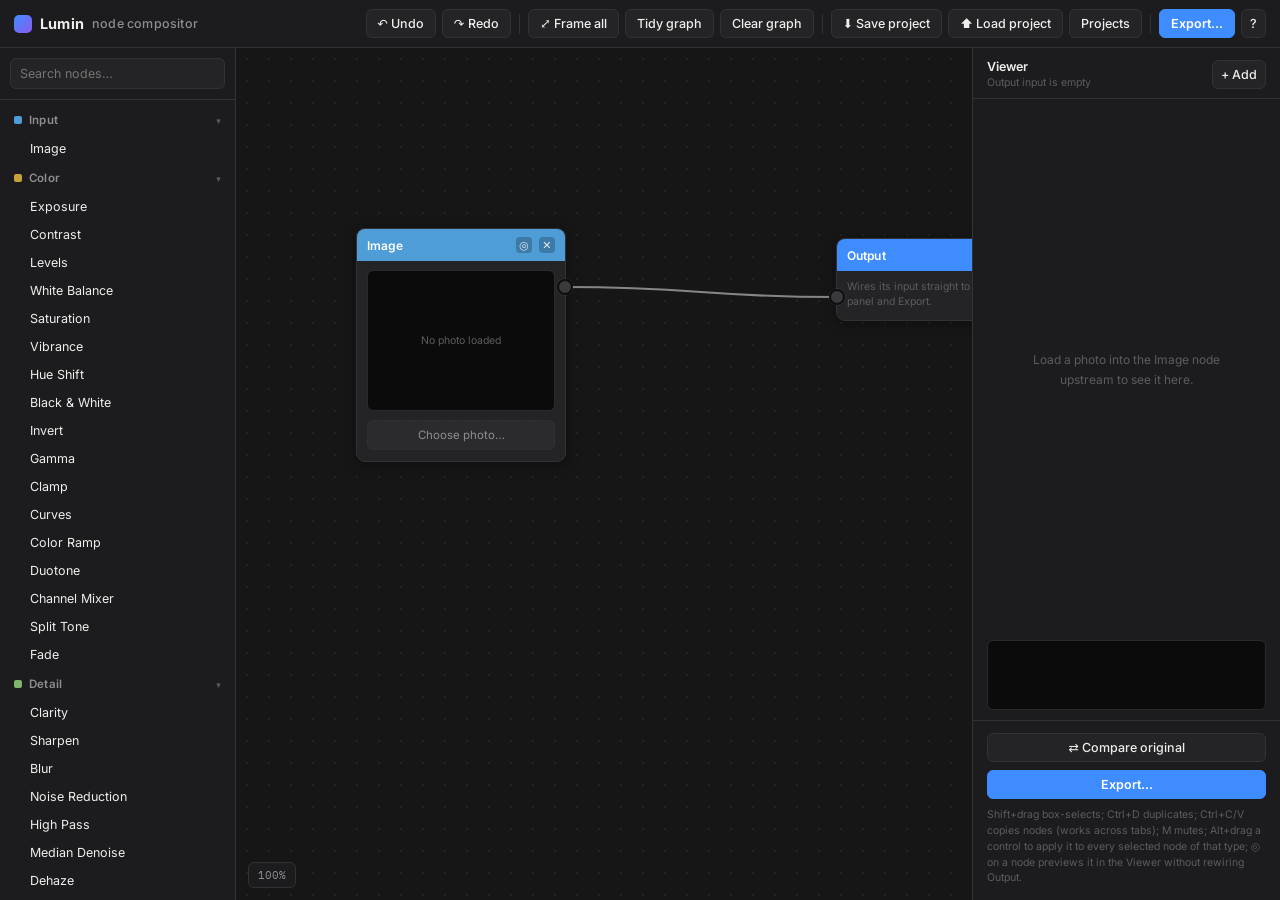
==== commit 0908e4f1: "Settings" ====
--- a/index.html
+++ b/index.html
@@ -18,6 +18,7 @@
       <button class="btn" id="redoBtn" title="Redo (Ctrl+Shift+Z)">↷ Redo</button>
       <div class="divider-v"></div>
       <button class="btn" id="frameBtn" title="Frame all nodes">⤢ Frame all</button>
+      <button class="btn" id="tidyBtn" title="Auto-arrange nodes left-to-right by connection order">Tidy graph</button>
       <button class="btn" id="clearBtn" title="Clear graph">Clear graph</button>
       <div class="divider-v"></div>
       <button class="btn" id="saveProjectBtn" title="Save project as .json">⬇ Save project</button>
@@ -25,6 +26,7 @@
       <button class="btn" id="projectsBtn" title="Named projects saved in this browser">Projects</button>
       <div class="divider-v"></div>
       <button class="btn btn-accent" id="exportBtn">Export…</button>
+      <button class="btn btn-icon" id="shortcutsBtn" title="Keyboard shortcuts (?)">?</button>
     </div>
   </div>
 
--- a/css/styles.css
+++ b/css/styles.css
@@ -168,6 +168,11 @@
     width:100%; background:var(--panel-3); border:1px solid var(--border); color:var(--text);
     border-radius:5px; padding:5px 6px; font-size:11.5px; outline:none;
   }
+  .n-text-input{
+    width:100%; background:var(--panel-3); border:1px solid var(--border); color:var(--text);
+    border-radius:5px; padding:6px 8px; font-size:11.5px; outline:none; box-sizing:border-box;
+  }
+  .n-text-input:focus{ border-color:var(--accent); }
   .seg-row{ display:flex; gap:4px; }
   .seg-btn{ flex:1; padding:5px 0; border-radius:5px; border:1px solid var(--border); background:var(--panel-3); color:var(--text-dim); font-size:10.5px; text-align:center; cursor:pointer; }
   .seg-btn.active{ background:var(--accent-soft); border-color:var(--accent); color:var(--accent); }
@@ -189,6 +194,35 @@
   .ramp-del:hover{ color:var(--danger); border-color:var(--danger); }
   .ramp-del.disabled{ opacity:0.35; pointer-events:none; }
   .ramp-hint{ font-size:9.5px; color:var(--text-faint); line-height:1.3; }
+
+  /* ---- Curves (tone curve editor, reuses .ramp-controls/.ramp-del/.ramp-hint) ---- */
+  .curve-wrap{ display:flex; flex-direction:column; gap:6px; }
+  .curve-graph{ width:100%; height:120px; background:var(--panel-3); border:1px solid var(--border); border-radius:5px; display:block; touch-action:none; }
+  .curve-grid{ stroke:var(--border-soft); stroke-width:1; fill:none; }
+  .curve-line{ stroke:var(--accent); stroke-width:1.5; fill:none; }
+  .curve-point{ fill:var(--panel-2); stroke:var(--text-dim); stroke-width:1.5; cursor:pointer; }
+  .curve-point.selected{ fill:var(--accent); stroke:var(--accent); }
+
+  /* ---- eyedropper color picker ---- */
+  .color-row{ display:flex; gap:6px; }
+  .color-row input[type=color]{ flex:1; min-width:0; }
+  .eyedropper-btn{
+    width:26px; height:24px; flex-shrink:0; border:1px solid var(--border); border-radius:5px;
+    background:var(--panel-3); display:flex; align-items:center; justify-content:center;
+    cursor:crosshair; color:var(--text-dim); font-size:13px;
+  }
+  .eyedropper-btn:hover{ color:var(--text); border-color:#4c4c50; }
+  .eyedropper-btn.active{ background:var(--accent); border-color:var(--accent); color:#fff; }
+  .preview-stage.picking-color, .preview-stage.picking-color canvas{ cursor:crosshair; }
+
+  /* ---- keyboard shortcuts help ---- */
+  .shortcuts-list{ display:flex; flex-direction:column; gap:9px; margin-bottom:16px; max-height:360px; overflow-y:auto; }
+  .shortcuts-list > div{ display:flex; justify-content:space-between; align-items:center; gap:14px; }
+  .shortcuts-list kbd{
+    background:var(--panel-3); border:1px solid var(--border); border-radius:4px; padding:2px 7px;
+    font-family:'IBM Plex Mono',monospace; font-size:10.5px; white-space:nowrap;
+  }
+  .shortcuts-list span{ color:var(--text-dim); font-size:12px; text-align:right; }
   input[type=color]::-webkit-color-swatch-wrapper{ padding:2px; }
   input[type=color]::-webkit-color-swatch{ border:none; border-radius:3px; }
   .color-pair{ display:flex; gap:6px; }
@@ -335,6 +369,11 @@
     position:fixed; inset:0; background:rgba(0,0,0,0.55); z-index:100;
     display:flex; align-items:center; justify-content:center;
   }
+  /* .modal-overlay's own `display:flex` has the same specificity as the
+     browser's built-in `[hidden]{display:none}` rule, and author CSS wins
+     that tie — so without this, the overlay's `hidden` attribute is
+     silently overridden and it shows (and blocks all clicks) permanently. */
+  .modal-overlay[hidden]{ display:none; }
   .modal-box{
     background:var(--panel-2); border:1px solid var(--border); border-radius:10px;
     padding:20px; width:320px; max-width:calc(100vw - 40px); box-shadow:0 12px 40px rgba(0,0,0,0.5);
